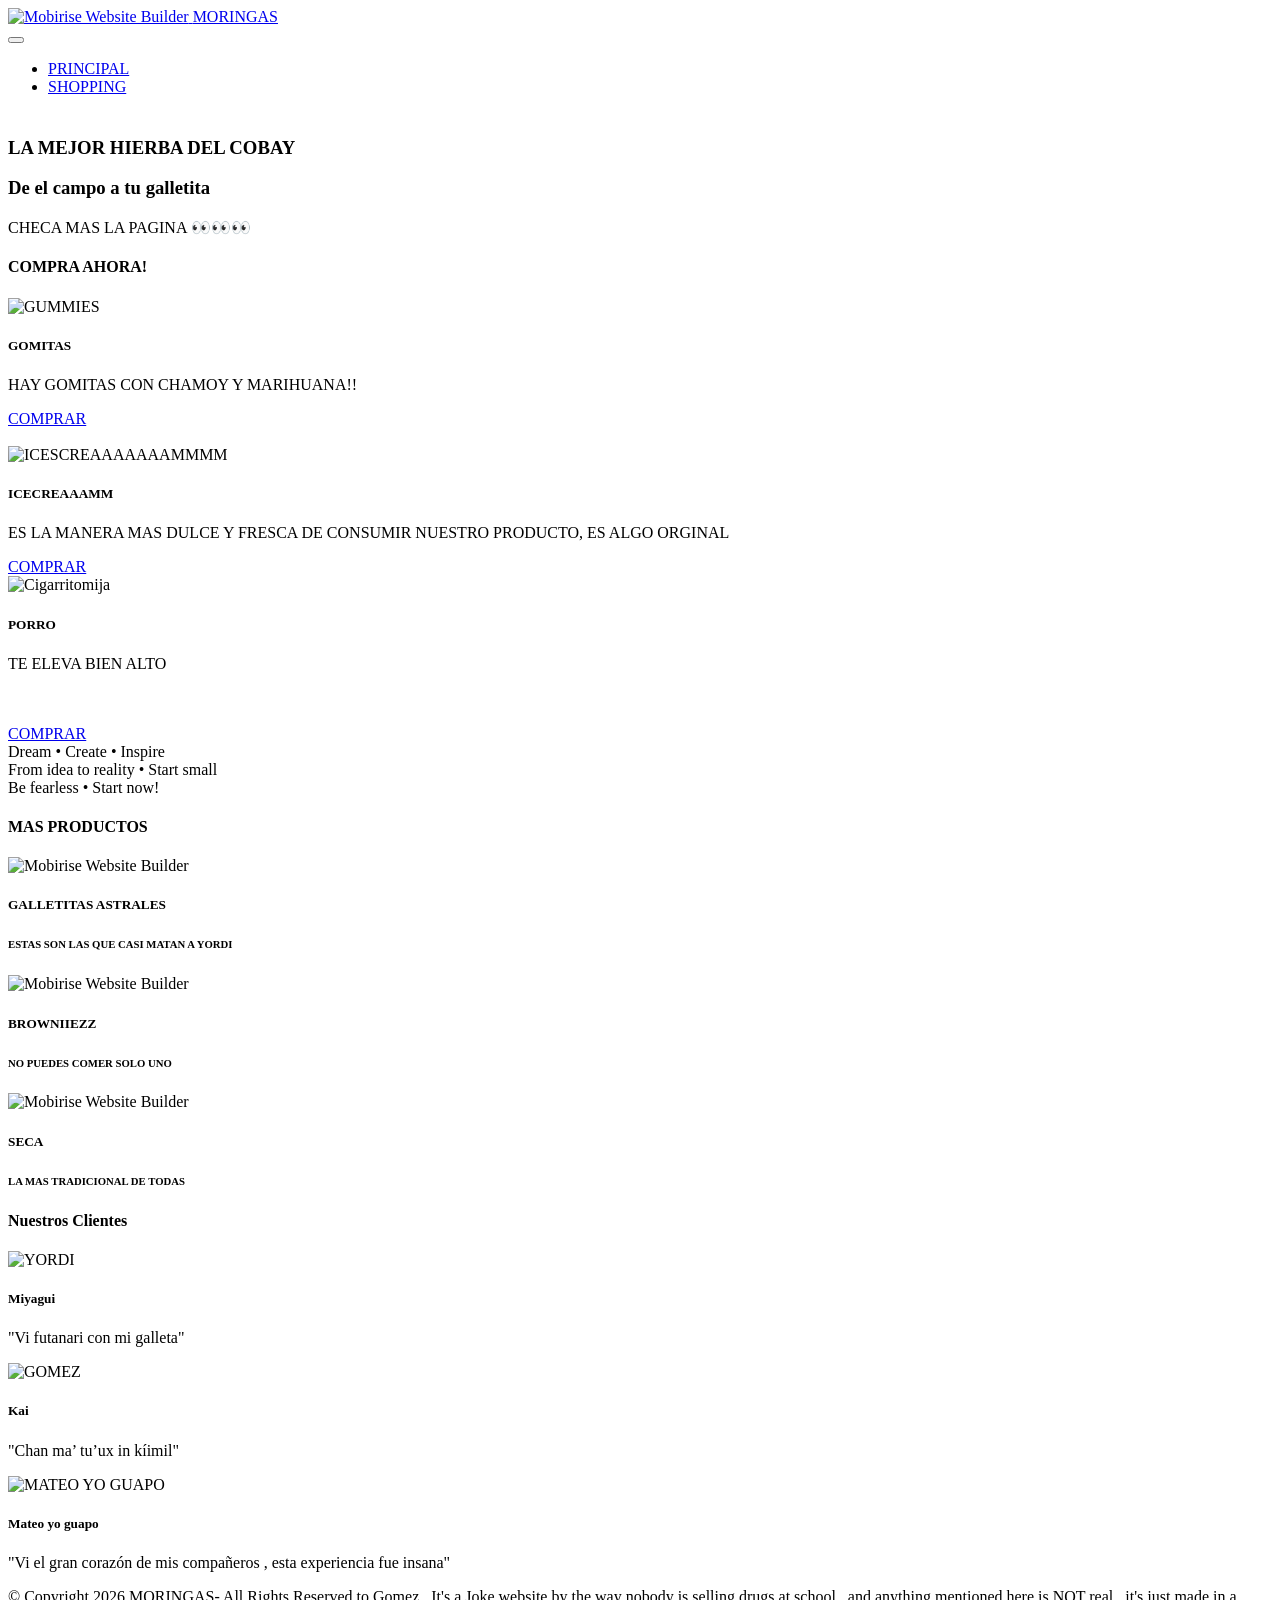
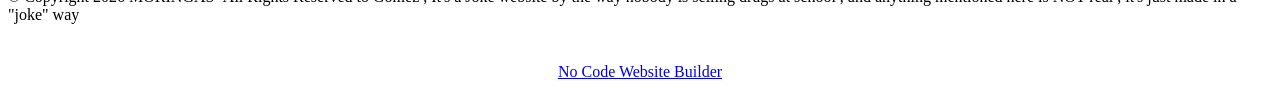
==== index.html @ fa755286 "MORINGASV1.1" ====
<!DOCTYPE html>
<html  >
<head>
  <!-- Site made with Mobirise Website Builder v6.1.12, https://mobirise.com -->
  <meta charset="UTF-8">
  <meta http-equiv="X-UA-Compatible" content="IE=edge">
  <meta name="generator" content="Mobirise v6.1.12, mobirise.com">
  <meta name="viewport" content="width=device-width, initial-scale=1, minimum-scale=1">
  <link rel="shortcut icon" href="assets/images/descarga-96x96.png" type="image/x-icon">
  <meta name="description" content="">
  
  
  <title>Home</title>
  <link rel="stylesheet" href="assets/web/assets/mobirise-icons2/mobirise2.css">
  <link rel="stylesheet" href="assets/bootstrap/css/bootstrap.min.css">
  <link rel="stylesheet" href="assets/parallax/jarallax.css">
  <link rel="stylesheet" href="assets/dropdown/css/style.css">
  <link rel="stylesheet" href="assets/theme/css/style.css">
  <link rel="preload" href="https://fonts.googleapis.com/css?family=Inter+Tight:100,200,300,400,500,600,700,800,900,100i,200i,300i,400i,500i,600i,700i,800i,900i&display=swap" as="style" onload="this.onload=null;this.rel='stylesheet'">
  <noscript><link rel="stylesheet" href="https://fonts.googleapis.com/css?family=Inter+Tight:100,200,300,400,500,600,700,800,900,100i,200i,300i,400i,500i,600i,700i,800i,900i&display=swap"></noscript>
  <link rel="preload" as="style" href="assets/mobirise/css/mbr-additional.css?v=xSwXAr"><link rel="stylesheet" href="assets/mobirise/css/mbr-additional.css?v=xSwXAr" type="text/css">

  
  
  
</head>
<body>
  
  <section data-bs-version="5.1" class="menu menu1 cid-vdzXny1fJV" once="menu" id="menu01-0">
	

	<nav class="navbar navbar-dropdown navbar-fixed-top navbar-expand-lg">
		<div class="container">
			<div class="navbar-brand">
				<span class="navbar-logo">
					<a href="https://mobiri.se">
						<img src="assets/images/descarga-96x96.png" alt="Mobirise Website Builder" style="height: 3rem;">
					</a>
				</span>
				<span class="navbar-caption-wrap"><a class="navbar-caption text-black text-primary display-4" href="index.html">MORINGAS</a></span>
			</div>
			<button class="navbar-toggler" type="button" data-toggle="collapse" data-bs-toggle="collapse" data-target="#navbarSupportedContent" data-bs-target="#navbarSupportedContent" aria-controls="navbarNavAltMarkup" aria-expanded="false" aria-label="Toggle navigation">
				<div class="hamburger">
					<span></span>
					<span></span>
					<span></span>
					<span></span>
				</div>
			</button>
			<div class="collapse navbar-collapse" id="navbarSupportedContent">
				<ul class="navbar-nav nav-dropdown nav-right" data-app-modern-menu="true"><li class="nav-item">
						<a class="nav-link link text-black text-primary display-4" href="index.html">PRINCIPAL</a>
					</li>
					
					<li class="nav-item">
						<a class="nav-link link text-black text-primary display-4" href="page4.html">SHOPPING</a>
					</li></ul>
				
				
			</div>
		</div>
	</nav>
</section>

<section data-bs-version="5.1" class="header16 cid-vdzXtmGDAd mbr-parallax-background" id="header17-1">
  
  <div class="mbr-overlay" style="opacity: 0.6; background-color: rgb(46, 72, 26);"></div>
  <div class="container-fluid">
    <div class="row">
      <div class="content-wrap col-12 col-md-12">
        <h3 class="mbr-section-title mbr-fonts-style mbr-white mb-4 display-1">
          <strong><br>LA MEJOR HIERBA DEL COBAY</strong></h3>
        <h3 class="mbr-section-subtitle mbr-fonts-style mbr-white mb-4 display-5">De el campo a tu galletita</h3>
        <p class="mbr-fonts-style mbr-text mbr-white mb-4 display-7">CHECA MAS LA PAGINA 👀👀👀</p>
        
      </div>
    </div>
  </div>
</section>

<section data-bs-version="5.1" class="features03 cid-vdIKVGwzmR" id="features03-p">
	
	
	<div class="container">
		<div class="row justify-content-center mb-5">
			<div class="col-12 content-head">
				<div class="mbr-section-head">
					<h4 class="mbr-section-title mbr-fonts-style align-center mb-0 display-2"><strong>COMPRA AHORA!</strong></h4>
					
				</div>
			</div>
		</div>
		<div class="row">
			<div class="item features-image col-12 col-md-6 col-lg-4 active">
				<div class="item-wrapper">
					<div class="item-img mb-3">
						<img src="assets/images/mbr-1-770x513.jpg" alt="GUMMIES" title="">
					</div>
					<div class="item-content align-left">
						<h5 class="item-title mbr-fonts-style mt-0 mb-2 display-5"><strong>GOMITAS</strong></h5>
						<p class="mbr-text mbr-fonts-style mb-3 display-7">HAY GOMITAS CON CHAMOY Y MARIHUANA!!</p>
						<div class="mbr-section-btn item-footer"><a href="page3.html" class="btn item-btn btn-primary display-7">COMPRAR<br><br></a></div>
					</div>
				</div>
			</div>
			<div class="item features-image col-12 col-md-6 col-lg-4">
				<div class="item-wrapper">
					<div class="item-img mb-3">
						<img src="assets/images/mbr-770x513.jpg" alt="ICESCREAAAAAAAMMMM" title="" data-slide-to="1" data-bs-slide-to="1">
					</div>
					<div class="item-content align-left">
						<h5 class="item-title mbr-fonts-style mb-2 mt-0 display-5"><strong>ICECREAAAMM</strong></h5>
						<p class="mbr-text mbr-fonts-style mb-3 display-7">ES LA MANERA MAS DULCE Y FRESCA DE CONSUMIR NUESTRO PRODUCTO, ES ALGO ORGINAL</p>
						<div class="mbr-section-btn item-footer"><a href="page5.html" class="btn item-btn btn-primary display-7">COMPRAR</a></div>
					</div>
				</div>
			</div>
			<div class="item features-image col-12 col-md-6 col-lg-4">
				<div class="item-wrapper">
					<div class="item-img mb-3">
						<img src="assets/images/mbr-770x433.jpg" alt=" Cigarritomija" title="" data-slide-to="2" data-bs-slide-to="2">
					</div>
					<div class="item-content align-left">
						<h5 class="item-title mbr-fonts-style mb-2 mt-0 display-5">
						    <strong>PORRO</strong></h5>
						<p class="mbr-text mbr-fonts-style mb-3 display-7">TE ELEVA BIEN ALTO<br><br><br></p>
						<div class="mbr-section-btn item-footer"><a href="page1.html" class="btn item-btn btn-primary display-7">COMPRAR</a></div>
					</div>
				</div>
			</div>
		</div>
	</div>
</section>

<section data-bs-version="5.1" class="gallery08 cid-vdIx3UpFU5" id="gallery08-8">
  


  <div class="container-fluid gallery-wrapper">

    <div class="ticker-wrap">
      <div class="ticker">
        <div class="ticker__item display-1" data-word="MOTA• CHOCHO• CANABIS">Dream • Create • Inspire
        </div>
      </div>
    </div>

    <div class="ticker-wrap">
      <div class="ticker ticker__center">
        <div class="ticker__item display-1" data-word="MARIHUANA • MORINGA">From idea to reality • Start small
        </div>
      </div>
    </div>

    <div class="ticker-wrap">
      <div class="ticker ticker__end">
        <div class="ticker__item display-1" data-word="VERDE • HIERBA">Be fearless • Start now!
        </div>
      </div>
    </div>
  </div>
</section>

<section data-bs-version="5.1" class="gallery3 cid-vdzXy2ByOW" id="gallery03-4">
    
    
    <div class="container-fluid">
      <div class="row justify-content-center">
        <div class="col-12 content-head">
          <div class="mbr-section-head mb-5">
            <h4 class="mbr-section-title mbr-fonts-style align-center mb-0 display-2">
              <strong>MAS PRODUCTOS</strong><strong><br></strong></h4>
            
          </div>
        </div>
      </div>
      <div class="row">
        
        <div class="item features-image col-12 col-md-6 col-lg-4 active">
          <div class="item-wrapper">
            <div class="item-img">
              <img src="assets/images/3-7ac83b8b-a008-4d86-b93b-7d4931234b55.webp" alt="Mobirise Website Builder" title="" data-slide-to="1" data-bs-slide-to="1">
            </div>
            <div class="item-content align-left">
              <h5 class="item-title mbr-fonts-style mt-3 mb-3 display-7">
                <strong>GALLETITAS ASTRALES</strong></h5>
              <h6 class="item-subtitle mbr-fonts-style mb-3 display-7">
                ESTAS SON LAS QUE CASI MATAN A YORDI</h6>
            </div>
          </div>
        </div>
        <div class="item features-image col-12 col-md-6 col-lg-4">
          <div class="item-wrapper">
            <div class="item-img">
              <img src="assets/images/ar-9599-quick-easy-brownies-ddmfs-4x3-697df57aa40a45f8a7bdb3a089eee2e5-1139x854.jpg" alt="Mobirise Website Builder" title="" data-slide-to="2" data-bs-slide-to="2">
            </div>
            <div class="item-content align-left">
              <h5 class="item-title mbr-fonts-style mt-3 mb-3 display-7"><strong>BROWNIIEZZ</strong></h5>
              <h6 class="item-subtitle mbr-fonts-style mb-3 display-7">NO PUEDES COMER SOLO UNO</h6>
              
            </div>
          </div>
        </div>
        <div class="item features-image col-12 col-md-6 col-lg-4">
          <div class="item-wrapper">
            <div class="item-img">
              <img src="assets/images/captura20de20pantalla202026-03-1120112033-518x361.png" alt="Mobirise Website Builder" title="" data-slide-to="3" data-bs-slide-to="3">
            </div>
            <div class="item-content align-left">
              <h5 class="item-title mbr-fonts-style mt-3 mb-3 display-7"><strong>SECA</strong></h5>
              <h6 class="item-subtitle mbr-fonts-style mb-3 display-7">LA MAS TRADICIONAL DE TODAS</h6>
            </div>
          </div>
        </div>
      </div>
    </div>
  </section>

<section data-bs-version="5.1" class="features03 cid-vdzXvhmvb1" id="features03-2">
	
	
	<div class="container">
		<div class="row justify-content-center mb-5">
			<div class="col-12 content-head">
				<div class="mbr-section-head">
					<h4 class="mbr-section-title mbr-fonts-style align-center mb-0 display-2"><strong>Nuestros Clientes</strong></h4>
					
				</div>
			</div>
		</div>
		<div class="row">
			<div class="item features-image col-12 col-md-6 col-lg-4 active">
				<div class="item-wrapper">
					<div class="item-img mb-3">
						<img src="assets/images/captura20de20pantalla202024-09-2420000457-157x176.png" alt="YORDI" title="">
					</div>
					<div class="item-content align-left">
						<h5 class="item-title mbr-fonts-style mt-0 mb-2 display-5"><strong>Miyagui</strong></h5>
						<p class="mbr-text mbr-fonts-style mb-3 display-7">
						    "Vi futanari con mi galleta"</p>
						
					</div>
				</div>
			</div>
			
			<div class="item features-image col-12 col-md-6 col-lg-4">
				<div class="item-wrapper">
					<div class="item-img mb-3">
						<img src="assets/images/captura20de20pantalla202024-10-0520030410-770x540.png" alt="GOMEZ" title="" data-slide-to="1" data-bs-slide-to="1">
					</div>
					<div class="item-content align-left">
						<h5 class="item-title mbr-fonts-style mb-2 mt-0 display-5"><strong>Kai</strong></h5>
						<p class="mbr-text mbr-fonts-style mb-3 display-7">"Chan ma’ tu’ux in kíimil"</p>
						
					</div>
				</div>
			</div><div class="item features-image col-12 col-md-6 col-lg-4">
				<div class="item-wrapper">
					<div class="item-img mb-3">
						<img src="assets/images/mateo-169x167.png" alt="MATEO YO GUAPO" title="" data-slide-to="2" data-bs-slide-to="2">
					</div>
					<div class="item-content align-left">
						<h5 class="item-title mbr-fonts-style mb-2 mt-0 display-5">
						    <strong>Mateo yo guapo</strong></h5>
						<p class="mbr-text mbr-fonts-style mb-3 display-7">"Vi el gran corazón de mis compañeros , esta experiencia fue insana"</p>
						
					</div>
				</div>
			</div>
		</div>
	</div>
</section>

<section data-bs-version="5.1" class="footer4 cid-vdILfOLojB" once="footers" id="footer04-q">

    

    

    <div class="container">
        <div class="media-container-row align-center mbr-white">
            <div class="col-12">
                <p class="mbr-text mb-0 mbr-fonts-style display-7">
                    © Copyright 2026 MORINGAS- All Rights Reserved to Gomez , It's a Joke website by the way nobody is selling drugs at school , and anything mentioned here is NOT real , it's just made in a "joke" way</p>
            </div>
        </div>
    </div>
</section><section class="display-7" style="padding: 0;align-items: center;justify-content: center;flex-wrap: wrap;    align-content: center;display: flex;position: relative;height: 4rem;"><a href="https://mobiri.se/" style="flex: 1 1;height: 4rem;position: absolute;width: 100%;z-index: 1;"><img alt="" style="height: 4rem;" src="[data-uri]"></a><p style="margin: 0;text-align: center;" class="display-7">&#8204;</p><a style="z-index:1" href="https://mobirise.com/builder/no-code-website-builder.html">No Code Website Builder</a></section><script src="assets/bootstrap/js/bootstrap.bundle.min.js"></script>  <script src="assets/parallax/jarallax.js"></script>  <script src="assets/smoothscroll/smooth-scroll.js"></script>  <script src="assets/ytplayer/index.js"></script>  <script src="assets/dropdown/js/navbar-dropdown.js"></script>  <script src="assets/theme/js/script.js"></script>  
  
  
</body>
</html>
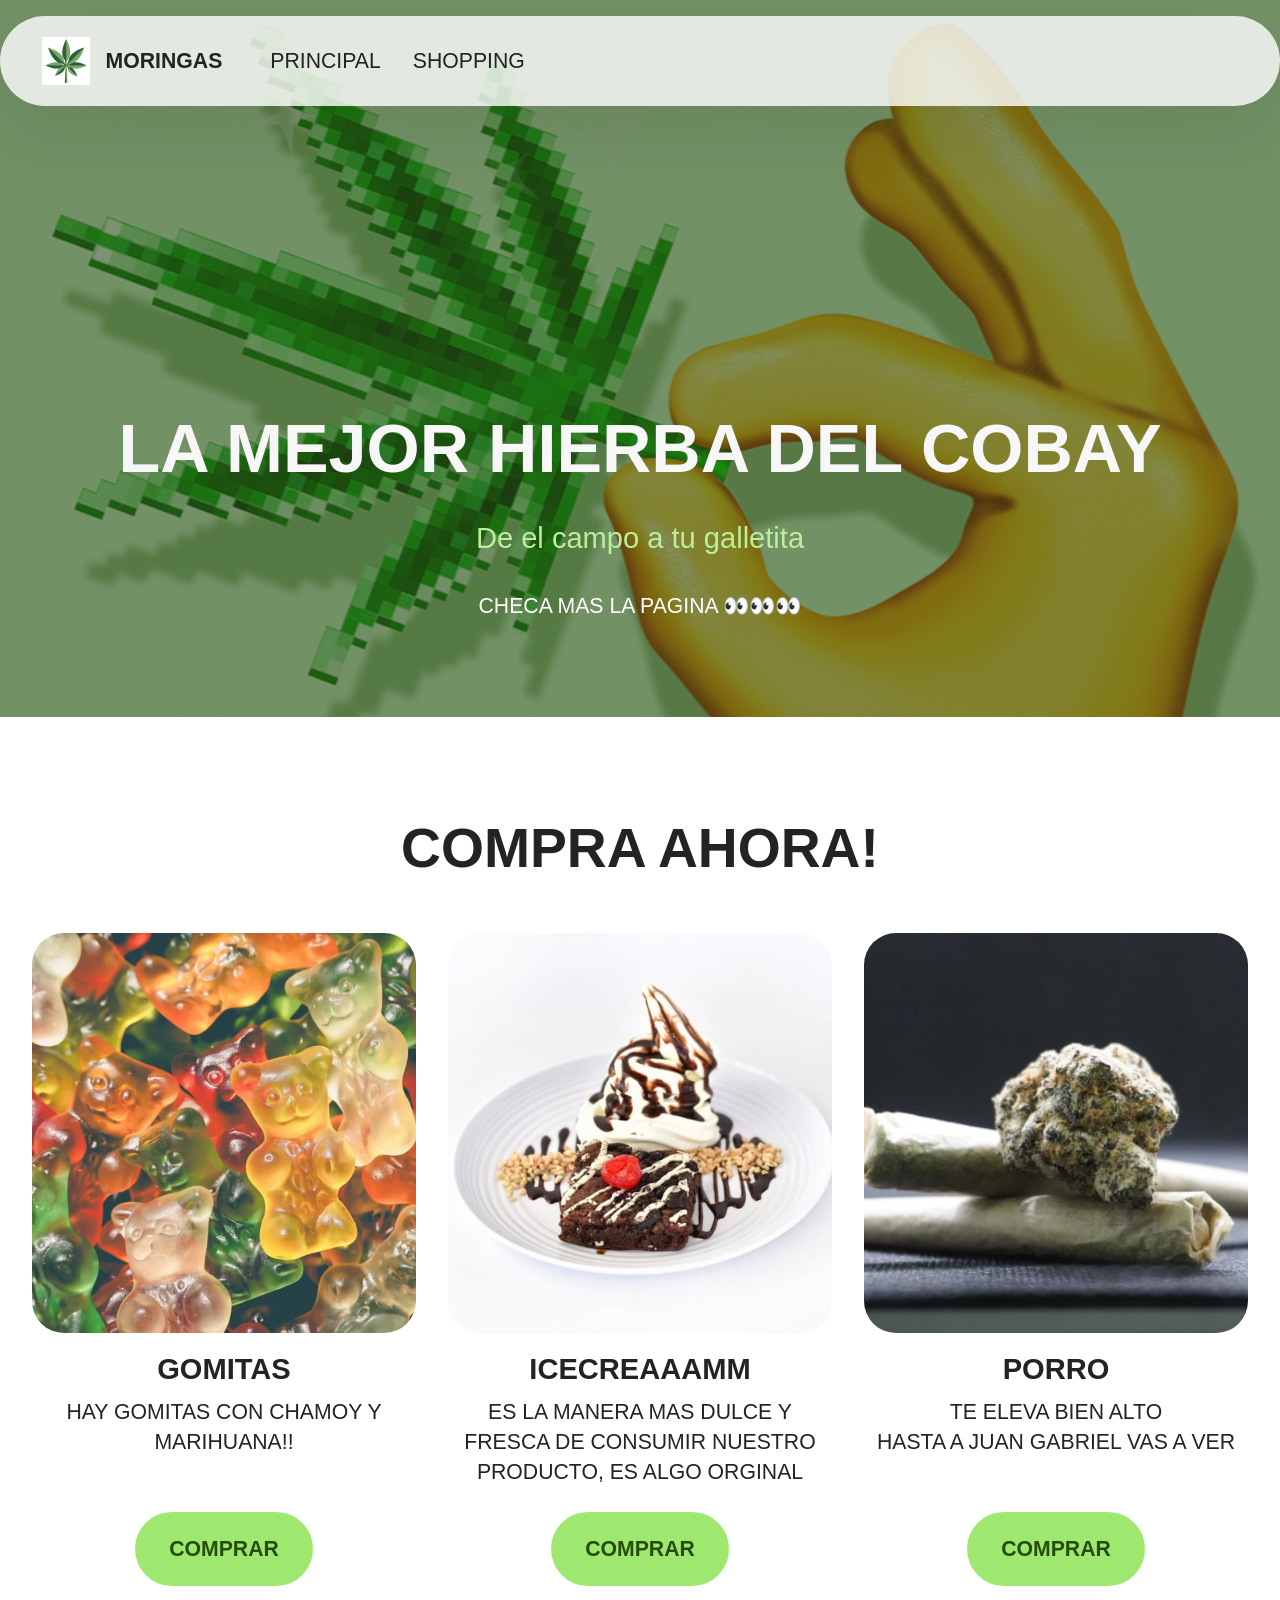
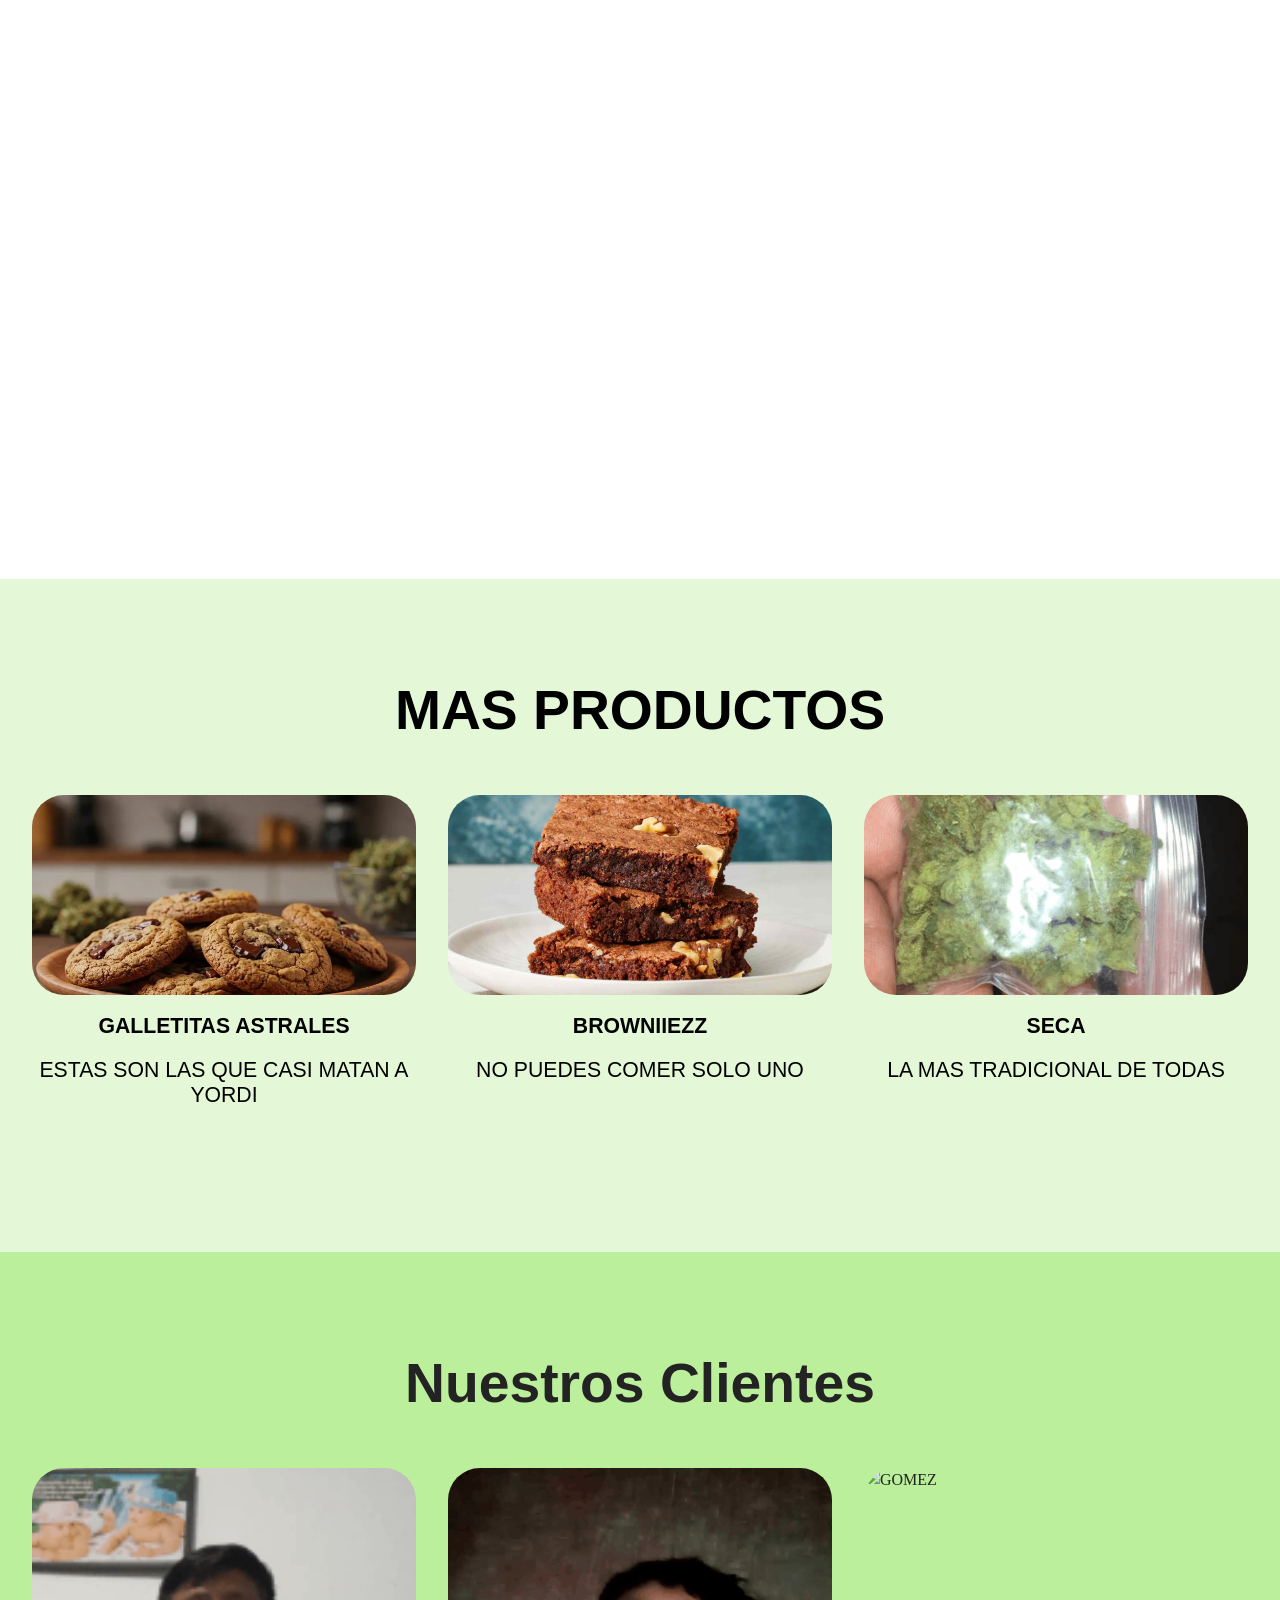
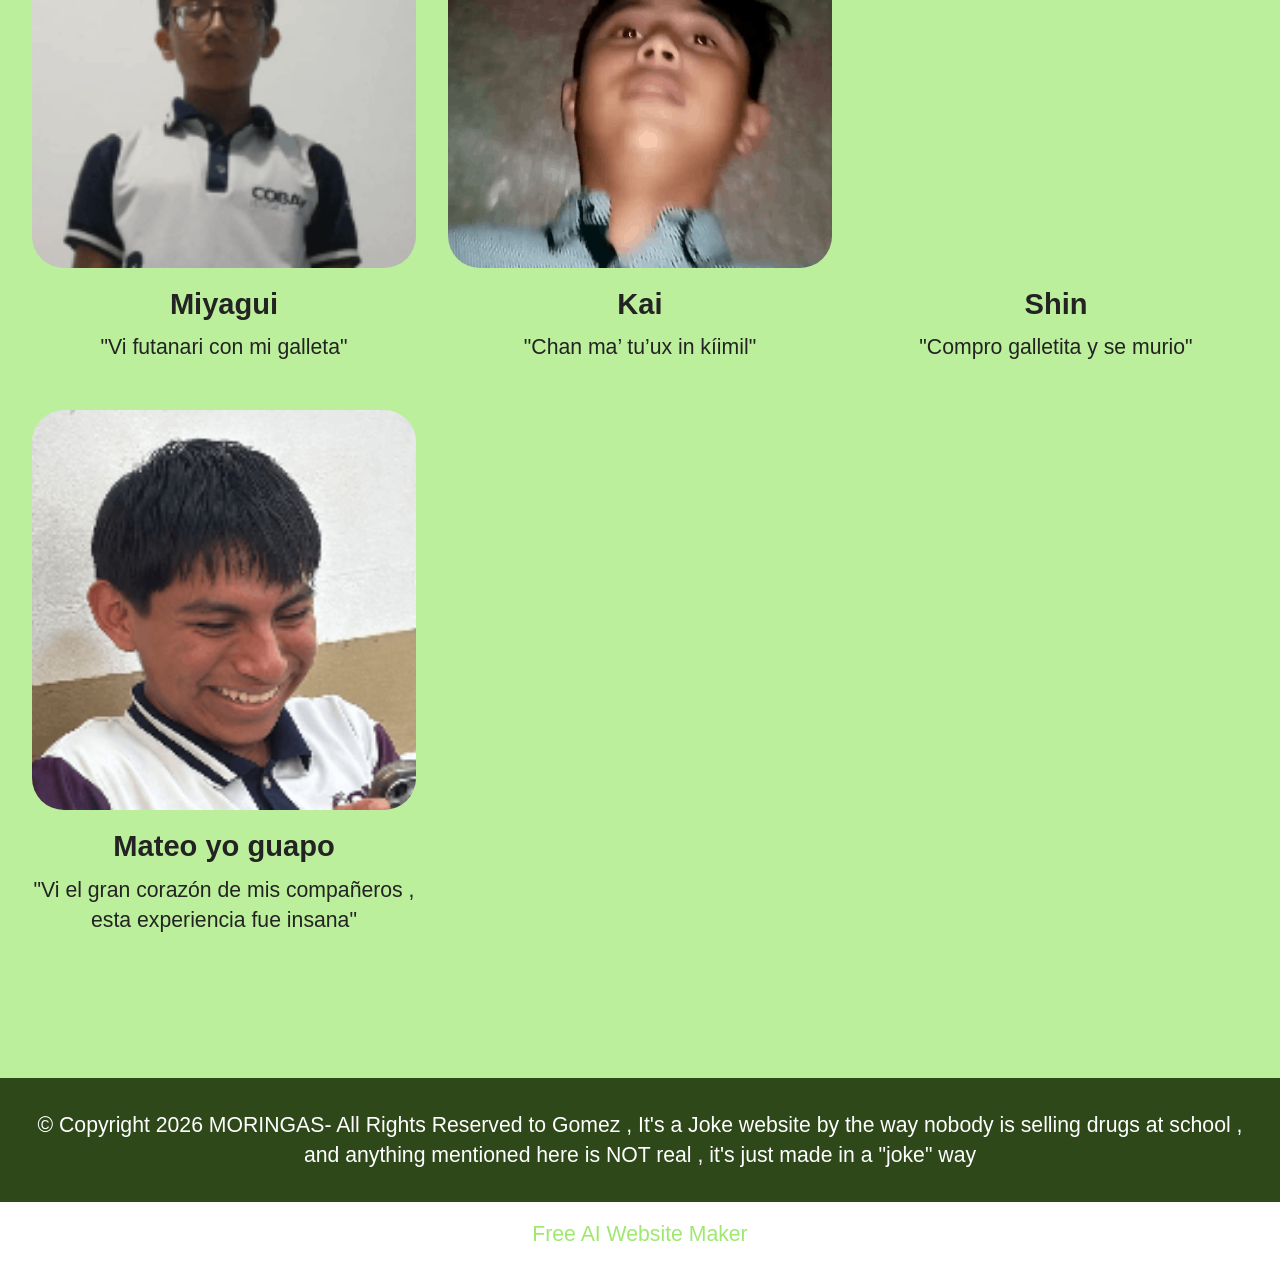
==== commit d5496a54: "MORINGASV1.2 agregue fotos de damian y mas productos a la pagina" ====
--- a/index.html
+++ b/index.html
@@ -18,7 +18,7 @@
   <link rel="stylesheet" href="assets/theme/css/style.css">
   <link rel="preload" href="https://fonts.googleapis.com/css?family=Inter+Tight:100,200,300,400,500,600,700,800,900,100i,200i,300i,400i,500i,600i,700i,800i,900i&display=swap" as="style" onload="this.onload=null;this.rel='stylesheet'">
   <noscript><link rel="stylesheet" href="https://fonts.googleapis.com/css?family=Inter+Tight:100,200,300,400,500,600,700,800,900,100i,200i,300i,400i,500i,600i,700i,800i,900i&display=swap"></noscript>
-  <link rel="preload" as="style" href="assets/mobirise/css/mbr-additional.css?v=xSwXAr"><link rel="stylesheet" href="assets/mobirise/css/mbr-additional.css?v=xSwXAr" type="text/css">
+  <link rel="preload" as="style" href="assets/mobirise/css/mbr-additional.css?v=IcbsRm"><link rel="stylesheet" href="assets/mobirise/css/mbr-additional.css?v=IcbsRm" type="text/css">
 
   
   
@@ -98,8 +98,8 @@
 					</div>
 					<div class="item-content align-left">
 						<h5 class="item-title mbr-fonts-style mt-0 mb-2 display-5"><strong>GOMITAS</strong></h5>
-						<p class="mbr-text mbr-fonts-style mb-3 display-7">HAY GOMITAS CON CHAMOY Y MARIHUANA!!</p>
-						<div class="mbr-section-btn item-footer"><a href="page3.html" class="btn item-btn btn-primary display-7">COMPRAR<br><br></a></div>
+						<p class="mbr-text mbr-fonts-style mb-3 display-7">HAY GOMITAS CON CHAMOY Y MARIHUANA!!<br><br></p>
+						<div class="mbr-section-btn item-footer"><a href="page3.html" class="btn item-btn btn-primary display-7">COMPRAR<br></a></div>
 					</div>
 				</div>
 			</div>
@@ -123,7 +123,7 @@
 					<div class="item-content align-left">
 						<h5 class="item-title mbr-fonts-style mb-2 mt-0 display-5">
 						    <strong>PORRO</strong></h5>
-						<p class="mbr-text mbr-fonts-style mb-3 display-7">TE ELEVA BIEN ALTO<br><br><br></p>
+						<p class="mbr-text mbr-fonts-style mb-3 display-7">TE ELEVA BIEN ALTO<br>HASTA A JUAN GABRIEL VAS A VER<br><br></p>
 						<div class="mbr-section-btn item-footer"><a href="page1.html" class="btn item-btn btn-primary display-7">COMPRAR</a></div>
 					</div>
 				</div>
@@ -232,7 +232,7 @@
 			<div class="item features-image col-12 col-md-6 col-lg-4 active">
 				<div class="item-wrapper">
 					<div class="item-img mb-3">
-						<img src="assets/images/captura20de20pantalla202024-09-2420000457-157x176.png" alt="YORDI" title="">
+						<img src="assets/images/captura20de20pantalla202024-09-2420000457-157x176.png" alt="YORDI" title="" data-slide-to="0" data-bs-slide-to="0">
 					</div>
 					<div class="item-content align-left">
 						<h5 class="item-title mbr-fonts-style mt-0 mb-2 display-5"><strong>Miyagui</strong></h5>
@@ -257,7 +257,18 @@
 			</div><div class="item features-image col-12 col-md-6 col-lg-4">
 				<div class="item-wrapper">
 					<div class="item-img mb-3">
-						<img src="assets/images/mateo-169x167.png" alt="MATEO YO GUAPO" title="" data-slide-to="2" data-bs-slide-to="2">
+						<img src="assets/images/web.whatsapp201-1200x1600.png" alt="GOMEZ" title="" data-slide-to="2" data-bs-slide-to="2">
+					</div>
+					<div class="item-content align-left">
+						<h5 class="item-title mbr-fonts-style mb-2 mt-0 display-5"><strong>Shin</strong></h5>
+						<p class="mbr-text mbr-fonts-style mb-3 display-7">"Compro galletita y se murio"</p>
+						
+					</div>
+				</div>
+			</div><div class="item features-image col-12 col-md-6 col-lg-4">
+				<div class="item-wrapper">
+					<div class="item-img mb-3">
+						<img src="assets/images/mateo-169x167.png" alt="MATEO YO GUAPO" title="" data-slide-to="3" data-bs-slide-to="3">
 					</div>
 					<div class="item-content align-left">
 						<h5 class="item-title mbr-fonts-style mb-2 mt-0 display-5">
@@ -285,7 +296,7 @@
             </div>
         </div>
     </div>
-</section><section class="display-7" style="padding: 0;align-items: center;justify-content: center;flex-wrap: wrap;    align-content: center;display: flex;position: relative;height: 4rem;"><a href="https://mobiri.se/" style="flex: 1 1;height: 4rem;position: absolute;width: 100%;z-index: 1;"><img alt="" style="height: 4rem;" src="[data-uri]"></a><p style="margin: 0;text-align: center;" class="display-7">&#8204;</p><a style="z-index:1" href="https://mobirise.com/builder/no-code-website-builder.html">No Code Website Builder</a></section><script src="assets/bootstrap/js/bootstrap.bundle.min.js"></script>  <script src="assets/parallax/jarallax.js"></script>  <script src="assets/smoothscroll/smooth-scroll.js"></script>  <script src="assets/ytplayer/index.js"></script>  <script src="assets/dropdown/js/navbar-dropdown.js"></script>  <script src="assets/theme/js/script.js"></script>  
+</section><section class="display-7" style="padding: 0;align-items: center;justify-content: center;flex-wrap: wrap;    align-content: center;display: flex;position: relative;height: 4rem;"><a href="https://mobiri.se/" style="flex: 1 1;height: 4rem;position: absolute;width: 100%;z-index: 1;"><img alt="" style="height: 4rem;" src="[data-uri]"></a><p style="margin: 0;text-align: center;" class="display-7">&#8204;</p><a style="z-index:1" href="https://mobirise.com/builder/ai-website-maker.html">Free AI Website Maker</a></section><script src="assets/bootstrap/js/bootstrap.bundle.min.js"></script>  <script src="assets/parallax/jarallax.js"></script>  <script src="assets/smoothscroll/smooth-scroll.js"></script>  <script src="assets/ytplayer/index.js"></script>  <script src="assets/dropdown/js/navbar-dropdown.js"></script>  <script src="assets/theme/js/script.js"></script>  
   
   
 </body>
--- a/assets/web/assets/mobirise-icons2/mobirise2.css
+++ b/assets/web/assets/mobirise-icons2/mobirise2.css
@@ -0,0 +1,499 @@
+@font-face {
+  font-family: 'Moririse2';
+  font-display: swap;
+  src:  url('mobirise2.eot?f2bix4');
+  src:  url('mobirise2.eot?f2bix4#iefix') format('embedded-opentype'),
+    url('mobirise2.woff2?f2bix4') format('woff2'),
+    url('mobirise2.woff?f2bix4') format('woff'),
+    url('mobirise2.ttf?f2bix4') format('truetype'),
+    url('mobirise2.svg?f2bix4#mobirise2') format('svg');
+  font-weight: normal;
+  font-style: normal;
+}
+
+[class^="mobi-"], [class*=" mobi-"] {
+  /* use !important to prevent issues with browser extensions that change fonts */
+  font-family: 'Moririse2' !important;
+  speak: none;
+  font-style: normal;
+  font-weight: normal;
+  font-variant: normal;
+  text-transform: none;
+  line-height: 1;
+
+  /* Better Font Rendering =========== */
+  -webkit-font-smoothing: antialiased;
+  -moz-osx-font-smoothing: grayscale;
+}
+
+.mobi-mbri-add-submenu:before {
+  content: "\e900";
+}
+.mobi-mbri-alert:before {
+  content: "\e901";
+}
+.mobi-mbri-align-center:before {
+  content: "\e902";
+}
+.mobi-mbri-align-justify:before {
+  content: "\e903";
+}
+.mobi-mbri-align-left:before {
+  content: "\e904";
+}
+.mobi-mbri-align-right:before {
+  content: "\e905";
+}
+.mobi-mbri-android:before {
+  content: "\e906";
+}
+.mobi-mbri-apple:before {
+  content: "\e907";
+}
+.mobi-mbri-arrow-down:before {
+  content: "\e908";
+}
+.mobi-mbri-arrow-next:before {
+  content: "\e909";
+}
+.mobi-mbri-arrow-prev:before {
+  content: "\e90a";
+}
+.mobi-mbri-arrow-up:before {
+  content: "\e90b";
+}
+.mobi-mbri-bold:before {
+  content: "\e90c";
+}
+.mobi-mbri-bookmark:before {
+  content: "\e90d";
+}
+.mobi-mbri-bootstrap:before {
+  content: "\e90e";
+}
+.mobi-mbri-briefcase:before {
+  content: "\e90f";
+}
+.mobi-mbri-browse:before {
+  content: "\e910";
+}
+.mobi-mbri-bulleted-list:before {
+  content: "\e911";
+}
+.mobi-mbri-calendar:before {
+  content: "\e912";
+}
+.mobi-mbri-camera:before {
+  content: "\e913";
+}
+.mobi-mbri-cart-add:before {
+  content: "\e914";
+}
+.mobi-mbri-cart-full:before {
+  content: "\e915";
+}
+.mobi-mbri-cash:before {
+  content: "\e916";
+}
+.mobi-mbri-change-style:before {
+  content: "\e917";
+}
+.mobi-mbri-chat:before {
+  content: "\e918";
+}
+.mobi-mbri-clock:before {
+  content: "\e919";
+}
+.mobi-mbri-close:before {
+  content: "\e91a";
+}
+.mobi-mbri-cloud:before {
+  content: "\e91b";
+}
+.mobi-mbri-code:before {
+  content: "\e91c";
+}
+.mobi-mbri-contact-form:before {
+  content: "\e91d";
+}
+.mobi-mbri-credit-card:before {
+  content: "\e91e";
+}
+.mobi-mbri-cursor-click:before {
+  content: "\e91f";
+}
+.mobi-mbri-cust-feedback:before {
+  content: "\e920";
+}
+.mobi-mbri-database:before {
+  content: "\e921";
+}
+.mobi-mbri-delivery:before {
+  content: "\e922";
+}
+.mobi-mbri-desktop:before {
+  content: "\e923";
+}
+.mobi-mbri-devices:before {
+  content: "\e924";
+}
+.mobi-mbri-down:before {
+  content: "\e925";
+}
+.mobi-mbri-download-2:before {
+  content: "\e926";
+}
+.mobi-mbri-download:before {
+  content: "\e927";
+}
+.mobi-mbri-drag-n-drop-2:before {
+  content: "\e928";
+}
+.mobi-mbri-drag-n-drop:before {
+  content: "\e929";
+}
+.mobi-mbri-edit-2:before {
+  content: "\e92a";
+}
+.mobi-mbri-edit:before {
+  content: "\e92b";
+}
+.mobi-mbri-error:before {
+  content: "\e92c";
+}
+.mobi-mbri-extension:before {
+  content: "\e92d";
+}
+.mobi-mbri-features:before {
+  content: "\e92e";
+}
+.mobi-mbri-file:before {
+  content: "\e92f";
+}
+.mobi-mbri-flag:before {
+  content: "\e930";
+}
+.mobi-mbri-folder:before {
+  content: "\e931";
+}
+.mobi-mbri-gift:before {
+  content: "\e932";
+}
+.mobi-mbri-github:before {
+  content: "\e933";
+}
+.mobi-mbri-globe-2:before {
+  content: "\e934";
+}
+.mobi-mbri-globe:before {
+  content: "\e935";
+}
+.mobi-mbri-growing-chart:before {
+  content: "\e936";
+}
+.mobi-mbri-hearth:before {
+  content: "\e937";
+}
+.mobi-mbri-help:before {
+  content: "\e938";
+}
+.mobi-mbri-home:before {
+  content: "\e939";
+}
+.mobi-mbri-hot-cup:before {
+  content: "\e93a";
+}
+.mobi-mbri-idea:before {
+  content: "\e93b";
+}
+.mobi-mbri-image-gallery:before {
+  content: "\e93c";
+}
+.mobi-mbri-image-slider:before {
+  content: "\e93d";
+}
+.mobi-mbri-info:before {
+  content: "\e93e";
+}
+.mobi-mbri-italic:before {
+  content: "\e93f";
+}
+.mobi-mbri-key:before {
+  content: "\e940";
+}
+.mobi-mbri-laptop:before {
+  content: "\e941";
+}
+.mobi-mbri-layers:before {
+  content: "\e942";
+}
+.mobi-mbri-left-right:before {
+  content: "\e943";
+}
+.mobi-mbri-left:before {
+  content: "\e944";
+}
+.mobi-mbri-letter:before {
+  content: "\e945";
+}
+.mobi-mbri-like:before {
+  content: "\e946";
+}
+.mobi-mbri-link:before {
+  content: "\e947";
+}
+.mobi-mbri-lock:before {
+  content: "\e948";
+}
+.mobi-mbri-login:before {
+  content: "\e949";
+}
+.mobi-mbri-logout:before {
+  content: "\e94a";
+}
+.mobi-mbri-magic-stick:before {
+  content: "\e94b";
+}
+.mobi-mbri-map-pin:before {
+  content: "\e94c";
+}
+.mobi-mbri-menu:before {
+  content: "\e94d";
+}
+.mobi-mbri-mobile-2:before {
+  content: "\e94e";
+}
+.mobi-mbri-mobile-horizontal:before {
+  content: "\e94f";
+}
+.mobi-mbri-mobile:before {
+  content: "\e950";
+}
+.mobi-mbri-mobirise:before {
+  content: "\e951";
+}
+.mobi-mbri-more-horizontal:before {
+  content: "\e952";
+}
+.mobi-mbri-more-vertical:before {
+  content: "\e953";
+}
+.mobi-mbri-music:before {
+  content: "\e954";
+}
+.mobi-mbri-new-file:before {
+  content: "\e955";
+}
+.mobi-mbri-numbered-list:before {
+  content: "\e956";
+}
+.mobi-mbri-opened-folder:before {
+  content: "\e957";
+}
+.mobi-mbri-pages:before {
+  content: "\e958";
+}
+.mobi-mbri-paper-plane:before {
+  content: "\e959";
+}
+.mobi-mbri-paperclip:before {
+  content: "\e95a";
+}
+.mobi-mbri-phone:before {
+  content: "\e95b";
+}
+.mobi-mbri-photo:before {
+  content: "\e95c";
+}
+.mobi-mbri-photos:before {
+  content: "\e95d";
+}
+.mobi-mbri-pin:before {
+  content: "\e95e";
+}
+.mobi-mbri-play:before {
+  content: "\e95f";
+}
+.mobi-mbri-plus:before {
+  content: "\e960";
+}
+.mobi-mbri-preview:before {
+  content: "\e961";
+}
+.mobi-mbri-print:before {
+  content: "\e962";
+}
+.mobi-mbri-protect:before {
+  content: "\e963";
+}
+.mobi-mbri-question:before {
+  content: "\e964";
+}
+.mobi-mbri-quote-left:before {
+  content: "\e965";
+}
+.mobi-mbri-quote-right:before {
+  content: "\e966";
+}
+.mobi-mbri-redo:before {
+  content: "\e967";
+}
+.mobi-mbri-refresh:before {
+  content: "\e968";
+}
+.mobi-mbri-responsive-2:before {
+  content: "\e969";
+}
+.mobi-mbri-responsive:before {
+  content: "\e96a";
+}
+.mobi-mbri-right:before {
+  content: "\e96b";
+}
+.mobi-mbri-rocket:before {
+  content: "\e96c";
+}
+.mobi-mbri-sad-face:before {
+  content: "\e96d";
+}
+.mobi-mbri-sale:before {
+  content: "\e96e";
+}
+.mobi-mbri-save:before {
+  content: "\e96f";
+}
+.mobi-mbri-search:before {
+  content: "\e970";
+}
+.mobi-mbri-setting-2:before {
+  content: "\e971";
+}
+.mobi-mbri-setting-3:before {
+  content: "\e972";
+}
+.mobi-mbri-setting:before {
+  content: "\e973";
+}
+.mobi-mbri-share:before {
+  content: "\e974";
+}
+.mobi-mbri-shopping-bag:before {
+  content: "\e975";
+}
+.mobi-mbri-shopping-basket:before {
+  content: "\e976";
+}
+.mobi-mbri-shopping-cart:before {
+  content: "\e977";
+}
+.mobi-mbri-sites:before {
+  content: "\e978";
+}
+.mobi-mbri-smile-face:before {
+  content: "\e979";
+}
+.mobi-mbri-speed:before {
+  content: "\e97a";
+}
+.mobi-mbri-star:before {
+  content: "\e97b";
+}
+.mobi-mbri-success:before {
+  content: "\e97c";
+}
+.mobi-mbri-sun:before {
+  content: "\e97d";
+}
+.mobi-mbri-sun2:before {
+  content: "\e97e";
+}
+.mobi-mbri-tablet-vertical:before {
+  content: "\e97f";
+}
+.mobi-mbri-tablet:before {
+  content: "\e980";
+}
+.mobi-mbri-target:before {
+  content: "\e981";
+}
+.mobi-mbri-timer:before {
+  content: "\e982";
+}
+.mobi-mbri-to-ftp:before {
+  content: "\e983";
+}
+.mobi-mbri-to-local-drive:before {
+  content: "\e984";
+}
+.mobi-mbri-touch-swipe:before {
+  content: "\e985";
+}
+.mobi-mbri-touch:before {
+  content: "\e986";
+}
+.mobi-mbri-trash:before {
+  content: "\e987";
+}
+.mobi-mbri-underline:before {
+  content: "\e988";
+}
+.mobi-mbri-undo:before {
+  content: "\e989";
+}
+.mobi-mbri-unlink:before {
+  content: "\e98a";
+}
+.mobi-mbri-unlock:before {
+  content: "\e98b";
+}
+.mobi-mbri-up-down:before {
+  content: "\e98c";
+}
+.mobi-mbri-up:before {
+  content: "\e98d";
+}
+.mobi-mbri-update:before {
+  content: "\e98e";
+}
+.mobi-mbri-upload-2:before {
+  content: "\e98f";
+}
+.mobi-mbri-upload:before {
+  content: "\e990";
+}
+.mobi-mbri-user-2:before {
+  content: "\e991";
+}
+.mobi-mbri-user:before {
+  content: "\e992";
+}
+.mobi-mbri-users:before {
+  content: "\e993";
+}
+.mobi-mbri-video-play:before {
+  content: "\e994";
+}
+.mobi-mbri-video:before {
+  content: "\e995";
+}
+.mobi-mbri-watch:before {
+  content: "\e996";
+}
+.mobi-mbri-website-theme-2:before {
+  content: "\e997";
+}
+.mobi-mbri-website-theme:before {
+  content: "\e998";
+}
+.mobi-mbri-wifi:before {
+  content: "\e999";
+}
+.mobi-mbri-windows:before {
+  content: "\e99a";
+}
+.mobi-mbri-zoom-in:before {
+  content: "\e99b";
+}
+.mobi-mbri-zoom-out:before {
+  content: "\e99c";
+}
--- a/assets/parallax/jarallax.css
+++ b/assets/parallax/jarallax.css
@@ -0,0 +1,15 @@
+.jarallax {
+    position: relative;
+    z-index: 0;
+}
+.jarallax > .jarallax-img {
+    position: absolute;
+    object-fit: cover;
+    /* support for plugin https://github.com/bfred-it/object-fit-images */
+    font-family: 'object-fit: cover;';
+    top: 0;
+    left: 0;
+    width: 100%;
+    height: 100%;
+    z-index: -1;
+}
--- a/assets/dropdown/css/style.css
+++ b/assets/dropdown/css/style.css
@@ -0,0 +1,265 @@
+.navbar-dropdown {
+  left: 0;
+  padding: 0;
+  position: absolute;
+  right: 0;
+  top: 0;
+  transition: all 0.45s ease;
+  z-index: 1030;
+  background: #282828; }
+  .navbar-dropdown .navbar-logo {
+    margin-right: 0.8rem;
+    transition: margin 0.3s ease-in-out;
+    vertical-align: middle; }
+    .navbar-dropdown .navbar-logo img {
+      height: 3.125rem;
+      transition: all 0.3s ease-in-out; }
+    .navbar-dropdown .navbar-logo.mbr-iconfont {
+      font-size: 3.125rem;
+      line-height: 3.125rem; }
+  .navbar-dropdown .navbar-caption {
+    font-weight: 700;
+    white-space: normal;
+    vertical-align: -4px;
+    line-height: 3.125rem !important; }
+    .navbar-dropdown .navbar-caption, .navbar-dropdown .navbar-caption:hover {
+      color: inherit;
+      text-decoration: none; }
+  .navbar-dropdown .mbr-iconfont + .navbar-caption {
+    vertical-align: -1px; }
+  .navbar-dropdown.navbar-fixed-top {
+    position: fixed; }
+  .navbar-dropdown .navbar-brand span {
+    vertical-align: -4px; }
+  .navbar-dropdown.bg-color.transparent {
+    background: none; }
+  .navbar-dropdown.navbar-short .navbar-brand {
+    padding: 0.625rem 0; }
+    .navbar-dropdown.navbar-short .navbar-brand span {
+      vertical-align: -1px; }
+  .navbar-dropdown.navbar-short .navbar-caption {
+    line-height: 2.375rem !important;
+    vertical-align: -2px; }
+  .navbar-dropdown.navbar-short .navbar-logo {
+    margin-right: 0.5rem; }
+    .navbar-dropdown.navbar-short .navbar-logo img {
+      height: 2.375rem; }
+    .navbar-dropdown.navbar-short .navbar-logo.mbr-iconfont {
+      font-size: 2.375rem;
+      line-height: 2.375rem; }
+  .navbar-dropdown.navbar-short .mbr-table-cell {
+    height: 3.625rem; }
+  .navbar-dropdown .navbar-close {
+    left: 0.6875rem;
+    position: fixed;
+    top: 0.75rem;
+    z-index: 1000; }
+  .navbar-dropdown .hamburger-icon {
+    content: "";
+    display: inline-block;
+    vertical-align: middle;
+    width: 16px;
+    -webkit-box-shadow: 0 -6px 0 1px #282828,0 0 0 1px #282828,0 6px 0 1px #282828;
+    -moz-box-shadow: 0 -6px 0 1px #282828,0 0 0 1px #282828,0 6px 0 1px #282828;
+    box-shadow: 0 -6px 0 1px #282828,0 0 0 1px #282828,0 6px 0 1px #282828; }
+
+.dropdown-menu .dropdown-toggle[data-toggle="dropdown-submenu"]::after {
+  border-bottom: 0.35em solid transparent;
+  border-left: 0.35em solid;
+  border-right: 0;
+  border-top: 0.35em solid transparent;
+  margin-left: 0.3rem; }
+
+.dropdown-menu .dropdown-item:focus {
+  outline: 0; }
+
+.nav-dropdown {
+  font-size: 0.75rem;
+  font-weight: 500;
+  height: auto !important; }
+  .nav-dropdown .nav-btn {
+    padding-left: 1rem; }
+  .nav-dropdown .link {
+    margin: .667em 1.667em;
+    font-weight: 500;
+    padding: 0;
+    transition: color .2s ease-in-out; }
+    .nav-dropdown .link.dropdown-toggle {
+      margin-right: 2.583em; }
+      .nav-dropdown .link.dropdown-toggle::after {
+        margin-left: .25rem;
+        border-top: 0.35em solid;
+        border-right: 0.35em solid transparent;
+        border-left: 0.35em solid transparent;
+        border-bottom: 0; }
+      .nav-dropdown .link.dropdown-toggle[aria-expanded="true"] {
+        margin: 0;
+        padding: 0.667em 3.263em  0.667em 1.667em; }
+  .nav-dropdown .link::after,
+  .nav-dropdown .dropdown-item::after {
+    color: inherit; }
+  .nav-dropdown .btn {
+    font-size: 0.75rem;
+    font-weight: 700;
+    letter-spacing: 0;
+    margin-bottom: 0;
+    padding-left: 1.25rem;
+    padding-right: 1.25rem; }
+  .nav-dropdown .dropdown-menu {
+    border-radius: 0;
+    border: 0;
+    left: 0;
+    margin: 0;
+    padding-bottom: 1.25rem;
+    padding-top: 1.25rem;
+    position: relative; }
+  .nav-dropdown .dropdown-submenu {
+    margin-left: 0.125rem;
+    top: 0; }
+  .nav-dropdown .dropdown-item {
+    font-weight: 500;
+    line-height: 2;
+    padding: 0.3846em 4.615em 0.3846em 1.5385em;
+    position: relative;
+    transition: color .2s ease-in-out, background-color .2s ease-in-out; }
+    .nav-dropdown .dropdown-item::after {
+      margin-top: -0.3077em;
+      position: absolute;
+      right: 1.1538em;
+      top: 50%; }
+    .nav-dropdown .dropdown-item:focus, .nav-dropdown .dropdown-item:hover {
+      background: none; }
+
+@media (max-width: 767px) {
+  .nav-dropdown.navbar-toggleable-sm {
+    bottom: 0;
+    display: none;
+    left: 0;
+    overflow-x: hidden;
+    position: fixed;
+    top: 0;
+    transform: translateX(-100%);
+    -ms-transform: translateX(-100%);
+    -webkit-transform: translateX(-100%);
+    width: 18.75rem;
+    z-index: 999; } }
+.nav-dropdown.navbar-toggleable-xl {
+  bottom: 0;
+  display: none;
+  left: 0;
+  overflow-x: hidden;
+  position: fixed;
+  top: 0;
+  transform: translateX(-100%);
+  -ms-transform: translateX(-100%);
+  -webkit-transform: translateX(-100%);
+  width: 18.75rem;
+  z-index: 999; }
+
+.nav-dropdown-sm {
+  display: block !important;
+  overflow-x: hidden;
+  overflow: auto;
+  padding-top: 3.875rem; }
+  .nav-dropdown-sm::after {
+    content: "";
+    display: block;
+    height: 3rem;
+    width: 100%; }
+  .nav-dropdown-sm.collapse.in ~ .navbar-close {
+    display: block !important; }
+  .nav-dropdown-sm.collapsing, .nav-dropdown-sm.collapse.in {
+    transform: translateX(0);
+    -ms-transform: translateX(0);
+    -webkit-transform: translateX(0);
+    transition: all 0.25s ease-out;
+    -webkit-transition: all 0.25s ease-out;
+    background: #282828; }
+  .nav-dropdown-sm.collapsing[aria-expanded="false"] {
+    transform: translateX(-100%);
+    -ms-transform: translateX(-100%);
+    -webkit-transform: translateX(-100%); }
+  .nav-dropdown-sm .nav-item {
+    display: block;
+    margin-left: 0 !important;
+    padding-left: 0; }
+  .nav-dropdown-sm .link,
+  .nav-dropdown-sm .dropdown-item {
+    border-top: 1px dotted rgba(255, 255, 255, 0.1);
+    font-size: 0.8125rem;
+    line-height: 1.6;
+    margin: 0 !important;
+    padding: 0.875rem 2.4rem 0.875rem 1.5625rem !important;
+    position: relative;
+    white-space: normal; }
+    .nav-dropdown-sm .link:focus, .nav-dropdown-sm .link:hover,
+    .nav-dropdown-sm .dropdown-item:focus,
+    .nav-dropdown-sm .dropdown-item:hover {
+      background: rgba(0, 0, 0, 0.2) !important;
+      color: #c0a375; }
+  .nav-dropdown-sm .nav-btn {
+    position: relative;
+    padding: 1.5625rem 1.5625rem 0 1.5625rem; }
+    .nav-dropdown-sm .nav-btn::before {
+      border-top: 1px dotted rgba(255, 255, 255, 0.1);
+      content: "";
+      left: 0;
+      position: absolute;
+      top: 0;
+      width: 100%; }
+    .nav-dropdown-sm .nav-btn + .nav-btn {
+      padding-top: 0.625rem; }
+      .nav-dropdown-sm .nav-btn + .nav-btn::before {
+        display: none; }
+  .nav-dropdown-sm .btn {
+    padding: 0.625rem 0; }
+  .nav-dropdown-sm .dropdown-toggle[data-toggle="dropdown-submenu"]::after {
+    margin-left: .25rem;
+    border-top: 0.35em solid;
+    border-right: 0.35em solid transparent;
+    border-left: 0.35em solid transparent;
+    border-bottom: 0; }
+  .nav-dropdown-sm .dropdown-toggle[data-toggle="dropdown-submenu"][aria-expanded="true"]::after {
+    border-top: 0;
+    border-right: 0.35em solid transparent;
+    border-left: 0.35em solid transparent;
+    border-bottom: 0.35em solid; }
+  .nav-dropdown-sm .dropdown-menu {
+    margin: 0;
+    padding: 0;
+    position: relative;
+    top: 0;
+    left: 0;
+    width: 100%;
+    border: 0;
+    float: none;
+    border-radius: 0;
+    background: none; }
+  .nav-dropdown-sm .dropdown-submenu {
+    left: 100%;
+    margin-left: 0.125rem;
+    margin-top: -1.25rem;
+    top: 0; }
+
+.navbar-toggleable-sm .nav-dropdown .dropdown-menu {
+  position: absolute; }
+
+.navbar-toggleable-sm .nav-dropdown .dropdown-submenu {
+  left: 100%;
+  margin-left: 0.125rem;
+  margin-top: -1.25rem;
+  top: 0; }
+
+.navbar-toggleable-sm.opened .nav-dropdown .dropdown-menu {
+  position: relative; }
+
+.navbar-toggleable-sm.opened .nav-dropdown .dropdown-submenu {
+  left: 0;
+  margin-left: 00rem;
+  margin-top: 0rem;
+  top: 0; }
+
+.is-builder .nav-dropdown.collapsing {
+  transition: none !important; }
+
+
--- a/assets/theme/css/style.css
+++ b/assets/theme/css/style.css
@@ -0,0 +1,965 @@
+@charset "UTF-8";
+section {
+  background-color: #ffffff;
+}
+
+body {
+  font-style: normal;
+  line-height: 1.5;
+  font-weight: 400;
+  color: #232323;
+  position: relative;
+}
+
+button {
+  background-color: transparent;
+  border-color: transparent;
+}
+
+.embla__button,
+.carousel-control {
+  background-color: #edefea !important;
+  opacity: 0.8 !important;
+  color: #464845 !important;
+  border-color: #edefea !important;
+}
+
+.carousel .close,
+.modalWindow .close {
+  background-color: #edefea !important;
+  color: #464845 !important;
+  border-color: #edefea !important;
+  opacity: 0.8 !important;
+}
+
+.carousel .close:hover,
+.modalWindow .close:hover {
+  opacity: 1 !important;
+}
+
+.carousel-indicators li {
+  background-color: #edefea !important;
+  border: 2px solid #464845 !important;
+}
+
+.carousel-indicators li:hover,
+.carousel-indicators li:active {
+  opacity: 0.8 !important;
+}
+
+.embla__button:hover,
+.carousel-control:hover {
+  background-color: #edefea !important;
+  opacity: 1 !important;
+}
+
+.modalWindow-video-container {
+  height: 80%;
+}
+
+section,
+.container,
+.container-fluid {
+  position: relative;
+  word-wrap: break-word;
+}
+
+a.mbr-iconfont:hover {
+  text-decoration: none;
+}
+
+.article .lead p,
+.article .lead ul,
+.article .lead ol,
+.article .lead pre,
+.article .lead blockquote {
+  margin-bottom: 0;
+}
+
+a {
+  font-style: normal;
+  font-weight: 400;
+  cursor: pointer;
+}
+a, a:hover {
+  text-decoration: none;
+}
+
+.mbr-section-title {
+  font-style: normal;
+  line-height: 1.3;
+}
+
+.mbr-section-subtitle {
+  line-height: 1.3;
+}
+
+.mbr-text {
+  font-style: normal;
+  line-height: 1.7;
+}
+
+h1,
+h2,
+h3,
+h4,
+h5,
+h6,
+.display-1,
+.display-2,
+.display-4,
+.display-5,
+.display-7,
+span,
+p,
+a {
+  line-height: 1;
+  word-break: break-word;
+  word-wrap: break-word;
+  font-weight: 400;
+}
+
+b,
+strong {
+  font-weight: bold;
+}
+
+input:-webkit-autofill, input:-webkit-autofill:hover, input:-webkit-autofill:focus, input:-webkit-autofill:active {
+  transition-delay: 9999s;
+  -webkit-transition-property: background-color, color;
+  transition-property: background-color, color;
+}
+
+textarea[type=hidden] {
+  display: none;
+}
+
+section {
+  background-position: 50% 50%;
+  background-repeat: no-repeat;
+  background-size: cover;
+}
+section .mbr-background-video,
+section .mbr-background-video-preview {
+  position: absolute;
+  bottom: 0;
+  left: 0;
+  right: 0;
+  top: 0;
+}
+
+.hidden {
+  visibility: hidden;
+}
+
+.mbr-z-index20 {
+  z-index: 20;
+}
+
+/*! Base colors */
+.mbr-white {
+  color: #ffffff;
+}
+
+.mbr-black {
+  color: #111111;
+}
+
+.mbr-bg-white {
+  background-color: #ffffff;
+}
+
+.mbr-bg-black {
+  background-color: #000000;
+}
+
+/*! Text-aligns */
+.align-left {
+  text-align: left;
+}
+
+.align-center {
+  text-align: center;
+}
+
+.align-right {
+  text-align: right;
+}
+
+/*! Font-weight  */
+.mbr-light {
+  font-weight: 300;
+}
+
+.mbr-regular {
+  font-weight: 400;
+}
+
+.mbr-semibold {
+  font-weight: 500;
+}
+
+.mbr-bold {
+  font-weight: 700;
+}
+
+/*! Media  */
+.media-content {
+  flex-basis: 100%;
+}
+
+.media-container-row {
+  display: flex;
+  flex-direction: row;
+  flex-wrap: wrap;
+  justify-content: center;
+  align-content: center;
+  align-items: start;
+}
+.media-container-row .media-size-item {
+  width: 400px;
+}
+
+.media-container-column {
+  display: flex;
+  flex-direction: column;
+  flex-wrap: wrap;
+  justify-content: center;
+  align-content: center;
+  align-items: stretch;
+}
+.media-container-column > * {
+  width: 100%;
+}
+
+@media (min-width: 992px) {
+  .media-container-row {
+    flex-wrap: nowrap;
+  }
+}
+figure {
+  margin-bottom: 0;
+  overflow: hidden;
+}
+
+figure[mbr-media-size] {
+  transition: width 0.1s;
+}
+
+img,
+iframe {
+  display: block;
+  width: 100%;
+}
+
+.card {
+  background-color: transparent;
+  border: none;
+}
+
+.card-box {
+  width: 100%;
+}
+
+.card-img {
+  text-align: center;
+  flex-shrink: 0;
+  -webkit-flex-shrink: 0;
+}
+
+.media {
+  max-width: 100%;
+  margin: 0 auto;
+}
+
+.mbr-figure {
+  align-self: center;
+}
+
+.media-container > div {
+  max-width: 100%;
+}
+
+.mbr-figure img,
+.card-img img {
+  width: 100%;
+}
+
+@media (max-width: 991px) {
+  .media-size-item {
+    width: auto !important;
+  }
+  .media {
+    width: auto;
+  }
+  .mbr-figure {
+    width: 100% !important;
+  }
+}
+/*! Buttons */
+.mbr-section-btn {
+  margin-left: -0.6rem;
+  margin-right: -0.6rem;
+  font-size: 0;
+}
+
+.btn {
+  font-weight: 600;
+  border-width: 1px;
+  font-style: normal;
+  margin: 0.6rem 0.6rem;
+  white-space: normal;
+  transition: all 0.2s ease-in-out;
+  display: inline-flex;
+  align-items: center;
+  justify-content: center;
+  word-break: break-word;
+}
+
+.btn-sm {
+  font-weight: 600;
+  letter-spacing: 0px;
+  transition: all 0.3s ease-in-out;
+}
+
+.btn-md {
+  font-weight: 600;
+  letter-spacing: 0px;
+  transition: all 0.3s ease-in-out;
+}
+
+.btn-lg {
+  font-weight: 600;
+  letter-spacing: 0px;
+  transition: all 0.3s ease-in-out;
+}
+
+.btn-form {
+  margin: 0;
+}
+.btn-form:hover {
+  cursor: pointer;
+}
+
+nav .mbr-section-btn {
+  margin-left: 0rem;
+  margin-right: 0rem;
+}
+
+/*! Btn icon margin */
+.btn .mbr-iconfont,
+.btn.btn-sm .mbr-iconfont {
+  order: 1;
+  cursor: pointer;
+  margin-left: 0.5rem;
+  vertical-align: sub;
+}
+
+.btn.btn-md .mbr-iconfont,
+.btn.btn-md .mbr-iconfont {
+  margin-left: 0.8rem;
+}
+
+.mbr-regular {
+  font-weight: 400;
+}
+
+.mbr-semibold {
+  font-weight: 500;
+}
+
+.mbr-bold {
+  font-weight: 700;
+}
+
+[type=submit] {
+  -webkit-appearance: none;
+}
+
+/*! Full-screen */
+.mbr-fullscreen .mbr-overlay {
+  min-height: 100vh;
+}
+
+.mbr-fullscreen {
+  display: flex;
+  display: -moz-flex;
+  display: -ms-flex;
+  display: -o-flex;
+  align-items: center;
+  min-height: 100vh;
+  padding-top: 3rem;
+  padding-bottom: 3rem;
+}
+
+/*! Map */
+.map {
+  height: 25rem;
+  position: relative;
+}
+.map iframe {
+  width: 100%;
+  height: 100%;
+}
+
+/*! Scroll to top arrow */
+.mbr-arrow-up {
+  bottom: 25px;
+  right: 90px;
+  position: fixed;
+  text-align: right;
+  z-index: 5000;
+  color: #ffffff;
+  font-size: 22px;
+}
+
+.mbr-arrow-up a {
+  background: rgba(0, 0, 0, 0.2);
+  border-radius: 50%;
+  color: #fff;
+  display: inline-block;
+  height: 60px;
+  width: 60px;
+  border: 2px solid #fff;
+  outline-style: none !important;
+  position: relative;
+  text-decoration: none;
+  transition: all 0.3s ease-in-out;
+  cursor: pointer;
+  text-align: center;
+}
+.mbr-arrow-up a:hover {
+  background-color: rgba(0, 0, 0, 0.4);
+}
+.mbr-arrow-up a i {
+  line-height: 60px;
+}
+
+.mbr-arrow-up-icon {
+  display: block;
+  color: #fff;
+}
+
+.mbr-arrow-up-icon::before {
+  content: "›";
+  display: inline-block;
+  font-family: serif;
+  font-size: 22px;
+  line-height: 1;
+  font-style: normal;
+  position: relative;
+  top: 6px;
+  left: -4px;
+  transform: rotate(-90deg);
+}
+
+/*! Arrow Down */
+.mbr-arrow {
+  position: absolute;
+  bottom: 45px;
+  left: 50%;
+  width: 60px;
+  height: 60px;
+  cursor: pointer;
+  background-color: rgba(80, 80, 80, 0.5);
+  border-radius: 50%;
+  transform: translateX(-50%);
+}
+@media (max-width: 767px) {
+  .mbr-arrow {
+    display: none;
+  }
+}
+.mbr-arrow > a {
+  display: inline-block;
+  text-decoration: none;
+  outline-style: none;
+  animation: arrowdown 1.7s ease-in-out infinite;
+  color: #ffffff;
+}
+.mbr-arrow > a > i {
+  position: absolute;
+  top: -2px;
+  left: 15px;
+  font-size: 2rem;
+}
+
+#scrollToTop a i::before {
+  content: "";
+  position: absolute;
+  display: block;
+  border-bottom: 2.5px solid #fff;
+  border-left: 2.5px solid #fff;
+  width: 27.8%;
+  height: 27.8%;
+  left: 50%;
+  top: 51%;
+  transform: translateY(-30%) translateX(-50%) rotate(135deg);
+}
+
+@keyframes arrowdown {
+  0% {
+    transform: translateY(0px);
+  }
+  50% {
+    transform: translateY(-5px);
+  }
+  100% {
+    transform: translateY(0px);
+  }
+}
+@media (max-width: 500px) {
+  .mbr-arrow-up {
+    left: 0;
+    right: 0;
+    text-align: center;
+  }
+}
+/*Gradients animation*/
+@keyframes gradient-animation {
+  from {
+    background-position: 0% 100%;
+    animation-timing-function: ease-in-out;
+  }
+  to {
+    background-position: 100% 0%;
+    animation-timing-function: ease-in-out;
+  }
+}
+.bg-gradient {
+  background-size: 200% 200%;
+  animation: gradient-animation 5s infinite alternate;
+  -webkit-animation: gradient-animation 5s infinite alternate;
+}
+
+.menu .navbar-brand {
+  display: -webkit-flex;
+}
+.menu .navbar-brand span {
+  display: flex;
+  display: -webkit-flex;
+}
+.menu .navbar-brand .navbar-caption-wrap {
+  display: -webkit-flex;
+}
+.menu .navbar-brand .navbar-logo img {
+  display: -webkit-flex;
+  width: auto;
+}
+@media (min-width: 768px) and (max-width: 991px) {
+  .menu .navbar-toggleable-sm .navbar-nav {
+    display: -ms-flexbox;
+  }
+}
+@media (max-width: 991px) {
+  .menu .navbar-collapse {
+    max-height: 93.5vh;
+  }
+  .menu .navbar-collapse.show {
+    overflow: auto;
+  }
+}
+@media (min-width: 992px) {
+  .menu .navbar-nav.nav-dropdown {
+    display: -webkit-flex;
+  }
+  .menu .navbar-toggleable-sm .navbar-collapse {
+    display: -webkit-flex !important;
+  }
+  .menu .collapsed .navbar-collapse {
+    max-height: 93.5vh;
+  }
+  .menu .collapsed .navbar-collapse.show {
+    overflow: auto;
+  }
+}
+@media (max-width: 767px) {
+  .menu .navbar-collapse {
+    max-height: 80vh;
+  }
+}
+
+.nav-link .mbr-iconfont {
+  margin-right: 0.5rem;
+}
+
+.navbar {
+  display: -webkit-flex;
+  -webkit-flex-wrap: wrap;
+  -webkit-align-items: center;
+  -webkit-justify-content: space-between;
+}
+
+.navbar-collapse {
+  -webkit-flex-basis: 100%;
+  -webkit-flex-grow: 1;
+  -webkit-align-items: center;
+}
+
+.nav-dropdown .link {
+  padding: 0.667em 1.667em !important;
+  margin: 0 !important;
+}
+
+.nav {
+  display: -webkit-flex;
+  -webkit-flex-wrap: wrap;
+}
+
+.row {
+  display: -webkit-flex;
+  -webkit-flex-wrap: wrap;
+}
+
+.justify-content-center {
+  -webkit-justify-content: center;
+}
+
+.form-inline {
+  display: -webkit-flex;
+}
+
+.card-wrapper {
+  -webkit-flex: 1;
+}
+
+.carousel-control {
+  z-index: 10;
+  display: -webkit-flex;
+}
+
+.carousel-controls {
+  display: -webkit-flex;
+}
+
+.media {
+  display: -webkit-flex;
+}
+
+.form-group:focus {
+  outline: none;
+}
+
+.jq-selectbox__select {
+  padding: 7px 0;
+  position: relative;
+}
+
+.jq-selectbox__dropdown {
+  overflow: hidden;
+  border-radius: 10px;
+  position: absolute;
+  top: 100%;
+  left: 0 !important;
+  width: 100% !important;
+}
+
+.jq-selectbox__trigger-arrow {
+  right: 0;
+  transform: translateY(-50%);
+}
+
+.jq-selectbox li {
+  padding: 1.07em 0.5em;
+}
+
+input[type=range] {
+  padding-left: 0 !important;
+  padding-right: 0 !important;
+}
+
+.modal-dialog,
+.modal-content {
+  height: 100%;
+}
+
+.modal-dialog .carousel-inner {
+  height: calc(100vh - 1.75rem);
+}
+@media (max-width: 575px) {
+  .modal-dialog .carousel-inner {
+    height: calc(100vh - 1rem);
+  }
+}
+
+.carousel-item {
+  text-align: center;
+}
+
+.carousel-item img {
+  margin: auto;
+}
+
+.navbar-toggler {
+  align-self: flex-start;
+  padding: 0.25rem 0.75rem;
+  font-size: 1.25rem;
+  line-height: 1;
+  background: transparent;
+  border: 1px solid transparent;
+  border-radius: 0.25rem;
+}
+
+.navbar-toggler:focus,
+.navbar-toggler:hover {
+  text-decoration: none;
+  box-shadow: none;
+}
+
+.navbar-toggler-icon {
+  display: inline-block;
+  width: 1.5em;
+  height: 1.5em;
+  vertical-align: middle;
+  content: "";
+  background: no-repeat center center;
+  background-size: 100% 100%;
+}
+
+.navbar-toggler-left {
+  position: absolute;
+  left: 1rem;
+}
+
+.navbar-toggler-right {
+  position: absolute;
+  right: 1rem;
+}
+
+.card-img {
+  width: auto;
+}
+
+.menu .navbar.collapsed:not(.beta-menu) {
+  flex-direction: column;
+}
+
+.carousel-item.active,
+.carousel-item-next,
+.carousel-item-prev {
+  display: flex;
+}
+
+.note-air-layout .dropup .dropdown-menu,
+.note-air-layout .navbar-fixed-bottom .dropdown .dropdown-menu {
+  bottom: initial !important;
+}
+
+html,
+body {
+  height: auto;
+  min-height: 100vh;
+}
+
+.dropup .dropdown-toggle::after {
+  display: none;
+}
+
+.form-asterisk {
+  font-family: initial;
+  position: absolute;
+  top: -2px;
+  font-weight: normal;
+}
+
+.form-control-label {
+  position: relative;
+  cursor: pointer;
+  margin-bottom: 0.357em;
+  padding: 0;
+}
+
+.alert {
+  color: #ffffff;
+  border-radius: 0;
+  border: 0;
+  font-size: 1.1rem;
+  line-height: 1.5;
+  margin-bottom: 1.875rem;
+  padding: 1.25rem;
+  position: relative;
+  text-align: center;
+}
+.alert.alert-form::after {
+  background-color: inherit;
+  bottom: -7px;
+  content: "";
+  display: block;
+  height: 14px;
+  left: 50%;
+  margin-left: -7px;
+  position: absolute;
+  transform: rotate(45deg);
+  width: 14px;
+}
+
+.form-control {
+  background-color: #ffffff;
+  background-clip: border-box;
+  color: #232323;
+  line-height: 1rem !important;
+  height: auto;
+  padding: 1.2rem 2rem;
+  transition: border-color 0.25s ease 0s;
+  border: 1px solid transparent !important;
+  border-radius: 4px;
+  box-shadow: rgba(0, 0, 0, 0.07) 0px 1px 1px 0px, rgba(0, 0, 0, 0.07) 0px 1px 3px 0px, rgba(0, 0, 0, 0.03) 0px 0px 0px 1px;
+}
+.form-active .form-control:invalid {
+  border-color: red;
+}
+
+.row > * {
+  padding-right: 1rem;
+  padding-left: 1rem;
+}
+
+form .row {
+  margin-left: -0.6rem;
+  margin-right: -0.6rem;
+}
+form .row [class*=col] {
+  padding-left: 0.6rem;
+  padding-right: 0.6rem;
+}
+
+form .mbr-section-btn {
+  padding-left: 0.6rem;
+  padding-right: 0.6rem;
+}
+
+form .form-check-input {
+  margin-top: 0.5;
+}
+
+textarea.form-control {
+  line-height: 1.5rem !important;
+}
+
+.form-group {
+  margin-bottom: 1.2rem;
+}
+
+.form-control,
+form .btn {
+  min-height: 48px;
+}
+
+.gdpr-block label span.textGDPR input[name=gdpr] {
+  top: 7px;
+}
+
+.form-control:focus {
+  box-shadow: none;
+}
+
+:focus {
+  outline: none;
+}
+
+.mbr-overlay {
+  background-color: #000;
+  bottom: 0;
+  left: 0;
+  opacity: 0.5;
+  position: absolute;
+  right: 0;
+  top: 0;
+  z-index: 0;
+  pointer-events: none;
+}
+
+blockquote {
+  font-style: italic;
+  padding: 3rem;
+  font-size: 1.09rem;
+  position: relative;
+  border-left: 3px solid;
+}
+
+ul,
+ol,
+pre,
+blockquote {
+  margin-bottom: 2.3125rem;
+}
+
+.mt-4 {
+  margin-top: 2rem !important;
+}
+
+.mb-4 {
+  margin-bottom: 2rem !important;
+}
+
+.container,
+.container-fluid {
+  padding-left: 16px;
+  padding-right: 16px;
+}
+
+.row {
+  margin-left: -16px;
+  margin-right: -16px;
+}
+.row > [class*=col] {
+  padding-left: 16px;
+  padding-right: 16px;
+}
+
+@media (min-width: 992px) {
+  .container-fluid {
+    padding-left: 32px;
+    padding-right: 32px;
+  }
+}
+@media (max-width: 991px) {
+  .mbr-container {
+    padding-left: 16px;
+    padding-right: 16px;
+  }
+}
+.app-video-wrapper > img {
+  opacity: 1;
+}
+
+.app-video-wrapper {
+  background: transparent;
+}
+
+.item {
+  position: relative;
+}
+
+.dropdown-menu .dropdown-menu {
+  left: 100%;
+}
+
+.dropdown-item + .dropdown-menu {
+  display: none;
+}
+
+.dropdown-item:hover + .dropdown-menu,
+.dropdown-menu:hover {
+  display: block;
+}
+
+@media (min-aspect-ratio: 16/9) {
+  .mbr-video-foreground {
+    height: 300% !important;
+    top: -100% !important;
+  }
+}
+@media (max-aspect-ratio: 16/9) {
+  .mbr-video-foreground {
+    width: 300% !important;
+    left: -100% !important;
+  }
+}.engine {
+	position: absolute;
+	text-indent: -2400px;
+	text-align: center;
+	padding: 0;
+	top: 0;
+	left: -2400px;
+}
--- a/assets/mobirise/css/mbr-additional.css
+++ b/assets/mobirise/css/mbr-additional.css
@@ -0,0 +1,4268 @@
+.btn {
+  border-width: 2px;
+}
+img,
+.card-wrap,
+.card-wrapper,
+.video-wrapper,
+.mbr-figure iframe,
+.google-map iframe,
+.slide-content,
+.plan,
+.card,
+.item-wrapper,
+.item-wrapper .mbr-overlay {
+  border-radius: 2rem !important;
+}
+.video-wrapper {
+  overflow: hidden;
+}
+body {
+  font-family: Inter Tight;
+}
+.display-1 {
+  font-family: 'Inter Tight', sans-serif;
+  font-size: 5rem;
+  line-height: 1;
+}
+.display-1 > .mbr-iconfont {
+  font-size: 6.25rem;
+}
+.display-2 {
+  font-family: 'Inter Tight', sans-serif;
+  font-size: 4rem;
+  line-height: 1;
+}
+.display-2 > .mbr-iconfont {
+  font-size: 5rem;
+}
+.display-4 {
+  font-family: 'Inter Tight', sans-serif;
+  font-size: 1.4rem;
+  line-height: 1.5;
+}
+.display-4 > .mbr-iconfont {
+  font-size: 1.75rem;
+}
+.display-5 {
+  font-family: 'Inter Tight', sans-serif;
+  font-size: 2rem;
+  line-height: 1.5;
+}
+.display-5 > .mbr-iconfont {
+  font-size: 2.5rem;
+}
+.display-7 {
+  font-family: 'Inter Tight', sans-serif;
+  font-size: 1.4rem;
+  line-height: 1.3;
+}
+.display-7 > .mbr-iconfont {
+  font-size: 1.75rem;
+}
+/* ---- Fluid typography for mobile devices ---- */
+/* 1.4 - font scale ratio ( bootstrap == 1.42857 ) */
+/* 100vw - current viewport width */
+/* (48 - 20)  48 == 48rem == 768px, 20 == 20rem == 320px(minimal supported viewport) */
+/* 0.65 - min scale variable, may vary */
+@media (max-width: 992px) {
+  .display-1 {
+    font-size: 4rem;
+  }
+}
+@media (max-width: 768px) {
+  .display-1 {
+    font-size: 3.5rem;
+    font-size: calc( 2.4rem + (5 - 2.4) * ((100vw - 20rem) / (48 - 20)));
+    line-height: calc( 1.1 * (2.4rem + (5 - 2.4) * ((100vw - 20rem) / (48 - 20))));
+  }
+  .display-2 {
+    font-size: 3.2rem;
+    font-size: calc( 2.05rem + (4 - 2.05) * ((100vw - 20rem) / (48 - 20)));
+    line-height: calc( 1.3 * (2.05rem + (4 - 2.05) * ((100vw - 20rem) / (48 - 20))));
+  }
+  .display-4 {
+    font-size: 1.12rem;
+    font-size: calc( 1.14rem + (1.4 - 1.14) * ((100vw - 20rem) / (48 - 20)));
+    line-height: calc( 1.4 * (1.14rem + (1.4 - 1.14) * ((100vw - 20rem) / (48 - 20))));
+  }
+  .display-5 {
+    font-size: 1.6rem;
+    font-size: calc( 1.35rem + (2 - 1.35) * ((100vw - 20rem) / (48 - 20)));
+    line-height: calc( 1.4 * (1.35rem + (2 - 1.35) * ((100vw - 20rem) / (48 - 20))));
+  }
+  .display-7 {
+    font-size: 1.12rem;
+    font-size: calc( 1.14rem + (1.4 - 1.14) * ((100vw - 20rem) / (48 - 20)));
+    line-height: calc( 1.4 * (1.14rem + (1.4 - 1.14) * ((100vw - 20rem) / (48 - 20))));
+  }
+}
+@media (min-width: 992px) and (max-width: 1400px) {
+  .display-1 {
+    font-size: 3.5rem;
+    font-size: calc( 2.4rem + (5 - 2.4) * ((100vw - 62rem) / (87 - 62)));
+    line-height: calc( 1.1 * (2.4rem + (5 - 2.4) * ((100vw - 62rem) / (87 - 62))));
+  }
+  .display-2 {
+    font-size: 3.2rem;
+    font-size: calc( 2.05rem + (4 - 2.05) * ((100vw - 62rem) / (87 - 62)));
+    line-height: calc( 1.3 * (2.05rem + (4 - 2.05) * ((100vw - 62rem) / (87 - 62))));
+  }
+  .display-4 {
+    font-size: 1.12rem;
+    font-size: calc( 1.14rem + (1.4 - 1.14) * ((100vw - 62rem) / (87 - 62)));
+    line-height: calc( 1.4 * (1.14rem + (1.4 - 1.14) * ((100vw - 62rem) / (87 - 62))));
+  }
+  .display-5 {
+    font-size: 1.6rem;
+    font-size: calc( 1.35rem + (2 - 1.35) * ((100vw - 62rem) / (87 - 62)));
+    line-height: calc( 1.4 * (1.35rem + (2 - 1.35) * ((100vw - 62rem) / (87 - 62))));
+  }
+  .display-7 {
+    font-size: 1.12rem;
+    font-size: calc( 1.14rem + (1.4 - 1.14) * ((100vw - 62rem) / (87 - 62)));
+    line-height: calc( 1.4 * (1.14rem + (1.4 - 1.14) * ((100vw - 62rem) / (87 - 62))));
+  }
+}
+/* Buttons */
+.btn {
+  padding: 1.25rem 2rem;
+  border-radius: 4px;
+}
+@media (max-width: 767px) {
+  .btn {
+    padding: 0.75rem 1.5rem;
+  }
+}
+.btn-sm {
+  padding: 0.6rem 1.2rem;
+  border-radius: 4px;
+}
+.btn-md {
+  padding: 0.6rem 1.2rem;
+  border-radius: 4px;
+}
+.btn-lg {
+  padding: 1.25rem 2rem;
+  border-radius: 4px;
+}
+.bg-primary {
+  background-color: #9fe870 !important;
+}
+.bg-success {
+  background-color: #3a341c !important;
+}
+.bg-info {
+  background-color: #320707 !important;
+}
+.bg-warning {
+  background-color: #a0e2e1 !important;
+}
+.bg-danger {
+  background-color: #ffea64 !important;
+}
+.btn-primary,
+.btn-primary:active {
+  background-color: #9fe870 !important;
+  border-color: #9fe870 !important;
+  color: #264d0c !important;
+  box-shadow: none;
+}
+.btn-primary:hover,
+.btn-primary:focus,
+.btn-primary.focus,
+.btn-primary.active {
+  color: inherit;
+  background-color: #bcef9c !important;
+  border-color: #bcef9c !important;
+  box-shadow: none;
+}
+.btn-primary.disabled,
+.btn-primary:disabled {
+  color: #264d0c !important;
+  background-color: #bcef9c !important;
+  border-color: #bcef9c !important;
+}
+.btn-secondary,
+.btn-secondary:active {
+  background-color: #ffd7ef !important;
+  border-color: #ffd7ef !important;
+  color: #d70081 !important;
+  box-shadow: none;
+}
+.btn-secondary:hover,
+.btn-secondary:focus,
+.btn-secondary.focus,
+.btn-secondary.active {
+  color: inherit;
+  background-color: #ffffff !important;
+  border-color: #ffffff !important;
+  box-shadow: none;
+}
+.btn-secondary.disabled,
+.btn-secondary:disabled {
+  color: #d70081 !important;
+  background-color: #ffffff !important;
+  border-color: #ffffff !important;
+}
+.btn-info,
+.btn-info:active {
+  background-color: #320707 !important;
+  border-color: #320707 !important;
+  color: #ffffff !important;
+  box-shadow: none;
+}
+.btn-info:hover,
+.btn-info:focus,
+.btn-info.focus,
+.btn-info.active {
+  color: inherit;
+  background-color: #5f0d0d !important;
+  border-color: #5f0d0d !important;
+  box-shadow: none;
+}
+.btn-info.disabled,
+.btn-info:disabled {
+  color: #ffffff !important;
+  background-color: #5f0d0d !important;
+  border-color: #5f0d0d !important;
+}
+.btn-success,
+.btn-success:active {
+  background-color: #3a341c !important;
+  border-color: #3a341c !important;
+  color: #ffffff !important;
+  box-shadow: none;
+}
+.btn-success:hover,
+.btn-success:focus,
+.btn-success.focus,
+.btn-success.active {
+  color: inherit;
+  background-color: #5c532d !important;
+  border-color: #5c532d !important;
+  box-shadow: none;
+}
+.btn-success.disabled,
+.btn-success:disabled {
+  color: #ffffff !important;
+  background-color: #5c532d !important;
+  border-color: #5c532d !important;
+}
+.btn-warning,
+.btn-warning:active {
+  background-color: #a0e2e1 !important;
+  border-color: #a0e2e1 !important;
+  color: #1f6463 !important;
+  box-shadow: none;
+}
+.btn-warning:hover,
+.btn-warning:focus,
+.btn-warning.focus,
+.btn-warning.active {
+  color: inherit;
+  background-color: #c7eeed !important;
+  border-color: #c7eeed !important;
+  box-shadow: none;
+}
+.btn-warning.disabled,
+.btn-warning:disabled {
+  color: #1f6463 !important;
+  background-color: #c7eeed !important;
+  border-color: #c7eeed !important;
+}
+.btn-danger,
+.btn-danger:active {
+  background-color: #ffea64 !important;
+  border-color: #ffea64 !important;
+  color: #645600 !important;
+  box-shadow: none;
+}
+.btn-danger:hover,
+.btn-danger:focus,
+.btn-danger.focus,
+.btn-danger.active {
+  color: inherit;
+  background-color: #fff197 !important;
+  border-color: #fff197 !important;
+  box-shadow: none;
+}
+.btn-danger.disabled,
+.btn-danger:disabled {
+  color: #645600 !important;
+  background-color: #fff197 !important;
+  border-color: #fff197 !important;
+}
+.btn-white,
+.btn-white:active {
+  background-color: #eff0ec !important;
+  border-color: #eff0ec !important;
+  color: #757b62 !important;
+  box-shadow: none;
+}
+.btn-white:hover,
+.btn-white:focus,
+.btn-white.focus,
+.btn-white.active {
+  color: inherit;
+  background-color: #ffffff !important;
+  border-color: #ffffff !important;
+  box-shadow: none;
+}
+.btn-white.disabled,
+.btn-white:disabled {
+  color: #757b62 !important;
+  background-color: #ffffff !important;
+  border-color: #ffffff !important;
+}
+.btn-black,
+.btn-black:active {
+  background-color: #232323 !important;
+  border-color: #232323 !important;
+  color: #ffffff !important;
+  box-shadow: none;
+}
+.btn-black:hover,
+.btn-black:focus,
+.btn-black.focus,
+.btn-black.active {
+  color: inherit;
+  background-color: #3d3d3d !important;
+  border-color: #3d3d3d !important;
+  box-shadow: none;
+}
+.btn-black.disabled,
+.btn-black:disabled {
+  color: #ffffff !important;
+  background-color: #3d3d3d !important;
+  border-color: #3d3d3d !important;
+}
+.btn-primary-outline,
+.btn-primary-outline:active {
+  background-color: transparent !important;
+  border-color: #9fe870;
+  color: #9fe870;
+}
+.btn-primary-outline:hover,
+.btn-primary-outline:focus,
+.btn-primary-outline.focus,
+.btn-primary-outline.active {
+  color: #6ddc25 !important;
+  background-color: transparent !important;
+  border-color: #6ddc25 !important;
+  box-shadow: none !important;
+}
+.btn-primary-outline.disabled,
+.btn-primary-outline:disabled {
+  color: #264d0c !important;
+  background-color: #9fe870 !important;
+  border-color: #9fe870 !important;
+}
+.btn-secondary-outline,
+.btn-secondary-outline:active {
+  background-color: transparent !important;
+  border-color: #ffd7ef;
+  color: #ffd7ef;
+}
+.btn-secondary-outline:hover,
+.btn-secondary-outline:focus,
+.btn-secondary-outline.focus,
+.btn-secondary-outline.active {
+  color: #ff80cc !important;
+  background-color: transparent !important;
+  border-color: #ff80cc !important;
+  box-shadow: none !important;
+}
+.btn-secondary-outline.disabled,
+.btn-secondary-outline:disabled {
+  color: #d70081 !important;
+  background-color: #ffd7ef !important;
+  border-color: #ffd7ef !important;
+}
+.btn-info-outline,
+.btn-info-outline:active {
+  background-color: transparent !important;
+  border-color: #320707;
+  color: #320707;
+}
+.btn-info-outline:hover,
+.btn-info-outline:focus,
+.btn-info-outline.focus,
+.btn-info-outline.active {
+  color: #000000 !important;
+  background-color: transparent !important;
+  border-color: #000000 !important;
+  box-shadow: none !important;
+}
+.btn-info-outline.disabled,
+.btn-info-outline:disabled {
+  color: #ffffff !important;
+  background-color: #320707 !important;
+  border-color: #320707 !important;
+}
+.btn-success-outline,
+.btn-success-outline:active {
+  background-color: transparent !important;
+  border-color: #3a341c;
+  color: #3a341c;
+}
+.btn-success-outline:hover,
+.btn-success-outline:focus,
+.btn-success-outline.focus,
+.btn-success-outline.active {
+  color: #000000 !important;
+  background-color: transparent !important;
+  border-color: #000000 !important;
+  box-shadow: none !important;
+}
+.btn-success-outline.disabled,
+.btn-success-outline:disabled {
+  color: #ffffff !important;
+  background-color: #3a341c !important;
+  border-color: #3a341c !important;
+}
+.btn-warning-outline,
+.btn-warning-outline:active {
+  background-color: transparent !important;
+  border-color: #a0e2e1;
+  color: #a0e2e1;
+}
+.btn-warning-outline:hover,
+.btn-warning-outline:focus,
+.btn-warning-outline.focus,
+.btn-warning-outline.active {
+  color: #5ececc !important;
+  background-color: transparent !important;
+  border-color: #5ececc !important;
+  box-shadow: none !important;
+}
+.btn-warning-outline.disabled,
+.btn-warning-outline:disabled {
+  color: #1f6463 !important;
+  background-color: #a0e2e1 !important;
+  border-color: #a0e2e1 !important;
+}
+.btn-danger-outline,
+.btn-danger-outline:active {
+  background-color: transparent !important;
+  border-color: #ffea64;
+  color: #ffea64;
+}
+.btn-danger-outline:hover,
+.btn-danger-outline:focus,
+.btn-danger-outline.focus,
+.btn-danger-outline.active {
+  color: #ffde0d !important;
+  background-color: transparent !important;
+  border-color: #ffde0d !important;
+  box-shadow: none !important;
+}
+.btn-danger-outline.disabled,
+.btn-danger-outline:disabled {
+  color: #645600 !important;
+  background-color: #ffea64 !important;
+  border-color: #ffea64 !important;
+}
+.btn-black-outline,
+.btn-black-outline:active {
+  background-color: transparent !important;
+  border-color: #232323;
+  color: #232323;
+}
+.btn-black-outline:hover,
+.btn-black-outline:focus,
+.btn-black-outline.focus,
+.btn-black-outline.active {
+  color: #000000 !important;
+  background-color: transparent !important;
+  border-color: #000000 !important;
+  box-shadow: none !important;
+}
+.btn-black-outline.disabled,
+.btn-black-outline:disabled {
+  color: #ffffff !important;
+  background-color: #232323 !important;
+  border-color: #232323 !important;
+}
+.btn-white-outline,
+.btn-white-outline:active {
+  background-color: transparent !important;
+  border-color: #fafafa;
+  color: #fafafa;
+}
+.btn-white-outline:hover,
+.btn-white-outline:focus,
+.btn-white-outline.focus,
+.btn-white-outline.active {
+  color: #cfcfcf !important;
+  background-color: transparent !important;
+  border-color: #cfcfcf !important;
+  box-shadow: none !important;
+}
+.btn-white-outline.disabled,
+.btn-white-outline:disabled {
+  color: #7a7a7a !important;
+  background-color: #fafafa !important;
+  border-color: #fafafa !important;
+}
+.text-primary {
+  color: #9fe870 !important;
+}
+.text-secondary {
+  color: #ffd7ef !important;
+}
+.text-success {
+  color: #3a341c !important;
+}
+.text-info {
+  color: #320707 !important;
+}
+.text-warning {
+  color: #a0e2e1 !important;
+}
+.text-danger {
+  color: #ffea64 !important;
+}
+.text-white {
+  color: #fafafa !important;
+}
+.text-black {
+  color: #232323 !important;
+}
+a.text-primary:hover,
+a.text-primary:focus,
+a.text-primary.active {
+  color: #66d022 !important;
+}
+a.text-secondary:hover,
+a.text-secondary:focus,
+a.text-secondary.active {
+  color: #ff71c6 !important;
+}
+a.text-success:hover,
+a.text-success:focus,
+a.text-success.active {
+  color: #000000 !important;
+}
+a.text-info:hover,
+a.text-info:focus,
+a.text-info.active {
+  color: #000000 !important;
+}
+a.text-warning:hover,
+a.text-warning:focus,
+a.text-warning.active {
+  color: #52cac8 !important;
+}
+a.text-danger:hover,
+a.text-danger:focus,
+a.text-danger.active {
+  color: #fddb00 !important;
+}
+a.text-white:hover,
+a.text-white:focus,
+a.text-white.active {
+  color: #c7c7c7 !important;
+}
+a.text-black:hover,
+a.text-black:focus,
+a.text-black.active {
+  color: #000000 !important;
+}
+a[class*="text-"]:not(.nav-link):not(.dropdown-item):not([role]):not(.navbar-caption) {
+  position: relative;
+  background-image: transparent;
+  background-size: 10000px 2px;
+  background-repeat: no-repeat;
+  background-position: 0px 1.2em;
+  background-position: -10000px 1.2em;
+}
+a[class*="text-"]:not(.nav-link):not(.dropdown-item):not([role]):not(.navbar-caption):hover {
+  transition: background-position 2s ease-in-out;
+  background-image: linear-gradient(currentColor 50%, currentColor 50%);
+  background-position: 0px 1.2em;
+}
+.nav-tabs .nav-link.active {
+  color: #9fe870;
+}
+.nav-tabs .nav-link:not(.active) {
+  color: #232323;
+}
+.alert-success {
+  background-color: #70c770;
+}
+.alert-info {
+  background-color: #320707;
+}
+.alert-warning {
+  background-color: #a0e2e1;
+}
+.alert-danger {
+  background-color: #ffea64;
+}
+.mbr-section-btn .btn:not(.btn-form) {
+  border-radius: 100px;
+}
+.mbr-gallery-filter li a {
+  border-radius: 100px !important;
+}
+.mbr-gallery-filter li.active .btn {
+  background-color: #9fe870;
+  border-color: #9fe870;
+  color: #306310;
+}
+.mbr-gallery-filter li.active .btn:focus {
+  box-shadow: none;
+}
+.nav-tabs .nav-link {
+  border-radius: 100px !important;
+}
+a,
+a:hover {
+  color: #9fe870;
+}
+.mbr-plan-header.bg-primary .mbr-plan-subtitle,
+.mbr-plan-header.bg-primary .mbr-plan-price-desc {
+  color: #ffffff;
+}
+.mbr-plan-header.bg-success .mbr-plan-subtitle,
+.mbr-plan-header.bg-success .mbr-plan-price-desc {
+  color: #c0b27c;
+}
+.mbr-plan-header.bg-info .mbr-plan-subtitle,
+.mbr-plan-header.bg-info .mbr-plan-price-desc {
+  color: #f3abab;
+}
+.mbr-plan-header.bg-warning .mbr-plan-subtitle,
+.mbr-plan-header.bg-warning .mbr-plan-price-desc {
+  color: #ffffff;
+}
+.mbr-plan-header.bg-danger .mbr-plan-subtitle,
+.mbr-plan-header.bg-danger .mbr-plan-price-desc {
+  color: #ffffff;
+}
+/* Scroll to top button*/
+.scrollToTop_wraper {
+  display: none;
+}
+.form-control {
+  font-family: 'Inter Tight', sans-serif;
+  font-size: 1.4rem;
+  line-height: 1.3;
+  font-weight: 400;
+  border-radius: 40px !important;
+}
+.form-control > .mbr-iconfont {
+  font-size: 1.75rem;
+}
+.form-control:hover,
+.form-control:focus {
+  box-shadow: rgba(0, 0, 0, 0.07) 0px 1px 1px 0px, rgba(0, 0, 0, 0.07) 0px 1px 3px 0px, rgba(0, 0, 0, 0.03) 0px 0px 0px 1px;
+  border-color: #9fe870 !important;
+}
+.form-control:-webkit-input-placeholder {
+  font-family: 'Inter Tight', sans-serif;
+  font-size: 1.4rem;
+  line-height: 1.3;
+  font-weight: 400;
+}
+.form-control:-webkit-input-placeholder > .mbr-iconfont {
+  font-size: 1.75rem;
+}
+blockquote {
+  border-color: #9fe870;
+}
+/* Forms */
+.mbr-form .input-group-btn .btn {
+  border-radius: 100px !important;
+}
+.mbr-form .input-group-btn .btn:hover {
+  box-shadow: 0 10px 40px 0 rgba(0, 0, 0, 0.2);
+}
+.mbr-form .input-group-btn button[type="submit"] {
+  border-radius: 100px !important;
+  padding: 1rem 3rem;
+}
+.mbr-form .input-group-btn button[type="submit"]:hover {
+  box-shadow: 0 10px 40px 0 rgba(0, 0, 0, 0.2);
+}
+.jq-selectbox li:hover,
+.jq-selectbox li.selected {
+  background-color: #9fe870;
+  color: #000000;
+}
+.jq-number__spin {
+  transition: 0.25s ease;
+}
+.jq-number__spin:hover {
+  border-color: #9fe870;
+}
+.jq-selectbox .jq-selectbox__trigger-arrow,
+.jq-number__spin.minus:after,
+.jq-number__spin.plus:after {
+  transition: 0.4s;
+  border-top-color: #232323;
+  border-bottom-color: #232323;
+}
+.jq-selectbox:hover .jq-selectbox__trigger-arrow,
+.jq-number__spin.minus:hover:after,
+.jq-number__spin.plus:hover:after {
+  border-top-color: #9fe870;
+  border-bottom-color: #9fe870;
+}
+.xdsoft_datetimepicker .xdsoft_calendar td.xdsoft_default,
+.xdsoft_datetimepicker .xdsoft_calendar td.xdsoft_current,
+.xdsoft_datetimepicker .xdsoft_timepicker .xdsoft_time_box > div > div.xdsoft_current {
+  color: #000000 !important;
+  background-color: #9fe870 !important;
+  box-shadow: none !important;
+}
+.xdsoft_datetimepicker .xdsoft_calendar td:hover,
+.xdsoft_datetimepicker .xdsoft_timepicker .xdsoft_time_box > div > div:hover {
+  color: #000000 !important;
+  background: #ffd7ef !important;
+  box-shadow: none !important;
+}
+.lazy-bg {
+  background-image: none !important;
+}
+.lazy-placeholder:not(section),
+.lazy-none {
+  display: block;
+  position: relative;
+  padding-bottom: 56.25%;
+  width: 100%;
+  height: auto;
+}
+iframe.lazy-placeholder,
+.lazy-placeholder:after {
+  content: '';
+  position: absolute;
+  width: 200px;
+  height: 200px;
+  background: transparent no-repeat center;
+  background-size: contain;
+  top: 50%;
+  left: 50%;
+  transform: translateX(-50%) translateY(-50%);
+  background-image: url("data:image/svg+xml;charset=UTF-8,%3csvg width='32' height='32' viewBox='0 0 64 64' xmlns='http://www.w3.org/2000/svg' stroke='%239fe870' %3e%3cg fill='none' fill-rule='evenodd'%3e%3cg transform='translate(16 16)' stroke-width='2'%3e%3ccircle stroke-opacity='.5' cx='16' cy='16' r='16'/%3e%3cpath d='M32 16c0-9.94-8.06-16-16-16'%3e%3canimateTransform attributeName='transform' type='rotate' from='0 16 16' to='360 16 16' dur='1s' repeatCount='indefinite'/%3e%3c/path%3e%3c/g%3e%3c/g%3e%3c/svg%3e");
+}
+section.lazy-placeholder:after {
+  opacity: 0.5;
+}
+body {
+  overflow-x: hidden;
+}
+a {
+  transition: color 0.6s;
+}
+@media (max-width: 1400px) {
+  .container {
+    max-width: 100%;
+  }
+}
+@media (max-width: 1400px) and (min-width: 768px) {
+  .container {
+    padding-left: 32px;
+    padding-right: 32px;
+  }
+}
+@media (max-width: 1400px) and (min-width: 768px) {
+  .container-fluid {
+    padding-left: 32px;
+    padding-right: 32px;
+  }
+}
+@media (max-width: 767px) {
+  .container-fluid {
+    padding-left: 16px;
+    padding-right: 16px;
+  }
+}
+*:focus-visible {
+  outline: red solid 2px !important;
+  outline-offset: 2px !important;
+  transition: outline 0.2s ease-in-out;
+}
+.cid-vdzXny1fJV {
+  z-index: 1000;
+  width: 100%;
+  position: relative;
+}
+.cid-vdzXny1fJV .dropdown-item:before {
+  font-family: Moririse2 !important;
+  content: "\e966";
+  display: inline-block;
+  width: 0;
+  position: absolute;
+  left: 1rem;
+  top: 0.5rem;
+  margin-right: 0.5rem;
+  line-height: 1;
+  font-size: inherit;
+  vertical-align: middle;
+  text-align: center;
+  overflow: hidden;
+  transform: scale(0, 1);
+  transition: all 0.25s ease-in-out;
+}
+@media (max-width: 767px) {
+  .cid-vdzXny1fJV .navbar-toggler {
+    transform: scale(0.8);
+  }
+}
+.cid-vdzXny1fJV .navbar-brand {
+  flex-shrink: 0;
+  align-items: center;
+  margin-right: 0;
+  padding: 10px 0;
+  transition: all 0.3s;
+  word-break: break-word;
+  z-index: 1;
+}
+.cid-vdzXny1fJV .navbar-brand img {
+  max-width: 100%;
+  max-height: 100%;
+  border-radius: 0px !important;
+}
+.cid-vdzXny1fJV .navbar-brand .navbar-caption {
+  line-height: inherit !important;
+}
+.cid-vdzXny1fJV .navbar-brand .navbar-logo a {
+  outline: none;
+}
+.cid-vdzXny1fJV .navbar-nav {
+  margin: auto;
+  margin-left: 0;
+}
+.cid-vdzXny1fJV .navbar-nav .nav-item {
+  padding: 0 !important;
+  transition: .3s all !important;
+}
+.cid-vdzXny1fJV .navbar-nav .nav-item .nav-link {
+  padding: 16px !important;
+  margin: 0 !important;
+  border-radius: 1rem !important;
+  transition: .3s all !important;
+}
+.cid-vdzXny1fJV .navbar-nav .nav-item .nav-link:hover {
+  background-color: rgba(27, 31, 10, 0.06);
+}
+.cid-vdzXny1fJV .navbar-nav .open .nav-link::after {
+  transform: rotate(180deg);
+}
+@media (min-width: 992px) {
+  .cid-vdzXny1fJV .navbar-nav .open .nav-link::before {
+    content: "";
+    width: 100%;
+    height: 20px;
+    top: 100%;
+    background: transparent;
+    position: absolute;
+  }
+}
+.cid-vdzXny1fJV .navbar-nav .dropdown-item {
+  padding: 12px !important;
+  border-radius: 0.5rem !important;
+  margin: 0 8px !important;
+  transition: .3s all !important;
+}
+.cid-vdzXny1fJV .navbar-nav .dropdown-item:hover {
+  background-color: rgba(27, 31, 10, 0.06);
+}
+@media (min-width: 992px) {
+  .cid-vdzXny1fJV .navbar-nav {
+    padding-left: 1.5rem;
+  }
+}
+.cid-vdzXny1fJV .nav-link {
+  width: fit-content;
+  position: relative;
+}
+.cid-vdzXny1fJV .navbar-logo {
+  padding-left: 2rem;
+  margin: 0 !important;
+}
+@media (max-width: 767px) {
+  .cid-vdzXny1fJV .navbar-logo {
+    padding-left: 1rem;
+  }
+}
+.cid-vdzXny1fJV .navbar-caption {
+  padding-left: 1rem;
+  padding-right: .5rem;
+}
+@media (max-width: 767px) {
+  .cid-vdzXny1fJV .nav-dropdown {
+    padding-bottom: 0.5rem;
+  }
+}
+.cid-vdzXny1fJV .nav-dropdown .link.dropdown-toggle::after {
+  margin-left: 0.5rem;
+  margin-top: 0.2rem;
+  transition: .3s all;
+}
+.cid-vdzXny1fJV .container {
+  display: flex;
+  height: 90px;
+  padding: 0.5rem 0.6rem;
+  flex-wrap: nowrap;
+  background: rgba(255, 255, 255, 0.8) !important;
+  left: 0;
+  right: 0;
+  -webkit-box-pack: justify;
+  -ms-flex-pack: justify;
+  justify-content: flex-end;
+  -webkit-box-align: center;
+  -webkit-align-items: center;
+  -ms-flex-align: center;
+  align-items: center;
+  border-radius: 100vw;
+  margin-top: 1rem;
+  background-color: #ffffff;
+  box-shadow: 0 30px 60px 0 rgba(27, 31, 10, 0.08);
+}
+@media (max-width: 992px) {
+  .cid-vdzXny1fJV .container {
+    padding-right: 2rem;
+  }
+}
+@media (max-width: 767px) {
+  .cid-vdzXny1fJV .container {
+    width: 95%;
+    height: 56px !important;
+    padding-right: 1rem;
+    margin-top: 0rem;
+  }
+}
+.cid-vdzXny1fJV .iconfont-wrapper {
+  color: #000000 !important;
+  font-size: 1.5rem;
+  padding-right: 0.5rem;
+}
+.cid-vdzXny1fJV .dropdown-menu {
+  flex-wrap: wrap;
+  flex-direction: column;
+  max-width: 100%;
+  padding: 12px 4px !important;
+  border-radius: 1.5rem;
+  transition: .3s all !important;
+  min-width: auto;
+  background: #ffffff;
+  background: rgba(255, 255, 255, 0.8) !important;
+}
+.cid-vdzXny1fJV .nav-item:focus,
+.cid-vdzXny1fJV .nav-link:focus {
+  outline: none;
+}
+.cid-vdzXny1fJV .dropdown .dropdown-menu .dropdown-item {
+  width: auto;
+  transition: all 0.25s ease-in-out;
+}
+.cid-vdzXny1fJV .dropdown .dropdown-menu .dropdown-item::after {
+  right: 0.5rem;
+}
+.cid-vdzXny1fJV .dropdown .dropdown-menu .dropdown-item .mbr-iconfont {
+  margin-right: 0.5rem;
+  vertical-align: sub;
+}
+.cid-vdzXny1fJV .dropdown .dropdown-menu .dropdown-item .mbr-iconfont:before {
+  display: inline-block;
+  transform: scale(1, 1);
+  transition: all 0.25s ease-in-out;
+}
+.cid-vdzXny1fJV .collapsed .dropdown-menu .dropdown-item:before {
+  display: none;
+}
+.cid-vdzXny1fJV .collapsed .dropdown .dropdown-menu .dropdown-item {
+  padding: 0.235em 1.5em 0.235em 1.5em !important;
+  transition: none;
+  margin: 0 !important;
+}
+.cid-vdzXny1fJV .navbar {
+  min-height: 90px;
+  transition: all 0.3s;
+  border-bottom: 1px solid transparent;
+  background: transparent !important;
+  padding: 0 !important;
+  border: none !important;
+  box-shadow: none !important;
+  border-radius: 0 !important;
+}
+.cid-vdzXny1fJV .navbar.opened {
+  transition: all 0.3s;
+}
+.cid-vdzXny1fJV .navbar .dropdown-item {
+  padding: 0.5rem 1.8rem;
+}
+.cid-vdzXny1fJV .navbar .navbar-logo img {
+  width: auto;
+}
+.cid-vdzXny1fJV .navbar .navbar-collapse {
+  z-index: 1;
+  justify-content: flex-end;
+}
+.cid-vdzXny1fJV .navbar.collapsed {
+  justify-content: center;
+}
+.cid-vdzXny1fJV .navbar.collapsed .nav-item .nav-link::before {
+  display: none;
+}
+.cid-vdzXny1fJV .navbar.collapsed.opened .dropdown-menu {
+  top: 0;
+}
+@media (min-width: 992px) {
+  .cid-vdzXny1fJV .navbar.collapsed.opened:not(.navbar-short) .navbar-collapse {
+    max-height: calc(98.5vh - 3rem);
+  }
+}
+.cid-vdzXny1fJV .navbar.collapsed .dropdown-menu .dropdown-submenu {
+  left: 0 !important;
+}
+.cid-vdzXny1fJV .navbar.collapsed .dropdown-menu .dropdown-item:after {
+  right: auto;
+}
+.cid-vdzXny1fJV .navbar.collapsed .dropdown-menu .dropdown-toggle[data-toggle="dropdown-submenu"]:after {
+  margin-left: 0.5rem;
+  margin-top: 0.2rem;
+  border-top: 0.35em solid;
+  border-right: 0.35em solid transparent;
+  border-left: 0.35em solid transparent;
+  border-bottom: 0;
+  top: 41%;
+}
+.cid-vdzXny1fJV .navbar.collapsed ul.navbar-nav li {
+  margin: auto;
+}
+.cid-vdzXny1fJV .navbar.collapsed .dropdown-menu .dropdown-item {
+  padding: 0.25rem 1.5rem;
+  text-align: center;
+}
+.cid-vdzXny1fJV .navbar.collapsed .icons-menu {
+  padding-left: 0;
+  padding-right: 0;
+  padding-top: 0.5rem;
+  padding-bottom: 0.5rem;
+}
+@media (max-width: 767px) {
+  .cid-vdzXny1fJV .navbar {
+    min-height: 72px;
+  }
+  .cid-vdzXny1fJV .navbar .navbar-logo img {
+    height: 2rem !important;
+  }
+}
+@media (max-width: 991px) {
+  .cid-vdzXny1fJV .navbar .nav-item .nav-link::before {
+    display: none;
+  }
+  .cid-vdzXny1fJV .navbar.opened .dropdown-menu {
+    top: 0;
+  }
+  .cid-vdzXny1fJV .navbar .dropdown-menu .dropdown-submenu {
+    left: 0 !important;
+  }
+  .cid-vdzXny1fJV .navbar .dropdown-menu .dropdown-item:after {
+    right: auto;
+  }
+  .cid-vdzXny1fJV .navbar .dropdown-menu .dropdown-toggle[data-toggle="dropdown-submenu"]:after {
+    margin-left: 0.5rem;
+    margin-top: 0.2rem;
+    border-top: 0.35em solid;
+    border-right: 0.35em solid transparent;
+    border-left: 0.35em solid transparent;
+    border-bottom: 0;
+    top: 40%;
+  }
+  .cid-vdzXny1fJV .navbar .dropdown-menu .dropdown-item {
+    padding: 0.25rem 1.5rem !important;
+    text-align: center;
+  }
+  .cid-vdzXny1fJV .navbar .navbar-brand {
+    flex-shrink: initial;
+    flex-basis: auto;
+    word-break: break-word;
+    padding-right: 10px;
+  }
+  .cid-vdzXny1fJV .navbar .navbar-toggler {
+    flex-basis: auto;
+  }
+  .cid-vdzXny1fJV .navbar .icons-menu {
+    padding-left: 0;
+    padding-top: 0.5rem;
+    padding-bottom: 0.5rem;
+  }
+}
+.cid-vdzXny1fJV .navbar.navbar-short .navbar-logo img {
+  height: 2rem;
+}
+.cid-vdzXny1fJV .dropdown-item.active,
+.cid-vdzXny1fJV .dropdown-item:active {
+  background-color: transparent;
+}
+.cid-vdzXny1fJV .navbar-expand-lg .navbar-nav .nav-link {
+  padding: 0;
+}
+.cid-vdzXny1fJV .nav-dropdown .link.dropdown-toggle {
+  margin-right: 1.667em;
+}
+.cid-vdzXny1fJV .nav-dropdown .link.dropdown-toggle[aria-expanded="true"] {
+  margin-right: 0;
+  padding: 0.667em 1.667em;
+}
+.cid-vdzXny1fJV .navbar.navbar-expand-lg .dropdown .dropdown-menu {
+  background: #ffffff;
+}
+.cid-vdzXny1fJV .navbar.navbar-expand-lg .dropdown .dropdown-menu .dropdown-submenu {
+  margin: 0;
+  left: 105%;
+  transform: none;
+  top: -12px;
+}
+.cid-vdzXny1fJV .navbar .dropdown.open > .dropdown-menu {
+  display: flex;
+}
+.cid-vdzXny1fJV ul.navbar-nav {
+  flex-wrap: wrap;
+}
+.cid-vdzXny1fJV .navbar-buttons {
+  text-align: center;
+  min-width: 140px;
+}
+@media (max-width: 992px) {
+  .cid-vdzXny1fJV .navbar-buttons {
+    text-align: left;
+  }
+}
+.cid-vdzXny1fJV button.navbar-toggler {
+  outline: none;
+  width: 31px;
+  height: 20px;
+  cursor: pointer;
+  transition: all 0.2s;
+  position: relative;
+  align-self: center;
+}
+.cid-vdzXny1fJV button.navbar-toggler .hamburger span {
+  position: absolute;
+  right: 0;
+  width: 30px;
+  height: 2px;
+  border-right: 5px;
+  background-color: #000000;
+}
+.cid-vdzXny1fJV button.navbar-toggler .hamburger span:nth-child(1) {
+  top: 0;
+  transition: all 0.2s;
+}
+.cid-vdzXny1fJV button.navbar-toggler .hamburger span:nth-child(2) {
+  top: 8px;
+  transition: all 0.15s;
+}
+.cid-vdzXny1fJV button.navbar-toggler .hamburger span:nth-child(3) {
+  top: 8px;
+  transition: all 0.15s;
+}
+.cid-vdzXny1fJV button.navbar-toggler .hamburger span:nth-child(4) {
+  top: 16px;
+  transition: all 0.2s;
+}
+.cid-vdzXny1fJV nav.opened .hamburger span:nth-child(1) {
+  top: 8px;
+  width: 0;
+  opacity: 0;
+  right: 50%;
+  transition: all 0.2s;
+}
+.cid-vdzXny1fJV nav.opened .hamburger span:nth-child(2) {
+  transform: rotate(45deg);
+  transition: all 0.25s;
+}
+.cid-vdzXny1fJV nav.opened .hamburger span:nth-child(3) {
+  transform: rotate(-45deg);
+  transition: all 0.25s;
+}
+.cid-vdzXny1fJV nav.opened .hamburger span:nth-child(4) {
+  top: 8px;
+  width: 0;
+  opacity: 0;
+  right: 50%;
+  transition: all 0.2s;
+}
+.cid-vdzXny1fJV .navbar-dropdown {
+  padding: 0 1rem;
+}
+.cid-vdzXny1fJV a.nav-link {
+  display: flex;
+  align-items: center;
+  justify-content: center;
+}
+.cid-vdzXny1fJV .icons-menu {
+  flex-wrap: nowrap;
+  display: flex;
+  justify-content: center;
+  padding-left: 1rem;
+  padding-right: 1rem;
+  padding-top: 0.3rem;
+  text-align: center;
+}
+@media (max-width: 992px) {
+  .cid-vdzXny1fJV .icons-menu {
+    justify-content: flex-start;
+    margin-bottom: .5rem;
+  }
+}
+@media screen and (-ms-high-contrast: active), (-ms-high-contrast: none) {
+  .cid-vdzXny1fJV .navbar {
+    height: 70px;
+  }
+  .cid-vdzXny1fJV .navbar.opened {
+    height: auto;
+  }
+  .cid-vdzXny1fJV .nav-item .nav-link:hover::before {
+    width: 175%;
+    max-width: calc(100% + 2rem);
+    left: -1rem;
+  }
+}
+.cid-vdzXny1fJV .navbar .dropdown > .dropdown-menu {
+  display: none;
+  width: max-content;
+  max-width: 500px !important;
+  transform: translateX(-50%);
+  top: calc(100% + 20px);
+  left: 50%;
+}
+.cid-vdzXny1fJV .navbar .dropdown > .dropdown-menu .dropdown-item {
+  line-height: 1 !important;
+}
+.cid-vdzXny1fJV .navbar .dropdown > .dropdown-menu .dropdown .dropdown-item {
+  align-items: center;
+  display: flex;
+  height: max-content !important;
+  min-height: max-content !important;
+}
+.cid-vdzXny1fJV .navbar .dropdown > .dropdown-menu .dropdown .dropdown-item::after {
+  display: inline-block;
+  position: static;
+  margin-left: 0.5rem;
+  margin-top: 0;
+  margin-right: 0;
+  margin-bottom: 0;
+  transition: .3s all;
+  transform: rotate(-90deg);
+}
+.cid-vdzXny1fJV .navbar .dropdown > .dropdown-menu .dropdown.open .dropdown-item::after {
+  transform: rotate(0deg);
+}
+.cid-vdzXny1fJV .mbr-section-btn {
+  margin: -0.6rem -0.6rem;
+}
+.cid-vdzXny1fJV .navbar-toggler {
+  margin-left: 12px;
+  margin-right: 8px;
+  order: 1000;
+}
+@media (max-width: 991px) {
+  .cid-vdzXny1fJV .navbar-brand {
+    margin-right: auto;
+  }
+  .cid-vdzXny1fJV .navbar-collapse {
+    z-index: -1 !important;
+    position: absolute;
+    top: 110%;
+    left: 0;
+    width: 100%;
+    padding: 1rem;
+    border-radius: 1.5rem;
+    background: #ffffff;
+    opacity: 1;
+    border-color: rgba(255, 255, 255, 0.8) !important;
+    background: rgba(255, 255, 255, 0.8) !important;
+    backdrop-filter: blur(8px);
+  }
+  .cid-vdzXny1fJV .navbar-nav .nav-item .nav-link::after {
+    margin-left: 10px;
+  }
+  .cid-vdzXny1fJV .navbar-nav .dropdown-item:hover {
+    background-color: rgba(27, 31, 10, 0.06);
+  }
+  .cid-vdzXny1fJV .navbar .dropdown > .dropdown-menu {
+    max-width: 100% !important;
+    transform: translateX(0);
+    top: 10px;
+    left: 0;
+    padding: 8px !important;
+    border-radius: 1rem;
+    background-color: rgba(27, 31, 10, 0.04) !important;
+  }
+  .cid-vdzXny1fJV .navbar .dropdown > .dropdown-menu .dropdown-item {
+    padding: 8px !important;
+    line-height: 1 !important;
+    margin-bottom: 4px !important;
+  }
+  .cid-vdzXny1fJV .navbar .dropdown > .dropdown-menu .dropdown .dropdown-item {
+    align-items: center;
+    display: flex;
+    height: max-content !important;
+    min-height: max-content !important;
+  }
+  .cid-vdzXny1fJV .navbar .dropdown > .dropdown-menu .dropdown .dropdown-item::after {
+    display: inline-block;
+    position: static;
+    margin-left: 0.5rem;
+    margin-top: 0;
+    margin-right: 0;
+    margin-bottom: 0;
+    transition: .3s all;
+    transform: rotate(0deg);
+  }
+  .cid-vdzXny1fJV .navbar .dropdown > .dropdown-menu .dropdown.open .dropdown-item::after {
+    transform: rotate(180deg);
+  }
+  .cid-vdzXny1fJV .navbar .dropdown > .dropdown-menu .dropdown-submenu {
+    position: static;
+    width: 100%;
+    max-width: 100% !important;
+    transform: translateX(0) !important;
+    top: 0;
+    left: 0;
+    padding: 8px !important;
+    border-radius: 1rem;
+    background-color: rgba(27, 31, 10, 0.04) !important;
+  }
+  .cid-vdzXny1fJV .navbar .dropdown.open > .dropdown-menu {
+    display: flex !important;
+    flex-direction: column;
+    align-items: flex-start;
+  }
+}
+@media (max-width: 575px) {
+  .cid-vdzXny1fJV .navbar-collapse {
+    padding: 1rem;
+  }
+}
+.cid-vdzXtmGDAd {
+  display: flex;
+  padding-top: 20rem;
+  padding-bottom: 3rem;
+  background-image: url("../../../assets/images/25state-jumbo.gif");
+}
+.cid-vdzXtmGDAd .mbr-overlay {
+  background-color: #2e481a;
+  opacity: 0.6;
+}
+@media (min-width: 768px) {
+  .cid-vdzXtmGDAd {
+    align-items: flex-end;
+  }
+  .cid-vdzXtmGDAd .row {
+    justify-content: center;
+  }
+  .cid-vdzXtmGDAd .content-wrap {
+    padding: 1rem 3rem;
+  }
+}
+@media (max-width: 991px) and (min-width: 768px) {
+  .cid-vdzXtmGDAd .content-wrap {
+    min-width: 50%;
+  }
+}
+@media (max-width: 767px) {
+  .cid-vdzXtmGDAd {
+    -webkit-align-items: center;
+    align-items: flex-end;
+  }
+  .cid-vdzXtmGDAd .mbr-row {
+    -webkit-justify-content: center;
+    justify-content: center;
+  }
+  .cid-vdzXtmGDAd .content-wrap {
+    width: 100%;
+  }
+}
+.cid-vdzXtmGDAd .mbr-section-title,
+.cid-vdzXtmGDAd .mbr-section-subtitle {
+  text-align: center;
+}
+.cid-vdzXtmGDAd .mbr-text,
+.cid-vdzXtmGDAd .mbr-section-btn {
+  text-align: center;
+}
+.cid-vdzXtmGDAd .mbr-section-title {
+  color: #f7f7f7;
+}
+.cid-vdzXtmGDAd .mbr-section-subtitle {
+  color: #bcef9b;
+}
+.cid-vdIKVGwzmR {
+  padding-top: 6rem;
+  padding-bottom: 6rem;
+  background-color: #ffffff;
+}
+.cid-vdIKVGwzmR .item-subtitle {
+  line-height: 1.2;
+  color: #232323;
+  text-align: center;
+}
+.cid-vdIKVGwzmR img,
+.cid-vdIKVGwzmR .item-img {
+  width: 100%;
+  height: 100%;
+  height: 400px;
+  object-fit: cover;
+}
+.cid-vdIKVGwzmR .item:focus,
+.cid-vdIKVGwzmR span:focus {
+  outline: none;
+}
+.cid-vdIKVGwzmR .item {
+  margin-bottom: 2rem;
+}
+@media (max-width: 767px) {
+  .cid-vdIKVGwzmR .item {
+    margin-bottom: 1rem;
+  }
+}
+.cid-vdIKVGwzmR .item-wrapper {
+  position: relative;
+  border-radius: 4px;
+  height: 100%;
+  display: flex;
+  flex-flow: column nowrap;
+}
+.cid-vdIKVGwzmR .mbr-section-title {
+  color: #232323;
+}
+.cid-vdIKVGwzmR .mbr-text,
+.cid-vdIKVGwzmR .mbr-section-btn {
+  color: #232323;
+  text-align: center;
+}
+.cid-vdIKVGwzmR .item-title {
+  color: #232323;
+  text-align: center;
+}
+.cid-vdIKVGwzmR .content-head {
+  max-width: 800px;
+}
+.cid-vdIx3UpFU5 {
+  padding-top: 6rem;
+  padding-bottom: 6rem;
+  background-color: #ffffff;
+}
+.cid-vdIx3UpFU5 .item:focus,
+.cid-vdIx3UpFU5 span:focus {
+  outline: none;
+}
+.cid-vdIx3UpFU5 .item {
+  cursor: pointer;
+}
+.cid-vdIx3UpFU5 .container-fluid {
+  padding-left: 0;
+  padding-right: 0;
+  overflow: hidden;
+}
+.cid-vdIx3UpFU5 .content-head {
+  max-width: 800px;
+}
+@keyframes ticker {
+  0% {
+    transform: translate3d(0, 0, 0);
+    visibility: visible;
+  }
+  100% {
+    transform: translate3d(-100%, 0, 0);
+  }
+}
+.cid-vdIx3UpFU5 .ticker-wrap {
+  width: 100%;
+  overflow: hidden;
+  padding-left: 100%;
+  box-sizing: content-box;
+}
+.cid-vdIx3UpFU5 .ticker-wrap .ticker {
+  display: inline-block;
+  line-height: 4rem;
+  white-space: nowrap;
+  padding-right: 100%;
+  box-sizing: content-box;
+  animation-iteration-count: infinite;
+  animation-timing-function: linear;
+  animation-name: ticker;
+  animation-duration: 20s;
+}
+.cid-vdIx3UpFU5 .ticker-wrap .ticker__item {
+  display: inline-block;
+  padding: 0 2rem;
+  color: #232323;
+}
+@keyframes ticker__center {
+  0% {
+    transform: translate3d(0, 0, 0);
+    visibility: visible;
+  }
+  100% {
+    transform: translate3d(-100%, 0, 0);
+  }
+}
+.cid-vdIx3UpFU5 .ticker-wrap .ticker__center {
+  display: inline-block;
+  line-height: 4rem;
+  white-space: nowrap;
+  padding-right: 100%;
+  box-sizing: content-box;
+  animation-iteration-count: infinite;
+  animation-timing-function: linear;
+  animation-name: ticker__center;
+  animation-duration: 25s;
+}
+@keyframes ticker__end {
+  0% {
+    transform: translate3d(0, 0, 0);
+    visibility: visible;
+  }
+  100% {
+    transform: translate3d(-100%, 0, 0);
+  }
+}
+.cid-vdIx3UpFU5 .ticker-wrap .ticker__end {
+  display: inline-block;
+  line-height: 4rem;
+  white-space: nowrap;
+  padding-right: 100%;
+  box-sizing: content-box;
+  animation-iteration-count: infinite;
+  animation-timing-function: linear;
+  animation-name: ticker__end;
+  animation-duration: 18s;
+}
+.cid-vdIx3UpFU5 .mbr-section-title,
+.cid-vdIx3UpFU5 .mbr-section-subtitle {
+  color: #000000;
+}
+.cid-vdzXy2ByOW {
+  padding-top: 6rem;
+  padding-bottom: 6rem;
+  background-color: #e4f8d8;
+}
+.cid-vdzXy2ByOW h6 {
+  line-height: 1.2;
+}
+.cid-vdzXy2ByOW img,
+.cid-vdzXy2ByOW .item-img {
+  width: 100%;
+  height: 100%;
+  height: 200px;
+  object-fit: cover;
+}
+@media (max-width: 1200px) {
+  .cid-vdzXy2ByOW img,
+  .cid-vdzXy2ByOW .item-img {
+    height: 150px;
+    object-fit: cover;
+  }
+}
+.cid-vdzXy2ByOW .item:focus,
+.cid-vdzXy2ByOW span:focus {
+  outline: none;
+}
+.cid-vdzXy2ByOW .item-wrapper {
+  position: relative;
+  display: flex;
+  flex-flow: column nowrap;
+  margin-bottom: 2rem;
+}
+.cid-vdzXy2ByOW .mbr-section-btn {
+  margin-top: auto !important;
+  text-align: center;
+}
+.cid-vdzXy2ByOW .mbr-section-title {
+  color: #000000;
+}
+.cid-vdzXy2ByOW .mbr-text,
+.cid-vdzXy2ByOW .mbr-section-btn {
+  color: #000000;
+}
+.cid-vdzXy2ByOW .item-title {
+  color: #000000;
+  text-align: center;
+}
+.cid-vdzXy2ByOW .item-subtitle {
+  color: #000000;
+  text-align: center;
+}
+.cid-vdzXy2ByOW .item-text {
+  color: #000000;
+  text-align: center;
+}
+.cid-vdzXy2ByOW .content-head {
+  max-width: 800px;
+}
+@media (max-width: 767px) {
+  .cid-vdzXy2ByOW img,
+  .cid-vdzXy2ByOW .item-img {
+    height: 150px;
+    object-fit: cover;
+  }
+  .cid-vdzXy2ByOW .item-wrapper {
+    margin-bottom: 1rem;
+  }
+}
+.cid-vdzXvhmvb1 {
+  padding-top: 6rem;
+  padding-bottom: 6rem;
+  background-color: #bcef9b;
+}
+.cid-vdzXvhmvb1 .item-subtitle {
+  line-height: 1.2;
+  color: #232323;
+  text-align: center;
+}
+.cid-vdzXvhmvb1 img,
+.cid-vdzXvhmvb1 .item-img {
+  width: 100%;
+  height: 100%;
+  height: 400px;
+  object-fit: cover;
+}
+.cid-vdzXvhmvb1 .item:focus,
+.cid-vdzXvhmvb1 span:focus {
+  outline: none;
+}
+.cid-vdzXvhmvb1 .item {
+  margin-bottom: 2rem;
+}
+@media (max-width: 767px) {
+  .cid-vdzXvhmvb1 .item {
+    margin-bottom: 1rem;
+  }
+}
+.cid-vdzXvhmvb1 .item-wrapper {
+  position: relative;
+  border-radius: 4px;
+  height: 100%;
+  display: flex;
+  flex-flow: column nowrap;
+}
+.cid-vdzXvhmvb1 .mbr-section-title {
+  color: #232323;
+}
+.cid-vdzXvhmvb1 .mbr-text,
+.cid-vdzXvhmvb1 .mbr-section-btn {
+  color: #232323;
+  text-align: center;
+}
+.cid-vdzXvhmvb1 .item-title {
+  color: #232323;
+  text-align: center;
+}
+.cid-vdzXvhmvb1 .content-head {
+  max-width: 800px;
+}
+.cid-vdILfOLojB {
+  padding-top: 2rem;
+  padding-bottom: 2rem;
+  background-color: #2e481a;
+  overflow: hidden;
+}
+.cid-vdzXny1fJV {
+  z-index: 1000;
+  width: 100%;
+  position: relative;
+}
+.cid-vdzXny1fJV .dropdown-item:before {
+  font-family: Moririse2 !important;
+  content: "\e966";
+  display: inline-block;
+  width: 0;
+  position: absolute;
+  left: 1rem;
+  top: 0.5rem;
+  margin-right: 0.5rem;
+  line-height: 1;
+  font-size: inherit;
+  vertical-align: middle;
+  text-align: center;
+  overflow: hidden;
+  transform: scale(0, 1);
+  transition: all 0.25s ease-in-out;
+}
+@media (max-width: 767px) {
+  .cid-vdzXny1fJV .navbar-toggler {
+    transform: scale(0.8);
+  }
+}
+.cid-vdzXny1fJV .navbar-brand {
+  flex-shrink: 0;
+  align-items: center;
+  margin-right: 0;
+  padding: 10px 0;
+  transition: all 0.3s;
+  word-break: break-word;
+  z-index: 1;
+}
+.cid-vdzXny1fJV .navbar-brand img {
+  max-width: 100%;
+  max-height: 100%;
+  border-radius: 0px !important;
+}
+.cid-vdzXny1fJV .navbar-brand .navbar-caption {
+  line-height: inherit !important;
+}
+.cid-vdzXny1fJV .navbar-brand .navbar-logo a {
+  outline: none;
+}
+.cid-vdzXny1fJV .navbar-nav {
+  margin: auto;
+  margin-left: 0;
+}
+.cid-vdzXny1fJV .navbar-nav .nav-item {
+  padding: 0 !important;
+  transition: .3s all !important;
+}
+.cid-vdzXny1fJV .navbar-nav .nav-item .nav-link {
+  padding: 16px !important;
+  margin: 0 !important;
+  border-radius: 1rem !important;
+  transition: .3s all !important;
+}
+.cid-vdzXny1fJV .navbar-nav .nav-item .nav-link:hover {
+  background-color: rgba(27, 31, 10, 0.06);
+}
+.cid-vdzXny1fJV .navbar-nav .open .nav-link::after {
+  transform: rotate(180deg);
+}
+@media (min-width: 992px) {
+  .cid-vdzXny1fJV .navbar-nav .open .nav-link::before {
+    content: "";
+    width: 100%;
+    height: 20px;
+    top: 100%;
+    background: transparent;
+    position: absolute;
+  }
+}
+.cid-vdzXny1fJV .navbar-nav .dropdown-item {
+  padding: 12px !important;
+  border-radius: 0.5rem !important;
+  margin: 0 8px !important;
+  transition: .3s all !important;
+}
+.cid-vdzXny1fJV .navbar-nav .dropdown-item:hover {
+  background-color: rgba(27, 31, 10, 0.06);
+}
+@media (min-width: 992px) {
+  .cid-vdzXny1fJV .navbar-nav {
+    padding-left: 1.5rem;
+  }
+}
+.cid-vdzXny1fJV .nav-link {
+  width: fit-content;
+  position: relative;
+}
+.cid-vdzXny1fJV .navbar-logo {
+  padding-left: 2rem;
+  margin: 0 !important;
+}
+@media (max-width: 767px) {
+  .cid-vdzXny1fJV .navbar-logo {
+    padding-left: 1rem;
+  }
+}
+.cid-vdzXny1fJV .navbar-caption {
+  padding-left: 1rem;
+  padding-right: .5rem;
+}
+@media (max-width: 767px) {
+  .cid-vdzXny1fJV .nav-dropdown {
+    padding-bottom: 0.5rem;
+  }
+}
+.cid-vdzXny1fJV .nav-dropdown .link.dropdown-toggle::after {
+  margin-left: 0.5rem;
+  margin-top: 0.2rem;
+  transition: .3s all;
+}
+.cid-vdzXny1fJV .container {
+  display: flex;
+  height: 90px;
+  padding: 0.5rem 0.6rem;
+  flex-wrap: nowrap;
+  background: rgba(255, 255, 255, 0.8) !important;
+  left: 0;
+  right: 0;
+  -webkit-box-pack: justify;
+  -ms-flex-pack: justify;
+  justify-content: flex-end;
+  -webkit-box-align: center;
+  -webkit-align-items: center;
+  -ms-flex-align: center;
+  align-items: center;
+  border-radius: 100vw;
+  margin-top: 1rem;
+  background-color: #ffffff;
+  box-shadow: 0 30px 60px 0 rgba(27, 31, 10, 0.08);
+}
+@media (max-width: 992px) {
+  .cid-vdzXny1fJV .container {
+    padding-right: 2rem;
+  }
+}
+@media (max-width: 767px) {
+  .cid-vdzXny1fJV .container {
+    width: 95%;
+    height: 56px !important;
+    padding-right: 1rem;
+    margin-top: 0rem;
+  }
+}
+.cid-vdzXny1fJV .iconfont-wrapper {
+  color: #000000 !important;
+  font-size: 1.5rem;
+  padding-right: 0.5rem;
+}
+.cid-vdzXny1fJV .dropdown-menu {
+  flex-wrap: wrap;
+  flex-direction: column;
+  max-width: 100%;
+  padding: 12px 4px !important;
+  border-radius: 1.5rem;
+  transition: .3s all !important;
+  min-width: auto;
+  background: #ffffff;
+  background: rgba(255, 255, 255, 0.8) !important;
+}
+.cid-vdzXny1fJV .nav-item:focus,
+.cid-vdzXny1fJV .nav-link:focus {
+  outline: none;
+}
+.cid-vdzXny1fJV .dropdown .dropdown-menu .dropdown-item {
+  width: auto;
+  transition: all 0.25s ease-in-out;
+}
+.cid-vdzXny1fJV .dropdown .dropdown-menu .dropdown-item::after {
+  right: 0.5rem;
+}
+.cid-vdzXny1fJV .dropdown .dropdown-menu .dropdown-item .mbr-iconfont {
+  margin-right: 0.5rem;
+  vertical-align: sub;
+}
+.cid-vdzXny1fJV .dropdown .dropdown-menu .dropdown-item .mbr-iconfont:before {
+  display: inline-block;
+  transform: scale(1, 1);
+  transition: all 0.25s ease-in-out;
+}
+.cid-vdzXny1fJV .collapsed .dropdown-menu .dropdown-item:before {
+  display: none;
+}
+.cid-vdzXny1fJV .collapsed .dropdown .dropdown-menu .dropdown-item {
+  padding: 0.235em 1.5em 0.235em 1.5em !important;
+  transition: none;
+  margin: 0 !important;
+}
+.cid-vdzXny1fJV .navbar {
+  min-height: 90px;
+  transition: all 0.3s;
+  border-bottom: 1px solid transparent;
+  background: transparent !important;
+  padding: 0 !important;
+  border: none !important;
+  box-shadow: none !important;
+  border-radius: 0 !important;
+}
+.cid-vdzXny1fJV .navbar.opened {
+  transition: all 0.3s;
+}
+.cid-vdzXny1fJV .navbar .dropdown-item {
+  padding: 0.5rem 1.8rem;
+}
+.cid-vdzXny1fJV .navbar .navbar-logo img {
+  width: auto;
+}
+.cid-vdzXny1fJV .navbar .navbar-collapse {
+  z-index: 1;
+  justify-content: flex-end;
+}
+.cid-vdzXny1fJV .navbar.collapsed {
+  justify-content: center;
+}
+.cid-vdzXny1fJV .navbar.collapsed .nav-item .nav-link::before {
+  display: none;
+}
+.cid-vdzXny1fJV .navbar.collapsed.opened .dropdown-menu {
+  top: 0;
+}
+@media (min-width: 992px) {
+  .cid-vdzXny1fJV .navbar.collapsed.opened:not(.navbar-short) .navbar-collapse {
+    max-height: calc(98.5vh - 3rem);
+  }
+}
+.cid-vdzXny1fJV .navbar.collapsed .dropdown-menu .dropdown-submenu {
+  left: 0 !important;
+}
+.cid-vdzXny1fJV .navbar.collapsed .dropdown-menu .dropdown-item:after {
+  right: auto;
+}
+.cid-vdzXny1fJV .navbar.collapsed .dropdown-menu .dropdown-toggle[data-toggle="dropdown-submenu"]:after {
+  margin-left: 0.5rem;
+  margin-top: 0.2rem;
+  border-top: 0.35em solid;
+  border-right: 0.35em solid transparent;
+  border-left: 0.35em solid transparent;
+  border-bottom: 0;
+  top: 41%;
+}
+.cid-vdzXny1fJV .navbar.collapsed ul.navbar-nav li {
+  margin: auto;
+}
+.cid-vdzXny1fJV .navbar.collapsed .dropdown-menu .dropdown-item {
+  padding: 0.25rem 1.5rem;
+  text-align: center;
+}
+.cid-vdzXny1fJV .navbar.collapsed .icons-menu {
+  padding-left: 0;
+  padding-right: 0;
+  padding-top: 0.5rem;
+  padding-bottom: 0.5rem;
+}
+@media (max-width: 767px) {
+  .cid-vdzXny1fJV .navbar {
+    min-height: 72px;
+  }
+  .cid-vdzXny1fJV .navbar .navbar-logo img {
+    height: 2rem !important;
+  }
+}
+@media (max-width: 991px) {
+  .cid-vdzXny1fJV .navbar .nav-item .nav-link::before {
+    display: none;
+  }
+  .cid-vdzXny1fJV .navbar.opened .dropdown-menu {
+    top: 0;
+  }
+  .cid-vdzXny1fJV .navbar .dropdown-menu .dropdown-submenu {
+    left: 0 !important;
+  }
+  .cid-vdzXny1fJV .navbar .dropdown-menu .dropdown-item:after {
+    right: auto;
+  }
+  .cid-vdzXny1fJV .navbar .dropdown-menu .dropdown-toggle[data-toggle="dropdown-submenu"]:after {
+    margin-left: 0.5rem;
+    margin-top: 0.2rem;
+    border-top: 0.35em solid;
+    border-right: 0.35em solid transparent;
+    border-left: 0.35em solid transparent;
+    border-bottom: 0;
+    top: 40%;
+  }
+  .cid-vdzXny1fJV .navbar .dropdown-menu .dropdown-item {
+    padding: 0.25rem 1.5rem !important;
+    text-align: center;
+  }
+  .cid-vdzXny1fJV .navbar .navbar-brand {
+    flex-shrink: initial;
+    flex-basis: auto;
+    word-break: break-word;
+    padding-right: 10px;
+  }
+  .cid-vdzXny1fJV .navbar .navbar-toggler {
+    flex-basis: auto;
+  }
+  .cid-vdzXny1fJV .navbar .icons-menu {
+    padding-left: 0;
+    padding-top: 0.5rem;
+    padding-bottom: 0.5rem;
+  }
+}
+.cid-vdzXny1fJV .navbar.navbar-short .navbar-logo img {
+  height: 2rem;
+}
+.cid-vdzXny1fJV .dropdown-item.active,
+.cid-vdzXny1fJV .dropdown-item:active {
+  background-color: transparent;
+}
+.cid-vdzXny1fJV .navbar-expand-lg .navbar-nav .nav-link {
+  padding: 0;
+}
+.cid-vdzXny1fJV .nav-dropdown .link.dropdown-toggle {
+  margin-right: 1.667em;
+}
+.cid-vdzXny1fJV .nav-dropdown .link.dropdown-toggle[aria-expanded="true"] {
+  margin-right: 0;
+  padding: 0.667em 1.667em;
+}
+.cid-vdzXny1fJV .navbar.navbar-expand-lg .dropdown .dropdown-menu {
+  background: #ffffff;
+}
+.cid-vdzXny1fJV .navbar.navbar-expand-lg .dropdown .dropdown-menu .dropdown-submenu {
+  margin: 0;
+  left: 105%;
+  transform: none;
+  top: -12px;
+}
+.cid-vdzXny1fJV .navbar .dropdown.open > .dropdown-menu {
+  display: flex;
+}
+.cid-vdzXny1fJV ul.navbar-nav {
+  flex-wrap: wrap;
+}
+.cid-vdzXny1fJV .navbar-buttons {
+  text-align: center;
+  min-width: 140px;
+}
+@media (max-width: 992px) {
+  .cid-vdzXny1fJV .navbar-buttons {
+    text-align: left;
+  }
+}
+.cid-vdzXny1fJV button.navbar-toggler {
+  outline: none;
+  width: 31px;
+  height: 20px;
+  cursor: pointer;
+  transition: all 0.2s;
+  position: relative;
+  align-self: center;
+}
+.cid-vdzXny1fJV button.navbar-toggler .hamburger span {
+  position: absolute;
+  right: 0;
+  width: 30px;
+  height: 2px;
+  border-right: 5px;
+  background-color: #000000;
+}
+.cid-vdzXny1fJV button.navbar-toggler .hamburger span:nth-child(1) {
+  top: 0;
+  transition: all 0.2s;
+}
+.cid-vdzXny1fJV button.navbar-toggler .hamburger span:nth-child(2) {
+  top: 8px;
+  transition: all 0.15s;
+}
+.cid-vdzXny1fJV button.navbar-toggler .hamburger span:nth-child(3) {
+  top: 8px;
+  transition: all 0.15s;
+}
+.cid-vdzXny1fJV button.navbar-toggler .hamburger span:nth-child(4) {
+  top: 16px;
+  transition: all 0.2s;
+}
+.cid-vdzXny1fJV nav.opened .hamburger span:nth-child(1) {
+  top: 8px;
+  width: 0;
+  opacity: 0;
+  right: 50%;
+  transition: all 0.2s;
+}
+.cid-vdzXny1fJV nav.opened .hamburger span:nth-child(2) {
+  transform: rotate(45deg);
+  transition: all 0.25s;
+}
+.cid-vdzXny1fJV nav.opened .hamburger span:nth-child(3) {
+  transform: rotate(-45deg);
+  transition: all 0.25s;
+}
+.cid-vdzXny1fJV nav.opened .hamburger span:nth-child(4) {
+  top: 8px;
+  width: 0;
+  opacity: 0;
+  right: 50%;
+  transition: all 0.2s;
+}
+.cid-vdzXny1fJV .navbar-dropdown {
+  padding: 0 1rem;
+}
+.cid-vdzXny1fJV a.nav-link {
+  display: flex;
+  align-items: center;
+  justify-content: center;
+}
+.cid-vdzXny1fJV .icons-menu {
+  flex-wrap: nowrap;
+  display: flex;
+  justify-content: center;
+  padding-left: 1rem;
+  padding-right: 1rem;
+  padding-top: 0.3rem;
+  text-align: center;
+}
+@media (max-width: 992px) {
+  .cid-vdzXny1fJV .icons-menu {
+    justify-content: flex-start;
+    margin-bottom: .5rem;
+  }
+}
+@media screen and (-ms-high-contrast: active), (-ms-high-contrast: none) {
+  .cid-vdzXny1fJV .navbar {
+    height: 70px;
+  }
+  .cid-vdzXny1fJV .navbar.opened {
+    height: auto;
+  }
+  .cid-vdzXny1fJV .nav-item .nav-link:hover::before {
+    width: 175%;
+    max-width: calc(100% + 2rem);
+    left: -1rem;
+  }
+}
+.cid-vdzXny1fJV .navbar .dropdown > .dropdown-menu {
+  display: none;
+  width: max-content;
+  max-width: 500px !important;
+  transform: translateX(-50%);
+  top: calc(100% + 20px);
+  left: 50%;
+}
+.cid-vdzXny1fJV .navbar .dropdown > .dropdown-menu .dropdown-item {
+  line-height: 1 !important;
+}
+.cid-vdzXny1fJV .navbar .dropdown > .dropdown-menu .dropdown .dropdown-item {
+  align-items: center;
+  display: flex;
+  height: max-content !important;
+  min-height: max-content !important;
+}
+.cid-vdzXny1fJV .navbar .dropdown > .dropdown-menu .dropdown .dropdown-item::after {
+  display: inline-block;
+  position: static;
+  margin-left: 0.5rem;
+  margin-top: 0;
+  margin-right: 0;
+  margin-bottom: 0;
+  transition: .3s all;
+  transform: rotate(-90deg);
+}
+.cid-vdzXny1fJV .navbar .dropdown > .dropdown-menu .dropdown.open .dropdown-item::after {
+  transform: rotate(0deg);
+}
+.cid-vdzXny1fJV .mbr-section-btn {
+  margin: -0.6rem -0.6rem;
+}
+.cid-vdzXny1fJV .navbar-toggler {
+  margin-left: 12px;
+  margin-right: 8px;
+  order: 1000;
+}
+@media (max-width: 991px) {
+  .cid-vdzXny1fJV .navbar-brand {
+    margin-right: auto;
+  }
+  .cid-vdzXny1fJV .navbar-collapse {
+    z-index: -1 !important;
+    position: absolute;
+    top: 110%;
+    left: 0;
+    width: 100%;
+    padding: 1rem;
+    border-radius: 1.5rem;
+    background: #ffffff;
+    opacity: 1;
+    border-color: rgba(255, 255, 255, 0.8) !important;
+    background: rgba(255, 255, 255, 0.8) !important;
+    backdrop-filter: blur(8px);
+  }
+  .cid-vdzXny1fJV .navbar-nav .nav-item .nav-link::after {
+    margin-left: 10px;
+  }
+  .cid-vdzXny1fJV .navbar-nav .dropdown-item:hover {
+    background-color: rgba(27, 31, 10, 0.06);
+  }
+  .cid-vdzXny1fJV .navbar .dropdown > .dropdown-menu {
+    max-width: 100% !important;
+    transform: translateX(0);
+    top: 10px;
+    left: 0;
+    padding: 8px !important;
+    border-radius: 1rem;
+    background-color: rgba(27, 31, 10, 0.04) !important;
+  }
+  .cid-vdzXny1fJV .navbar .dropdown > .dropdown-menu .dropdown-item {
+    padding: 8px !important;
+    line-height: 1 !important;
+    margin-bottom: 4px !important;
+  }
+  .cid-vdzXny1fJV .navbar .dropdown > .dropdown-menu .dropdown .dropdown-item {
+    align-items: center;
+    display: flex;
+    height: max-content !important;
+    min-height: max-content !important;
+  }
+  .cid-vdzXny1fJV .navbar .dropdown > .dropdown-menu .dropdown .dropdown-item::after {
+    display: inline-block;
+    position: static;
+    margin-left: 0.5rem;
+    margin-top: 0;
+    margin-right: 0;
+    margin-bottom: 0;
+    transition: .3s all;
+    transform: rotate(0deg);
+  }
+  .cid-vdzXny1fJV .navbar .dropdown > .dropdown-menu .dropdown.open .dropdown-item::after {
+    transform: rotate(180deg);
+  }
+  .cid-vdzXny1fJV .navbar .dropdown > .dropdown-menu .dropdown-submenu {
+    position: static;
+    width: 100%;
+    max-width: 100% !important;
+    transform: translateX(0) !important;
+    top: 0;
+    left: 0;
+    padding: 8px !important;
+    border-radius: 1rem;
+    background-color: rgba(27, 31, 10, 0.04) !important;
+  }
+  .cid-vdzXny1fJV .navbar .dropdown.open > .dropdown-menu {
+    display: flex !important;
+    flex-direction: column;
+    align-items: flex-start;
+  }
+}
+@media (max-width: 575px) {
+  .cid-vdzXny1fJV .navbar-collapse {
+    padding: 1rem;
+  }
+}
+.cid-vdIB5wkZM1 {
+  padding-top: 6rem;
+  padding-bottom: 6rem;
+  background-color: #edefeb;
+}
+.cid-vdIB5wkZM1 .row {
+  flex-direction: row-reverse;
+}
+.cid-vdIB5wkZM1 .mbr-fallback-image.disabled {
+  display: none;
+}
+.cid-vdIB5wkZM1 .mbr-fallback-image {
+  display: block;
+  background-size: cover;
+  background-position: center center;
+  width: 100%;
+  height: 100%;
+  position: absolute;
+  top: 0;
+}
+.cid-vdIB5wkZM1 .mbr-description {
+  text-align: left;
+}
+.cid-vdIB5wkZM1 .item-wrapper {
+  background: #ffffff;
+  margin-bottom: 2rem;
+  padding: 2.25rem 2.25rem 1rem 2.25rem;
+}
+@media (max-width: 767px) {
+  .cid-vdIB5wkZM1 .item-wrapper {
+    padding: 2rem 1.5rem 0.5rem 1.5rem;
+    margin-bottom: 1rem;
+  }
+}
+@media (min-width: 992px) and (max-width: 1200px) {
+  .cid-vdIB5wkZM1 .item-wrapper {
+    padding: 2rem 1.5rem 0.5rem 1.5rem;
+    margin-bottom: 1rem;
+  }
+}
+.cid-vdIB5wkZM1 .card-title,
+.cid-vdIB5wkZM1 .iconfont-wrapper {
+  color: #000000;
+}
+.cid-vdIB5wkZM1 .card-text {
+  color: #000000;
+}
+.cid-vdIB5wkZM1 .mbr-section-title {
+  color: #000000;
+  text-align: center;
+}
+.cid-vdIB5wkZM1 .mbr-text,
+.cid-vdIB5wkZM1 .mbr-section-btn {
+  text-align: center;
+}
+.cid-vdIB5wkZM1 .card-text,
+.cid-vdIB5wkZM1 .item .mbr-section-btn {
+  text-align: left;
+}
+.cid-vdIB5wkZM1 .counter-container ul {
+  margin: 0;
+  padding-left: 2.25rem;
+  list-style: none;
+}
+.cid-vdIB5wkZM1 .counter-container ul li {
+  position: relative;
+  list-style: none;
+  margin-bottom: 2rem;
+}
+.cid-vdIB5wkZM1 .counter-container ul li:before {
+  position: absolute;
+  left: -1.5em;
+  content: "";
+  display: flex;
+  justify-content: center;
+  align-items: center;
+  color: #9fe870;
+  background-color: #9fe870;
+  width: 0.5em;
+  height: 0.5em;
+  top: 0.4em;
+  border-radius: 50%;
+}
+.cid-vdIB5wkZM1 .mbr-text UL {
+  text-align: left;
+}
+.cid-vdIB6PpTzy {
+  padding-top: 6rem;
+  padding-bottom: 6rem;
+  background-color: #ffffff;
+}
+.cid-vdILfOLojB {
+  padding-top: 2rem;
+  padding-bottom: 2rem;
+  background-color: #2e481a;
+  overflow: hidden;
+}
+.cid-vdzXny1fJV {
+  z-index: 1000;
+  width: 100%;
+  position: relative;
+}
+.cid-vdzXny1fJV .dropdown-item:before {
+  font-family: Moririse2 !important;
+  content: "\e966";
+  display: inline-block;
+  width: 0;
+  position: absolute;
+  left: 1rem;
+  top: 0.5rem;
+  margin-right: 0.5rem;
+  line-height: 1;
+  font-size: inherit;
+  vertical-align: middle;
+  text-align: center;
+  overflow: hidden;
+  transform: scale(0, 1);
+  transition: all 0.25s ease-in-out;
+}
+@media (max-width: 767px) {
+  .cid-vdzXny1fJV .navbar-toggler {
+    transform: scale(0.8);
+  }
+}
+.cid-vdzXny1fJV .navbar-brand {
+  flex-shrink: 0;
+  align-items: center;
+  margin-right: 0;
+  padding: 10px 0;
+  transition: all 0.3s;
+  word-break: break-word;
+  z-index: 1;
+}
+.cid-vdzXny1fJV .navbar-brand img {
+  max-width: 100%;
+  max-height: 100%;
+  border-radius: 0px !important;
+}
+.cid-vdzXny1fJV .navbar-brand .navbar-caption {
+  line-height: inherit !important;
+}
+.cid-vdzXny1fJV .navbar-brand .navbar-logo a {
+  outline: none;
+}
+.cid-vdzXny1fJV .navbar-nav {
+  margin: auto;
+  margin-left: 0;
+}
+.cid-vdzXny1fJV .navbar-nav .nav-item {
+  padding: 0 !important;
+  transition: .3s all !important;
+}
+.cid-vdzXny1fJV .navbar-nav .nav-item .nav-link {
+  padding: 16px !important;
+  margin: 0 !important;
+  border-radius: 1rem !important;
+  transition: .3s all !important;
+}
+.cid-vdzXny1fJV .navbar-nav .nav-item .nav-link:hover {
+  background-color: rgba(27, 31, 10, 0.06);
+}
+.cid-vdzXny1fJV .navbar-nav .open .nav-link::after {
+  transform: rotate(180deg);
+}
+@media (min-width: 992px) {
+  .cid-vdzXny1fJV .navbar-nav .open .nav-link::before {
+    content: "";
+    width: 100%;
+    height: 20px;
+    top: 100%;
+    background: transparent;
+    position: absolute;
+  }
+}
+.cid-vdzXny1fJV .navbar-nav .dropdown-item {
+  padding: 12px !important;
+  border-radius: 0.5rem !important;
+  margin: 0 8px !important;
+  transition: .3s all !important;
+}
+.cid-vdzXny1fJV .navbar-nav .dropdown-item:hover {
+  background-color: rgba(27, 31, 10, 0.06);
+}
+@media (min-width: 992px) {
+  .cid-vdzXny1fJV .navbar-nav {
+    padding-left: 1.5rem;
+  }
+}
+.cid-vdzXny1fJV .nav-link {
+  width: fit-content;
+  position: relative;
+}
+.cid-vdzXny1fJV .navbar-logo {
+  padding-left: 2rem;
+  margin: 0 !important;
+}
+@media (max-width: 767px) {
+  .cid-vdzXny1fJV .navbar-logo {
+    padding-left: 1rem;
+  }
+}
+.cid-vdzXny1fJV .navbar-caption {
+  padding-left: 1rem;
+  padding-right: .5rem;
+}
+@media (max-width: 767px) {
+  .cid-vdzXny1fJV .nav-dropdown {
+    padding-bottom: 0.5rem;
+  }
+}
+.cid-vdzXny1fJV .nav-dropdown .link.dropdown-toggle::after {
+  margin-left: 0.5rem;
+  margin-top: 0.2rem;
+  transition: .3s all;
+}
+.cid-vdzXny1fJV .container {
+  display: flex;
+  height: 90px;
+  padding: 0.5rem 0.6rem;
+  flex-wrap: nowrap;
+  background: rgba(255, 255, 255, 0.8) !important;
+  left: 0;
+  right: 0;
+  -webkit-box-pack: justify;
+  -ms-flex-pack: justify;
+  justify-content: flex-end;
+  -webkit-box-align: center;
+  -webkit-align-items: center;
+  -ms-flex-align: center;
+  align-items: center;
+  border-radius: 100vw;
+  margin-top: 1rem;
+  background-color: #ffffff;
+  box-shadow: 0 30px 60px 0 rgba(27, 31, 10, 0.08);
+}
+@media (max-width: 992px) {
+  .cid-vdzXny1fJV .container {
+    padding-right: 2rem;
+  }
+}
+@media (max-width: 767px) {
+  .cid-vdzXny1fJV .container {
+    width: 95%;
+    height: 56px !important;
+    padding-right: 1rem;
+    margin-top: 0rem;
+  }
+}
+.cid-vdzXny1fJV .iconfont-wrapper {
+  color: #000000 !important;
+  font-size: 1.5rem;
+  padding-right: 0.5rem;
+}
+.cid-vdzXny1fJV .dropdown-menu {
+  flex-wrap: wrap;
+  flex-direction: column;
+  max-width: 100%;
+  padding: 12px 4px !important;
+  border-radius: 1.5rem;
+  transition: .3s all !important;
+  min-width: auto;
+  background: #ffffff;
+  background: rgba(255, 255, 255, 0.8) !important;
+}
+.cid-vdzXny1fJV .nav-item:focus,
+.cid-vdzXny1fJV .nav-link:focus {
+  outline: none;
+}
+.cid-vdzXny1fJV .dropdown .dropdown-menu .dropdown-item {
+  width: auto;
+  transition: all 0.25s ease-in-out;
+}
+.cid-vdzXny1fJV .dropdown .dropdown-menu .dropdown-item::after {
+  right: 0.5rem;
+}
+.cid-vdzXny1fJV .dropdown .dropdown-menu .dropdown-item .mbr-iconfont {
+  margin-right: 0.5rem;
+  vertical-align: sub;
+}
+.cid-vdzXny1fJV .dropdown .dropdown-menu .dropdown-item .mbr-iconfont:before {
+  display: inline-block;
+  transform: scale(1, 1);
+  transition: all 0.25s ease-in-out;
+}
+.cid-vdzXny1fJV .collapsed .dropdown-menu .dropdown-item:before {
+  display: none;
+}
+.cid-vdzXny1fJV .collapsed .dropdown .dropdown-menu .dropdown-item {
+  padding: 0.235em 1.5em 0.235em 1.5em !important;
+  transition: none;
+  margin: 0 !important;
+}
+.cid-vdzXny1fJV .navbar {
+  min-height: 90px;
+  transition: all 0.3s;
+  border-bottom: 1px solid transparent;
+  background: transparent !important;
+  padding: 0 !important;
+  border: none !important;
+  box-shadow: none !important;
+  border-radius: 0 !important;
+}
+.cid-vdzXny1fJV .navbar.opened {
+  transition: all 0.3s;
+}
+.cid-vdzXny1fJV .navbar .dropdown-item {
+  padding: 0.5rem 1.8rem;
+}
+.cid-vdzXny1fJV .navbar .navbar-logo img {
+  width: auto;
+}
+.cid-vdzXny1fJV .navbar .navbar-collapse {
+  z-index: 1;
+  justify-content: flex-end;
+}
+.cid-vdzXny1fJV .navbar.collapsed {
+  justify-content: center;
+}
+.cid-vdzXny1fJV .navbar.collapsed .nav-item .nav-link::before {
+  display: none;
+}
+.cid-vdzXny1fJV .navbar.collapsed.opened .dropdown-menu {
+  top: 0;
+}
+@media (min-width: 992px) {
+  .cid-vdzXny1fJV .navbar.collapsed.opened:not(.navbar-short) .navbar-collapse {
+    max-height: calc(98.5vh - 3rem);
+  }
+}
+.cid-vdzXny1fJV .navbar.collapsed .dropdown-menu .dropdown-submenu {
+  left: 0 !important;
+}
+.cid-vdzXny1fJV .navbar.collapsed .dropdown-menu .dropdown-item:after {
+  right: auto;
+}
+.cid-vdzXny1fJV .navbar.collapsed .dropdown-menu .dropdown-toggle[data-toggle="dropdown-submenu"]:after {
+  margin-left: 0.5rem;
+  margin-top: 0.2rem;
+  border-top: 0.35em solid;
+  border-right: 0.35em solid transparent;
+  border-left: 0.35em solid transparent;
+  border-bottom: 0;
+  top: 41%;
+}
+.cid-vdzXny1fJV .navbar.collapsed ul.navbar-nav li {
+  margin: auto;
+}
+.cid-vdzXny1fJV .navbar.collapsed .dropdown-menu .dropdown-item {
+  padding: 0.25rem 1.5rem;
+  text-align: center;
+}
+.cid-vdzXny1fJV .navbar.collapsed .icons-menu {
+  padding-left: 0;
+  padding-right: 0;
+  padding-top: 0.5rem;
+  padding-bottom: 0.5rem;
+}
+@media (max-width: 767px) {
+  .cid-vdzXny1fJV .navbar {
+    min-height: 72px;
+  }
+  .cid-vdzXny1fJV .navbar .navbar-logo img {
+    height: 2rem !important;
+  }
+}
+@media (max-width: 991px) {
+  .cid-vdzXny1fJV .navbar .nav-item .nav-link::before {
+    display: none;
+  }
+  .cid-vdzXny1fJV .navbar.opened .dropdown-menu {
+    top: 0;
+  }
+  .cid-vdzXny1fJV .navbar .dropdown-menu .dropdown-submenu {
+    left: 0 !important;
+  }
+  .cid-vdzXny1fJV .navbar .dropdown-menu .dropdown-item:after {
+    right: auto;
+  }
+  .cid-vdzXny1fJV .navbar .dropdown-menu .dropdown-toggle[data-toggle="dropdown-submenu"]:after {
+    margin-left: 0.5rem;
+    margin-top: 0.2rem;
+    border-top: 0.35em solid;
+    border-right: 0.35em solid transparent;
+    border-left: 0.35em solid transparent;
+    border-bottom: 0;
+    top: 40%;
+  }
+  .cid-vdzXny1fJV .navbar .dropdown-menu .dropdown-item {
+    padding: 0.25rem 1.5rem !important;
+    text-align: center;
+  }
+  .cid-vdzXny1fJV .navbar .navbar-brand {
+    flex-shrink: initial;
+    flex-basis: auto;
+    word-break: break-word;
+    padding-right: 10px;
+  }
+  .cid-vdzXny1fJV .navbar .navbar-toggler {
+    flex-basis: auto;
+  }
+  .cid-vdzXny1fJV .navbar .icons-menu {
+    padding-left: 0;
+    padding-top: 0.5rem;
+    padding-bottom: 0.5rem;
+  }
+}
+.cid-vdzXny1fJV .navbar.navbar-short .navbar-logo img {
+  height: 2rem;
+}
+.cid-vdzXny1fJV .dropdown-item.active,
+.cid-vdzXny1fJV .dropdown-item:active {
+  background-color: transparent;
+}
+.cid-vdzXny1fJV .navbar-expand-lg .navbar-nav .nav-link {
+  padding: 0;
+}
+.cid-vdzXny1fJV .nav-dropdown .link.dropdown-toggle {
+  margin-right: 1.667em;
+}
+.cid-vdzXny1fJV .nav-dropdown .link.dropdown-toggle[aria-expanded="true"] {
+  margin-right: 0;
+  padding: 0.667em 1.667em;
+}
+.cid-vdzXny1fJV .navbar.navbar-expand-lg .dropdown .dropdown-menu {
+  background: #ffffff;
+}
+.cid-vdzXny1fJV .navbar.navbar-expand-lg .dropdown .dropdown-menu .dropdown-submenu {
+  margin: 0;
+  left: 105%;
+  transform: none;
+  top: -12px;
+}
+.cid-vdzXny1fJV .navbar .dropdown.open > .dropdown-menu {
+  display: flex;
+}
+.cid-vdzXny1fJV ul.navbar-nav {
+  flex-wrap: wrap;
+}
+.cid-vdzXny1fJV .navbar-buttons {
+  text-align: center;
+  min-width: 140px;
+}
+@media (max-width: 992px) {
+  .cid-vdzXny1fJV .navbar-buttons {
+    text-align: left;
+  }
+}
+.cid-vdzXny1fJV button.navbar-toggler {
+  outline: none;
+  width: 31px;
+  height: 20px;
+  cursor: pointer;
+  transition: all 0.2s;
+  position: relative;
+  align-self: center;
+}
+.cid-vdzXny1fJV button.navbar-toggler .hamburger span {
+  position: absolute;
+  right: 0;
+  width: 30px;
+  height: 2px;
+  border-right: 5px;
+  background-color: #000000;
+}
+.cid-vdzXny1fJV button.navbar-toggler .hamburger span:nth-child(1) {
+  top: 0;
+  transition: all 0.2s;
+}
+.cid-vdzXny1fJV button.navbar-toggler .hamburger span:nth-child(2) {
+  top: 8px;
+  transition: all 0.15s;
+}
+.cid-vdzXny1fJV button.navbar-toggler .hamburger span:nth-child(3) {
+  top: 8px;
+  transition: all 0.15s;
+}
+.cid-vdzXny1fJV button.navbar-toggler .hamburger span:nth-child(4) {
+  top: 16px;
+  transition: all 0.2s;
+}
+.cid-vdzXny1fJV nav.opened .hamburger span:nth-child(1) {
+  top: 8px;
+  width: 0;
+  opacity: 0;
+  right: 50%;
+  transition: all 0.2s;
+}
+.cid-vdzXny1fJV nav.opened .hamburger span:nth-child(2) {
+  transform: rotate(45deg);
+  transition: all 0.25s;
+}
+.cid-vdzXny1fJV nav.opened .hamburger span:nth-child(3) {
+  transform: rotate(-45deg);
+  transition: all 0.25s;
+}
+.cid-vdzXny1fJV nav.opened .hamburger span:nth-child(4) {
+  top: 8px;
+  width: 0;
+  opacity: 0;
+  right: 50%;
+  transition: all 0.2s;
+}
+.cid-vdzXny1fJV .navbar-dropdown {
+  padding: 0 1rem;
+}
+.cid-vdzXny1fJV a.nav-link {
+  display: flex;
+  align-items: center;
+  justify-content: center;
+}
+.cid-vdzXny1fJV .icons-menu {
+  flex-wrap: nowrap;
+  display: flex;
+  justify-content: center;
+  padding-left: 1rem;
+  padding-right: 1rem;
+  padding-top: 0.3rem;
+  text-align: center;
+}
+@media (max-width: 992px) {
+  .cid-vdzXny1fJV .icons-menu {
+    justify-content: flex-start;
+    margin-bottom: .5rem;
+  }
+}
+@media screen and (-ms-high-contrast: active), (-ms-high-contrast: none) {
+  .cid-vdzXny1fJV .navbar {
+    height: 70px;
+  }
+  .cid-vdzXny1fJV .navbar.opened {
+    height: auto;
+  }
+  .cid-vdzXny1fJV .nav-item .nav-link:hover::before {
+    width: 175%;
+    max-width: calc(100% + 2rem);
+    left: -1rem;
+  }
+}
+.cid-vdzXny1fJV .navbar .dropdown > .dropdown-menu {
+  display: none;
+  width: max-content;
+  max-width: 500px !important;
+  transform: translateX(-50%);
+  top: calc(100% + 20px);
+  left: 50%;
+}
+.cid-vdzXny1fJV .navbar .dropdown > .dropdown-menu .dropdown-item {
+  line-height: 1 !important;
+}
+.cid-vdzXny1fJV .navbar .dropdown > .dropdown-menu .dropdown .dropdown-item {
+  align-items: center;
+  display: flex;
+  height: max-content !important;
+  min-height: max-content !important;
+}
+.cid-vdzXny1fJV .navbar .dropdown > .dropdown-menu .dropdown .dropdown-item::after {
+  display: inline-block;
+  position: static;
+  margin-left: 0.5rem;
+  margin-top: 0;
+  margin-right: 0;
+  margin-bottom: 0;
+  transition: .3s all;
+  transform: rotate(-90deg);
+}
+.cid-vdzXny1fJV .navbar .dropdown > .dropdown-menu .dropdown.open .dropdown-item::after {
+  transform: rotate(0deg);
+}
+.cid-vdzXny1fJV .mbr-section-btn {
+  margin: -0.6rem -0.6rem;
+}
+.cid-vdzXny1fJV .navbar-toggler {
+  margin-left: 12px;
+  margin-right: 8px;
+  order: 1000;
+}
+@media (max-width: 991px) {
+  .cid-vdzXny1fJV .navbar-brand {
+    margin-right: auto;
+  }
+  .cid-vdzXny1fJV .navbar-collapse {
+    z-index: -1 !important;
+    position: absolute;
+    top: 110%;
+    left: 0;
+    width: 100%;
+    padding: 1rem;
+    border-radius: 1.5rem;
+    background: #ffffff;
+    opacity: 1;
+    border-color: rgba(255, 255, 255, 0.8) !important;
+    background: rgba(255, 255, 255, 0.8) !important;
+    backdrop-filter: blur(8px);
+  }
+  .cid-vdzXny1fJV .navbar-nav .nav-item .nav-link::after {
+    margin-left: 10px;
+  }
+  .cid-vdzXny1fJV .navbar-nav .dropdown-item:hover {
+    background-color: rgba(27, 31, 10, 0.06);
+  }
+  .cid-vdzXny1fJV .navbar .dropdown > .dropdown-menu {
+    max-width: 100% !important;
+    transform: translateX(0);
+    top: 10px;
+    left: 0;
+    padding: 8px !important;
+    border-radius: 1rem;
+    background-color: rgba(27, 31, 10, 0.04) !important;
+  }
+  .cid-vdzXny1fJV .navbar .dropdown > .dropdown-menu .dropdown-item {
+    padding: 8px !important;
+    line-height: 1 !important;
+    margin-bottom: 4px !important;
+  }
+  .cid-vdzXny1fJV .navbar .dropdown > .dropdown-menu .dropdown .dropdown-item {
+    align-items: center;
+    display: flex;
+    height: max-content !important;
+    min-height: max-content !important;
+  }
+  .cid-vdzXny1fJV .navbar .dropdown > .dropdown-menu .dropdown .dropdown-item::after {
+    display: inline-block;
+    position: static;
+    margin-left: 0.5rem;
+    margin-top: 0;
+    margin-right: 0;
+    margin-bottom: 0;
+    transition: .3s all;
+    transform: rotate(0deg);
+  }
+  .cid-vdzXny1fJV .navbar .dropdown > .dropdown-menu .dropdown.open .dropdown-item::after {
+    transform: rotate(180deg);
+  }
+  .cid-vdzXny1fJV .navbar .dropdown > .dropdown-menu .dropdown-submenu {
+    position: static;
+    width: 100%;
+    max-width: 100% !important;
+    transform: translateX(0) !important;
+    top: 0;
+    left: 0;
+    padding: 8px !important;
+    border-radius: 1rem;
+    background-color: rgba(27, 31, 10, 0.04) !important;
+  }
+  .cid-vdzXny1fJV .navbar .dropdown.open > .dropdown-menu {
+    display: flex !important;
+    flex-direction: column;
+    align-items: flex-start;
+  }
+}
+@media (max-width: 575px) {
+  .cid-vdzXny1fJV .navbar-collapse {
+    padding: 1rem;
+  }
+}
+.cid-vdINXvZaTN {
+  padding-top: 6rem;
+  padding-bottom: 6rem;
+  background-color: #edefeb;
+}
+.cid-vdINXvZaTN img,
+.cid-vdINXvZaTN .item-img {
+  width: 100%;
+  height: 100%;
+  height: 300px;
+  object-fit: cover;
+}
+.cid-vdINXvZaTN .item:focus,
+.cid-vdINXvZaTN span:focus {
+  outline: none;
+}
+.cid-vdINXvZaTN .item {
+  margin-bottom: 2rem;
+}
+@media (max-width: 767px) {
+  .cid-vdINXvZaTN .item {
+    margin-bottom: 1rem;
+  }
+}
+.cid-vdINXvZaTN .item-content {
+  margin-top: 2rem;
+  padding: 0 2.25rem 2.25rem;
+  display: flex;
+  flex-direction: column;
+  height: 100%;
+}
+@media (min-width: 992px) and (max-width: 1200px) {
+  .cid-vdINXvZaTN .item-content {
+    padding: 0 1.5rem 1.5rem;
+    padding-top: 1rem;
+    margin-top: 1rem;
+  }
+}
+@media (max-width: 767px) {
+  .cid-vdINXvZaTN .item-content {
+    padding: 2rem 1.5rem;
+    padding-top: 1rem;
+    margin-top: 1rem;
+  }
+}
+.cid-vdINXvZaTN .item-wrapper {
+  position: relative;
+  background: #ffffff;
+  height: 100%;
+  display: flex;
+  flex-flow: column nowrap;
+}
+.cid-vdINXvZaTN .item-wrapper .item-footer {
+  margin-top: auto;
+}
+.cid-vdINXvZaTN .mbr-section-title {
+  color: #000000;
+}
+.cid-vdINXvZaTN .item-title {
+  text-align: left;
+}
+.cid-vdINXvZaTN .item-subtitle {
+  text-align: left;
+}
+.cid-vdINXvZaTN .mbr-text,
+.cid-vdINXvZaTN .item .mbr-section-btn {
+  text-align: left;
+}
+.cid-vdINXvZaTN .content-head {
+  max-width: 800px;
+}
+.cid-vdILfOLojB {
+  padding-top: 2rem;
+  padding-bottom: 2rem;
+  background-color: #2e481a;
+  overflow: hidden;
+}
+.cid-vdIElc0VHe {
+  z-index: 1000;
+  width: 100%;
+  position: relative;
+}
+.cid-vdIElc0VHe .dropdown-item:before {
+  font-family: Moririse2 !important;
+  content: "\e966";
+  display: inline-block;
+  width: 0;
+  position: absolute;
+  left: 1rem;
+  top: 0.5rem;
+  margin-right: 0.5rem;
+  line-height: 1;
+  font-size: inherit;
+  vertical-align: middle;
+  text-align: center;
+  overflow: hidden;
+  transform: scale(0, 1);
+  transition: all 0.25s ease-in-out;
+}
+@media (max-width: 767px) {
+  .cid-vdIElc0VHe .navbar-toggler {
+    transform: scale(0.8);
+  }
+}
+.cid-vdIElc0VHe .navbar-brand {
+  flex-shrink: 0;
+  align-items: center;
+  margin-right: 0;
+  padding: 10px 0;
+  transition: all 0.3s;
+  word-break: break-word;
+  z-index: 1;
+}
+.cid-vdIElc0VHe .navbar-brand img {
+  max-width: 100%;
+  max-height: 100%;
+  border-radius: 0px !important;
+}
+.cid-vdIElc0VHe .navbar-brand .navbar-caption {
+  line-height: inherit !important;
+}
+.cid-vdIElc0VHe .navbar-brand .navbar-logo a {
+  outline: none;
+}
+.cid-vdIElc0VHe .navbar-nav {
+  margin: auto;
+  margin-left: 0;
+}
+.cid-vdIElc0VHe .navbar-nav .nav-item {
+  padding: 0 !important;
+  transition: .3s all !important;
+}
+.cid-vdIElc0VHe .navbar-nav .nav-item .nav-link {
+  padding: 16px !important;
+  margin: 0 !important;
+  border-radius: 1rem !important;
+  transition: .3s all !important;
+}
+.cid-vdIElc0VHe .navbar-nav .nav-item .nav-link:hover {
+  background-color: rgba(27, 31, 10, 0.06);
+}
+.cid-vdIElc0VHe .navbar-nav .open .nav-link::after {
+  transform: rotate(180deg);
+}
+@media (min-width: 992px) {
+  .cid-vdIElc0VHe .navbar-nav .open .nav-link::before {
+    content: "";
+    width: 100%;
+    height: 20px;
+    top: 100%;
+    background: transparent;
+    position: absolute;
+  }
+}
+.cid-vdIElc0VHe .navbar-nav .dropdown-item {
+  padding: 12px !important;
+  border-radius: 0.5rem !important;
+  margin: 0 8px !important;
+  transition: .3s all !important;
+}
+.cid-vdIElc0VHe .navbar-nav .dropdown-item:hover {
+  background-color: rgba(27, 31, 10, 0.06);
+}
+@media (min-width: 992px) {
+  .cid-vdIElc0VHe .navbar-nav {
+    padding-left: 1.5rem;
+  }
+}
+.cid-vdIElc0VHe .nav-link {
+  width: fit-content;
+  position: relative;
+}
+.cid-vdIElc0VHe .navbar-logo {
+  padding-left: 2rem;
+  margin: 0 !important;
+}
+@media (max-width: 767px) {
+  .cid-vdIElc0VHe .navbar-logo {
+    padding-left: 1rem;
+  }
+}
+.cid-vdIElc0VHe .navbar-caption {
+  padding-left: 1rem;
+  padding-right: .5rem;
+}
+@media (max-width: 767px) {
+  .cid-vdIElc0VHe .nav-dropdown {
+    padding-bottom: 0.5rem;
+  }
+}
+.cid-vdIElc0VHe .nav-dropdown .link.dropdown-toggle::after {
+  margin-left: 0.5rem;
+  margin-top: 0.2rem;
+  transition: .3s all;
+}
+.cid-vdIElc0VHe .container {
+  display: flex;
+  height: 90px;
+  padding: 0.5rem 0.6rem;
+  flex-wrap: nowrap;
+  background: rgba(255, 255, 255, 0.8) !important;
+  left: 0;
+  right: 0;
+  -webkit-box-pack: justify;
+  -ms-flex-pack: justify;
+  justify-content: flex-end;
+  -webkit-box-align: center;
+  -webkit-align-items: center;
+  -ms-flex-align: center;
+  align-items: center;
+  border-radius: 100vw;
+  margin-top: 1rem;
+  background-color: #ffffff;
+  box-shadow: 0 30px 60px 0 rgba(27, 31, 10, 0.08);
+}
+@media (max-width: 992px) {
+  .cid-vdIElc0VHe .container {
+    padding-right: 2rem;
+  }
+}
+@media (max-width: 767px) {
+  .cid-vdIElc0VHe .container {
+    width: 95%;
+    height: 56px !important;
+    padding-right: 1rem;
+    margin-top: 0rem;
+  }
+}
+.cid-vdIElc0VHe .iconfont-wrapper {
+  color: #000000 !important;
+  font-size: 1.5rem;
+  padding-right: 0.5rem;
+}
+.cid-vdIElc0VHe .dropdown-menu {
+  flex-wrap: wrap;
+  flex-direction: column;
+  max-width: 100%;
+  padding: 12px 4px !important;
+  border-radius: 1.5rem;
+  transition: .3s all !important;
+  min-width: auto;
+  background: #ffffff;
+  background: rgba(255, 255, 255, 0.8) !important;
+}
+.cid-vdIElc0VHe .nav-item:focus,
+.cid-vdIElc0VHe .nav-link:focus {
+  outline: none;
+}
+.cid-vdIElc0VHe .dropdown .dropdown-menu .dropdown-item {
+  width: auto;
+  transition: all 0.25s ease-in-out;
+}
+.cid-vdIElc0VHe .dropdown .dropdown-menu .dropdown-item::after {
+  right: 0.5rem;
+}
+.cid-vdIElc0VHe .dropdown .dropdown-menu .dropdown-item .mbr-iconfont {
+  margin-right: 0.5rem;
+  vertical-align: sub;
+}
+.cid-vdIElc0VHe .dropdown .dropdown-menu .dropdown-item .mbr-iconfont:before {
+  display: inline-block;
+  transform: scale(1, 1);
+  transition: all 0.25s ease-in-out;
+}
+.cid-vdIElc0VHe .collapsed .dropdown-menu .dropdown-item:before {
+  display: none;
+}
+.cid-vdIElc0VHe .collapsed .dropdown .dropdown-menu .dropdown-item {
+  padding: 0.235em 1.5em 0.235em 1.5em !important;
+  transition: none;
+  margin: 0 !important;
+}
+.cid-vdIElc0VHe .navbar {
+  min-height: 90px;
+  transition: all 0.3s;
+  border-bottom: 1px solid transparent;
+  background: transparent !important;
+  padding: 0 !important;
+  border: none !important;
+  box-shadow: none !important;
+  border-radius: 0 !important;
+}
+.cid-vdIElc0VHe .navbar.opened {
+  transition: all 0.3s;
+}
+.cid-vdIElc0VHe .navbar .dropdown-item {
+  padding: 0.5rem 1.8rem;
+}
+.cid-vdIElc0VHe .navbar .navbar-logo img {
+  width: auto;
+}
+.cid-vdIElc0VHe .navbar .navbar-collapse {
+  z-index: 1;
+  justify-content: flex-end;
+}
+.cid-vdIElc0VHe .navbar.collapsed {
+  justify-content: center;
+}
+.cid-vdIElc0VHe .navbar.collapsed .nav-item .nav-link::before {
+  display: none;
+}
+.cid-vdIElc0VHe .navbar.collapsed.opened .dropdown-menu {
+  top: 0;
+}
+@media (min-width: 992px) {
+  .cid-vdIElc0VHe .navbar.collapsed.opened:not(.navbar-short) .navbar-collapse {
+    max-height: calc(98.5vh - 3rem);
+  }
+}
+.cid-vdIElc0VHe .navbar.collapsed .dropdown-menu .dropdown-submenu {
+  left: 0 !important;
+}
+.cid-vdIElc0VHe .navbar.collapsed .dropdown-menu .dropdown-item:after {
+  right: auto;
+}
+.cid-vdIElc0VHe .navbar.collapsed .dropdown-menu .dropdown-toggle[data-toggle="dropdown-submenu"]:after {
+  margin-left: 0.5rem;
+  margin-top: 0.2rem;
+  border-top: 0.35em solid;
+  border-right: 0.35em solid transparent;
+  border-left: 0.35em solid transparent;
+  border-bottom: 0;
+  top: 41%;
+}
+.cid-vdIElc0VHe .navbar.collapsed ul.navbar-nav li {
+  margin: auto;
+}
+.cid-vdIElc0VHe .navbar.collapsed .dropdown-menu .dropdown-item {
+  padding: 0.25rem 1.5rem;
+  text-align: center;
+}
+.cid-vdIElc0VHe .navbar.collapsed .icons-menu {
+  padding-left: 0;
+  padding-right: 0;
+  padding-top: 0.5rem;
+  padding-bottom: 0.5rem;
+}
+@media (max-width: 767px) {
+  .cid-vdIElc0VHe .navbar {
+    min-height: 72px;
+  }
+  .cid-vdIElc0VHe .navbar .navbar-logo img {
+    height: 2rem !important;
+  }
+}
+@media (max-width: 991px) {
+  .cid-vdIElc0VHe .navbar .nav-item .nav-link::before {
+    display: none;
+  }
+  .cid-vdIElc0VHe .navbar.opened .dropdown-menu {
+    top: 0;
+  }
+  .cid-vdIElc0VHe .navbar .dropdown-menu .dropdown-submenu {
+    left: 0 !important;
+  }
+  .cid-vdIElc0VHe .navbar .dropdown-menu .dropdown-item:after {
+    right: auto;
+  }
+  .cid-vdIElc0VHe .navbar .dropdown-menu .dropdown-toggle[data-toggle="dropdown-submenu"]:after {
+    margin-left: 0.5rem;
+    margin-top: 0.2rem;
+    border-top: 0.35em solid;
+    border-right: 0.35em solid transparent;
+    border-left: 0.35em solid transparent;
+    border-bottom: 0;
+    top: 40%;
+  }
+  .cid-vdIElc0VHe .navbar .dropdown-menu .dropdown-item {
+    padding: 0.25rem 1.5rem !important;
+    text-align: center;
+  }
+  .cid-vdIElc0VHe .navbar .navbar-brand {
+    flex-shrink: initial;
+    flex-basis: auto;
+    word-break: break-word;
+    padding-right: 10px;
+  }
+  .cid-vdIElc0VHe .navbar .navbar-toggler {
+    flex-basis: auto;
+  }
+  .cid-vdIElc0VHe .navbar .icons-menu {
+    padding-left: 0;
+    padding-top: 0.5rem;
+    padding-bottom: 0.5rem;
+  }
+}
+.cid-vdIElc0VHe .navbar.navbar-short .navbar-logo img {
+  height: 2rem;
+}
+.cid-vdIElc0VHe .dropdown-item.active,
+.cid-vdIElc0VHe .dropdown-item:active {
+  background-color: transparent;
+}
+.cid-vdIElc0VHe .navbar-expand-lg .navbar-nav .nav-link {
+  padding: 0;
+}
+.cid-vdIElc0VHe .nav-dropdown .link.dropdown-toggle {
+  margin-right: 1.667em;
+}
+.cid-vdIElc0VHe .nav-dropdown .link.dropdown-toggle[aria-expanded="true"] {
+  margin-right: 0;
+  padding: 0.667em 1.667em;
+}
+.cid-vdIElc0VHe .navbar.navbar-expand-lg .dropdown .dropdown-menu {
+  background: #ffffff;
+}
+.cid-vdIElc0VHe .navbar.navbar-expand-lg .dropdown .dropdown-menu .dropdown-submenu {
+  margin: 0;
+  left: 105%;
+  transform: none;
+  top: -12px;
+}
+.cid-vdIElc0VHe .navbar .dropdown.open > .dropdown-menu {
+  display: flex;
+}
+.cid-vdIElc0VHe ul.navbar-nav {
+  flex-wrap: wrap;
+}
+.cid-vdIElc0VHe .navbar-buttons {
+  text-align: center;
+  min-width: 140px;
+}
+@media (max-width: 992px) {
+  .cid-vdIElc0VHe .navbar-buttons {
+    text-align: left;
+  }
+}
+.cid-vdIElc0VHe button.navbar-toggler {
+  outline: none;
+  width: 31px;
+  height: 20px;
+  cursor: pointer;
+  transition: all 0.2s;
+  position: relative;
+  align-self: center;
+}
+.cid-vdIElc0VHe button.navbar-toggler .hamburger span {
+  position: absolute;
+  right: 0;
+  width: 30px;
+  height: 2px;
+  border-right: 5px;
+  background-color: #000000;
+}
+.cid-vdIElc0VHe button.navbar-toggler .hamburger span:nth-child(1) {
+  top: 0;
+  transition: all 0.2s;
+}
+.cid-vdIElc0VHe button.navbar-toggler .hamburger span:nth-child(2) {
+  top: 8px;
+  transition: all 0.15s;
+}
+.cid-vdIElc0VHe button.navbar-toggler .hamburger span:nth-child(3) {
+  top: 8px;
+  transition: all 0.15s;
+}
+.cid-vdIElc0VHe button.navbar-toggler .hamburger span:nth-child(4) {
+  top: 16px;
+  transition: all 0.2s;
+}
+.cid-vdIElc0VHe nav.opened .hamburger span:nth-child(1) {
+  top: 8px;
+  width: 0;
+  opacity: 0;
+  right: 50%;
+  transition: all 0.2s;
+}
+.cid-vdIElc0VHe nav.opened .hamburger span:nth-child(2) {
+  transform: rotate(45deg);
+  transition: all 0.25s;
+}
+.cid-vdIElc0VHe nav.opened .hamburger span:nth-child(3) {
+  transform: rotate(-45deg);
+  transition: all 0.25s;
+}
+.cid-vdIElc0VHe nav.opened .hamburger span:nth-child(4) {
+  top: 8px;
+  width: 0;
+  opacity: 0;
+  right: 50%;
+  transition: all 0.2s;
+}
+.cid-vdIElc0VHe .navbar-dropdown {
+  padding: 0 1rem;
+}
+.cid-vdIElc0VHe a.nav-link {
+  display: flex;
+  align-items: center;
+  justify-content: center;
+}
+.cid-vdIElc0VHe .icons-menu {
+  flex-wrap: nowrap;
+  display: flex;
+  justify-content: center;
+  padding-left: 1rem;
+  padding-right: 1rem;
+  padding-top: 0.3rem;
+  text-align: center;
+}
+@media (max-width: 992px) {
+  .cid-vdIElc0VHe .icons-menu {
+    justify-content: flex-start;
+    margin-bottom: .5rem;
+  }
+}
+@media screen and (-ms-high-contrast: active), (-ms-high-contrast: none) {
+  .cid-vdIElc0VHe .navbar {
+    height: 70px;
+  }
+  .cid-vdIElc0VHe .navbar.opened {
+    height: auto;
+  }
+  .cid-vdIElc0VHe .nav-item .nav-link:hover::before {
+    width: 175%;
+    max-width: calc(100% + 2rem);
+    left: -1rem;
+  }
+}
+.cid-vdIElc0VHe .navbar .dropdown > .dropdown-menu {
+  display: none;
+  width: max-content;
+  max-width: 500px !important;
+  transform: translateX(-50%);
+  top: calc(100% + 20px);
+  left: 50%;
+}
+.cid-vdIElc0VHe .navbar .dropdown > .dropdown-menu .dropdown-item {
+  line-height: 1 !important;
+}
+.cid-vdIElc0VHe .navbar .dropdown > .dropdown-menu .dropdown .dropdown-item {
+  align-items: center;
+  display: flex;
+  height: max-content !important;
+  min-height: max-content !important;
+}
+.cid-vdIElc0VHe .navbar .dropdown > .dropdown-menu .dropdown .dropdown-item::after {
+  display: inline-block;
+  position: static;
+  margin-left: 0.5rem;
+  margin-top: 0;
+  margin-right: 0;
+  margin-bottom: 0;
+  transition: .3s all;
+  transform: rotate(-90deg);
+}
+.cid-vdIElc0VHe .navbar .dropdown > .dropdown-menu .dropdown.open .dropdown-item::after {
+  transform: rotate(0deg);
+}
+.cid-vdIElc0VHe .mbr-section-btn {
+  margin: -0.6rem -0.6rem;
+}
+.cid-vdIElc0VHe .navbar-toggler {
+  margin-left: 12px;
+  margin-right: 8px;
+  order: 1000;
+}
+@media (max-width: 991px) {
+  .cid-vdIElc0VHe .navbar-brand {
+    margin-right: auto;
+  }
+  .cid-vdIElc0VHe .navbar-collapse {
+    z-index: -1 !important;
+    position: absolute;
+    top: 110%;
+    left: 0;
+    width: 100%;
+    padding: 1rem;
+    border-radius: 1.5rem;
+    background: #ffffff;
+    opacity: 1;
+    border-color: rgba(255, 255, 255, 0.8) !important;
+    background: rgba(255, 255, 255, 0.8) !important;
+    backdrop-filter: blur(8px);
+  }
+  .cid-vdIElc0VHe .navbar-nav .nav-item .nav-link::after {
+    margin-left: 10px;
+  }
+  .cid-vdIElc0VHe .navbar-nav .dropdown-item:hover {
+    background-color: rgba(27, 31, 10, 0.06);
+  }
+  .cid-vdIElc0VHe .navbar .dropdown > .dropdown-menu {
+    max-width: 100% !important;
+    transform: translateX(0);
+    top: 10px;
+    left: 0;
+    padding: 8px !important;
+    border-radius: 1rem;
+    background-color: rgba(27, 31, 10, 0.04) !important;
+  }
+  .cid-vdIElc0VHe .navbar .dropdown > .dropdown-menu .dropdown-item {
+    padding: 8px !important;
+    line-height: 1 !important;
+    margin-bottom: 4px !important;
+  }
+  .cid-vdIElc0VHe .navbar .dropdown > .dropdown-menu .dropdown .dropdown-item {
+    align-items: center;
+    display: flex;
+    height: max-content !important;
+    min-height: max-content !important;
+  }
+  .cid-vdIElc0VHe .navbar .dropdown > .dropdown-menu .dropdown .dropdown-item::after {
+    display: inline-block;
+    position: static;
+    margin-left: 0.5rem;
+    margin-top: 0;
+    margin-right: 0;
+    margin-bottom: 0;
+    transition: .3s all;
+    transform: rotate(0deg);
+  }
+  .cid-vdIElc0VHe .navbar .dropdown > .dropdown-menu .dropdown.open .dropdown-item::after {
+    transform: rotate(180deg);
+  }
+  .cid-vdIElc0VHe .navbar .dropdown > .dropdown-menu .dropdown-submenu {
+    position: static;
+    width: 100%;
+    max-width: 100% !important;
+    transform: translateX(0) !important;
+    top: 0;
+    left: 0;
+    padding: 8px !important;
+    border-radius: 1rem;
+    background-color: rgba(27, 31, 10, 0.04) !important;
+  }
+  .cid-vdIElc0VHe .navbar .dropdown.open > .dropdown-menu {
+    display: flex !important;
+    flex-direction: column;
+    align-items: flex-start;
+  }
+}
+@media (max-width: 575px) {
+  .cid-vdIElc0VHe .navbar-collapse {
+    padding: 1rem;
+  }
+}
+.cid-vdIEld60OX {
+  padding-top: 6rem;
+  padding-bottom: 6rem;
+  background-color: #edefeb;
+}
+.cid-vdIEld60OX .row {
+  flex-direction: row-reverse;
+}
+.cid-vdIEld60OX .mbr-fallback-image.disabled {
+  display: none;
+}
+.cid-vdIEld60OX .mbr-fallback-image {
+  display: block;
+  background-size: cover;
+  background-position: center center;
+  width: 100%;
+  height: 100%;
+  position: absolute;
+  top: 0;
+}
+.cid-vdIEld60OX .mbr-description {
+  text-align: left;
+}
+.cid-vdIEld60OX .item-wrapper {
+  background: #ffffff;
+  margin-bottom: 2rem;
+  padding: 2.25rem 2.25rem 1rem 2.25rem;
+}
+@media (max-width: 767px) {
+  .cid-vdIEld60OX .item-wrapper {
+    padding: 2rem 1.5rem 0.5rem 1.5rem;
+    margin-bottom: 1rem;
+  }
+}
+@media (min-width: 992px) and (max-width: 1200px) {
+  .cid-vdIEld60OX .item-wrapper {
+    padding: 2rem 1.5rem 0.5rem 1.5rem;
+    margin-bottom: 1rem;
+  }
+}
+.cid-vdIEld60OX .card-title,
+.cid-vdIEld60OX .iconfont-wrapper {
+  color: #000000;
+}
+.cid-vdIEld60OX .card-text {
+  color: #000000;
+}
+.cid-vdIEld60OX .mbr-section-title {
+  color: #000000;
+  text-align: center;
+}
+.cid-vdIEld60OX .mbr-text,
+.cid-vdIEld60OX .mbr-section-btn {
+  text-align: center;
+}
+.cid-vdIEld60OX .card-text,
+.cid-vdIEld60OX .item .mbr-section-btn {
+  text-align: left;
+}
+.cid-vdIEld60OX .counter-container ul {
+  margin: 0;
+  padding-left: 2.25rem;
+  list-style: none;
+}
+.cid-vdIEld60OX .counter-container ul li {
+  position: relative;
+  list-style: none;
+  margin-bottom: 2rem;
+}
+.cid-vdIEld60OX .counter-container ul li:before {
+  position: absolute;
+  left: -1.5em;
+  content: "";
+  display: flex;
+  justify-content: center;
+  align-items: center;
+  color: #9fe870;
+  background-color: #9fe870;
+  width: 0.5em;
+  height: 0.5em;
+  top: 0.4em;
+  border-radius: 50%;
+}
+.cid-vdIEld60OX .mbr-text UL {
+  text-align: left;
+}
+.cid-vdIEldWAKJ {
+  padding-top: 6rem;
+  padding-bottom: 6rem;
+  background-color: #ffffff;
+}
+.cid-vdILfOLojB {
+  padding-top: 2rem;
+  padding-bottom: 2rem;
+  background-color: #2e481a;
+  overflow: hidden;
+}
+.cid-vdIEn9HGnG {
+  z-index: 1000;
+  width: 100%;
+  position: relative;
+}
+.cid-vdIEn9HGnG .dropdown-item:before {
+  font-family: Moririse2 !important;
+  content: "\e966";
+  display: inline-block;
+  width: 0;
+  position: absolute;
+  left: 1rem;
+  top: 0.5rem;
+  margin-right: 0.5rem;
+  line-height: 1;
+  font-size: inherit;
+  vertical-align: middle;
+  text-align: center;
+  overflow: hidden;
+  transform: scale(0, 1);
+  transition: all 0.25s ease-in-out;
+}
+@media (max-width: 767px) {
+  .cid-vdIEn9HGnG .navbar-toggler {
+    transform: scale(0.8);
+  }
+}
+.cid-vdIEn9HGnG .navbar-brand {
+  flex-shrink: 0;
+  align-items: center;
+  margin-right: 0;
+  padding: 10px 0;
+  transition: all 0.3s;
+  word-break: break-word;
+  z-index: 1;
+}
+.cid-vdIEn9HGnG .navbar-brand img {
+  max-width: 100%;
+  max-height: 100%;
+  border-radius: 0px !important;
+}
+.cid-vdIEn9HGnG .navbar-brand .navbar-caption {
+  line-height: inherit !important;
+}
+.cid-vdIEn9HGnG .navbar-brand .navbar-logo a {
+  outline: none;
+}
+.cid-vdIEn9HGnG .navbar-nav {
+  margin: auto;
+  margin-left: 0;
+}
+.cid-vdIEn9HGnG .navbar-nav .nav-item {
+  padding: 0 !important;
+  transition: .3s all !important;
+}
+.cid-vdIEn9HGnG .navbar-nav .nav-item .nav-link {
+  padding: 16px !important;
+  margin: 0 !important;
+  border-radius: 1rem !important;
+  transition: .3s all !important;
+}
+.cid-vdIEn9HGnG .navbar-nav .nav-item .nav-link:hover {
+  background-color: rgba(27, 31, 10, 0.06);
+}
+.cid-vdIEn9HGnG .navbar-nav .open .nav-link::after {
+  transform: rotate(180deg);
+}
+@media (min-width: 992px) {
+  .cid-vdIEn9HGnG .navbar-nav .open .nav-link::before {
+    content: "";
+    width: 100%;
+    height: 20px;
+    top: 100%;
+    background: transparent;
+    position: absolute;
+  }
+}
+.cid-vdIEn9HGnG .navbar-nav .dropdown-item {
+  padding: 12px !important;
+  border-radius: 0.5rem !important;
+  margin: 0 8px !important;
+  transition: .3s all !important;
+}
+.cid-vdIEn9HGnG .navbar-nav .dropdown-item:hover {
+  background-color: rgba(27, 31, 10, 0.06);
+}
+@media (min-width: 992px) {
+  .cid-vdIEn9HGnG .navbar-nav {
+    padding-left: 1.5rem;
+  }
+}
+.cid-vdIEn9HGnG .nav-link {
+  width: fit-content;
+  position: relative;
+}
+.cid-vdIEn9HGnG .navbar-logo {
+  padding-left: 2rem;
+  margin: 0 !important;
+}
+@media (max-width: 767px) {
+  .cid-vdIEn9HGnG .navbar-logo {
+    padding-left: 1rem;
+  }
+}
+.cid-vdIEn9HGnG .navbar-caption {
+  padding-left: 1rem;
+  padding-right: .5rem;
+}
+@media (max-width: 767px) {
+  .cid-vdIEn9HGnG .nav-dropdown {
+    padding-bottom: 0.5rem;
+  }
+}
+.cid-vdIEn9HGnG .nav-dropdown .link.dropdown-toggle::after {
+  margin-left: 0.5rem;
+  margin-top: 0.2rem;
+  transition: .3s all;
+}
+.cid-vdIEn9HGnG .container {
+  display: flex;
+  height: 90px;
+  padding: 0.5rem 0.6rem;
+  flex-wrap: nowrap;
+  background: rgba(255, 255, 255, 0.8) !important;
+  left: 0;
+  right: 0;
+  -webkit-box-pack: justify;
+  -ms-flex-pack: justify;
+  justify-content: flex-end;
+  -webkit-box-align: center;
+  -webkit-align-items: center;
+  -ms-flex-align: center;
+  align-items: center;
+  border-radius: 100vw;
+  margin-top: 1rem;
+  background-color: #ffffff;
+  box-shadow: 0 30px 60px 0 rgba(27, 31, 10, 0.08);
+}
+@media (max-width: 992px) {
+  .cid-vdIEn9HGnG .container {
+    padding-right: 2rem;
+  }
+}
+@media (max-width: 767px) {
+  .cid-vdIEn9HGnG .container {
+    width: 95%;
+    height: 56px !important;
+    padding-right: 1rem;
+    margin-top: 0rem;
+  }
+}
+.cid-vdIEn9HGnG .iconfont-wrapper {
+  color: #000000 !important;
+  font-size: 1.5rem;
+  padding-right: 0.5rem;
+}
+.cid-vdIEn9HGnG .dropdown-menu {
+  flex-wrap: wrap;
+  flex-direction: column;
+  max-width: 100%;
+  padding: 12px 4px !important;
+  border-radius: 1.5rem;
+  transition: .3s all !important;
+  min-width: auto;
+  background: #ffffff;
+  background: rgba(255, 255, 255, 0.8) !important;
+}
+.cid-vdIEn9HGnG .nav-item:focus,
+.cid-vdIEn9HGnG .nav-link:focus {
+  outline: none;
+}
+.cid-vdIEn9HGnG .dropdown .dropdown-menu .dropdown-item {
+  width: auto;
+  transition: all 0.25s ease-in-out;
+}
+.cid-vdIEn9HGnG .dropdown .dropdown-menu .dropdown-item::after {
+  right: 0.5rem;
+}
+.cid-vdIEn9HGnG .dropdown .dropdown-menu .dropdown-item .mbr-iconfont {
+  margin-right: 0.5rem;
+  vertical-align: sub;
+}
+.cid-vdIEn9HGnG .dropdown .dropdown-menu .dropdown-item .mbr-iconfont:before {
+  display: inline-block;
+  transform: scale(1, 1);
+  transition: all 0.25s ease-in-out;
+}
+.cid-vdIEn9HGnG .collapsed .dropdown-menu .dropdown-item:before {
+  display: none;
+}
+.cid-vdIEn9HGnG .collapsed .dropdown .dropdown-menu .dropdown-item {
+  padding: 0.235em 1.5em 0.235em 1.5em !important;
+  transition: none;
+  margin: 0 !important;
+}
+.cid-vdIEn9HGnG .navbar {
+  min-height: 90px;
+  transition: all 0.3s;
+  border-bottom: 1px solid transparent;
+  background: transparent !important;
+  padding: 0 !important;
+  border: none !important;
+  box-shadow: none !important;
+  border-radius: 0 !important;
+}
+.cid-vdIEn9HGnG .navbar.opened {
+  transition: all 0.3s;
+}
+.cid-vdIEn9HGnG .navbar .dropdown-item {
+  padding: 0.5rem 1.8rem;
+}
+.cid-vdIEn9HGnG .navbar .navbar-logo img {
+  width: auto;
+}
+.cid-vdIEn9HGnG .navbar .navbar-collapse {
+  z-index: 1;
+  justify-content: flex-end;
+}
+.cid-vdIEn9HGnG .navbar.collapsed {
+  justify-content: center;
+}
+.cid-vdIEn9HGnG .navbar.collapsed .nav-item .nav-link::before {
+  display: none;
+}
+.cid-vdIEn9HGnG .navbar.collapsed.opened .dropdown-menu {
+  top: 0;
+}
+@media (min-width: 992px) {
+  .cid-vdIEn9HGnG .navbar.collapsed.opened:not(.navbar-short) .navbar-collapse {
+    max-height: calc(98.5vh - 3rem);
+  }
+}
+.cid-vdIEn9HGnG .navbar.collapsed .dropdown-menu .dropdown-submenu {
+  left: 0 !important;
+}
+.cid-vdIEn9HGnG .navbar.collapsed .dropdown-menu .dropdown-item:after {
+  right: auto;
+}
+.cid-vdIEn9HGnG .navbar.collapsed .dropdown-menu .dropdown-toggle[data-toggle="dropdown-submenu"]:after {
+  margin-left: 0.5rem;
+  margin-top: 0.2rem;
+  border-top: 0.35em solid;
+  border-right: 0.35em solid transparent;
+  border-left: 0.35em solid transparent;
+  border-bottom: 0;
+  top: 41%;
+}
+.cid-vdIEn9HGnG .navbar.collapsed ul.navbar-nav li {
+  margin: auto;
+}
+.cid-vdIEn9HGnG .navbar.collapsed .dropdown-menu .dropdown-item {
+  padding: 0.25rem 1.5rem;
+  text-align: center;
+}
+.cid-vdIEn9HGnG .navbar.collapsed .icons-menu {
+  padding-left: 0;
+  padding-right: 0;
+  padding-top: 0.5rem;
+  padding-bottom: 0.5rem;
+}
+@media (max-width: 767px) {
+  .cid-vdIEn9HGnG .navbar {
+    min-height: 72px;
+  }
+  .cid-vdIEn9HGnG .navbar .navbar-logo img {
+    height: 2rem !important;
+  }
+}
+@media (max-width: 991px) {
+  .cid-vdIEn9HGnG .navbar .nav-item .nav-link::before {
+    display: none;
+  }
+  .cid-vdIEn9HGnG .navbar.opened .dropdown-menu {
+    top: 0;
+  }
+  .cid-vdIEn9HGnG .navbar .dropdown-menu .dropdown-submenu {
+    left: 0 !important;
+  }
+  .cid-vdIEn9HGnG .navbar .dropdown-menu .dropdown-item:after {
+    right: auto;
+  }
+  .cid-vdIEn9HGnG .navbar .dropdown-menu .dropdown-toggle[data-toggle="dropdown-submenu"]:after {
+    margin-left: 0.5rem;
+    margin-top: 0.2rem;
+    border-top: 0.35em solid;
+    border-right: 0.35em solid transparent;
+    border-left: 0.35em solid transparent;
+    border-bottom: 0;
+    top: 40%;
+  }
+  .cid-vdIEn9HGnG .navbar .dropdown-menu .dropdown-item {
+    padding: 0.25rem 1.5rem !important;
+    text-align: center;
+  }
+  .cid-vdIEn9HGnG .navbar .navbar-brand {
+    flex-shrink: initial;
+    flex-basis: auto;
+    word-break: break-word;
+    padding-right: 10px;
+  }
+  .cid-vdIEn9HGnG .navbar .navbar-toggler {
+    flex-basis: auto;
+  }
+  .cid-vdIEn9HGnG .navbar .icons-menu {
+    padding-left: 0;
+    padding-top: 0.5rem;
+    padding-bottom: 0.5rem;
+  }
+}
+.cid-vdIEn9HGnG .navbar.navbar-short .navbar-logo img {
+  height: 2rem;
+}
+.cid-vdIEn9HGnG .dropdown-item.active,
+.cid-vdIEn9HGnG .dropdown-item:active {
+  background-color: transparent;
+}
+.cid-vdIEn9HGnG .navbar-expand-lg .navbar-nav .nav-link {
+  padding: 0;
+}
+.cid-vdIEn9HGnG .nav-dropdown .link.dropdown-toggle {
+  margin-right: 1.667em;
+}
+.cid-vdIEn9HGnG .nav-dropdown .link.dropdown-toggle[aria-expanded="true"] {
+  margin-right: 0;
+  padding: 0.667em 1.667em;
+}
+.cid-vdIEn9HGnG .navbar.navbar-expand-lg .dropdown .dropdown-menu {
+  background: #ffffff;
+}
+.cid-vdIEn9HGnG .navbar.navbar-expand-lg .dropdown .dropdown-menu .dropdown-submenu {
+  margin: 0;
+  left: 105%;
+  transform: none;
+  top: -12px;
+}
+.cid-vdIEn9HGnG .navbar .dropdown.open > .dropdown-menu {
+  display: flex;
+}
+.cid-vdIEn9HGnG ul.navbar-nav {
+  flex-wrap: wrap;
+}
+.cid-vdIEn9HGnG .navbar-buttons {
+  text-align: center;
+  min-width: 140px;
+}
+@media (max-width: 992px) {
+  .cid-vdIEn9HGnG .navbar-buttons {
+    text-align: left;
+  }
+}
+.cid-vdIEn9HGnG button.navbar-toggler {
+  outline: none;
+  width: 31px;
+  height: 20px;
+  cursor: pointer;
+  transition: all 0.2s;
+  position: relative;
+  align-self: center;
+}
+.cid-vdIEn9HGnG button.navbar-toggler .hamburger span {
+  position: absolute;
+  right: 0;
+  width: 30px;
+  height: 2px;
+  border-right: 5px;
+  background-color: #000000;
+}
+.cid-vdIEn9HGnG button.navbar-toggler .hamburger span:nth-child(1) {
+  top: 0;
+  transition: all 0.2s;
+}
+.cid-vdIEn9HGnG button.navbar-toggler .hamburger span:nth-child(2) {
+  top: 8px;
+  transition: all 0.15s;
+}
+.cid-vdIEn9HGnG button.navbar-toggler .hamburger span:nth-child(3) {
+  top: 8px;
+  transition: all 0.15s;
+}
+.cid-vdIEn9HGnG button.navbar-toggler .hamburger span:nth-child(4) {
+  top: 16px;
+  transition: all 0.2s;
+}
+.cid-vdIEn9HGnG nav.opened .hamburger span:nth-child(1) {
+  top: 8px;
+  width: 0;
+  opacity: 0;
+  right: 50%;
+  transition: all 0.2s;
+}
+.cid-vdIEn9HGnG nav.opened .hamburger span:nth-child(2) {
+  transform: rotate(45deg);
+  transition: all 0.25s;
+}
+.cid-vdIEn9HGnG nav.opened .hamburger span:nth-child(3) {
+  transform: rotate(-45deg);
+  transition: all 0.25s;
+}
+.cid-vdIEn9HGnG nav.opened .hamburger span:nth-child(4) {
+  top: 8px;
+  width: 0;
+  opacity: 0;
+  right: 50%;
+  transition: all 0.2s;
+}
+.cid-vdIEn9HGnG .navbar-dropdown {
+  padding: 0 1rem;
+}
+.cid-vdIEn9HGnG a.nav-link {
+  display: flex;
+  align-items: center;
+  justify-content: center;
+}
+.cid-vdIEn9HGnG .icons-menu {
+  flex-wrap: nowrap;
+  display: flex;
+  justify-content: center;
+  padding-left: 1rem;
+  padding-right: 1rem;
+  padding-top: 0.3rem;
+  text-align: center;
+}
+@media (max-width: 992px) {
+  .cid-vdIEn9HGnG .icons-menu {
+    justify-content: flex-start;
+    margin-bottom: .5rem;
+  }
+}
+@media screen and (-ms-high-contrast: active), (-ms-high-contrast: none) {
+  .cid-vdIEn9HGnG .navbar {
+    height: 70px;
+  }
+  .cid-vdIEn9HGnG .navbar.opened {
+    height: auto;
+  }
+  .cid-vdIEn9HGnG .nav-item .nav-link:hover::before {
+    width: 175%;
+    max-width: calc(100% + 2rem);
+    left: -1rem;
+  }
+}
+.cid-vdIEn9HGnG .navbar .dropdown > .dropdown-menu {
+  display: none;
+  width: max-content;
+  max-width: 500px !important;
+  transform: translateX(-50%);
+  top: calc(100% + 20px);
+  left: 50%;
+}
+.cid-vdIEn9HGnG .navbar .dropdown > .dropdown-menu .dropdown-item {
+  line-height: 1 !important;
+}
+.cid-vdIEn9HGnG .navbar .dropdown > .dropdown-menu .dropdown .dropdown-item {
+  align-items: center;
+  display: flex;
+  height: max-content !important;
+  min-height: max-content !important;
+}
+.cid-vdIEn9HGnG .navbar .dropdown > .dropdown-menu .dropdown .dropdown-item::after {
+  display: inline-block;
+  position: static;
+  margin-left: 0.5rem;
+  margin-top: 0;
+  margin-right: 0;
+  margin-bottom: 0;
+  transition: .3s all;
+  transform: rotate(-90deg);
+}
+.cid-vdIEn9HGnG .navbar .dropdown > .dropdown-menu .dropdown.open .dropdown-item::after {
+  transform: rotate(0deg);
+}
+.cid-vdIEn9HGnG .mbr-section-btn {
+  margin: -0.6rem -0.6rem;
+}
+.cid-vdIEn9HGnG .navbar-toggler {
+  margin-left: 12px;
+  margin-right: 8px;
+  order: 1000;
+}
+@media (max-width: 991px) {
+  .cid-vdIEn9HGnG .navbar-brand {
+    margin-right: auto;
+  }
+  .cid-vdIEn9HGnG .navbar-collapse {
+    z-index: -1 !important;
+    position: absolute;
+    top: 110%;
+    left: 0;
+    width: 100%;
+    padding: 1rem;
+    border-radius: 1.5rem;
+    background: #ffffff;
+    opacity: 1;
+    border-color: rgba(255, 255, 255, 0.8) !important;
+    background: rgba(255, 255, 255, 0.8) !important;
+    backdrop-filter: blur(8px);
+  }
+  .cid-vdIEn9HGnG .navbar-nav .nav-item .nav-link::after {
+    margin-left: 10px;
+  }
+  .cid-vdIEn9HGnG .navbar-nav .dropdown-item:hover {
+    background-color: rgba(27, 31, 10, 0.06);
+  }
+  .cid-vdIEn9HGnG .navbar .dropdown > .dropdown-menu {
+    max-width: 100% !important;
+    transform: translateX(0);
+    top: 10px;
+    left: 0;
+    padding: 8px !important;
+    border-radius: 1rem;
+    background-color: rgba(27, 31, 10, 0.04) !important;
+  }
+  .cid-vdIEn9HGnG .navbar .dropdown > .dropdown-menu .dropdown-item {
+    padding: 8px !important;
+    line-height: 1 !important;
+    margin-bottom: 4px !important;
+  }
+  .cid-vdIEn9HGnG .navbar .dropdown > .dropdown-menu .dropdown .dropdown-item {
+    align-items: center;
+    display: flex;
+    height: max-content !important;
+    min-height: max-content !important;
+  }
+  .cid-vdIEn9HGnG .navbar .dropdown > .dropdown-menu .dropdown .dropdown-item::after {
+    display: inline-block;
+    position: static;
+    margin-left: 0.5rem;
+    margin-top: 0;
+    margin-right: 0;
+    margin-bottom: 0;
+    transition: .3s all;
+    transform: rotate(0deg);
+  }
+  .cid-vdIEn9HGnG .navbar .dropdown > .dropdown-menu .dropdown.open .dropdown-item::after {
+    transform: rotate(180deg);
+  }
+  .cid-vdIEn9HGnG .navbar .dropdown > .dropdown-menu .dropdown-submenu {
+    position: static;
+    width: 100%;
+    max-width: 100% !important;
+    transform: translateX(0) !important;
+    top: 0;
+    left: 0;
+    padding: 8px !important;
+    border-radius: 1rem;
+    background-color: rgba(27, 31, 10, 0.04) !important;
+  }
+  .cid-vdIEn9HGnG .navbar .dropdown.open > .dropdown-menu {
+    display: flex !important;
+    flex-direction: column;
+    align-items: flex-start;
+  }
+}
+@media (max-width: 575px) {
+  .cid-vdIEn9HGnG .navbar-collapse {
+    padding: 1rem;
+  }
+}
+.cid-vdIEnaEcqM {
+  padding-top: 6rem;
+  padding-bottom: 6rem;
+  background-color: #edefeb;
+}
+.cid-vdIEnaEcqM .row {
+  flex-direction: row-reverse;
+}
+.cid-vdIEnaEcqM .mbr-fallback-image.disabled {
+  display: none;
+}
+.cid-vdIEnaEcqM .mbr-fallback-image {
+  display: block;
+  background-size: cover;
+  background-position: center center;
+  width: 100%;
+  height: 100%;
+  position: absolute;
+  top: 0;
+}
+.cid-vdIEnaEcqM .mbr-description {
+  text-align: left;
+}
+.cid-vdIEnaEcqM .item-wrapper {
+  background: #ffffff;
+  margin-bottom: 2rem;
+  padding: 2.25rem 2.25rem 1rem 2.25rem;
+}
+@media (max-width: 767px) {
+  .cid-vdIEnaEcqM .item-wrapper {
+    padding: 2rem 1.5rem 0.5rem 1.5rem;
+    margin-bottom: 1rem;
+  }
+}
+@media (min-width: 992px) and (max-width: 1200px) {
+  .cid-vdIEnaEcqM .item-wrapper {
+    padding: 2rem 1.5rem 0.5rem 1.5rem;
+    margin-bottom: 1rem;
+  }
+}
+.cid-vdIEnaEcqM .card-title,
+.cid-vdIEnaEcqM .iconfont-wrapper {
+  color: #000000;
+}
+.cid-vdIEnaEcqM .card-text {
+  color: #000000;
+}
+.cid-vdIEnaEcqM .mbr-section-title {
+  color: #000000;
+  text-align: center;
+}
+.cid-vdIEnaEcqM .mbr-text,
+.cid-vdIEnaEcqM .mbr-section-btn {
+  text-align: center;
+}
+.cid-vdIEnaEcqM .card-text,
+.cid-vdIEnaEcqM .item .mbr-section-btn {
+  text-align: left;
+}
+.cid-vdIEnaEcqM .counter-container ul {
+  margin: 0;
+  padding-left: 2.25rem;
+  list-style: none;
+}
+.cid-vdIEnaEcqM .counter-container ul li {
+  position: relative;
+  list-style: none;
+  margin-bottom: 2rem;
+}
+.cid-vdIEnaEcqM .counter-container ul li:before {
+  position: absolute;
+  left: -1.5em;
+  content: "";
+  display: flex;
+  justify-content: center;
+  align-items: center;
+  color: #9fe870;
+  background-color: #9fe870;
+  width: 0.5em;
+  height: 0.5em;
+  top: 0.4em;
+  border-radius: 50%;
+}
+.cid-vdIEnaEcqM .mbr-text UL {
+  text-align: left;
+}
+.cid-vdIEnbkgU8 {
+  padding-top: 6rem;
+  padding-bottom: 6rem;
+  background-color: #ffffff;
+}
+.cid-vdILfOLojB {
+  padding-top: 2rem;
+  padding-bottom: 2rem;
+  background-color: #2e481a;
+  overflow: hidden;
+}
--- a/assets/mobirise/css/mbr-additional.css
+++ b/assets/mobirise/css/mbr-additional.css
@@ -0,0 +1,4268 @@
+.btn {
+  border-width: 2px;
+}
+img,
+.card-wrap,
+.card-wrapper,
+.video-wrapper,
+.mbr-figure iframe,
+.google-map iframe,
+.slide-content,
+.plan,
+.card,
+.item-wrapper,
+.item-wrapper .mbr-overlay {
+  border-radius: 2rem !important;
+}
+.video-wrapper {
+  overflow: hidden;
+}
+body {
+  font-family: Inter Tight;
+}
+.display-1 {
+  font-family: 'Inter Tight', sans-serif;
+  font-size: 5rem;
+  line-height: 1;
+}
+.display-1 > .mbr-iconfont {
+  font-size: 6.25rem;
+}
+.display-2 {
+  font-family: 'Inter Tight', sans-serif;
+  font-size: 4rem;
+  line-height: 1;
+}
+.display-2 > .mbr-iconfont {
+  font-size: 5rem;
+}
+.display-4 {
+  font-family: 'Inter Tight', sans-serif;
+  font-size: 1.4rem;
+  line-height: 1.5;
+}
+.display-4 > .mbr-iconfont {
+  font-size: 1.75rem;
+}
+.display-5 {
+  font-family: 'Inter Tight', sans-serif;
+  font-size: 2rem;
+  line-height: 1.5;
+}
+.display-5 > .mbr-iconfont {
+  font-size: 2.5rem;
+}
+.display-7 {
+  font-family: 'Inter Tight', sans-serif;
+  font-size: 1.4rem;
+  line-height: 1.3;
+}
+.display-7 > .mbr-iconfont {
+  font-size: 1.75rem;
+}
+/* ---- Fluid typography for mobile devices ---- */
+/* 1.4 - font scale ratio ( bootstrap == 1.42857 ) */
+/* 100vw - current viewport width */
+/* (48 - 20)  48 == 48rem == 768px, 20 == 20rem == 320px(minimal supported viewport) */
+/* 0.65 - min scale variable, may vary */
+@media (max-width: 992px) {
+  .display-1 {
+    font-size: 4rem;
+  }
+}
+@media (max-width: 768px) {
+  .display-1 {
+    font-size: 3.5rem;
+    font-size: calc( 2.4rem + (5 - 2.4) * ((100vw - 20rem) / (48 - 20)));
+    line-height: calc( 1.1 * (2.4rem + (5 - 2.4) * ((100vw - 20rem) / (48 - 20))));
+  }
+  .display-2 {
+    font-size: 3.2rem;
+    font-size: calc( 2.05rem + (4 - 2.05) * ((100vw - 20rem) / (48 - 20)));
+    line-height: calc( 1.3 * (2.05rem + (4 - 2.05) * ((100vw - 20rem) / (48 - 20))));
+  }
+  .display-4 {
+    font-size: 1.12rem;
+    font-size: calc( 1.14rem + (1.4 - 1.14) * ((100vw - 20rem) / (48 - 20)));
+    line-height: calc( 1.4 * (1.14rem + (1.4 - 1.14) * ((100vw - 20rem) / (48 - 20))));
+  }
+  .display-5 {
+    font-size: 1.6rem;
+    font-size: calc( 1.35rem + (2 - 1.35) * ((100vw - 20rem) / (48 - 20)));
+    line-height: calc( 1.4 * (1.35rem + (2 - 1.35) * ((100vw - 20rem) / (48 - 20))));
+  }
+  .display-7 {
+    font-size: 1.12rem;
+    font-size: calc( 1.14rem + (1.4 - 1.14) * ((100vw - 20rem) / (48 - 20)));
+    line-height: calc( 1.4 * (1.14rem + (1.4 - 1.14) * ((100vw - 20rem) / (48 - 20))));
+  }
+}
+@media (min-width: 992px) and (max-width: 1400px) {
+  .display-1 {
+    font-size: 3.5rem;
+    font-size: calc( 2.4rem + (5 - 2.4) * ((100vw - 62rem) / (87 - 62)));
+    line-height: calc( 1.1 * (2.4rem + (5 - 2.4) * ((100vw - 62rem) / (87 - 62))));
+  }
+  .display-2 {
+    font-size: 3.2rem;
+    font-size: calc( 2.05rem + (4 - 2.05) * ((100vw - 62rem) / (87 - 62)));
+    line-height: calc( 1.3 * (2.05rem + (4 - 2.05) * ((100vw - 62rem) / (87 - 62))));
+  }
+  .display-4 {
+    font-size: 1.12rem;
+    font-size: calc( 1.14rem + (1.4 - 1.14) * ((100vw - 62rem) / (87 - 62)));
+    line-height: calc( 1.4 * (1.14rem + (1.4 - 1.14) * ((100vw - 62rem) / (87 - 62))));
+  }
+  .display-5 {
+    font-size: 1.6rem;
+    font-size: calc( 1.35rem + (2 - 1.35) * ((100vw - 62rem) / (87 - 62)));
+    line-height: calc( 1.4 * (1.35rem + (2 - 1.35) * ((100vw - 62rem) / (87 - 62))));
+  }
+  .display-7 {
+    font-size: 1.12rem;
+    font-size: calc( 1.14rem + (1.4 - 1.14) * ((100vw - 62rem) / (87 - 62)));
+    line-height: calc( 1.4 * (1.14rem + (1.4 - 1.14) * ((100vw - 62rem) / (87 - 62))));
+  }
+}
+/* Buttons */
+.btn {
+  padding: 1.25rem 2rem;
+  border-radius: 4px;
+}
+@media (max-width: 767px) {
+  .btn {
+    padding: 0.75rem 1.5rem;
+  }
+}
+.btn-sm {
+  padding: 0.6rem 1.2rem;
+  border-radius: 4px;
+}
+.btn-md {
+  padding: 0.6rem 1.2rem;
+  border-radius: 4px;
+}
+.btn-lg {
+  padding: 1.25rem 2rem;
+  border-radius: 4px;
+}
+.bg-primary {
+  background-color: #9fe870 !important;
+}
+.bg-success {
+  background-color: #3a341c !important;
+}
+.bg-info {
+  background-color: #320707 !important;
+}
+.bg-warning {
+  background-color: #a0e2e1 !important;
+}
+.bg-danger {
+  background-color: #ffea64 !important;
+}
+.btn-primary,
+.btn-primary:active {
+  background-color: #9fe870 !important;
+  border-color: #9fe870 !important;
+  color: #264d0c !important;
+  box-shadow: none;
+}
+.btn-primary:hover,
+.btn-primary:focus,
+.btn-primary.focus,
+.btn-primary.active {
+  color: inherit;
+  background-color: #bcef9c !important;
+  border-color: #bcef9c !important;
+  box-shadow: none;
+}
+.btn-primary.disabled,
+.btn-primary:disabled {
+  color: #264d0c !important;
+  background-color: #bcef9c !important;
+  border-color: #bcef9c !important;
+}
+.btn-secondary,
+.btn-secondary:active {
+  background-color: #ffd7ef !important;
+  border-color: #ffd7ef !important;
+  color: #d70081 !important;
+  box-shadow: none;
+}
+.btn-secondary:hover,
+.btn-secondary:focus,
+.btn-secondary.focus,
+.btn-secondary.active {
+  color: inherit;
+  background-color: #ffffff !important;
+  border-color: #ffffff !important;
+  box-shadow: none;
+}
+.btn-secondary.disabled,
+.btn-secondary:disabled {
+  color: #d70081 !important;
+  background-color: #ffffff !important;
+  border-color: #ffffff !important;
+}
+.btn-info,
+.btn-info:active {
+  background-color: #320707 !important;
+  border-color: #320707 !important;
+  color: #ffffff !important;
+  box-shadow: none;
+}
+.btn-info:hover,
+.btn-info:focus,
+.btn-info.focus,
+.btn-info.active {
+  color: inherit;
+  background-color: #5f0d0d !important;
+  border-color: #5f0d0d !important;
+  box-shadow: none;
+}
+.btn-info.disabled,
+.btn-info:disabled {
+  color: #ffffff !important;
+  background-color: #5f0d0d !important;
+  border-color: #5f0d0d !important;
+}
+.btn-success,
+.btn-success:active {
+  background-color: #3a341c !important;
+  border-color: #3a341c !important;
+  color: #ffffff !important;
+  box-shadow: none;
+}
+.btn-success:hover,
+.btn-success:focus,
+.btn-success.focus,
+.btn-success.active {
+  color: inherit;
+  background-color: #5c532d !important;
+  border-color: #5c532d !important;
+  box-shadow: none;
+}
+.btn-success.disabled,
+.btn-success:disabled {
+  color: #ffffff !important;
+  background-color: #5c532d !important;
+  border-color: #5c532d !important;
+}
+.btn-warning,
+.btn-warning:active {
+  background-color: #a0e2e1 !important;
+  border-color: #a0e2e1 !important;
+  color: #1f6463 !important;
+  box-shadow: none;
+}
+.btn-warning:hover,
+.btn-warning:focus,
+.btn-warning.focus,
+.btn-warning.active {
+  color: inherit;
+  background-color: #c7eeed !important;
+  border-color: #c7eeed !important;
+  box-shadow: none;
+}
+.btn-warning.disabled,
+.btn-warning:disabled {
+  color: #1f6463 !important;
+  background-color: #c7eeed !important;
+  border-color: #c7eeed !important;
+}
+.btn-danger,
+.btn-danger:active {
+  background-color: #ffea64 !important;
+  border-color: #ffea64 !important;
+  color: #645600 !important;
+  box-shadow: none;
+}
+.btn-danger:hover,
+.btn-danger:focus,
+.btn-danger.focus,
+.btn-danger.active {
+  color: inherit;
+  background-color: #fff197 !important;
+  border-color: #fff197 !important;
+  box-shadow: none;
+}
+.btn-danger.disabled,
+.btn-danger:disabled {
+  color: #645600 !important;
+  background-color: #fff197 !important;
+  border-color: #fff197 !important;
+}
+.btn-white,
+.btn-white:active {
+  background-color: #eff0ec !important;
+  border-color: #eff0ec !important;
+  color: #757b62 !important;
+  box-shadow: none;
+}
+.btn-white:hover,
+.btn-white:focus,
+.btn-white.focus,
+.btn-white.active {
+  color: inherit;
+  background-color: #ffffff !important;
+  border-color: #ffffff !important;
+  box-shadow: none;
+}
+.btn-white.disabled,
+.btn-white:disabled {
+  color: #757b62 !important;
+  background-color: #ffffff !important;
+  border-color: #ffffff !important;
+}
+.btn-black,
+.btn-black:active {
+  background-color: #232323 !important;
+  border-color: #232323 !important;
+  color: #ffffff !important;
+  box-shadow: none;
+}
+.btn-black:hover,
+.btn-black:focus,
+.btn-black.focus,
+.btn-black.active {
+  color: inherit;
+  background-color: #3d3d3d !important;
+  border-color: #3d3d3d !important;
+  box-shadow: none;
+}
+.btn-black.disabled,
+.btn-black:disabled {
+  color: #ffffff !important;
+  background-color: #3d3d3d !important;
+  border-color: #3d3d3d !important;
+}
+.btn-primary-outline,
+.btn-primary-outline:active {
+  background-color: transparent !important;
+  border-color: #9fe870;
+  color: #9fe870;
+}
+.btn-primary-outline:hover,
+.btn-primary-outline:focus,
+.btn-primary-outline.focus,
+.btn-primary-outline.active {
+  color: #6ddc25 !important;
+  background-color: transparent !important;
+  border-color: #6ddc25 !important;
+  box-shadow: none !important;
+}
+.btn-primary-outline.disabled,
+.btn-primary-outline:disabled {
+  color: #264d0c !important;
+  background-color: #9fe870 !important;
+  border-color: #9fe870 !important;
+}
+.btn-secondary-outline,
+.btn-secondary-outline:active {
+  background-color: transparent !important;
+  border-color: #ffd7ef;
+  color: #ffd7ef;
+}
+.btn-secondary-outline:hover,
+.btn-secondary-outline:focus,
+.btn-secondary-outline.focus,
+.btn-secondary-outline.active {
+  color: #ff80cc !important;
+  background-color: transparent !important;
+  border-color: #ff80cc !important;
+  box-shadow: none !important;
+}
+.btn-secondary-outline.disabled,
+.btn-secondary-outline:disabled {
+  color: #d70081 !important;
+  background-color: #ffd7ef !important;
+  border-color: #ffd7ef !important;
+}
+.btn-info-outline,
+.btn-info-outline:active {
+  background-color: transparent !important;
+  border-color: #320707;
+  color: #320707;
+}
+.btn-info-outline:hover,
+.btn-info-outline:focus,
+.btn-info-outline.focus,
+.btn-info-outline.active {
+  color: #000000 !important;
+  background-color: transparent !important;
+  border-color: #000000 !important;
+  box-shadow: none !important;
+}
+.btn-info-outline.disabled,
+.btn-info-outline:disabled {
+  color: #ffffff !important;
+  background-color: #320707 !important;
+  border-color: #320707 !important;
+}
+.btn-success-outline,
+.btn-success-outline:active {
+  background-color: transparent !important;
+  border-color: #3a341c;
+  color: #3a341c;
+}
+.btn-success-outline:hover,
+.btn-success-outline:focus,
+.btn-success-outline.focus,
+.btn-success-outline.active {
+  color: #000000 !important;
+  background-color: transparent !important;
+  border-color: #000000 !important;
+  box-shadow: none !important;
+}
+.btn-success-outline.disabled,
+.btn-success-outline:disabled {
+  color: #ffffff !important;
+  background-color: #3a341c !important;
+  border-color: #3a341c !important;
+}
+.btn-warning-outline,
+.btn-warning-outline:active {
+  background-color: transparent !important;
+  border-color: #a0e2e1;
+  color: #a0e2e1;
+}
+.btn-warning-outline:hover,
+.btn-warning-outline:focus,
+.btn-warning-outline.focus,
+.btn-warning-outline.active {
+  color: #5ececc !important;
+  background-color: transparent !important;
+  border-color: #5ececc !important;
+  box-shadow: none !important;
+}
+.btn-warning-outline.disabled,
+.btn-warning-outline:disabled {
+  color: #1f6463 !important;
+  background-color: #a0e2e1 !important;
+  border-color: #a0e2e1 !important;
+}
+.btn-danger-outline,
+.btn-danger-outline:active {
+  background-color: transparent !important;
+  border-color: #ffea64;
+  color: #ffea64;
+}
+.btn-danger-outline:hover,
+.btn-danger-outline:focus,
+.btn-danger-outline.focus,
+.btn-danger-outline.active {
+  color: #ffde0d !important;
+  background-color: transparent !important;
+  border-color: #ffde0d !important;
+  box-shadow: none !important;
+}
+.btn-danger-outline.disabled,
+.btn-danger-outline:disabled {
+  color: #645600 !important;
+  background-color: #ffea64 !important;
+  border-color: #ffea64 !important;
+}
+.btn-black-outline,
+.btn-black-outline:active {
+  background-color: transparent !important;
+  border-color: #232323;
+  color: #232323;
+}
+.btn-black-outline:hover,
+.btn-black-outline:focus,
+.btn-black-outline.focus,
+.btn-black-outline.active {
+  color: #000000 !important;
+  background-color: transparent !important;
+  border-color: #000000 !important;
+  box-shadow: none !important;
+}
+.btn-black-outline.disabled,
+.btn-black-outline:disabled {
+  color: #ffffff !important;
+  background-color: #232323 !important;
+  border-color: #232323 !important;
+}
+.btn-white-outline,
+.btn-white-outline:active {
+  background-color: transparent !important;
+  border-color: #fafafa;
+  color: #fafafa;
+}
+.btn-white-outline:hover,
+.btn-white-outline:focus,
+.btn-white-outline.focus,
+.btn-white-outline.active {
+  color: #cfcfcf !important;
+  background-color: transparent !important;
+  border-color: #cfcfcf !important;
+  box-shadow: none !important;
+}
+.btn-white-outline.disabled,
+.btn-white-outline:disabled {
+  color: #7a7a7a !important;
+  background-color: #fafafa !important;
+  border-color: #fafafa !important;
+}
+.text-primary {
+  color: #9fe870 !important;
+}
+.text-secondary {
+  color: #ffd7ef !important;
+}
+.text-success {
+  color: #3a341c !important;
+}
+.text-info {
+  color: #320707 !important;
+}
+.text-warning {
+  color: #a0e2e1 !important;
+}
+.text-danger {
+  color: #ffea64 !important;
+}
+.text-white {
+  color: #fafafa !important;
+}
+.text-black {
+  color: #232323 !important;
+}
+a.text-primary:hover,
+a.text-primary:focus,
+a.text-primary.active {
+  color: #66d022 !important;
+}
+a.text-secondary:hover,
+a.text-secondary:focus,
+a.text-secondary.active {
+  color: #ff71c6 !important;
+}
+a.text-success:hover,
+a.text-success:focus,
+a.text-success.active {
+  color: #000000 !important;
+}
+a.text-info:hover,
+a.text-info:focus,
+a.text-info.active {
+  color: #000000 !important;
+}
+a.text-warning:hover,
+a.text-warning:focus,
+a.text-warning.active {
+  color: #52cac8 !important;
+}
+a.text-danger:hover,
+a.text-danger:focus,
+a.text-danger.active {
+  color: #fddb00 !important;
+}
+a.text-white:hover,
+a.text-white:focus,
+a.text-white.active {
+  color: #c7c7c7 !important;
+}
+a.text-black:hover,
+a.text-black:focus,
+a.text-black.active {
+  color: #000000 !important;
+}
+a[class*="text-"]:not(.nav-link):not(.dropdown-item):not([role]):not(.navbar-caption) {
+  position: relative;
+  background-image: transparent;
+  background-size: 10000px 2px;
+  background-repeat: no-repeat;
+  background-position: 0px 1.2em;
+  background-position: -10000px 1.2em;
+}
+a[class*="text-"]:not(.nav-link):not(.dropdown-item):not([role]):not(.navbar-caption):hover {
+  transition: background-position 2s ease-in-out;
+  background-image: linear-gradient(currentColor 50%, currentColor 50%);
+  background-position: 0px 1.2em;
+}
+.nav-tabs .nav-link.active {
+  color: #9fe870;
+}
+.nav-tabs .nav-link:not(.active) {
+  color: #232323;
+}
+.alert-success {
+  background-color: #70c770;
+}
+.alert-info {
+  background-color: #320707;
+}
+.alert-warning {
+  background-color: #a0e2e1;
+}
+.alert-danger {
+  background-color: #ffea64;
+}
+.mbr-section-btn .btn:not(.btn-form) {
+  border-radius: 100px;
+}
+.mbr-gallery-filter li a {
+  border-radius: 100px !important;
+}
+.mbr-gallery-filter li.active .btn {
+  background-color: #9fe870;
+  border-color: #9fe870;
+  color: #306310;
+}
+.mbr-gallery-filter li.active .btn:focus {
+  box-shadow: none;
+}
+.nav-tabs .nav-link {
+  border-radius: 100px !important;
+}
+a,
+a:hover {
+  color: #9fe870;
+}
+.mbr-plan-header.bg-primary .mbr-plan-subtitle,
+.mbr-plan-header.bg-primary .mbr-plan-price-desc {
+  color: #ffffff;
+}
+.mbr-plan-header.bg-success .mbr-plan-subtitle,
+.mbr-plan-header.bg-success .mbr-plan-price-desc {
+  color: #c0b27c;
+}
+.mbr-plan-header.bg-info .mbr-plan-subtitle,
+.mbr-plan-header.bg-info .mbr-plan-price-desc {
+  color: #f3abab;
+}
+.mbr-plan-header.bg-warning .mbr-plan-subtitle,
+.mbr-plan-header.bg-warning .mbr-plan-price-desc {
+  color: #ffffff;
+}
+.mbr-plan-header.bg-danger .mbr-plan-subtitle,
+.mbr-plan-header.bg-danger .mbr-plan-price-desc {
+  color: #ffffff;
+}
+/* Scroll to top button*/
+.scrollToTop_wraper {
+  display: none;
+}
+.form-control {
+  font-family: 'Inter Tight', sans-serif;
+  font-size: 1.4rem;
+  line-height: 1.3;
+  font-weight: 400;
+  border-radius: 40px !important;
+}
+.form-control > .mbr-iconfont {
+  font-size: 1.75rem;
+}
+.form-control:hover,
+.form-control:focus {
+  box-shadow: rgba(0, 0, 0, 0.07) 0px 1px 1px 0px, rgba(0, 0, 0, 0.07) 0px 1px 3px 0px, rgba(0, 0, 0, 0.03) 0px 0px 0px 1px;
+  border-color: #9fe870 !important;
+}
+.form-control:-webkit-input-placeholder {
+  font-family: 'Inter Tight', sans-serif;
+  font-size: 1.4rem;
+  line-height: 1.3;
+  font-weight: 400;
+}
+.form-control:-webkit-input-placeholder > .mbr-iconfont {
+  font-size: 1.75rem;
+}
+blockquote {
+  border-color: #9fe870;
+}
+/* Forms */
+.mbr-form .input-group-btn .btn {
+  border-radius: 100px !important;
+}
+.mbr-form .input-group-btn .btn:hover {
+  box-shadow: 0 10px 40px 0 rgba(0, 0, 0, 0.2);
+}
+.mbr-form .input-group-btn button[type="submit"] {
+  border-radius: 100px !important;
+  padding: 1rem 3rem;
+}
+.mbr-form .input-group-btn button[type="submit"]:hover {
+  box-shadow: 0 10px 40px 0 rgba(0, 0, 0, 0.2);
+}
+.jq-selectbox li:hover,
+.jq-selectbox li.selected {
+  background-color: #9fe870;
+  color: #000000;
+}
+.jq-number__spin {
+  transition: 0.25s ease;
+}
+.jq-number__spin:hover {
+  border-color: #9fe870;
+}
+.jq-selectbox .jq-selectbox__trigger-arrow,
+.jq-number__spin.minus:after,
+.jq-number__spin.plus:after {
+  transition: 0.4s;
+  border-top-color: #232323;
+  border-bottom-color: #232323;
+}
+.jq-selectbox:hover .jq-selectbox__trigger-arrow,
+.jq-number__spin.minus:hover:after,
+.jq-number__spin.plus:hover:after {
+  border-top-color: #9fe870;
+  border-bottom-color: #9fe870;
+}
+.xdsoft_datetimepicker .xdsoft_calendar td.xdsoft_default,
+.xdsoft_datetimepicker .xdsoft_calendar td.xdsoft_current,
+.xdsoft_datetimepicker .xdsoft_timepicker .xdsoft_time_box > div > div.xdsoft_current {
+  color: #000000 !important;
+  background-color: #9fe870 !important;
+  box-shadow: none !important;
+}
+.xdsoft_datetimepicker .xdsoft_calendar td:hover,
+.xdsoft_datetimepicker .xdsoft_timepicker .xdsoft_time_box > div > div:hover {
+  color: #000000 !important;
+  background: #ffd7ef !important;
+  box-shadow: none !important;
+}
+.lazy-bg {
+  background-image: none !important;
+}
+.lazy-placeholder:not(section),
+.lazy-none {
+  display: block;
+  position: relative;
+  padding-bottom: 56.25%;
+  width: 100%;
+  height: auto;
+}
+iframe.lazy-placeholder,
+.lazy-placeholder:after {
+  content: '';
+  position: absolute;
+  width: 200px;
+  height: 200px;
+  background: transparent no-repeat center;
+  background-size: contain;
+  top: 50%;
+  left: 50%;
+  transform: translateX(-50%) translateY(-50%);
+  background-image: url("data:image/svg+xml;charset=UTF-8,%3csvg width='32' height='32' viewBox='0 0 64 64' xmlns='http://www.w3.org/2000/svg' stroke='%239fe870' %3e%3cg fill='none' fill-rule='evenodd'%3e%3cg transform='translate(16 16)' stroke-width='2'%3e%3ccircle stroke-opacity='.5' cx='16' cy='16' r='16'/%3e%3cpath d='M32 16c0-9.94-8.06-16-16-16'%3e%3canimateTransform attributeName='transform' type='rotate' from='0 16 16' to='360 16 16' dur='1s' repeatCount='indefinite'/%3e%3c/path%3e%3c/g%3e%3c/g%3e%3c/svg%3e");
+}
+section.lazy-placeholder:after {
+  opacity: 0.5;
+}
+body {
+  overflow-x: hidden;
+}
+a {
+  transition: color 0.6s;
+}
+@media (max-width: 1400px) {
+  .container {
+    max-width: 100%;
+  }
+}
+@media (max-width: 1400px) and (min-width: 768px) {
+  .container {
+    padding-left: 32px;
+    padding-right: 32px;
+  }
+}
+@media (max-width: 1400px) and (min-width: 768px) {
+  .container-fluid {
+    padding-left: 32px;
+    padding-right: 32px;
+  }
+}
+@media (max-width: 767px) {
+  .container-fluid {
+    padding-left: 16px;
+    padding-right: 16px;
+  }
+}
+*:focus-visible {
+  outline: red solid 2px !important;
+  outline-offset: 2px !important;
+  transition: outline 0.2s ease-in-out;
+}
+.cid-vdzXny1fJV {
+  z-index: 1000;
+  width: 100%;
+  position: relative;
+}
+.cid-vdzXny1fJV .dropdown-item:before {
+  font-family: Moririse2 !important;
+  content: "\e966";
+  display: inline-block;
+  width: 0;
+  position: absolute;
+  left: 1rem;
+  top: 0.5rem;
+  margin-right: 0.5rem;
+  line-height: 1;
+  font-size: inherit;
+  vertical-align: middle;
+  text-align: center;
+  overflow: hidden;
+  transform: scale(0, 1);
+  transition: all 0.25s ease-in-out;
+}
+@media (max-width: 767px) {
+  .cid-vdzXny1fJV .navbar-toggler {
+    transform: scale(0.8);
+  }
+}
+.cid-vdzXny1fJV .navbar-brand {
+  flex-shrink: 0;
+  align-items: center;
+  margin-right: 0;
+  padding: 10px 0;
+  transition: all 0.3s;
+  word-break: break-word;
+  z-index: 1;
+}
+.cid-vdzXny1fJV .navbar-brand img {
+  max-width: 100%;
+  max-height: 100%;
+  border-radius: 0px !important;
+}
+.cid-vdzXny1fJV .navbar-brand .navbar-caption {
+  line-height: inherit !important;
+}
+.cid-vdzXny1fJV .navbar-brand .navbar-logo a {
+  outline: none;
+}
+.cid-vdzXny1fJV .navbar-nav {
+  margin: auto;
+  margin-left: 0;
+}
+.cid-vdzXny1fJV .navbar-nav .nav-item {
+  padding: 0 !important;
+  transition: .3s all !important;
+}
+.cid-vdzXny1fJV .navbar-nav .nav-item .nav-link {
+  padding: 16px !important;
+  margin: 0 !important;
+  border-radius: 1rem !important;
+  transition: .3s all !important;
+}
+.cid-vdzXny1fJV .navbar-nav .nav-item .nav-link:hover {
+  background-color: rgba(27, 31, 10, 0.06);
+}
+.cid-vdzXny1fJV .navbar-nav .open .nav-link::after {
+  transform: rotate(180deg);
+}
+@media (min-width: 992px) {
+  .cid-vdzXny1fJV .navbar-nav .open .nav-link::before {
+    content: "";
+    width: 100%;
+    height: 20px;
+    top: 100%;
+    background: transparent;
+    position: absolute;
+  }
+}
+.cid-vdzXny1fJV .navbar-nav .dropdown-item {
+  padding: 12px !important;
+  border-radius: 0.5rem !important;
+  margin: 0 8px !important;
+  transition: .3s all !important;
+}
+.cid-vdzXny1fJV .navbar-nav .dropdown-item:hover {
+  background-color: rgba(27, 31, 10, 0.06);
+}
+@media (min-width: 992px) {
+  .cid-vdzXny1fJV .navbar-nav {
+    padding-left: 1.5rem;
+  }
+}
+.cid-vdzXny1fJV .nav-link {
+  width: fit-content;
+  position: relative;
+}
+.cid-vdzXny1fJV .navbar-logo {
+  padding-left: 2rem;
+  margin: 0 !important;
+}
+@media (max-width: 767px) {
+  .cid-vdzXny1fJV .navbar-logo {
+    padding-left: 1rem;
+  }
+}
+.cid-vdzXny1fJV .navbar-caption {
+  padding-left: 1rem;
+  padding-right: .5rem;
+}
+@media (max-width: 767px) {
+  .cid-vdzXny1fJV .nav-dropdown {
+    padding-bottom: 0.5rem;
+  }
+}
+.cid-vdzXny1fJV .nav-dropdown .link.dropdown-toggle::after {
+  margin-left: 0.5rem;
+  margin-top: 0.2rem;
+  transition: .3s all;
+}
+.cid-vdzXny1fJV .container {
+  display: flex;
+  height: 90px;
+  padding: 0.5rem 0.6rem;
+  flex-wrap: nowrap;
+  background: rgba(255, 255, 255, 0.8) !important;
+  left: 0;
+  right: 0;
+  -webkit-box-pack: justify;
+  -ms-flex-pack: justify;
+  justify-content: flex-end;
+  -webkit-box-align: center;
+  -webkit-align-items: center;
+  -ms-flex-align: center;
+  align-items: center;
+  border-radius: 100vw;
+  margin-top: 1rem;
+  background-color: #ffffff;
+  box-shadow: 0 30px 60px 0 rgba(27, 31, 10, 0.08);
+}
+@media (max-width: 992px) {
+  .cid-vdzXny1fJV .container {
+    padding-right: 2rem;
+  }
+}
+@media (max-width: 767px) {
+  .cid-vdzXny1fJV .container {
+    width: 95%;
+    height: 56px !important;
+    padding-right: 1rem;
+    margin-top: 0rem;
+  }
+}
+.cid-vdzXny1fJV .iconfont-wrapper {
+  color: #000000 !important;
+  font-size: 1.5rem;
+  padding-right: 0.5rem;
+}
+.cid-vdzXny1fJV .dropdown-menu {
+  flex-wrap: wrap;
+  flex-direction: column;
+  max-width: 100%;
+  padding: 12px 4px !important;
+  border-radius: 1.5rem;
+  transition: .3s all !important;
+  min-width: auto;
+  background: #ffffff;
+  background: rgba(255, 255, 255, 0.8) !important;
+}
+.cid-vdzXny1fJV .nav-item:focus,
+.cid-vdzXny1fJV .nav-link:focus {
+  outline: none;
+}
+.cid-vdzXny1fJV .dropdown .dropdown-menu .dropdown-item {
+  width: auto;
+  transition: all 0.25s ease-in-out;
+}
+.cid-vdzXny1fJV .dropdown .dropdown-menu .dropdown-item::after {
+  right: 0.5rem;
+}
+.cid-vdzXny1fJV .dropdown .dropdown-menu .dropdown-item .mbr-iconfont {
+  margin-right: 0.5rem;
+  vertical-align: sub;
+}
+.cid-vdzXny1fJV .dropdown .dropdown-menu .dropdown-item .mbr-iconfont:before {
+  display: inline-block;
+  transform: scale(1, 1);
+  transition: all 0.25s ease-in-out;
+}
+.cid-vdzXny1fJV .collapsed .dropdown-menu .dropdown-item:before {
+  display: none;
+}
+.cid-vdzXny1fJV .collapsed .dropdown .dropdown-menu .dropdown-item {
+  padding: 0.235em 1.5em 0.235em 1.5em !important;
+  transition: none;
+  margin: 0 !important;
+}
+.cid-vdzXny1fJV .navbar {
+  min-height: 90px;
+  transition: all 0.3s;
+  border-bottom: 1px solid transparent;
+  background: transparent !important;
+  padding: 0 !important;
+  border: none !important;
+  box-shadow: none !important;
+  border-radius: 0 !important;
+}
+.cid-vdzXny1fJV .navbar.opened {
+  transition: all 0.3s;
+}
+.cid-vdzXny1fJV .navbar .dropdown-item {
+  padding: 0.5rem 1.8rem;
+}
+.cid-vdzXny1fJV .navbar .navbar-logo img {
+  width: auto;
+}
+.cid-vdzXny1fJV .navbar .navbar-collapse {
+  z-index: 1;
+  justify-content: flex-end;
+}
+.cid-vdzXny1fJV .navbar.collapsed {
+  justify-content: center;
+}
+.cid-vdzXny1fJV .navbar.collapsed .nav-item .nav-link::before {
+  display: none;
+}
+.cid-vdzXny1fJV .navbar.collapsed.opened .dropdown-menu {
+  top: 0;
+}
+@media (min-width: 992px) {
+  .cid-vdzXny1fJV .navbar.collapsed.opened:not(.navbar-short) .navbar-collapse {
+    max-height: calc(98.5vh - 3rem);
+  }
+}
+.cid-vdzXny1fJV .navbar.collapsed .dropdown-menu .dropdown-submenu {
+  left: 0 !important;
+}
+.cid-vdzXny1fJV .navbar.collapsed .dropdown-menu .dropdown-item:after {
+  right: auto;
+}
+.cid-vdzXny1fJV .navbar.collapsed .dropdown-menu .dropdown-toggle[data-toggle="dropdown-submenu"]:after {
+  margin-left: 0.5rem;
+  margin-top: 0.2rem;
+  border-top: 0.35em solid;
+  border-right: 0.35em solid transparent;
+  border-left: 0.35em solid transparent;
+  border-bottom: 0;
+  top: 41%;
+}
+.cid-vdzXny1fJV .navbar.collapsed ul.navbar-nav li {
+  margin: auto;
+}
+.cid-vdzXny1fJV .navbar.collapsed .dropdown-menu .dropdown-item {
+  padding: 0.25rem 1.5rem;
+  text-align: center;
+}
+.cid-vdzXny1fJV .navbar.collapsed .icons-menu {
+  padding-left: 0;
+  padding-right: 0;
+  padding-top: 0.5rem;
+  padding-bottom: 0.5rem;
+}
+@media (max-width: 767px) {
+  .cid-vdzXny1fJV .navbar {
+    min-height: 72px;
+  }
+  .cid-vdzXny1fJV .navbar .navbar-logo img {
+    height: 2rem !important;
+  }
+}
+@media (max-width: 991px) {
+  .cid-vdzXny1fJV .navbar .nav-item .nav-link::before {
+    display: none;
+  }
+  .cid-vdzXny1fJV .navbar.opened .dropdown-menu {
+    top: 0;
+  }
+  .cid-vdzXny1fJV .navbar .dropdown-menu .dropdown-submenu {
+    left: 0 !important;
+  }
+  .cid-vdzXny1fJV .navbar .dropdown-menu .dropdown-item:after {
+    right: auto;
+  }
+  .cid-vdzXny1fJV .navbar .dropdown-menu .dropdown-toggle[data-toggle="dropdown-submenu"]:after {
+    margin-left: 0.5rem;
+    margin-top: 0.2rem;
+    border-top: 0.35em solid;
+    border-right: 0.35em solid transparent;
+    border-left: 0.35em solid transparent;
+    border-bottom: 0;
+    top: 40%;
+  }
+  .cid-vdzXny1fJV .navbar .dropdown-menu .dropdown-item {
+    padding: 0.25rem 1.5rem !important;
+    text-align: center;
+  }
+  .cid-vdzXny1fJV .navbar .navbar-brand {
+    flex-shrink: initial;
+    flex-basis: auto;
+    word-break: break-word;
+    padding-right: 10px;
+  }
+  .cid-vdzXny1fJV .navbar .navbar-toggler {
+    flex-basis: auto;
+  }
+  .cid-vdzXny1fJV .navbar .icons-menu {
+    padding-left: 0;
+    padding-top: 0.5rem;
+    padding-bottom: 0.5rem;
+  }
+}
+.cid-vdzXny1fJV .navbar.navbar-short .navbar-logo img {
+  height: 2rem;
+}
+.cid-vdzXny1fJV .dropdown-item.active,
+.cid-vdzXny1fJV .dropdown-item:active {
+  background-color: transparent;
+}
+.cid-vdzXny1fJV .navbar-expand-lg .navbar-nav .nav-link {
+  padding: 0;
+}
+.cid-vdzXny1fJV .nav-dropdown .link.dropdown-toggle {
+  margin-right: 1.667em;
+}
+.cid-vdzXny1fJV .nav-dropdown .link.dropdown-toggle[aria-expanded="true"] {
+  margin-right: 0;
+  padding: 0.667em 1.667em;
+}
+.cid-vdzXny1fJV .navbar.navbar-expand-lg .dropdown .dropdown-menu {
+  background: #ffffff;
+}
+.cid-vdzXny1fJV .navbar.navbar-expand-lg .dropdown .dropdown-menu .dropdown-submenu {
+  margin: 0;
+  left: 105%;
+  transform: none;
+  top: -12px;
+}
+.cid-vdzXny1fJV .navbar .dropdown.open > .dropdown-menu {
+  display: flex;
+}
+.cid-vdzXny1fJV ul.navbar-nav {
+  flex-wrap: wrap;
+}
+.cid-vdzXny1fJV .navbar-buttons {
+  text-align: center;
+  min-width: 140px;
+}
+@media (max-width: 992px) {
+  .cid-vdzXny1fJV .navbar-buttons {
+    text-align: left;
+  }
+}
+.cid-vdzXny1fJV button.navbar-toggler {
+  outline: none;
+  width: 31px;
+  height: 20px;
+  cursor: pointer;
+  transition: all 0.2s;
+  position: relative;
+  align-self: center;
+}
+.cid-vdzXny1fJV button.navbar-toggler .hamburger span {
+  position: absolute;
+  right: 0;
+  width: 30px;
+  height: 2px;
+  border-right: 5px;
+  background-color: #000000;
+}
+.cid-vdzXny1fJV button.navbar-toggler .hamburger span:nth-child(1) {
+  top: 0;
+  transition: all 0.2s;
+}
+.cid-vdzXny1fJV button.navbar-toggler .hamburger span:nth-child(2) {
+  top: 8px;
+  transition: all 0.15s;
+}
+.cid-vdzXny1fJV button.navbar-toggler .hamburger span:nth-child(3) {
+  top: 8px;
+  transition: all 0.15s;
+}
+.cid-vdzXny1fJV button.navbar-toggler .hamburger span:nth-child(4) {
+  top: 16px;
+  transition: all 0.2s;
+}
+.cid-vdzXny1fJV nav.opened .hamburger span:nth-child(1) {
+  top: 8px;
+  width: 0;
+  opacity: 0;
+  right: 50%;
+  transition: all 0.2s;
+}
+.cid-vdzXny1fJV nav.opened .hamburger span:nth-child(2) {
+  transform: rotate(45deg);
+  transition: all 0.25s;
+}
+.cid-vdzXny1fJV nav.opened .hamburger span:nth-child(3) {
+  transform: rotate(-45deg);
+  transition: all 0.25s;
+}
+.cid-vdzXny1fJV nav.opened .hamburger span:nth-child(4) {
+  top: 8px;
+  width: 0;
+  opacity: 0;
+  right: 50%;
+  transition: all 0.2s;
+}
+.cid-vdzXny1fJV .navbar-dropdown {
+  padding: 0 1rem;
+}
+.cid-vdzXny1fJV a.nav-link {
+  display: flex;
+  align-items: center;
+  justify-content: center;
+}
+.cid-vdzXny1fJV .icons-menu {
+  flex-wrap: nowrap;
+  display: flex;
+  justify-content: center;
+  padding-left: 1rem;
+  padding-right: 1rem;
+  padding-top: 0.3rem;
+  text-align: center;
+}
+@media (max-width: 992px) {
+  .cid-vdzXny1fJV .icons-menu {
+    justify-content: flex-start;
+    margin-bottom: .5rem;
+  }
+}
+@media screen and (-ms-high-contrast: active), (-ms-high-contrast: none) {
+  .cid-vdzXny1fJV .navbar {
+    height: 70px;
+  }
+  .cid-vdzXny1fJV .navbar.opened {
+    height: auto;
+  }
+  .cid-vdzXny1fJV .nav-item .nav-link:hover::before {
+    width: 175%;
+    max-width: calc(100% + 2rem);
+    left: -1rem;
+  }
+}
+.cid-vdzXny1fJV .navbar .dropdown > .dropdown-menu {
+  display: none;
+  width: max-content;
+  max-width: 500px !important;
+  transform: translateX(-50%);
+  top: calc(100% + 20px);
+  left: 50%;
+}
+.cid-vdzXny1fJV .navbar .dropdown > .dropdown-menu .dropdown-item {
+  line-height: 1 !important;
+}
+.cid-vdzXny1fJV .navbar .dropdown > .dropdown-menu .dropdown .dropdown-item {
+  align-items: center;
+  display: flex;
+  height: max-content !important;
+  min-height: max-content !important;
+}
+.cid-vdzXny1fJV .navbar .dropdown > .dropdown-menu .dropdown .dropdown-item::after {
+  display: inline-block;
+  position: static;
+  margin-left: 0.5rem;
+  margin-top: 0;
+  margin-right: 0;
+  margin-bottom: 0;
+  transition: .3s all;
+  transform: rotate(-90deg);
+}
+.cid-vdzXny1fJV .navbar .dropdown > .dropdown-menu .dropdown.open .dropdown-item::after {
+  transform: rotate(0deg);
+}
+.cid-vdzXny1fJV .mbr-section-btn {
+  margin: -0.6rem -0.6rem;
+}
+.cid-vdzXny1fJV .navbar-toggler {
+  margin-left: 12px;
+  margin-right: 8px;
+  order: 1000;
+}
+@media (max-width: 991px) {
+  .cid-vdzXny1fJV .navbar-brand {
+    margin-right: auto;
+  }
+  .cid-vdzXny1fJV .navbar-collapse {
+    z-index: -1 !important;
+    position: absolute;
+    top: 110%;
+    left: 0;
+    width: 100%;
+    padding: 1rem;
+    border-radius: 1.5rem;
+    background: #ffffff;
+    opacity: 1;
+    border-color: rgba(255, 255, 255, 0.8) !important;
+    background: rgba(255, 255, 255, 0.8) !important;
+    backdrop-filter: blur(8px);
+  }
+  .cid-vdzXny1fJV .navbar-nav .nav-item .nav-link::after {
+    margin-left: 10px;
+  }
+  .cid-vdzXny1fJV .navbar-nav .dropdown-item:hover {
+    background-color: rgba(27, 31, 10, 0.06);
+  }
+  .cid-vdzXny1fJV .navbar .dropdown > .dropdown-menu {
+    max-width: 100% !important;
+    transform: translateX(0);
+    top: 10px;
+    left: 0;
+    padding: 8px !important;
+    border-radius: 1rem;
+    background-color: rgba(27, 31, 10, 0.04) !important;
+  }
+  .cid-vdzXny1fJV .navbar .dropdown > .dropdown-menu .dropdown-item {
+    padding: 8px !important;
+    line-height: 1 !important;
+    margin-bottom: 4px !important;
+  }
+  .cid-vdzXny1fJV .navbar .dropdown > .dropdown-menu .dropdown .dropdown-item {
+    align-items: center;
+    display: flex;
+    height: max-content !important;
+    min-height: max-content !important;
+  }
+  .cid-vdzXny1fJV .navbar .dropdown > .dropdown-menu .dropdown .dropdown-item::after {
+    display: inline-block;
+    position: static;
+    margin-left: 0.5rem;
+    margin-top: 0;
+    margin-right: 0;
+    margin-bottom: 0;
+    transition: .3s all;
+    transform: rotate(0deg);
+  }
+  .cid-vdzXny1fJV .navbar .dropdown > .dropdown-menu .dropdown.open .dropdown-item::after {
+    transform: rotate(180deg);
+  }
+  .cid-vdzXny1fJV .navbar .dropdown > .dropdown-menu .dropdown-submenu {
+    position: static;
+    width: 100%;
+    max-width: 100% !important;
+    transform: translateX(0) !important;
+    top: 0;
+    left: 0;
+    padding: 8px !important;
+    border-radius: 1rem;
+    background-color: rgba(27, 31, 10, 0.04) !important;
+  }
+  .cid-vdzXny1fJV .navbar .dropdown.open > .dropdown-menu {
+    display: flex !important;
+    flex-direction: column;
+    align-items: flex-start;
+  }
+}
+@media (max-width: 575px) {
+  .cid-vdzXny1fJV .navbar-collapse {
+    padding: 1rem;
+  }
+}
+.cid-vdzXtmGDAd {
+  display: flex;
+  padding-top: 20rem;
+  padding-bottom: 3rem;
+  background-image: url("../../../assets/images/25state-jumbo.gif");
+}
+.cid-vdzXtmGDAd .mbr-overlay {
+  background-color: #2e481a;
+  opacity: 0.6;
+}
+@media (min-width: 768px) {
+  .cid-vdzXtmGDAd {
+    align-items: flex-end;
+  }
+  .cid-vdzXtmGDAd .row {
+    justify-content: center;
+  }
+  .cid-vdzXtmGDAd .content-wrap {
+    padding: 1rem 3rem;
+  }
+}
+@media (max-width: 991px) and (min-width: 768px) {
+  .cid-vdzXtmGDAd .content-wrap {
+    min-width: 50%;
+  }
+}
+@media (max-width: 767px) {
+  .cid-vdzXtmGDAd {
+    -webkit-align-items: center;
+    align-items: flex-end;
+  }
+  .cid-vdzXtmGDAd .mbr-row {
+    -webkit-justify-content: center;
+    justify-content: center;
+  }
+  .cid-vdzXtmGDAd .content-wrap {
+    width: 100%;
+  }
+}
+.cid-vdzXtmGDAd .mbr-section-title,
+.cid-vdzXtmGDAd .mbr-section-subtitle {
+  text-align: center;
+}
+.cid-vdzXtmGDAd .mbr-text,
+.cid-vdzXtmGDAd .mbr-section-btn {
+  text-align: center;
+}
+.cid-vdzXtmGDAd .mbr-section-title {
+  color: #f7f7f7;
+}
+.cid-vdzXtmGDAd .mbr-section-subtitle {
+  color: #bcef9b;
+}
+.cid-vdIKVGwzmR {
+  padding-top: 6rem;
+  padding-bottom: 6rem;
+  background-color: #ffffff;
+}
+.cid-vdIKVGwzmR .item-subtitle {
+  line-height: 1.2;
+  color: #232323;
+  text-align: center;
+}
+.cid-vdIKVGwzmR img,
+.cid-vdIKVGwzmR .item-img {
+  width: 100%;
+  height: 100%;
+  height: 400px;
+  object-fit: cover;
+}
+.cid-vdIKVGwzmR .item:focus,
+.cid-vdIKVGwzmR span:focus {
+  outline: none;
+}
+.cid-vdIKVGwzmR .item {
+  margin-bottom: 2rem;
+}
+@media (max-width: 767px) {
+  .cid-vdIKVGwzmR .item {
+    margin-bottom: 1rem;
+  }
+}
+.cid-vdIKVGwzmR .item-wrapper {
+  position: relative;
+  border-radius: 4px;
+  height: 100%;
+  display: flex;
+  flex-flow: column nowrap;
+}
+.cid-vdIKVGwzmR .mbr-section-title {
+  color: #232323;
+}
+.cid-vdIKVGwzmR .mbr-text,
+.cid-vdIKVGwzmR .mbr-section-btn {
+  color: #232323;
+  text-align: center;
+}
+.cid-vdIKVGwzmR .item-title {
+  color: #232323;
+  text-align: center;
+}
+.cid-vdIKVGwzmR .content-head {
+  max-width: 800px;
+}
+.cid-vdIx3UpFU5 {
+  padding-top: 6rem;
+  padding-bottom: 6rem;
+  background-color: #ffffff;
+}
+.cid-vdIx3UpFU5 .item:focus,
+.cid-vdIx3UpFU5 span:focus {
+  outline: none;
+}
+.cid-vdIx3UpFU5 .item {
+  cursor: pointer;
+}
+.cid-vdIx3UpFU5 .container-fluid {
+  padding-left: 0;
+  padding-right: 0;
+  overflow: hidden;
+}
+.cid-vdIx3UpFU5 .content-head {
+  max-width: 800px;
+}
+@keyframes ticker {
+  0% {
+    transform: translate3d(0, 0, 0);
+    visibility: visible;
+  }
+  100% {
+    transform: translate3d(-100%, 0, 0);
+  }
+}
+.cid-vdIx3UpFU5 .ticker-wrap {
+  width: 100%;
+  overflow: hidden;
+  padding-left: 100%;
+  box-sizing: content-box;
+}
+.cid-vdIx3UpFU5 .ticker-wrap .ticker {
+  display: inline-block;
+  line-height: 4rem;
+  white-space: nowrap;
+  padding-right: 100%;
+  box-sizing: content-box;
+  animation-iteration-count: infinite;
+  animation-timing-function: linear;
+  animation-name: ticker;
+  animation-duration: 20s;
+}
+.cid-vdIx3UpFU5 .ticker-wrap .ticker__item {
+  display: inline-block;
+  padding: 0 2rem;
+  color: #232323;
+}
+@keyframes ticker__center {
+  0% {
+    transform: translate3d(0, 0, 0);
+    visibility: visible;
+  }
+  100% {
+    transform: translate3d(-100%, 0, 0);
+  }
+}
+.cid-vdIx3UpFU5 .ticker-wrap .ticker__center {
+  display: inline-block;
+  line-height: 4rem;
+  white-space: nowrap;
+  padding-right: 100%;
+  box-sizing: content-box;
+  animation-iteration-count: infinite;
+  animation-timing-function: linear;
+  animation-name: ticker__center;
+  animation-duration: 25s;
+}
+@keyframes ticker__end {
+  0% {
+    transform: translate3d(0, 0, 0);
+    visibility: visible;
+  }
+  100% {
+    transform: translate3d(-100%, 0, 0);
+  }
+}
+.cid-vdIx3UpFU5 .ticker-wrap .ticker__end {
+  display: inline-block;
+  line-height: 4rem;
+  white-space: nowrap;
+  padding-right: 100%;
+  box-sizing: content-box;
+  animation-iteration-count: infinite;
+  animation-timing-function: linear;
+  animation-name: ticker__end;
+  animation-duration: 18s;
+}
+.cid-vdIx3UpFU5 .mbr-section-title,
+.cid-vdIx3UpFU5 .mbr-section-subtitle {
+  color: #000000;
+}
+.cid-vdzXy2ByOW {
+  padding-top: 6rem;
+  padding-bottom: 6rem;
+  background-color: #e4f8d8;
+}
+.cid-vdzXy2ByOW h6 {
+  line-height: 1.2;
+}
+.cid-vdzXy2ByOW img,
+.cid-vdzXy2ByOW .item-img {
+  width: 100%;
+  height: 100%;
+  height: 200px;
+  object-fit: cover;
+}
+@media (max-width: 1200px) {
+  .cid-vdzXy2ByOW img,
+  .cid-vdzXy2ByOW .item-img {
+    height: 150px;
+    object-fit: cover;
+  }
+}
+.cid-vdzXy2ByOW .item:focus,
+.cid-vdzXy2ByOW span:focus {
+  outline: none;
+}
+.cid-vdzXy2ByOW .item-wrapper {
+  position: relative;
+  display: flex;
+  flex-flow: column nowrap;
+  margin-bottom: 2rem;
+}
+.cid-vdzXy2ByOW .mbr-section-btn {
+  margin-top: auto !important;
+  text-align: center;
+}
+.cid-vdzXy2ByOW .mbr-section-title {
+  color: #000000;
+}
+.cid-vdzXy2ByOW .mbr-text,
+.cid-vdzXy2ByOW .mbr-section-btn {
+  color: #000000;
+}
+.cid-vdzXy2ByOW .item-title {
+  color: #000000;
+  text-align: center;
+}
+.cid-vdzXy2ByOW .item-subtitle {
+  color: #000000;
+  text-align: center;
+}
+.cid-vdzXy2ByOW .item-text {
+  color: #000000;
+  text-align: center;
+}
+.cid-vdzXy2ByOW .content-head {
+  max-width: 800px;
+}
+@media (max-width: 767px) {
+  .cid-vdzXy2ByOW img,
+  .cid-vdzXy2ByOW .item-img {
+    height: 150px;
+    object-fit: cover;
+  }
+  .cid-vdzXy2ByOW .item-wrapper {
+    margin-bottom: 1rem;
+  }
+}
+.cid-vdzXvhmvb1 {
+  padding-top: 6rem;
+  padding-bottom: 6rem;
+  background-color: #bcef9b;
+}
+.cid-vdzXvhmvb1 .item-subtitle {
+  line-height: 1.2;
+  color: #232323;
+  text-align: center;
+}
+.cid-vdzXvhmvb1 img,
+.cid-vdzXvhmvb1 .item-img {
+  width: 100%;
+  height: 100%;
+  height: 400px;
+  object-fit: cover;
+}
+.cid-vdzXvhmvb1 .item:focus,
+.cid-vdzXvhmvb1 span:focus {
+  outline: none;
+}
+.cid-vdzXvhmvb1 .item {
+  margin-bottom: 2rem;
+}
+@media (max-width: 767px) {
+  .cid-vdzXvhmvb1 .item {
+    margin-bottom: 1rem;
+  }
+}
+.cid-vdzXvhmvb1 .item-wrapper {
+  position: relative;
+  border-radius: 4px;
+  height: 100%;
+  display: flex;
+  flex-flow: column nowrap;
+}
+.cid-vdzXvhmvb1 .mbr-section-title {
+  color: #232323;
+}
+.cid-vdzXvhmvb1 .mbr-text,
+.cid-vdzXvhmvb1 .mbr-section-btn {
+  color: #232323;
+  text-align: center;
+}
+.cid-vdzXvhmvb1 .item-title {
+  color: #232323;
+  text-align: center;
+}
+.cid-vdzXvhmvb1 .content-head {
+  max-width: 800px;
+}
+.cid-vdILfOLojB {
+  padding-top: 2rem;
+  padding-bottom: 2rem;
+  background-color: #2e481a;
+  overflow: hidden;
+}
+.cid-vdzXny1fJV {
+  z-index: 1000;
+  width: 100%;
+  position: relative;
+}
+.cid-vdzXny1fJV .dropdown-item:before {
+  font-family: Moririse2 !important;
+  content: "\e966";
+  display: inline-block;
+  width: 0;
+  position: absolute;
+  left: 1rem;
+  top: 0.5rem;
+  margin-right: 0.5rem;
+  line-height: 1;
+  font-size: inherit;
+  vertical-align: middle;
+  text-align: center;
+  overflow: hidden;
+  transform: scale(0, 1);
+  transition: all 0.25s ease-in-out;
+}
+@media (max-width: 767px) {
+  .cid-vdzXny1fJV .navbar-toggler {
+    transform: scale(0.8);
+  }
+}
+.cid-vdzXny1fJV .navbar-brand {
+  flex-shrink: 0;
+  align-items: center;
+  margin-right: 0;
+  padding: 10px 0;
+  transition: all 0.3s;
+  word-break: break-word;
+  z-index: 1;
+}
+.cid-vdzXny1fJV .navbar-brand img {
+  max-width: 100%;
+  max-height: 100%;
+  border-radius: 0px !important;
+}
+.cid-vdzXny1fJV .navbar-brand .navbar-caption {
+  line-height: inherit !important;
+}
+.cid-vdzXny1fJV .navbar-brand .navbar-logo a {
+  outline: none;
+}
+.cid-vdzXny1fJV .navbar-nav {
+  margin: auto;
+  margin-left: 0;
+}
+.cid-vdzXny1fJV .navbar-nav .nav-item {
+  padding: 0 !important;
+  transition: .3s all !important;
+}
+.cid-vdzXny1fJV .navbar-nav .nav-item .nav-link {
+  padding: 16px !important;
+  margin: 0 !important;
+  border-radius: 1rem !important;
+  transition: .3s all !important;
+}
+.cid-vdzXny1fJV .navbar-nav .nav-item .nav-link:hover {
+  background-color: rgba(27, 31, 10, 0.06);
+}
+.cid-vdzXny1fJV .navbar-nav .open .nav-link::after {
+  transform: rotate(180deg);
+}
+@media (min-width: 992px) {
+  .cid-vdzXny1fJV .navbar-nav .open .nav-link::before {
+    content: "";
+    width: 100%;
+    height: 20px;
+    top: 100%;
+    background: transparent;
+    position: absolute;
+  }
+}
+.cid-vdzXny1fJV .navbar-nav .dropdown-item {
+  padding: 12px !important;
+  border-radius: 0.5rem !important;
+  margin: 0 8px !important;
+  transition: .3s all !important;
+}
+.cid-vdzXny1fJV .navbar-nav .dropdown-item:hover {
+  background-color: rgba(27, 31, 10, 0.06);
+}
+@media (min-width: 992px) {
+  .cid-vdzXny1fJV .navbar-nav {
+    padding-left: 1.5rem;
+  }
+}
+.cid-vdzXny1fJV .nav-link {
+  width: fit-content;
+  position: relative;
+}
+.cid-vdzXny1fJV .navbar-logo {
+  padding-left: 2rem;
+  margin: 0 !important;
+}
+@media (max-width: 767px) {
+  .cid-vdzXny1fJV .navbar-logo {
+    padding-left: 1rem;
+  }
+}
+.cid-vdzXny1fJV .navbar-caption {
+  padding-left: 1rem;
+  padding-right: .5rem;
+}
+@media (max-width: 767px) {
+  .cid-vdzXny1fJV .nav-dropdown {
+    padding-bottom: 0.5rem;
+  }
+}
+.cid-vdzXny1fJV .nav-dropdown .link.dropdown-toggle::after {
+  margin-left: 0.5rem;
+  margin-top: 0.2rem;
+  transition: .3s all;
+}
+.cid-vdzXny1fJV .container {
+  display: flex;
+  height: 90px;
+  padding: 0.5rem 0.6rem;
+  flex-wrap: nowrap;
+  background: rgba(255, 255, 255, 0.8) !important;
+  left: 0;
+  right: 0;
+  -webkit-box-pack: justify;
+  -ms-flex-pack: justify;
+  justify-content: flex-end;
+  -webkit-box-align: center;
+  -webkit-align-items: center;
+  -ms-flex-align: center;
+  align-items: center;
+  border-radius: 100vw;
+  margin-top: 1rem;
+  background-color: #ffffff;
+  box-shadow: 0 30px 60px 0 rgba(27, 31, 10, 0.08);
+}
+@media (max-width: 992px) {
+  .cid-vdzXny1fJV .container {
+    padding-right: 2rem;
+  }
+}
+@media (max-width: 767px) {
+  .cid-vdzXny1fJV .container {
+    width: 95%;
+    height: 56px !important;
+    padding-right: 1rem;
+    margin-top: 0rem;
+  }
+}
+.cid-vdzXny1fJV .iconfont-wrapper {
+  color: #000000 !important;
+  font-size: 1.5rem;
+  padding-right: 0.5rem;
+}
+.cid-vdzXny1fJV .dropdown-menu {
+  flex-wrap: wrap;
+  flex-direction: column;
+  max-width: 100%;
+  padding: 12px 4px !important;
+  border-radius: 1.5rem;
+  transition: .3s all !important;
+  min-width: auto;
+  background: #ffffff;
+  background: rgba(255, 255, 255, 0.8) !important;
+}
+.cid-vdzXny1fJV .nav-item:focus,
+.cid-vdzXny1fJV .nav-link:focus {
+  outline: none;
+}
+.cid-vdzXny1fJV .dropdown .dropdown-menu .dropdown-item {
+  width: auto;
+  transition: all 0.25s ease-in-out;
+}
+.cid-vdzXny1fJV .dropdown .dropdown-menu .dropdown-item::after {
+  right: 0.5rem;
+}
+.cid-vdzXny1fJV .dropdown .dropdown-menu .dropdown-item .mbr-iconfont {
+  margin-right: 0.5rem;
+  vertical-align: sub;
+}
+.cid-vdzXny1fJV .dropdown .dropdown-menu .dropdown-item .mbr-iconfont:before {
+  display: inline-block;
+  transform: scale(1, 1);
+  transition: all 0.25s ease-in-out;
+}
+.cid-vdzXny1fJV .collapsed .dropdown-menu .dropdown-item:before {
+  display: none;
+}
+.cid-vdzXny1fJV .collapsed .dropdown .dropdown-menu .dropdown-item {
+  padding: 0.235em 1.5em 0.235em 1.5em !important;
+  transition: none;
+  margin: 0 !important;
+}
+.cid-vdzXny1fJV .navbar {
+  min-height: 90px;
+  transition: all 0.3s;
+  border-bottom: 1px solid transparent;
+  background: transparent !important;
+  padding: 0 !important;
+  border: none !important;
+  box-shadow: none !important;
+  border-radius: 0 !important;
+}
+.cid-vdzXny1fJV .navbar.opened {
+  transition: all 0.3s;
+}
+.cid-vdzXny1fJV .navbar .dropdown-item {
+  padding: 0.5rem 1.8rem;
+}
+.cid-vdzXny1fJV .navbar .navbar-logo img {
+  width: auto;
+}
+.cid-vdzXny1fJV .navbar .navbar-collapse {
+  z-index: 1;
+  justify-content: flex-end;
+}
+.cid-vdzXny1fJV .navbar.collapsed {
+  justify-content: center;
+}
+.cid-vdzXny1fJV .navbar.collapsed .nav-item .nav-link::before {
+  display: none;
+}
+.cid-vdzXny1fJV .navbar.collapsed.opened .dropdown-menu {
+  top: 0;
+}
+@media (min-width: 992px) {
+  .cid-vdzXny1fJV .navbar.collapsed.opened:not(.navbar-short) .navbar-collapse {
+    max-height: calc(98.5vh - 3rem);
+  }
+}
+.cid-vdzXny1fJV .navbar.collapsed .dropdown-menu .dropdown-submenu {
+  left: 0 !important;
+}
+.cid-vdzXny1fJV .navbar.collapsed .dropdown-menu .dropdown-item:after {
+  right: auto;
+}
+.cid-vdzXny1fJV .navbar.collapsed .dropdown-menu .dropdown-toggle[data-toggle="dropdown-submenu"]:after {
+  margin-left: 0.5rem;
+  margin-top: 0.2rem;
+  border-top: 0.35em solid;
+  border-right: 0.35em solid transparent;
+  border-left: 0.35em solid transparent;
+  border-bottom: 0;
+  top: 41%;
+}
+.cid-vdzXny1fJV .navbar.collapsed ul.navbar-nav li {
+  margin: auto;
+}
+.cid-vdzXny1fJV .navbar.collapsed .dropdown-menu .dropdown-item {
+  padding: 0.25rem 1.5rem;
+  text-align: center;
+}
+.cid-vdzXny1fJV .navbar.collapsed .icons-menu {
+  padding-left: 0;
+  padding-right: 0;
+  padding-top: 0.5rem;
+  padding-bottom: 0.5rem;
+}
+@media (max-width: 767px) {
+  .cid-vdzXny1fJV .navbar {
+    min-height: 72px;
+  }
+  .cid-vdzXny1fJV .navbar .navbar-logo img {
+    height: 2rem !important;
+  }
+}
+@media (max-width: 991px) {
+  .cid-vdzXny1fJV .navbar .nav-item .nav-link::before {
+    display: none;
+  }
+  .cid-vdzXny1fJV .navbar.opened .dropdown-menu {
+    top: 0;
+  }
+  .cid-vdzXny1fJV .navbar .dropdown-menu .dropdown-submenu {
+    left: 0 !important;
+  }
+  .cid-vdzXny1fJV .navbar .dropdown-menu .dropdown-item:after {
+    right: auto;
+  }
+  .cid-vdzXny1fJV .navbar .dropdown-menu .dropdown-toggle[data-toggle="dropdown-submenu"]:after {
+    margin-left: 0.5rem;
+    margin-top: 0.2rem;
+    border-top: 0.35em solid;
+    border-right: 0.35em solid transparent;
+    border-left: 0.35em solid transparent;
+    border-bottom: 0;
+    top: 40%;
+  }
+  .cid-vdzXny1fJV .navbar .dropdown-menu .dropdown-item {
+    padding: 0.25rem 1.5rem !important;
+    text-align: center;
+  }
+  .cid-vdzXny1fJV .navbar .navbar-brand {
+    flex-shrink: initial;
+    flex-basis: auto;
+    word-break: break-word;
+    padding-right: 10px;
+  }
+  .cid-vdzXny1fJV .navbar .navbar-toggler {
+    flex-basis: auto;
+  }
+  .cid-vdzXny1fJV .navbar .icons-menu {
+    padding-left: 0;
+    padding-top: 0.5rem;
+    padding-bottom: 0.5rem;
+  }
+}
+.cid-vdzXny1fJV .navbar.navbar-short .navbar-logo img {
+  height: 2rem;
+}
+.cid-vdzXny1fJV .dropdown-item.active,
+.cid-vdzXny1fJV .dropdown-item:active {
+  background-color: transparent;
+}
+.cid-vdzXny1fJV .navbar-expand-lg .navbar-nav .nav-link {
+  padding: 0;
+}
+.cid-vdzXny1fJV .nav-dropdown .link.dropdown-toggle {
+  margin-right: 1.667em;
+}
+.cid-vdzXny1fJV .nav-dropdown .link.dropdown-toggle[aria-expanded="true"] {
+  margin-right: 0;
+  padding: 0.667em 1.667em;
+}
+.cid-vdzXny1fJV .navbar.navbar-expand-lg .dropdown .dropdown-menu {
+  background: #ffffff;
+}
+.cid-vdzXny1fJV .navbar.navbar-expand-lg .dropdown .dropdown-menu .dropdown-submenu {
+  margin: 0;
+  left: 105%;
+  transform: none;
+  top: -12px;
+}
+.cid-vdzXny1fJV .navbar .dropdown.open > .dropdown-menu {
+  display: flex;
+}
+.cid-vdzXny1fJV ul.navbar-nav {
+  flex-wrap: wrap;
+}
+.cid-vdzXny1fJV .navbar-buttons {
+  text-align: center;
+  min-width: 140px;
+}
+@media (max-width: 992px) {
+  .cid-vdzXny1fJV .navbar-buttons {
+    text-align: left;
+  }
+}
+.cid-vdzXny1fJV button.navbar-toggler {
+  outline: none;
+  width: 31px;
+  height: 20px;
+  cursor: pointer;
+  transition: all 0.2s;
+  position: relative;
+  align-self: center;
+}
+.cid-vdzXny1fJV button.navbar-toggler .hamburger span {
+  position: absolute;
+  right: 0;
+  width: 30px;
+  height: 2px;
+  border-right: 5px;
+  background-color: #000000;
+}
+.cid-vdzXny1fJV button.navbar-toggler .hamburger span:nth-child(1) {
+  top: 0;
+  transition: all 0.2s;
+}
+.cid-vdzXny1fJV button.navbar-toggler .hamburger span:nth-child(2) {
+  top: 8px;
+  transition: all 0.15s;
+}
+.cid-vdzXny1fJV button.navbar-toggler .hamburger span:nth-child(3) {
+  top: 8px;
+  transition: all 0.15s;
+}
+.cid-vdzXny1fJV button.navbar-toggler .hamburger span:nth-child(4) {
+  top: 16px;
+  transition: all 0.2s;
+}
+.cid-vdzXny1fJV nav.opened .hamburger span:nth-child(1) {
+  top: 8px;
+  width: 0;
+  opacity: 0;
+  right: 50%;
+  transition: all 0.2s;
+}
+.cid-vdzXny1fJV nav.opened .hamburger span:nth-child(2) {
+  transform: rotate(45deg);
+  transition: all 0.25s;
+}
+.cid-vdzXny1fJV nav.opened .hamburger span:nth-child(3) {
+  transform: rotate(-45deg);
+  transition: all 0.25s;
+}
+.cid-vdzXny1fJV nav.opened .hamburger span:nth-child(4) {
+  top: 8px;
+  width: 0;
+  opacity: 0;
+  right: 50%;
+  transition: all 0.2s;
+}
+.cid-vdzXny1fJV .navbar-dropdown {
+  padding: 0 1rem;
+}
+.cid-vdzXny1fJV a.nav-link {
+  display: flex;
+  align-items: center;
+  justify-content: center;
+}
+.cid-vdzXny1fJV .icons-menu {
+  flex-wrap: nowrap;
+  display: flex;
+  justify-content: center;
+  padding-left: 1rem;
+  padding-right: 1rem;
+  padding-top: 0.3rem;
+  text-align: center;
+}
+@media (max-width: 992px) {
+  .cid-vdzXny1fJV .icons-menu {
+    justify-content: flex-start;
+    margin-bottom: .5rem;
+  }
+}
+@media screen and (-ms-high-contrast: active), (-ms-high-contrast: none) {
+  .cid-vdzXny1fJV .navbar {
+    height: 70px;
+  }
+  .cid-vdzXny1fJV .navbar.opened {
+    height: auto;
+  }
+  .cid-vdzXny1fJV .nav-item .nav-link:hover::before {
+    width: 175%;
+    max-width: calc(100% + 2rem);
+    left: -1rem;
+  }
+}
+.cid-vdzXny1fJV .navbar .dropdown > .dropdown-menu {
+  display: none;
+  width: max-content;
+  max-width: 500px !important;
+  transform: translateX(-50%);
+  top: calc(100% + 20px);
+  left: 50%;
+}
+.cid-vdzXny1fJV .navbar .dropdown > .dropdown-menu .dropdown-item {
+  line-height: 1 !important;
+}
+.cid-vdzXny1fJV .navbar .dropdown > .dropdown-menu .dropdown .dropdown-item {
+  align-items: center;
+  display: flex;
+  height: max-content !important;
+  min-height: max-content !important;
+}
+.cid-vdzXny1fJV .navbar .dropdown > .dropdown-menu .dropdown .dropdown-item::after {
+  display: inline-block;
+  position: static;
+  margin-left: 0.5rem;
+  margin-top: 0;
+  margin-right: 0;
+  margin-bottom: 0;
+  transition: .3s all;
+  transform: rotate(-90deg);
+}
+.cid-vdzXny1fJV .navbar .dropdown > .dropdown-menu .dropdown.open .dropdown-item::after {
+  transform: rotate(0deg);
+}
+.cid-vdzXny1fJV .mbr-section-btn {
+  margin: -0.6rem -0.6rem;
+}
+.cid-vdzXny1fJV .navbar-toggler {
+  margin-left: 12px;
+  margin-right: 8px;
+  order: 1000;
+}
+@media (max-width: 991px) {
+  .cid-vdzXny1fJV .navbar-brand {
+    margin-right: auto;
+  }
+  .cid-vdzXny1fJV .navbar-collapse {
+    z-index: -1 !important;
+    position: absolute;
+    top: 110%;
+    left: 0;
+    width: 100%;
+    padding: 1rem;
+    border-radius: 1.5rem;
+    background: #ffffff;
+    opacity: 1;
+    border-color: rgba(255, 255, 255, 0.8) !important;
+    background: rgba(255, 255, 255, 0.8) !important;
+    backdrop-filter: blur(8px);
+  }
+  .cid-vdzXny1fJV .navbar-nav .nav-item .nav-link::after {
+    margin-left: 10px;
+  }
+  .cid-vdzXny1fJV .navbar-nav .dropdown-item:hover {
+    background-color: rgba(27, 31, 10, 0.06);
+  }
+  .cid-vdzXny1fJV .navbar .dropdown > .dropdown-menu {
+    max-width: 100% !important;
+    transform: translateX(0);
+    top: 10px;
+    left: 0;
+    padding: 8px !important;
+    border-radius: 1rem;
+    background-color: rgba(27, 31, 10, 0.04) !important;
+  }
+  .cid-vdzXny1fJV .navbar .dropdown > .dropdown-menu .dropdown-item {
+    padding: 8px !important;
+    line-height: 1 !important;
+    margin-bottom: 4px !important;
+  }
+  .cid-vdzXny1fJV .navbar .dropdown > .dropdown-menu .dropdown .dropdown-item {
+    align-items: center;
+    display: flex;
+    height: max-content !important;
+    min-height: max-content !important;
+  }
+  .cid-vdzXny1fJV .navbar .dropdown > .dropdown-menu .dropdown .dropdown-item::after {
+    display: inline-block;
+    position: static;
+    margin-left: 0.5rem;
+    margin-top: 0;
+    margin-right: 0;
+    margin-bottom: 0;
+    transition: .3s all;
+    transform: rotate(0deg);
+  }
+  .cid-vdzXny1fJV .navbar .dropdown > .dropdown-menu .dropdown.open .dropdown-item::after {
+    transform: rotate(180deg);
+  }
+  .cid-vdzXny1fJV .navbar .dropdown > .dropdown-menu .dropdown-submenu {
+    position: static;
+    width: 100%;
+    max-width: 100% !important;
+    transform: translateX(0) !important;
+    top: 0;
+    left: 0;
+    padding: 8px !important;
+    border-radius: 1rem;
+    background-color: rgba(27, 31, 10, 0.04) !important;
+  }
+  .cid-vdzXny1fJV .navbar .dropdown.open > .dropdown-menu {
+    display: flex !important;
+    flex-direction: column;
+    align-items: flex-start;
+  }
+}
+@media (max-width: 575px) {
+  .cid-vdzXny1fJV .navbar-collapse {
+    padding: 1rem;
+  }
+}
+.cid-vdIB5wkZM1 {
+  padding-top: 6rem;
+  padding-bottom: 6rem;
+  background-color: #edefeb;
+}
+.cid-vdIB5wkZM1 .row {
+  flex-direction: row-reverse;
+}
+.cid-vdIB5wkZM1 .mbr-fallback-image.disabled {
+  display: none;
+}
+.cid-vdIB5wkZM1 .mbr-fallback-image {
+  display: block;
+  background-size: cover;
+  background-position: center center;
+  width: 100%;
+  height: 100%;
+  position: absolute;
+  top: 0;
+}
+.cid-vdIB5wkZM1 .mbr-description {
+  text-align: left;
+}
+.cid-vdIB5wkZM1 .item-wrapper {
+  background: #ffffff;
+  margin-bottom: 2rem;
+  padding: 2.25rem 2.25rem 1rem 2.25rem;
+}
+@media (max-width: 767px) {
+  .cid-vdIB5wkZM1 .item-wrapper {
+    padding: 2rem 1.5rem 0.5rem 1.5rem;
+    margin-bottom: 1rem;
+  }
+}
+@media (min-width: 992px) and (max-width: 1200px) {
+  .cid-vdIB5wkZM1 .item-wrapper {
+    padding: 2rem 1.5rem 0.5rem 1.5rem;
+    margin-bottom: 1rem;
+  }
+}
+.cid-vdIB5wkZM1 .card-title,
+.cid-vdIB5wkZM1 .iconfont-wrapper {
+  color: #000000;
+}
+.cid-vdIB5wkZM1 .card-text {
+  color: #000000;
+}
+.cid-vdIB5wkZM1 .mbr-section-title {
+  color: #000000;
+  text-align: center;
+}
+.cid-vdIB5wkZM1 .mbr-text,
+.cid-vdIB5wkZM1 .mbr-section-btn {
+  text-align: center;
+}
+.cid-vdIB5wkZM1 .card-text,
+.cid-vdIB5wkZM1 .item .mbr-section-btn {
+  text-align: left;
+}
+.cid-vdIB5wkZM1 .counter-container ul {
+  margin: 0;
+  padding-left: 2.25rem;
+  list-style: none;
+}
+.cid-vdIB5wkZM1 .counter-container ul li {
+  position: relative;
+  list-style: none;
+  margin-bottom: 2rem;
+}
+.cid-vdIB5wkZM1 .counter-container ul li:before {
+  position: absolute;
+  left: -1.5em;
+  content: "";
+  display: flex;
+  justify-content: center;
+  align-items: center;
+  color: #9fe870;
+  background-color: #9fe870;
+  width: 0.5em;
+  height: 0.5em;
+  top: 0.4em;
+  border-radius: 50%;
+}
+.cid-vdIB5wkZM1 .mbr-text UL {
+  text-align: left;
+}
+.cid-vdIB6PpTzy {
+  padding-top: 6rem;
+  padding-bottom: 6rem;
+  background-color: #ffffff;
+}
+.cid-vdILfOLojB {
+  padding-top: 2rem;
+  padding-bottom: 2rem;
+  background-color: #2e481a;
+  overflow: hidden;
+}
+.cid-vdzXny1fJV {
+  z-index: 1000;
+  width: 100%;
+  position: relative;
+}
+.cid-vdzXny1fJV .dropdown-item:before {
+  font-family: Moririse2 !important;
+  content: "\e966";
+  display: inline-block;
+  width: 0;
+  position: absolute;
+  left: 1rem;
+  top: 0.5rem;
+  margin-right: 0.5rem;
+  line-height: 1;
+  font-size: inherit;
+  vertical-align: middle;
+  text-align: center;
+  overflow: hidden;
+  transform: scale(0, 1);
+  transition: all 0.25s ease-in-out;
+}
+@media (max-width: 767px) {
+  .cid-vdzXny1fJV .navbar-toggler {
+    transform: scale(0.8);
+  }
+}
+.cid-vdzXny1fJV .navbar-brand {
+  flex-shrink: 0;
+  align-items: center;
+  margin-right: 0;
+  padding: 10px 0;
+  transition: all 0.3s;
+  word-break: break-word;
+  z-index: 1;
+}
+.cid-vdzXny1fJV .navbar-brand img {
+  max-width: 100%;
+  max-height: 100%;
+  border-radius: 0px !important;
+}
+.cid-vdzXny1fJV .navbar-brand .navbar-caption {
+  line-height: inherit !important;
+}
+.cid-vdzXny1fJV .navbar-brand .navbar-logo a {
+  outline: none;
+}
+.cid-vdzXny1fJV .navbar-nav {
+  margin: auto;
+  margin-left: 0;
+}
+.cid-vdzXny1fJV .navbar-nav .nav-item {
+  padding: 0 !important;
+  transition: .3s all !important;
+}
+.cid-vdzXny1fJV .navbar-nav .nav-item .nav-link {
+  padding: 16px !important;
+  margin: 0 !important;
+  border-radius: 1rem !important;
+  transition: .3s all !important;
+}
+.cid-vdzXny1fJV .navbar-nav .nav-item .nav-link:hover {
+  background-color: rgba(27, 31, 10, 0.06);
+}
+.cid-vdzXny1fJV .navbar-nav .open .nav-link::after {
+  transform: rotate(180deg);
+}
+@media (min-width: 992px) {
+  .cid-vdzXny1fJV .navbar-nav .open .nav-link::before {
+    content: "";
+    width: 100%;
+    height: 20px;
+    top: 100%;
+    background: transparent;
+    position: absolute;
+  }
+}
+.cid-vdzXny1fJV .navbar-nav .dropdown-item {
+  padding: 12px !important;
+  border-radius: 0.5rem !important;
+  margin: 0 8px !important;
+  transition: .3s all !important;
+}
+.cid-vdzXny1fJV .navbar-nav .dropdown-item:hover {
+  background-color: rgba(27, 31, 10, 0.06);
+}
+@media (min-width: 992px) {
+  .cid-vdzXny1fJV .navbar-nav {
+    padding-left: 1.5rem;
+  }
+}
+.cid-vdzXny1fJV .nav-link {
+  width: fit-content;
+  position: relative;
+}
+.cid-vdzXny1fJV .navbar-logo {
+  padding-left: 2rem;
+  margin: 0 !important;
+}
+@media (max-width: 767px) {
+  .cid-vdzXny1fJV .navbar-logo {
+    padding-left: 1rem;
+  }
+}
+.cid-vdzXny1fJV .navbar-caption {
+  padding-left: 1rem;
+  padding-right: .5rem;
+}
+@media (max-width: 767px) {
+  .cid-vdzXny1fJV .nav-dropdown {
+    padding-bottom: 0.5rem;
+  }
+}
+.cid-vdzXny1fJV .nav-dropdown .link.dropdown-toggle::after {
+  margin-left: 0.5rem;
+  margin-top: 0.2rem;
+  transition: .3s all;
+}
+.cid-vdzXny1fJV .container {
+  display: flex;
+  height: 90px;
+  padding: 0.5rem 0.6rem;
+  flex-wrap: nowrap;
+  background: rgba(255, 255, 255, 0.8) !important;
+  left: 0;
+  right: 0;
+  -webkit-box-pack: justify;
+  -ms-flex-pack: justify;
+  justify-content: flex-end;
+  -webkit-box-align: center;
+  -webkit-align-items: center;
+  -ms-flex-align: center;
+  align-items: center;
+  border-radius: 100vw;
+  margin-top: 1rem;
+  background-color: #ffffff;
+  box-shadow: 0 30px 60px 0 rgba(27, 31, 10, 0.08);
+}
+@media (max-width: 992px) {
+  .cid-vdzXny1fJV .container {
+    padding-right: 2rem;
+  }
+}
+@media (max-width: 767px) {
+  .cid-vdzXny1fJV .container {
+    width: 95%;
+    height: 56px !important;
+    padding-right: 1rem;
+    margin-top: 0rem;
+  }
+}
+.cid-vdzXny1fJV .iconfont-wrapper {
+  color: #000000 !important;
+  font-size: 1.5rem;
+  padding-right: 0.5rem;
+}
+.cid-vdzXny1fJV .dropdown-menu {
+  flex-wrap: wrap;
+  flex-direction: column;
+  max-width: 100%;
+  padding: 12px 4px !important;
+  border-radius: 1.5rem;
+  transition: .3s all !important;
+  min-width: auto;
+  background: #ffffff;
+  background: rgba(255, 255, 255, 0.8) !important;
+}
+.cid-vdzXny1fJV .nav-item:focus,
+.cid-vdzXny1fJV .nav-link:focus {
+  outline: none;
+}
+.cid-vdzXny1fJV .dropdown .dropdown-menu .dropdown-item {
+  width: auto;
+  transition: all 0.25s ease-in-out;
+}
+.cid-vdzXny1fJV .dropdown .dropdown-menu .dropdown-item::after {
+  right: 0.5rem;
+}
+.cid-vdzXny1fJV .dropdown .dropdown-menu .dropdown-item .mbr-iconfont {
+  margin-right: 0.5rem;
+  vertical-align: sub;
+}
+.cid-vdzXny1fJV .dropdown .dropdown-menu .dropdown-item .mbr-iconfont:before {
+  display: inline-block;
+  transform: scale(1, 1);
+  transition: all 0.25s ease-in-out;
+}
+.cid-vdzXny1fJV .collapsed .dropdown-menu .dropdown-item:before {
+  display: none;
+}
+.cid-vdzXny1fJV .collapsed .dropdown .dropdown-menu .dropdown-item {
+  padding: 0.235em 1.5em 0.235em 1.5em !important;
+  transition: none;
+  margin: 0 !important;
+}
+.cid-vdzXny1fJV .navbar {
+  min-height: 90px;
+  transition: all 0.3s;
+  border-bottom: 1px solid transparent;
+  background: transparent !important;
+  padding: 0 !important;
+  border: none !important;
+  box-shadow: none !important;
+  border-radius: 0 !important;
+}
+.cid-vdzXny1fJV .navbar.opened {
+  transition: all 0.3s;
+}
+.cid-vdzXny1fJV .navbar .dropdown-item {
+  padding: 0.5rem 1.8rem;
+}
+.cid-vdzXny1fJV .navbar .navbar-logo img {
+  width: auto;
+}
+.cid-vdzXny1fJV .navbar .navbar-collapse {
+  z-index: 1;
+  justify-content: flex-end;
+}
+.cid-vdzXny1fJV .navbar.collapsed {
+  justify-content: center;
+}
+.cid-vdzXny1fJV .navbar.collapsed .nav-item .nav-link::before {
+  display: none;
+}
+.cid-vdzXny1fJV .navbar.collapsed.opened .dropdown-menu {
+  top: 0;
+}
+@media (min-width: 992px) {
+  .cid-vdzXny1fJV .navbar.collapsed.opened:not(.navbar-short) .navbar-collapse {
+    max-height: calc(98.5vh - 3rem);
+  }
+}
+.cid-vdzXny1fJV .navbar.collapsed .dropdown-menu .dropdown-submenu {
+  left: 0 !important;
+}
+.cid-vdzXny1fJV .navbar.collapsed .dropdown-menu .dropdown-item:after {
+  right: auto;
+}
+.cid-vdzXny1fJV .navbar.collapsed .dropdown-menu .dropdown-toggle[data-toggle="dropdown-submenu"]:after {
+  margin-left: 0.5rem;
+  margin-top: 0.2rem;
+  border-top: 0.35em solid;
+  border-right: 0.35em solid transparent;
+  border-left: 0.35em solid transparent;
+  border-bottom: 0;
+  top: 41%;
+}
+.cid-vdzXny1fJV .navbar.collapsed ul.navbar-nav li {
+  margin: auto;
+}
+.cid-vdzXny1fJV .navbar.collapsed .dropdown-menu .dropdown-item {
+  padding: 0.25rem 1.5rem;
+  text-align: center;
+}
+.cid-vdzXny1fJV .navbar.collapsed .icons-menu {
+  padding-left: 0;
+  padding-right: 0;
+  padding-top: 0.5rem;
+  padding-bottom: 0.5rem;
+}
+@media (max-width: 767px) {
+  .cid-vdzXny1fJV .navbar {
+    min-height: 72px;
+  }
+  .cid-vdzXny1fJV .navbar .navbar-logo img {
+    height: 2rem !important;
+  }
+}
+@media (max-width: 991px) {
+  .cid-vdzXny1fJV .navbar .nav-item .nav-link::before {
+    display: none;
+  }
+  .cid-vdzXny1fJV .navbar.opened .dropdown-menu {
+    top: 0;
+  }
+  .cid-vdzXny1fJV .navbar .dropdown-menu .dropdown-submenu {
+    left: 0 !important;
+  }
+  .cid-vdzXny1fJV .navbar .dropdown-menu .dropdown-item:after {
+    right: auto;
+  }
+  .cid-vdzXny1fJV .navbar .dropdown-menu .dropdown-toggle[data-toggle="dropdown-submenu"]:after {
+    margin-left: 0.5rem;
+    margin-top: 0.2rem;
+    border-top: 0.35em solid;
+    border-right: 0.35em solid transparent;
+    border-left: 0.35em solid transparent;
+    border-bottom: 0;
+    top: 40%;
+  }
+  .cid-vdzXny1fJV .navbar .dropdown-menu .dropdown-item {
+    padding: 0.25rem 1.5rem !important;
+    text-align: center;
+  }
+  .cid-vdzXny1fJV .navbar .navbar-brand {
+    flex-shrink: initial;
+    flex-basis: auto;
+    word-break: break-word;
+    padding-right: 10px;
+  }
+  .cid-vdzXny1fJV .navbar .navbar-toggler {
+    flex-basis: auto;
+  }
+  .cid-vdzXny1fJV .navbar .icons-menu {
+    padding-left: 0;
+    padding-top: 0.5rem;
+    padding-bottom: 0.5rem;
+  }
+}
+.cid-vdzXny1fJV .navbar.navbar-short .navbar-logo img {
+  height: 2rem;
+}
+.cid-vdzXny1fJV .dropdown-item.active,
+.cid-vdzXny1fJV .dropdown-item:active {
+  background-color: transparent;
+}
+.cid-vdzXny1fJV .navbar-expand-lg .navbar-nav .nav-link {
+  padding: 0;
+}
+.cid-vdzXny1fJV .nav-dropdown .link.dropdown-toggle {
+  margin-right: 1.667em;
+}
+.cid-vdzXny1fJV .nav-dropdown .link.dropdown-toggle[aria-expanded="true"] {
+  margin-right: 0;
+  padding: 0.667em 1.667em;
+}
+.cid-vdzXny1fJV .navbar.navbar-expand-lg .dropdown .dropdown-menu {
+  background: #ffffff;
+}
+.cid-vdzXny1fJV .navbar.navbar-expand-lg .dropdown .dropdown-menu .dropdown-submenu {
+  margin: 0;
+  left: 105%;
+  transform: none;
+  top: -12px;
+}
+.cid-vdzXny1fJV .navbar .dropdown.open > .dropdown-menu {
+  display: flex;
+}
+.cid-vdzXny1fJV ul.navbar-nav {
+  flex-wrap: wrap;
+}
+.cid-vdzXny1fJV .navbar-buttons {
+  text-align: center;
+  min-width: 140px;
+}
+@media (max-width: 992px) {
+  .cid-vdzXny1fJV .navbar-buttons {
+    text-align: left;
+  }
+}
+.cid-vdzXny1fJV button.navbar-toggler {
+  outline: none;
+  width: 31px;
+  height: 20px;
+  cursor: pointer;
+  transition: all 0.2s;
+  position: relative;
+  align-self: center;
+}
+.cid-vdzXny1fJV button.navbar-toggler .hamburger span {
+  position: absolute;
+  right: 0;
+  width: 30px;
+  height: 2px;
+  border-right: 5px;
+  background-color: #000000;
+}
+.cid-vdzXny1fJV button.navbar-toggler .hamburger span:nth-child(1) {
+  top: 0;
+  transition: all 0.2s;
+}
+.cid-vdzXny1fJV button.navbar-toggler .hamburger span:nth-child(2) {
+  top: 8px;
+  transition: all 0.15s;
+}
+.cid-vdzXny1fJV button.navbar-toggler .hamburger span:nth-child(3) {
+  top: 8px;
+  transition: all 0.15s;
+}
+.cid-vdzXny1fJV button.navbar-toggler .hamburger span:nth-child(4) {
+  top: 16px;
+  transition: all 0.2s;
+}
+.cid-vdzXny1fJV nav.opened .hamburger span:nth-child(1) {
+  top: 8px;
+  width: 0;
+  opacity: 0;
+  right: 50%;
+  transition: all 0.2s;
+}
+.cid-vdzXny1fJV nav.opened .hamburger span:nth-child(2) {
+  transform: rotate(45deg);
+  transition: all 0.25s;
+}
+.cid-vdzXny1fJV nav.opened .hamburger span:nth-child(3) {
+  transform: rotate(-45deg);
+  transition: all 0.25s;
+}
+.cid-vdzXny1fJV nav.opened .hamburger span:nth-child(4) {
+  top: 8px;
+  width: 0;
+  opacity: 0;
+  right: 50%;
+  transition: all 0.2s;
+}
+.cid-vdzXny1fJV .navbar-dropdown {
+  padding: 0 1rem;
+}
+.cid-vdzXny1fJV a.nav-link {
+  display: flex;
+  align-items: center;
+  justify-content: center;
+}
+.cid-vdzXny1fJV .icons-menu {
+  flex-wrap: nowrap;
+  display: flex;
+  justify-content: center;
+  padding-left: 1rem;
+  padding-right: 1rem;
+  padding-top: 0.3rem;
+  text-align: center;
+}
+@media (max-width: 992px) {
+  .cid-vdzXny1fJV .icons-menu {
+    justify-content: flex-start;
+    margin-bottom: .5rem;
+  }
+}
+@media screen and (-ms-high-contrast: active), (-ms-high-contrast: none) {
+  .cid-vdzXny1fJV .navbar {
+    height: 70px;
+  }
+  .cid-vdzXny1fJV .navbar.opened {
+    height: auto;
+  }
+  .cid-vdzXny1fJV .nav-item .nav-link:hover::before {
+    width: 175%;
+    max-width: calc(100% + 2rem);
+    left: -1rem;
+  }
+}
+.cid-vdzXny1fJV .navbar .dropdown > .dropdown-menu {
+  display: none;
+  width: max-content;
+  max-width: 500px !important;
+  transform: translateX(-50%);
+  top: calc(100% + 20px);
+  left: 50%;
+}
+.cid-vdzXny1fJV .navbar .dropdown > .dropdown-menu .dropdown-item {
+  line-height: 1 !important;
+}
+.cid-vdzXny1fJV .navbar .dropdown > .dropdown-menu .dropdown .dropdown-item {
+  align-items: center;
+  display: flex;
+  height: max-content !important;
+  min-height: max-content !important;
+}
+.cid-vdzXny1fJV .navbar .dropdown > .dropdown-menu .dropdown .dropdown-item::after {
+  display: inline-block;
+  position: static;
+  margin-left: 0.5rem;
+  margin-top: 0;
+  margin-right: 0;
+  margin-bottom: 0;
+  transition: .3s all;
+  transform: rotate(-90deg);
+}
+.cid-vdzXny1fJV .navbar .dropdown > .dropdown-menu .dropdown.open .dropdown-item::after {
+  transform: rotate(0deg);
+}
+.cid-vdzXny1fJV .mbr-section-btn {
+  margin: -0.6rem -0.6rem;
+}
+.cid-vdzXny1fJV .navbar-toggler {
+  margin-left: 12px;
+  margin-right: 8px;
+  order: 1000;
+}
+@media (max-width: 991px) {
+  .cid-vdzXny1fJV .navbar-brand {
+    margin-right: auto;
+  }
+  .cid-vdzXny1fJV .navbar-collapse {
+    z-index: -1 !important;
+    position: absolute;
+    top: 110%;
+    left: 0;
+    width: 100%;
+    padding: 1rem;
+    border-radius: 1.5rem;
+    background: #ffffff;
+    opacity: 1;
+    border-color: rgba(255, 255, 255, 0.8) !important;
+    background: rgba(255, 255, 255, 0.8) !important;
+    backdrop-filter: blur(8px);
+  }
+  .cid-vdzXny1fJV .navbar-nav .nav-item .nav-link::after {
+    margin-left: 10px;
+  }
+  .cid-vdzXny1fJV .navbar-nav .dropdown-item:hover {
+    background-color: rgba(27, 31, 10, 0.06);
+  }
+  .cid-vdzXny1fJV .navbar .dropdown > .dropdown-menu {
+    max-width: 100% !important;
+    transform: translateX(0);
+    top: 10px;
+    left: 0;
+    padding: 8px !important;
+    border-radius: 1rem;
+    background-color: rgba(27, 31, 10, 0.04) !important;
+  }
+  .cid-vdzXny1fJV .navbar .dropdown > .dropdown-menu .dropdown-item {
+    padding: 8px !important;
+    line-height: 1 !important;
+    margin-bottom: 4px !important;
+  }
+  .cid-vdzXny1fJV .navbar .dropdown > .dropdown-menu .dropdown .dropdown-item {
+    align-items: center;
+    display: flex;
+    height: max-content !important;
+    min-height: max-content !important;
+  }
+  .cid-vdzXny1fJV .navbar .dropdown > .dropdown-menu .dropdown .dropdown-item::after {
+    display: inline-block;
+    position: static;
+    margin-left: 0.5rem;
+    margin-top: 0;
+    margin-right: 0;
+    margin-bottom: 0;
+    transition: .3s all;
+    transform: rotate(0deg);
+  }
+  .cid-vdzXny1fJV .navbar .dropdown > .dropdown-menu .dropdown.open .dropdown-item::after {
+    transform: rotate(180deg);
+  }
+  .cid-vdzXny1fJV .navbar .dropdown > .dropdown-menu .dropdown-submenu {
+    position: static;
+    width: 100%;
+    max-width: 100% !important;
+    transform: translateX(0) !important;
+    top: 0;
+    left: 0;
+    padding: 8px !important;
+    border-radius: 1rem;
+    background-color: rgba(27, 31, 10, 0.04) !important;
+  }
+  .cid-vdzXny1fJV .navbar .dropdown.open > .dropdown-menu {
+    display: flex !important;
+    flex-direction: column;
+    align-items: flex-start;
+  }
+}
+@media (max-width: 575px) {
+  .cid-vdzXny1fJV .navbar-collapse {
+    padding: 1rem;
+  }
+}
+.cid-vdINXvZaTN {
+  padding-top: 6rem;
+  padding-bottom: 6rem;
+  background-color: #edefeb;
+}
+.cid-vdINXvZaTN img,
+.cid-vdINXvZaTN .item-img {
+  width: 100%;
+  height: 100%;
+  height: 300px;
+  object-fit: cover;
+}
+.cid-vdINXvZaTN .item:focus,
+.cid-vdINXvZaTN span:focus {
+  outline: none;
+}
+.cid-vdINXvZaTN .item {
+  margin-bottom: 2rem;
+}
+@media (max-width: 767px) {
+  .cid-vdINXvZaTN .item {
+    margin-bottom: 1rem;
+  }
+}
+.cid-vdINXvZaTN .item-content {
+  margin-top: 2rem;
+  padding: 0 2.25rem 2.25rem;
+  display: flex;
+  flex-direction: column;
+  height: 100%;
+}
+@media (min-width: 992px) and (max-width: 1200px) {
+  .cid-vdINXvZaTN .item-content {
+    padding: 0 1.5rem 1.5rem;
+    padding-top: 1rem;
+    margin-top: 1rem;
+  }
+}
+@media (max-width: 767px) {
+  .cid-vdINXvZaTN .item-content {
+    padding: 2rem 1.5rem;
+    padding-top: 1rem;
+    margin-top: 1rem;
+  }
+}
+.cid-vdINXvZaTN .item-wrapper {
+  position: relative;
+  background: #ffffff;
+  height: 100%;
+  display: flex;
+  flex-flow: column nowrap;
+}
+.cid-vdINXvZaTN .item-wrapper .item-footer {
+  margin-top: auto;
+}
+.cid-vdINXvZaTN .mbr-section-title {
+  color: #000000;
+}
+.cid-vdINXvZaTN .item-title {
+  text-align: left;
+}
+.cid-vdINXvZaTN .item-subtitle {
+  text-align: left;
+}
+.cid-vdINXvZaTN .mbr-text,
+.cid-vdINXvZaTN .item .mbr-section-btn {
+  text-align: left;
+}
+.cid-vdINXvZaTN .content-head {
+  max-width: 800px;
+}
+.cid-vdILfOLojB {
+  padding-top: 2rem;
+  padding-bottom: 2rem;
+  background-color: #2e481a;
+  overflow: hidden;
+}
+.cid-vdIElc0VHe {
+  z-index: 1000;
+  width: 100%;
+  position: relative;
+}
+.cid-vdIElc0VHe .dropdown-item:before {
+  font-family: Moririse2 !important;
+  content: "\e966";
+  display: inline-block;
+  width: 0;
+  position: absolute;
+  left: 1rem;
+  top: 0.5rem;
+  margin-right: 0.5rem;
+  line-height: 1;
+  font-size: inherit;
+  vertical-align: middle;
+  text-align: center;
+  overflow: hidden;
+  transform: scale(0, 1);
+  transition: all 0.25s ease-in-out;
+}
+@media (max-width: 767px) {
+  .cid-vdIElc0VHe .navbar-toggler {
+    transform: scale(0.8);
+  }
+}
+.cid-vdIElc0VHe .navbar-brand {
+  flex-shrink: 0;
+  align-items: center;
+  margin-right: 0;
+  padding: 10px 0;
+  transition: all 0.3s;
+  word-break: break-word;
+  z-index: 1;
+}
+.cid-vdIElc0VHe .navbar-brand img {
+  max-width: 100%;
+  max-height: 100%;
+  border-radius: 0px !important;
+}
+.cid-vdIElc0VHe .navbar-brand .navbar-caption {
+  line-height: inherit !important;
+}
+.cid-vdIElc0VHe .navbar-brand .navbar-logo a {
+  outline: none;
+}
+.cid-vdIElc0VHe .navbar-nav {
+  margin: auto;
+  margin-left: 0;
+}
+.cid-vdIElc0VHe .navbar-nav .nav-item {
+  padding: 0 !important;
+  transition: .3s all !important;
+}
+.cid-vdIElc0VHe .navbar-nav .nav-item .nav-link {
+  padding: 16px !important;
+  margin: 0 !important;
+  border-radius: 1rem !important;
+  transition: .3s all !important;
+}
+.cid-vdIElc0VHe .navbar-nav .nav-item .nav-link:hover {
+  background-color: rgba(27, 31, 10, 0.06);
+}
+.cid-vdIElc0VHe .navbar-nav .open .nav-link::after {
+  transform: rotate(180deg);
+}
+@media (min-width: 992px) {
+  .cid-vdIElc0VHe .navbar-nav .open .nav-link::before {
+    content: "";
+    width: 100%;
+    height: 20px;
+    top: 100%;
+    background: transparent;
+    position: absolute;
+  }
+}
+.cid-vdIElc0VHe .navbar-nav .dropdown-item {
+  padding: 12px !important;
+  border-radius: 0.5rem !important;
+  margin: 0 8px !important;
+  transition: .3s all !important;
+}
+.cid-vdIElc0VHe .navbar-nav .dropdown-item:hover {
+  background-color: rgba(27, 31, 10, 0.06);
+}
+@media (min-width: 992px) {
+  .cid-vdIElc0VHe .navbar-nav {
+    padding-left: 1.5rem;
+  }
+}
+.cid-vdIElc0VHe .nav-link {
+  width: fit-content;
+  position: relative;
+}
+.cid-vdIElc0VHe .navbar-logo {
+  padding-left: 2rem;
+  margin: 0 !important;
+}
+@media (max-width: 767px) {
+  .cid-vdIElc0VHe .navbar-logo {
+    padding-left: 1rem;
+  }
+}
+.cid-vdIElc0VHe .navbar-caption {
+  padding-left: 1rem;
+  padding-right: .5rem;
+}
+@media (max-width: 767px) {
+  .cid-vdIElc0VHe .nav-dropdown {
+    padding-bottom: 0.5rem;
+  }
+}
+.cid-vdIElc0VHe .nav-dropdown .link.dropdown-toggle::after {
+  margin-left: 0.5rem;
+  margin-top: 0.2rem;
+  transition: .3s all;
+}
+.cid-vdIElc0VHe .container {
+  display: flex;
+  height: 90px;
+  padding: 0.5rem 0.6rem;
+  flex-wrap: nowrap;
+  background: rgba(255, 255, 255, 0.8) !important;
+  left: 0;
+  right: 0;
+  -webkit-box-pack: justify;
+  -ms-flex-pack: justify;
+  justify-content: flex-end;
+  -webkit-box-align: center;
+  -webkit-align-items: center;
+  -ms-flex-align: center;
+  align-items: center;
+  border-radius: 100vw;
+  margin-top: 1rem;
+  background-color: #ffffff;
+  box-shadow: 0 30px 60px 0 rgba(27, 31, 10, 0.08);
+}
+@media (max-width: 992px) {
+  .cid-vdIElc0VHe .container {
+    padding-right: 2rem;
+  }
+}
+@media (max-width: 767px) {
+  .cid-vdIElc0VHe .container {
+    width: 95%;
+    height: 56px !important;
+    padding-right: 1rem;
+    margin-top: 0rem;
+  }
+}
+.cid-vdIElc0VHe .iconfont-wrapper {
+  color: #000000 !important;
+  font-size: 1.5rem;
+  padding-right: 0.5rem;
+}
+.cid-vdIElc0VHe .dropdown-menu {
+  flex-wrap: wrap;
+  flex-direction: column;
+  max-width: 100%;
+  padding: 12px 4px !important;
+  border-radius: 1.5rem;
+  transition: .3s all !important;
+  min-width: auto;
+  background: #ffffff;
+  background: rgba(255, 255, 255, 0.8) !important;
+}
+.cid-vdIElc0VHe .nav-item:focus,
+.cid-vdIElc0VHe .nav-link:focus {
+  outline: none;
+}
+.cid-vdIElc0VHe .dropdown .dropdown-menu .dropdown-item {
+  width: auto;
+  transition: all 0.25s ease-in-out;
+}
+.cid-vdIElc0VHe .dropdown .dropdown-menu .dropdown-item::after {
+  right: 0.5rem;
+}
+.cid-vdIElc0VHe .dropdown .dropdown-menu .dropdown-item .mbr-iconfont {
+  margin-right: 0.5rem;
+  vertical-align: sub;
+}
+.cid-vdIElc0VHe .dropdown .dropdown-menu .dropdown-item .mbr-iconfont:before {
+  display: inline-block;
+  transform: scale(1, 1);
+  transition: all 0.25s ease-in-out;
+}
+.cid-vdIElc0VHe .collapsed .dropdown-menu .dropdown-item:before {
+  display: none;
+}
+.cid-vdIElc0VHe .collapsed .dropdown .dropdown-menu .dropdown-item {
+  padding: 0.235em 1.5em 0.235em 1.5em !important;
+  transition: none;
+  margin: 0 !important;
+}
+.cid-vdIElc0VHe .navbar {
+  min-height: 90px;
+  transition: all 0.3s;
+  border-bottom: 1px solid transparent;
+  background: transparent !important;
+  padding: 0 !important;
+  border: none !important;
+  box-shadow: none !important;
+  border-radius: 0 !important;
+}
+.cid-vdIElc0VHe .navbar.opened {
+  transition: all 0.3s;
+}
+.cid-vdIElc0VHe .navbar .dropdown-item {
+  padding: 0.5rem 1.8rem;
+}
+.cid-vdIElc0VHe .navbar .navbar-logo img {
+  width: auto;
+}
+.cid-vdIElc0VHe .navbar .navbar-collapse {
+  z-index: 1;
+  justify-content: flex-end;
+}
+.cid-vdIElc0VHe .navbar.collapsed {
+  justify-content: center;
+}
+.cid-vdIElc0VHe .navbar.collapsed .nav-item .nav-link::before {
+  display: none;
+}
+.cid-vdIElc0VHe .navbar.collapsed.opened .dropdown-menu {
+  top: 0;
+}
+@media (min-width: 992px) {
+  .cid-vdIElc0VHe .navbar.collapsed.opened:not(.navbar-short) .navbar-collapse {
+    max-height: calc(98.5vh - 3rem);
+  }
+}
+.cid-vdIElc0VHe .navbar.collapsed .dropdown-menu .dropdown-submenu {
+  left: 0 !important;
+}
+.cid-vdIElc0VHe .navbar.collapsed .dropdown-menu .dropdown-item:after {
+  right: auto;
+}
+.cid-vdIElc0VHe .navbar.collapsed .dropdown-menu .dropdown-toggle[data-toggle="dropdown-submenu"]:after {
+  margin-left: 0.5rem;
+  margin-top: 0.2rem;
+  border-top: 0.35em solid;
+  border-right: 0.35em solid transparent;
+  border-left: 0.35em solid transparent;
+  border-bottom: 0;
+  top: 41%;
+}
+.cid-vdIElc0VHe .navbar.collapsed ul.navbar-nav li {
+  margin: auto;
+}
+.cid-vdIElc0VHe .navbar.collapsed .dropdown-menu .dropdown-item {
+  padding: 0.25rem 1.5rem;
+  text-align: center;
+}
+.cid-vdIElc0VHe .navbar.collapsed .icons-menu {
+  padding-left: 0;
+  padding-right: 0;
+  padding-top: 0.5rem;
+  padding-bottom: 0.5rem;
+}
+@media (max-width: 767px) {
+  .cid-vdIElc0VHe .navbar {
+    min-height: 72px;
+  }
+  .cid-vdIElc0VHe .navbar .navbar-logo img {
+    height: 2rem !important;
+  }
+}
+@media (max-width: 991px) {
+  .cid-vdIElc0VHe .navbar .nav-item .nav-link::before {
+    display: none;
+  }
+  .cid-vdIElc0VHe .navbar.opened .dropdown-menu {
+    top: 0;
+  }
+  .cid-vdIElc0VHe .navbar .dropdown-menu .dropdown-submenu {
+    left: 0 !important;
+  }
+  .cid-vdIElc0VHe .navbar .dropdown-menu .dropdown-item:after {
+    right: auto;
+  }
+  .cid-vdIElc0VHe .navbar .dropdown-menu .dropdown-toggle[data-toggle="dropdown-submenu"]:after {
+    margin-left: 0.5rem;
+    margin-top: 0.2rem;
+    border-top: 0.35em solid;
+    border-right: 0.35em solid transparent;
+    border-left: 0.35em solid transparent;
+    border-bottom: 0;
+    top: 40%;
+  }
+  .cid-vdIElc0VHe .navbar .dropdown-menu .dropdown-item {
+    padding: 0.25rem 1.5rem !important;
+    text-align: center;
+  }
+  .cid-vdIElc0VHe .navbar .navbar-brand {
+    flex-shrink: initial;
+    flex-basis: auto;
+    word-break: break-word;
+    padding-right: 10px;
+  }
+  .cid-vdIElc0VHe .navbar .navbar-toggler {
+    flex-basis: auto;
+  }
+  .cid-vdIElc0VHe .navbar .icons-menu {
+    padding-left: 0;
+    padding-top: 0.5rem;
+    padding-bottom: 0.5rem;
+  }
+}
+.cid-vdIElc0VHe .navbar.navbar-short .navbar-logo img {
+  height: 2rem;
+}
+.cid-vdIElc0VHe .dropdown-item.active,
+.cid-vdIElc0VHe .dropdown-item:active {
+  background-color: transparent;
+}
+.cid-vdIElc0VHe .navbar-expand-lg .navbar-nav .nav-link {
+  padding: 0;
+}
+.cid-vdIElc0VHe .nav-dropdown .link.dropdown-toggle {
+  margin-right: 1.667em;
+}
+.cid-vdIElc0VHe .nav-dropdown .link.dropdown-toggle[aria-expanded="true"] {
+  margin-right: 0;
+  padding: 0.667em 1.667em;
+}
+.cid-vdIElc0VHe .navbar.navbar-expand-lg .dropdown .dropdown-menu {
+  background: #ffffff;
+}
+.cid-vdIElc0VHe .navbar.navbar-expand-lg .dropdown .dropdown-menu .dropdown-submenu {
+  margin: 0;
+  left: 105%;
+  transform: none;
+  top: -12px;
+}
+.cid-vdIElc0VHe .navbar .dropdown.open > .dropdown-menu {
+  display: flex;
+}
+.cid-vdIElc0VHe ul.navbar-nav {
+  flex-wrap: wrap;
+}
+.cid-vdIElc0VHe .navbar-buttons {
+  text-align: center;
+  min-width: 140px;
+}
+@media (max-width: 992px) {
+  .cid-vdIElc0VHe .navbar-buttons {
+    text-align: left;
+  }
+}
+.cid-vdIElc0VHe button.navbar-toggler {
+  outline: none;
+  width: 31px;
+  height: 20px;
+  cursor: pointer;
+  transition: all 0.2s;
+  position: relative;
+  align-self: center;
+}
+.cid-vdIElc0VHe button.navbar-toggler .hamburger span {
+  position: absolute;
+  right: 0;
+  width: 30px;
+  height: 2px;
+  border-right: 5px;
+  background-color: #000000;
+}
+.cid-vdIElc0VHe button.navbar-toggler .hamburger span:nth-child(1) {
+  top: 0;
+  transition: all 0.2s;
+}
+.cid-vdIElc0VHe button.navbar-toggler .hamburger span:nth-child(2) {
+  top: 8px;
+  transition: all 0.15s;
+}
+.cid-vdIElc0VHe button.navbar-toggler .hamburger span:nth-child(3) {
+  top: 8px;
+  transition: all 0.15s;
+}
+.cid-vdIElc0VHe button.navbar-toggler .hamburger span:nth-child(4) {
+  top: 16px;
+  transition: all 0.2s;
+}
+.cid-vdIElc0VHe nav.opened .hamburger span:nth-child(1) {
+  top: 8px;
+  width: 0;
+  opacity: 0;
+  right: 50%;
+  transition: all 0.2s;
+}
+.cid-vdIElc0VHe nav.opened .hamburger span:nth-child(2) {
+  transform: rotate(45deg);
+  transition: all 0.25s;
+}
+.cid-vdIElc0VHe nav.opened .hamburger span:nth-child(3) {
+  transform: rotate(-45deg);
+  transition: all 0.25s;
+}
+.cid-vdIElc0VHe nav.opened .hamburger span:nth-child(4) {
+  top: 8px;
+  width: 0;
+  opacity: 0;
+  right: 50%;
+  transition: all 0.2s;
+}
+.cid-vdIElc0VHe .navbar-dropdown {
+  padding: 0 1rem;
+}
+.cid-vdIElc0VHe a.nav-link {
+  display: flex;
+  align-items: center;
+  justify-content: center;
+}
+.cid-vdIElc0VHe .icons-menu {
+  flex-wrap: nowrap;
+  display: flex;
+  justify-content: center;
+  padding-left: 1rem;
+  padding-right: 1rem;
+  padding-top: 0.3rem;
+  text-align: center;
+}
+@media (max-width: 992px) {
+  .cid-vdIElc0VHe .icons-menu {
+    justify-content: flex-start;
+    margin-bottom: .5rem;
+  }
+}
+@media screen and (-ms-high-contrast: active), (-ms-high-contrast: none) {
+  .cid-vdIElc0VHe .navbar {
+    height: 70px;
+  }
+  .cid-vdIElc0VHe .navbar.opened {
+    height: auto;
+  }
+  .cid-vdIElc0VHe .nav-item .nav-link:hover::before {
+    width: 175%;
+    max-width: calc(100% + 2rem);
+    left: -1rem;
+  }
+}
+.cid-vdIElc0VHe .navbar .dropdown > .dropdown-menu {
+  display: none;
+  width: max-content;
+  max-width: 500px !important;
+  transform: translateX(-50%);
+  top: calc(100% + 20px);
+  left: 50%;
+}
+.cid-vdIElc0VHe .navbar .dropdown > .dropdown-menu .dropdown-item {
+  line-height: 1 !important;
+}
+.cid-vdIElc0VHe .navbar .dropdown > .dropdown-menu .dropdown .dropdown-item {
+  align-items: center;
+  display: flex;
+  height: max-content !important;
+  min-height: max-content !important;
+}
+.cid-vdIElc0VHe .navbar .dropdown > .dropdown-menu .dropdown .dropdown-item::after {
+  display: inline-block;
+  position: static;
+  margin-left: 0.5rem;
+  margin-top: 0;
+  margin-right: 0;
+  margin-bottom: 0;
+  transition: .3s all;
+  transform: rotate(-90deg);
+}
+.cid-vdIElc0VHe .navbar .dropdown > .dropdown-menu .dropdown.open .dropdown-item::after {
+  transform: rotate(0deg);
+}
+.cid-vdIElc0VHe .mbr-section-btn {
+  margin: -0.6rem -0.6rem;
+}
+.cid-vdIElc0VHe .navbar-toggler {
+  margin-left: 12px;
+  margin-right: 8px;
+  order: 1000;
+}
+@media (max-width: 991px) {
+  .cid-vdIElc0VHe .navbar-brand {
+    margin-right: auto;
+  }
+  .cid-vdIElc0VHe .navbar-collapse {
+    z-index: -1 !important;
+    position: absolute;
+    top: 110%;
+    left: 0;
+    width: 100%;
+    padding: 1rem;
+    border-radius: 1.5rem;
+    background: #ffffff;
+    opacity: 1;
+    border-color: rgba(255, 255, 255, 0.8) !important;
+    background: rgba(255, 255, 255, 0.8) !important;
+    backdrop-filter: blur(8px);
+  }
+  .cid-vdIElc0VHe .navbar-nav .nav-item .nav-link::after {
+    margin-left: 10px;
+  }
+  .cid-vdIElc0VHe .navbar-nav .dropdown-item:hover {
+    background-color: rgba(27, 31, 10, 0.06);
+  }
+  .cid-vdIElc0VHe .navbar .dropdown > .dropdown-menu {
+    max-width: 100% !important;
+    transform: translateX(0);
+    top: 10px;
+    left: 0;
+    padding: 8px !important;
+    border-radius: 1rem;
+    background-color: rgba(27, 31, 10, 0.04) !important;
+  }
+  .cid-vdIElc0VHe .navbar .dropdown > .dropdown-menu .dropdown-item {
+    padding: 8px !important;
+    line-height: 1 !important;
+    margin-bottom: 4px !important;
+  }
+  .cid-vdIElc0VHe .navbar .dropdown > .dropdown-menu .dropdown .dropdown-item {
+    align-items: center;
+    display: flex;
+    height: max-content !important;
+    min-height: max-content !important;
+  }
+  .cid-vdIElc0VHe .navbar .dropdown > .dropdown-menu .dropdown .dropdown-item::after {
+    display: inline-block;
+    position: static;
+    margin-left: 0.5rem;
+    margin-top: 0;
+    margin-right: 0;
+    margin-bottom: 0;
+    transition: .3s all;
+    transform: rotate(0deg);
+  }
+  .cid-vdIElc0VHe .navbar .dropdown > .dropdown-menu .dropdown.open .dropdown-item::after {
+    transform: rotate(180deg);
+  }
+  .cid-vdIElc0VHe .navbar .dropdown > .dropdown-menu .dropdown-submenu {
+    position: static;
+    width: 100%;
+    max-width: 100% !important;
+    transform: translateX(0) !important;
+    top: 0;
+    left: 0;
+    padding: 8px !important;
+    border-radius: 1rem;
+    background-color: rgba(27, 31, 10, 0.04) !important;
+  }
+  .cid-vdIElc0VHe .navbar .dropdown.open > .dropdown-menu {
+    display: flex !important;
+    flex-direction: column;
+    align-items: flex-start;
+  }
+}
+@media (max-width: 575px) {
+  .cid-vdIElc0VHe .navbar-collapse {
+    padding: 1rem;
+  }
+}
+.cid-vdIEld60OX {
+  padding-top: 6rem;
+  padding-bottom: 6rem;
+  background-color: #edefeb;
+}
+.cid-vdIEld60OX .row {
+  flex-direction: row-reverse;
+}
+.cid-vdIEld60OX .mbr-fallback-image.disabled {
+  display: none;
+}
+.cid-vdIEld60OX .mbr-fallback-image {
+  display: block;
+  background-size: cover;
+  background-position: center center;
+  width: 100%;
+  height: 100%;
+  position: absolute;
+  top: 0;
+}
+.cid-vdIEld60OX .mbr-description {
+  text-align: left;
+}
+.cid-vdIEld60OX .item-wrapper {
+  background: #ffffff;
+  margin-bottom: 2rem;
+  padding: 2.25rem 2.25rem 1rem 2.25rem;
+}
+@media (max-width: 767px) {
+  .cid-vdIEld60OX .item-wrapper {
+    padding: 2rem 1.5rem 0.5rem 1.5rem;
+    margin-bottom: 1rem;
+  }
+}
+@media (min-width: 992px) and (max-width: 1200px) {
+  .cid-vdIEld60OX .item-wrapper {
+    padding: 2rem 1.5rem 0.5rem 1.5rem;
+    margin-bottom: 1rem;
+  }
+}
+.cid-vdIEld60OX .card-title,
+.cid-vdIEld60OX .iconfont-wrapper {
+  color: #000000;
+}
+.cid-vdIEld60OX .card-text {
+  color: #000000;
+}
+.cid-vdIEld60OX .mbr-section-title {
+  color: #000000;
+  text-align: center;
+}
+.cid-vdIEld60OX .mbr-text,
+.cid-vdIEld60OX .mbr-section-btn {
+  text-align: center;
+}
+.cid-vdIEld60OX .card-text,
+.cid-vdIEld60OX .item .mbr-section-btn {
+  text-align: left;
+}
+.cid-vdIEld60OX .counter-container ul {
+  margin: 0;
+  padding-left: 2.25rem;
+  list-style: none;
+}
+.cid-vdIEld60OX .counter-container ul li {
+  position: relative;
+  list-style: none;
+  margin-bottom: 2rem;
+}
+.cid-vdIEld60OX .counter-container ul li:before {
+  position: absolute;
+  left: -1.5em;
+  content: "";
+  display: flex;
+  justify-content: center;
+  align-items: center;
+  color: #9fe870;
+  background-color: #9fe870;
+  width: 0.5em;
+  height: 0.5em;
+  top: 0.4em;
+  border-radius: 50%;
+}
+.cid-vdIEld60OX .mbr-text UL {
+  text-align: left;
+}
+.cid-vdIEldWAKJ {
+  padding-top: 6rem;
+  padding-bottom: 6rem;
+  background-color: #ffffff;
+}
+.cid-vdILfOLojB {
+  padding-top: 2rem;
+  padding-bottom: 2rem;
+  background-color: #2e481a;
+  overflow: hidden;
+}
+.cid-vdIEn9HGnG {
+  z-index: 1000;
+  width: 100%;
+  position: relative;
+}
+.cid-vdIEn9HGnG .dropdown-item:before {
+  font-family: Moririse2 !important;
+  content: "\e966";
+  display: inline-block;
+  width: 0;
+  position: absolute;
+  left: 1rem;
+  top: 0.5rem;
+  margin-right: 0.5rem;
+  line-height: 1;
+  font-size: inherit;
+  vertical-align: middle;
+  text-align: center;
+  overflow: hidden;
+  transform: scale(0, 1);
+  transition: all 0.25s ease-in-out;
+}
+@media (max-width: 767px) {
+  .cid-vdIEn9HGnG .navbar-toggler {
+    transform: scale(0.8);
+  }
+}
+.cid-vdIEn9HGnG .navbar-brand {
+  flex-shrink: 0;
+  align-items: center;
+  margin-right: 0;
+  padding: 10px 0;
+  transition: all 0.3s;
+  word-break: break-word;
+  z-index: 1;
+}
+.cid-vdIEn9HGnG .navbar-brand img {
+  max-width: 100%;
+  max-height: 100%;
+  border-radius: 0px !important;
+}
+.cid-vdIEn9HGnG .navbar-brand .navbar-caption {
+  line-height: inherit !important;
+}
+.cid-vdIEn9HGnG .navbar-brand .navbar-logo a {
+  outline: none;
+}
+.cid-vdIEn9HGnG .navbar-nav {
+  margin: auto;
+  margin-left: 0;
+}
+.cid-vdIEn9HGnG .navbar-nav .nav-item {
+  padding: 0 !important;
+  transition: .3s all !important;
+}
+.cid-vdIEn9HGnG .navbar-nav .nav-item .nav-link {
+  padding: 16px !important;
+  margin: 0 !important;
+  border-radius: 1rem !important;
+  transition: .3s all !important;
+}
+.cid-vdIEn9HGnG .navbar-nav .nav-item .nav-link:hover {
+  background-color: rgba(27, 31, 10, 0.06);
+}
+.cid-vdIEn9HGnG .navbar-nav .open .nav-link::after {
+  transform: rotate(180deg);
+}
+@media (min-width: 992px) {
+  .cid-vdIEn9HGnG .navbar-nav .open .nav-link::before {
+    content: "";
+    width: 100%;
+    height: 20px;
+    top: 100%;
+    background: transparent;
+    position: absolute;
+  }
+}
+.cid-vdIEn9HGnG .navbar-nav .dropdown-item {
+  padding: 12px !important;
+  border-radius: 0.5rem !important;
+  margin: 0 8px !important;
+  transition: .3s all !important;
+}
+.cid-vdIEn9HGnG .navbar-nav .dropdown-item:hover {
+  background-color: rgba(27, 31, 10, 0.06);
+}
+@media (min-width: 992px) {
+  .cid-vdIEn9HGnG .navbar-nav {
+    padding-left: 1.5rem;
+  }
+}
+.cid-vdIEn9HGnG .nav-link {
+  width: fit-content;
+  position: relative;
+}
+.cid-vdIEn9HGnG .navbar-logo {
+  padding-left: 2rem;
+  margin: 0 !important;
+}
+@media (max-width: 767px) {
+  .cid-vdIEn9HGnG .navbar-logo {
+    padding-left: 1rem;
+  }
+}
+.cid-vdIEn9HGnG .navbar-caption {
+  padding-left: 1rem;
+  padding-right: .5rem;
+}
+@media (max-width: 767px) {
+  .cid-vdIEn9HGnG .nav-dropdown {
+    padding-bottom: 0.5rem;
+  }
+}
+.cid-vdIEn9HGnG .nav-dropdown .link.dropdown-toggle::after {
+  margin-left: 0.5rem;
+  margin-top: 0.2rem;
+  transition: .3s all;
+}
+.cid-vdIEn9HGnG .container {
+  display: flex;
+  height: 90px;
+  padding: 0.5rem 0.6rem;
+  flex-wrap: nowrap;
+  background: rgba(255, 255, 255, 0.8) !important;
+  left: 0;
+  right: 0;
+  -webkit-box-pack: justify;
+  -ms-flex-pack: justify;
+  justify-content: flex-end;
+  -webkit-box-align: center;
+  -webkit-align-items: center;
+  -ms-flex-align: center;
+  align-items: center;
+  border-radius: 100vw;
+  margin-top: 1rem;
+  background-color: #ffffff;
+  box-shadow: 0 30px 60px 0 rgba(27, 31, 10, 0.08);
+}
+@media (max-width: 992px) {
+  .cid-vdIEn9HGnG .container {
+    padding-right: 2rem;
+  }
+}
+@media (max-width: 767px) {
+  .cid-vdIEn9HGnG .container {
+    width: 95%;
+    height: 56px !important;
+    padding-right: 1rem;
+    margin-top: 0rem;
+  }
+}
+.cid-vdIEn9HGnG .iconfont-wrapper {
+  color: #000000 !important;
+  font-size: 1.5rem;
+  padding-right: 0.5rem;
+}
+.cid-vdIEn9HGnG .dropdown-menu {
+  flex-wrap: wrap;
+  flex-direction: column;
+  max-width: 100%;
+  padding: 12px 4px !important;
+  border-radius: 1.5rem;
+  transition: .3s all !important;
+  min-width: auto;
+  background: #ffffff;
+  background: rgba(255, 255, 255, 0.8) !important;
+}
+.cid-vdIEn9HGnG .nav-item:focus,
+.cid-vdIEn9HGnG .nav-link:focus {
+  outline: none;
+}
+.cid-vdIEn9HGnG .dropdown .dropdown-menu .dropdown-item {
+  width: auto;
+  transition: all 0.25s ease-in-out;
+}
+.cid-vdIEn9HGnG .dropdown .dropdown-menu .dropdown-item::after {
+  right: 0.5rem;
+}
+.cid-vdIEn9HGnG .dropdown .dropdown-menu .dropdown-item .mbr-iconfont {
+  margin-right: 0.5rem;
+  vertical-align: sub;
+}
+.cid-vdIEn9HGnG .dropdown .dropdown-menu .dropdown-item .mbr-iconfont:before {
+  display: inline-block;
+  transform: scale(1, 1);
+  transition: all 0.25s ease-in-out;
+}
+.cid-vdIEn9HGnG .collapsed .dropdown-menu .dropdown-item:before {
+  display: none;
+}
+.cid-vdIEn9HGnG .collapsed .dropdown .dropdown-menu .dropdown-item {
+  padding: 0.235em 1.5em 0.235em 1.5em !important;
+  transition: none;
+  margin: 0 !important;
+}
+.cid-vdIEn9HGnG .navbar {
+  min-height: 90px;
+  transition: all 0.3s;
+  border-bottom: 1px solid transparent;
+  background: transparent !important;
+  padding: 0 !important;
+  border: none !important;
+  box-shadow: none !important;
+  border-radius: 0 !important;
+}
+.cid-vdIEn9HGnG .navbar.opened {
+  transition: all 0.3s;
+}
+.cid-vdIEn9HGnG .navbar .dropdown-item {
+  padding: 0.5rem 1.8rem;
+}
+.cid-vdIEn9HGnG .navbar .navbar-logo img {
+  width: auto;
+}
+.cid-vdIEn9HGnG .navbar .navbar-collapse {
+  z-index: 1;
+  justify-content: flex-end;
+}
+.cid-vdIEn9HGnG .navbar.collapsed {
+  justify-content: center;
+}
+.cid-vdIEn9HGnG .navbar.collapsed .nav-item .nav-link::before {
+  display: none;
+}
+.cid-vdIEn9HGnG .navbar.collapsed.opened .dropdown-menu {
+  top: 0;
+}
+@media (min-width: 992px) {
+  .cid-vdIEn9HGnG .navbar.collapsed.opened:not(.navbar-short) .navbar-collapse {
+    max-height: calc(98.5vh - 3rem);
+  }
+}
+.cid-vdIEn9HGnG .navbar.collapsed .dropdown-menu .dropdown-submenu {
+  left: 0 !important;
+}
+.cid-vdIEn9HGnG .navbar.collapsed .dropdown-menu .dropdown-item:after {
+  right: auto;
+}
+.cid-vdIEn9HGnG .navbar.collapsed .dropdown-menu .dropdown-toggle[data-toggle="dropdown-submenu"]:after {
+  margin-left: 0.5rem;
+  margin-top: 0.2rem;
+  border-top: 0.35em solid;
+  border-right: 0.35em solid transparent;
+  border-left: 0.35em solid transparent;
+  border-bottom: 0;
+  top: 41%;
+}
+.cid-vdIEn9HGnG .navbar.collapsed ul.navbar-nav li {
+  margin: auto;
+}
+.cid-vdIEn9HGnG .navbar.collapsed .dropdown-menu .dropdown-item {
+  padding: 0.25rem 1.5rem;
+  text-align: center;
+}
+.cid-vdIEn9HGnG .navbar.collapsed .icons-menu {
+  padding-left: 0;
+  padding-right: 0;
+  padding-top: 0.5rem;
+  padding-bottom: 0.5rem;
+}
+@media (max-width: 767px) {
+  .cid-vdIEn9HGnG .navbar {
+    min-height: 72px;
+  }
+  .cid-vdIEn9HGnG .navbar .navbar-logo img {
+    height: 2rem !important;
+  }
+}
+@media (max-width: 991px) {
+  .cid-vdIEn9HGnG .navbar .nav-item .nav-link::before {
+    display: none;
+  }
+  .cid-vdIEn9HGnG .navbar.opened .dropdown-menu {
+    top: 0;
+  }
+  .cid-vdIEn9HGnG .navbar .dropdown-menu .dropdown-submenu {
+    left: 0 !important;
+  }
+  .cid-vdIEn9HGnG .navbar .dropdown-menu .dropdown-item:after {
+    right: auto;
+  }
+  .cid-vdIEn9HGnG .navbar .dropdown-menu .dropdown-toggle[data-toggle="dropdown-submenu"]:after {
+    margin-left: 0.5rem;
+    margin-top: 0.2rem;
+    border-top: 0.35em solid;
+    border-right: 0.35em solid transparent;
+    border-left: 0.35em solid transparent;
+    border-bottom: 0;
+    top: 40%;
+  }
+  .cid-vdIEn9HGnG .navbar .dropdown-menu .dropdown-item {
+    padding: 0.25rem 1.5rem !important;
+    text-align: center;
+  }
+  .cid-vdIEn9HGnG .navbar .navbar-brand {
+    flex-shrink: initial;
+    flex-basis: auto;
+    word-break: break-word;
+    padding-right: 10px;
+  }
+  .cid-vdIEn9HGnG .navbar .navbar-toggler {
+    flex-basis: auto;
+  }
+  .cid-vdIEn9HGnG .navbar .icons-menu {
+    padding-left: 0;
+    padding-top: 0.5rem;
+    padding-bottom: 0.5rem;
+  }
+}
+.cid-vdIEn9HGnG .navbar.navbar-short .navbar-logo img {
+  height: 2rem;
+}
+.cid-vdIEn9HGnG .dropdown-item.active,
+.cid-vdIEn9HGnG .dropdown-item:active {
+  background-color: transparent;
+}
+.cid-vdIEn9HGnG .navbar-expand-lg .navbar-nav .nav-link {
+  padding: 0;
+}
+.cid-vdIEn9HGnG .nav-dropdown .link.dropdown-toggle {
+  margin-right: 1.667em;
+}
+.cid-vdIEn9HGnG .nav-dropdown .link.dropdown-toggle[aria-expanded="true"] {
+  margin-right: 0;
+  padding: 0.667em 1.667em;
+}
+.cid-vdIEn9HGnG .navbar.navbar-expand-lg .dropdown .dropdown-menu {
+  background: #ffffff;
+}
+.cid-vdIEn9HGnG .navbar.navbar-expand-lg .dropdown .dropdown-menu .dropdown-submenu {
+  margin: 0;
+  left: 105%;
+  transform: none;
+  top: -12px;
+}
+.cid-vdIEn9HGnG .navbar .dropdown.open > .dropdown-menu {
+  display: flex;
+}
+.cid-vdIEn9HGnG ul.navbar-nav {
+  flex-wrap: wrap;
+}
+.cid-vdIEn9HGnG .navbar-buttons {
+  text-align: center;
+  min-width: 140px;
+}
+@media (max-width: 992px) {
+  .cid-vdIEn9HGnG .navbar-buttons {
+    text-align: left;
+  }
+}
+.cid-vdIEn9HGnG button.navbar-toggler {
+  outline: none;
+  width: 31px;
+  height: 20px;
+  cursor: pointer;
+  transition: all 0.2s;
+  position: relative;
+  align-self: center;
+}
+.cid-vdIEn9HGnG button.navbar-toggler .hamburger span {
+  position: absolute;
+  right: 0;
+  width: 30px;
+  height: 2px;
+  border-right: 5px;
+  background-color: #000000;
+}
+.cid-vdIEn9HGnG button.navbar-toggler .hamburger span:nth-child(1) {
+  top: 0;
+  transition: all 0.2s;
+}
+.cid-vdIEn9HGnG button.navbar-toggler .hamburger span:nth-child(2) {
+  top: 8px;
+  transition: all 0.15s;
+}
+.cid-vdIEn9HGnG button.navbar-toggler .hamburger span:nth-child(3) {
+  top: 8px;
+  transition: all 0.15s;
+}
+.cid-vdIEn9HGnG button.navbar-toggler .hamburger span:nth-child(4) {
+  top: 16px;
+  transition: all 0.2s;
+}
+.cid-vdIEn9HGnG nav.opened .hamburger span:nth-child(1) {
+  top: 8px;
+  width: 0;
+  opacity: 0;
+  right: 50%;
+  transition: all 0.2s;
+}
+.cid-vdIEn9HGnG nav.opened .hamburger span:nth-child(2) {
+  transform: rotate(45deg);
+  transition: all 0.25s;
+}
+.cid-vdIEn9HGnG nav.opened .hamburger span:nth-child(3) {
+  transform: rotate(-45deg);
+  transition: all 0.25s;
+}
+.cid-vdIEn9HGnG nav.opened .hamburger span:nth-child(4) {
+  top: 8px;
+  width: 0;
+  opacity: 0;
+  right: 50%;
+  transition: all 0.2s;
+}
+.cid-vdIEn9HGnG .navbar-dropdown {
+  padding: 0 1rem;
+}
+.cid-vdIEn9HGnG a.nav-link {
+  display: flex;
+  align-items: center;
+  justify-content: center;
+}
+.cid-vdIEn9HGnG .icons-menu {
+  flex-wrap: nowrap;
+  display: flex;
+  justify-content: center;
+  padding-left: 1rem;
+  padding-right: 1rem;
+  padding-top: 0.3rem;
+  text-align: center;
+}
+@media (max-width: 992px) {
+  .cid-vdIEn9HGnG .icons-menu {
+    justify-content: flex-start;
+    margin-bottom: .5rem;
+  }
+}
+@media screen and (-ms-high-contrast: active), (-ms-high-contrast: none) {
+  .cid-vdIEn9HGnG .navbar {
+    height: 70px;
+  }
+  .cid-vdIEn9HGnG .navbar.opened {
+    height: auto;
+  }
+  .cid-vdIEn9HGnG .nav-item .nav-link:hover::before {
+    width: 175%;
+    max-width: calc(100% + 2rem);
+    left: -1rem;
+  }
+}
+.cid-vdIEn9HGnG .navbar .dropdown > .dropdown-menu {
+  display: none;
+  width: max-content;
+  max-width: 500px !important;
+  transform: translateX(-50%);
+  top: calc(100% + 20px);
+  left: 50%;
+}
+.cid-vdIEn9HGnG .navbar .dropdown > .dropdown-menu .dropdown-item {
+  line-height: 1 !important;
+}
+.cid-vdIEn9HGnG .navbar .dropdown > .dropdown-menu .dropdown .dropdown-item {
+  align-items: center;
+  display: flex;
+  height: max-content !important;
+  min-height: max-content !important;
+}
+.cid-vdIEn9HGnG .navbar .dropdown > .dropdown-menu .dropdown .dropdown-item::after {
+  display: inline-block;
+  position: static;
+  margin-left: 0.5rem;
+  margin-top: 0;
+  margin-right: 0;
+  margin-bottom: 0;
+  transition: .3s all;
+  transform: rotate(-90deg);
+}
+.cid-vdIEn9HGnG .navbar .dropdown > .dropdown-menu .dropdown.open .dropdown-item::after {
+  transform: rotate(0deg);
+}
+.cid-vdIEn9HGnG .mbr-section-btn {
+  margin: -0.6rem -0.6rem;
+}
+.cid-vdIEn9HGnG .navbar-toggler {
+  margin-left: 12px;
+  margin-right: 8px;
+  order: 1000;
+}
+@media (max-width: 991px) {
+  .cid-vdIEn9HGnG .navbar-brand {
+    margin-right: auto;
+  }
+  .cid-vdIEn9HGnG .navbar-collapse {
+    z-index: -1 !important;
+    position: absolute;
+    top: 110%;
+    left: 0;
+    width: 100%;
+    padding: 1rem;
+    border-radius: 1.5rem;
+    background: #ffffff;
+    opacity: 1;
+    border-color: rgba(255, 255, 255, 0.8) !important;
+    background: rgba(255, 255, 255, 0.8) !important;
+    backdrop-filter: blur(8px);
+  }
+  .cid-vdIEn9HGnG .navbar-nav .nav-item .nav-link::after {
+    margin-left: 10px;
+  }
+  .cid-vdIEn9HGnG .navbar-nav .dropdown-item:hover {
+    background-color: rgba(27, 31, 10, 0.06);
+  }
+  .cid-vdIEn9HGnG .navbar .dropdown > .dropdown-menu {
+    max-width: 100% !important;
+    transform: translateX(0);
+    top: 10px;
+    left: 0;
+    padding: 8px !important;
+    border-radius: 1rem;
+    background-color: rgba(27, 31, 10, 0.04) !important;
+  }
+  .cid-vdIEn9HGnG .navbar .dropdown > .dropdown-menu .dropdown-item {
+    padding: 8px !important;
+    line-height: 1 !important;
+    margin-bottom: 4px !important;
+  }
+  .cid-vdIEn9HGnG .navbar .dropdown > .dropdown-menu .dropdown .dropdown-item {
+    align-items: center;
+    display: flex;
+    height: max-content !important;
+    min-height: max-content !important;
+  }
+  .cid-vdIEn9HGnG .navbar .dropdown > .dropdown-menu .dropdown .dropdown-item::after {
+    display: inline-block;
+    position: static;
+    margin-left: 0.5rem;
+    margin-top: 0;
+    margin-right: 0;
+    margin-bottom: 0;
+    transition: .3s all;
+    transform: rotate(0deg);
+  }
+  .cid-vdIEn9HGnG .navbar .dropdown > .dropdown-menu .dropdown.open .dropdown-item::after {
+    transform: rotate(180deg);
+  }
+  .cid-vdIEn9HGnG .navbar .dropdown > .dropdown-menu .dropdown-submenu {
+    position: static;
+    width: 100%;
+    max-width: 100% !important;
+    transform: translateX(0) !important;
+    top: 0;
+    left: 0;
+    padding: 8px !important;
+    border-radius: 1rem;
+    background-color: rgba(27, 31, 10, 0.04) !important;
+  }
+  .cid-vdIEn9HGnG .navbar .dropdown.open > .dropdown-menu {
+    display: flex !important;
+    flex-direction: column;
+    align-items: flex-start;
+  }
+}
+@media (max-width: 575px) {
+  .cid-vdIEn9HGnG .navbar-collapse {
+    padding: 1rem;
+  }
+}
+.cid-vdIEnaEcqM {
+  padding-top: 6rem;
+  padding-bottom: 6rem;
+  background-color: #edefeb;
+}
+.cid-vdIEnaEcqM .row {
+  flex-direction: row-reverse;
+}
+.cid-vdIEnaEcqM .mbr-fallback-image.disabled {
+  display: none;
+}
+.cid-vdIEnaEcqM .mbr-fallback-image {
+  display: block;
+  background-size: cover;
+  background-position: center center;
+  width: 100%;
+  height: 100%;
+  position: absolute;
+  top: 0;
+}
+.cid-vdIEnaEcqM .mbr-description {
+  text-align: left;
+}
+.cid-vdIEnaEcqM .item-wrapper {
+  background: #ffffff;
+  margin-bottom: 2rem;
+  padding: 2.25rem 2.25rem 1rem 2.25rem;
+}
+@media (max-width: 767px) {
+  .cid-vdIEnaEcqM .item-wrapper {
+    padding: 2rem 1.5rem 0.5rem 1.5rem;
+    margin-bottom: 1rem;
+  }
+}
+@media (min-width: 992px) and (max-width: 1200px) {
+  .cid-vdIEnaEcqM .item-wrapper {
+    padding: 2rem 1.5rem 0.5rem 1.5rem;
+    margin-bottom: 1rem;
+  }
+}
+.cid-vdIEnaEcqM .card-title,
+.cid-vdIEnaEcqM .iconfont-wrapper {
+  color: #000000;
+}
+.cid-vdIEnaEcqM .card-text {
+  color: #000000;
+}
+.cid-vdIEnaEcqM .mbr-section-title {
+  color: #000000;
+  text-align: center;
+}
+.cid-vdIEnaEcqM .mbr-text,
+.cid-vdIEnaEcqM .mbr-section-btn {
+  text-align: center;
+}
+.cid-vdIEnaEcqM .card-text,
+.cid-vdIEnaEcqM .item .mbr-section-btn {
+  text-align: left;
+}
+.cid-vdIEnaEcqM .counter-container ul {
+  margin: 0;
+  padding-left: 2.25rem;
+  list-style: none;
+}
+.cid-vdIEnaEcqM .counter-container ul li {
+  position: relative;
+  list-style: none;
+  margin-bottom: 2rem;
+}
+.cid-vdIEnaEcqM .counter-container ul li:before {
+  position: absolute;
+  left: -1.5em;
+  content: "";
+  display: flex;
+  justify-content: center;
+  align-items: center;
+  color: #9fe870;
+  background-color: #9fe870;
+  width: 0.5em;
+  height: 0.5em;
+  top: 0.4em;
+  border-radius: 50%;
+}
+.cid-vdIEnaEcqM .mbr-text UL {
+  text-align: left;
+}
+.cid-vdIEnbkgU8 {
+  padding-top: 6rem;
+  padding-bottom: 6rem;
+  background-color: #ffffff;
+}
+.cid-vdILfOLojB {
+  padding-top: 2rem;
+  padding-bottom: 2rem;
+  background-color: #2e481a;
+  overflow: hidden;
+}
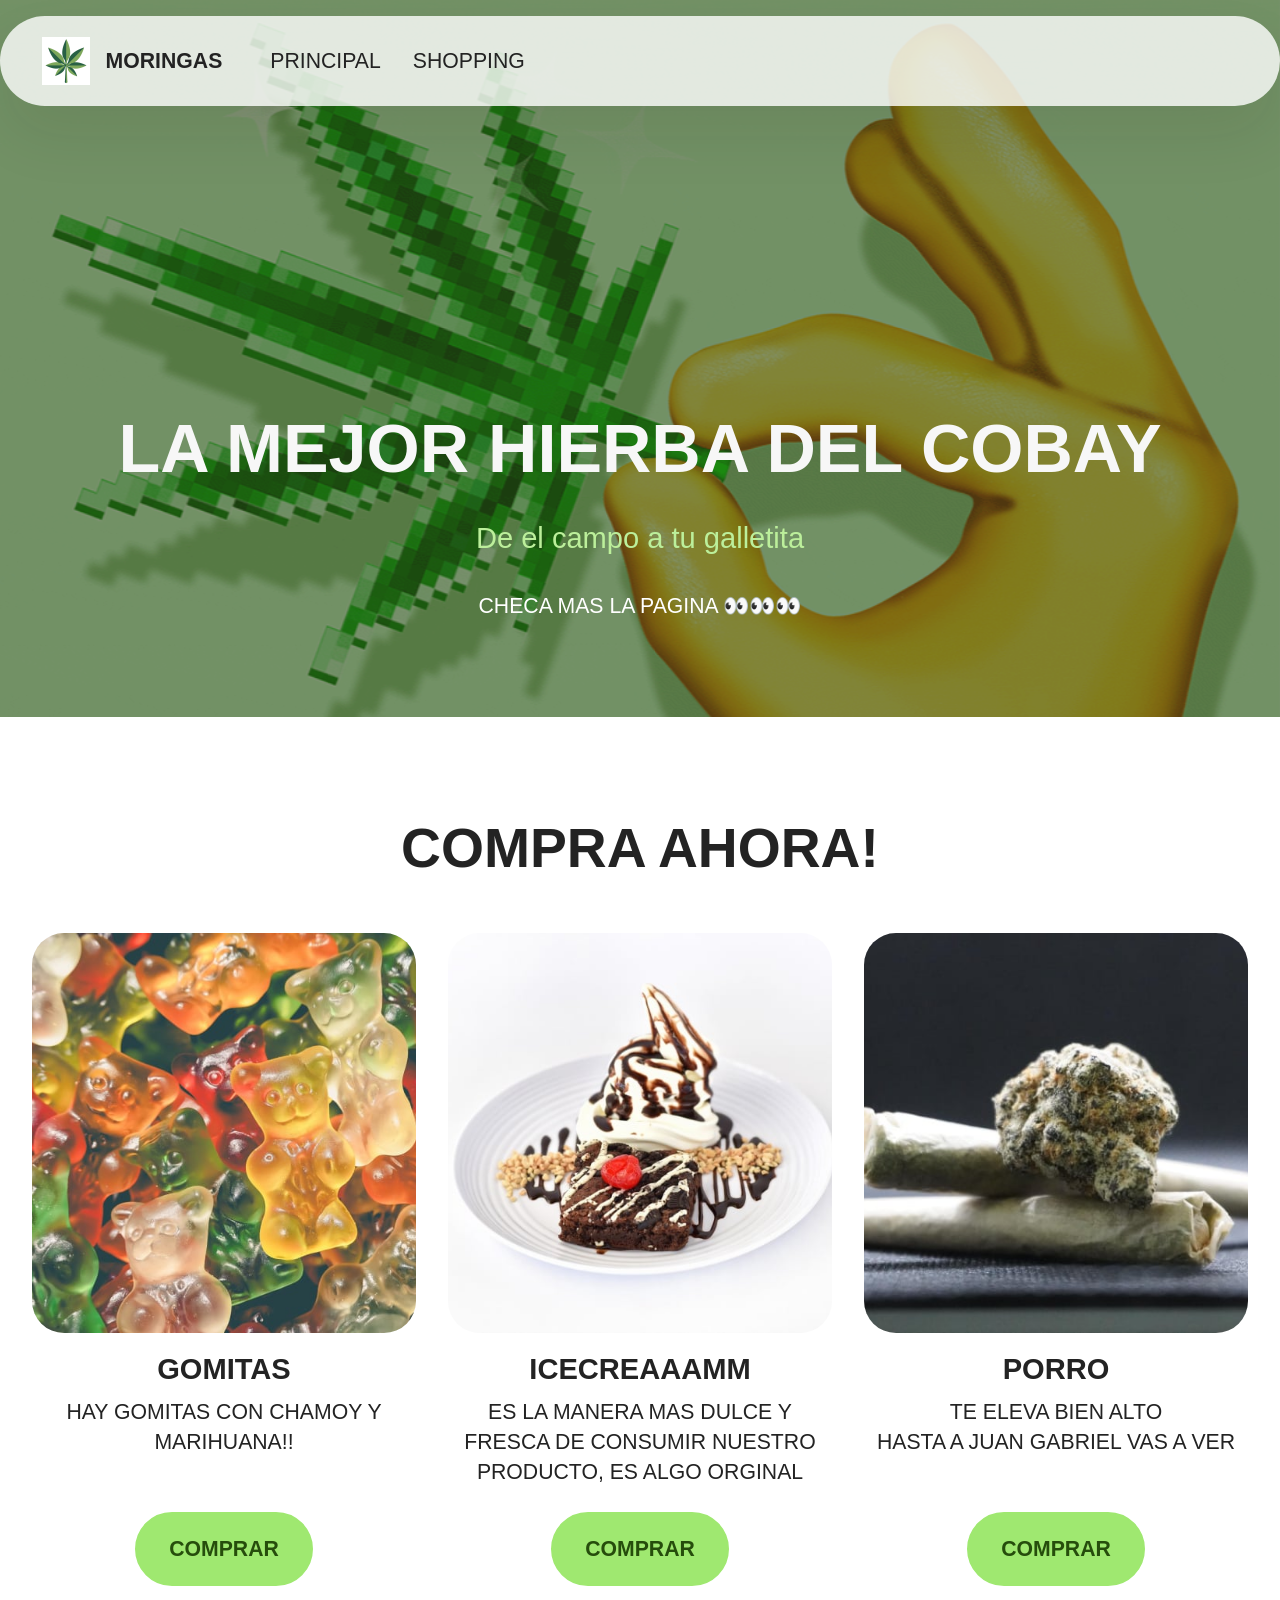
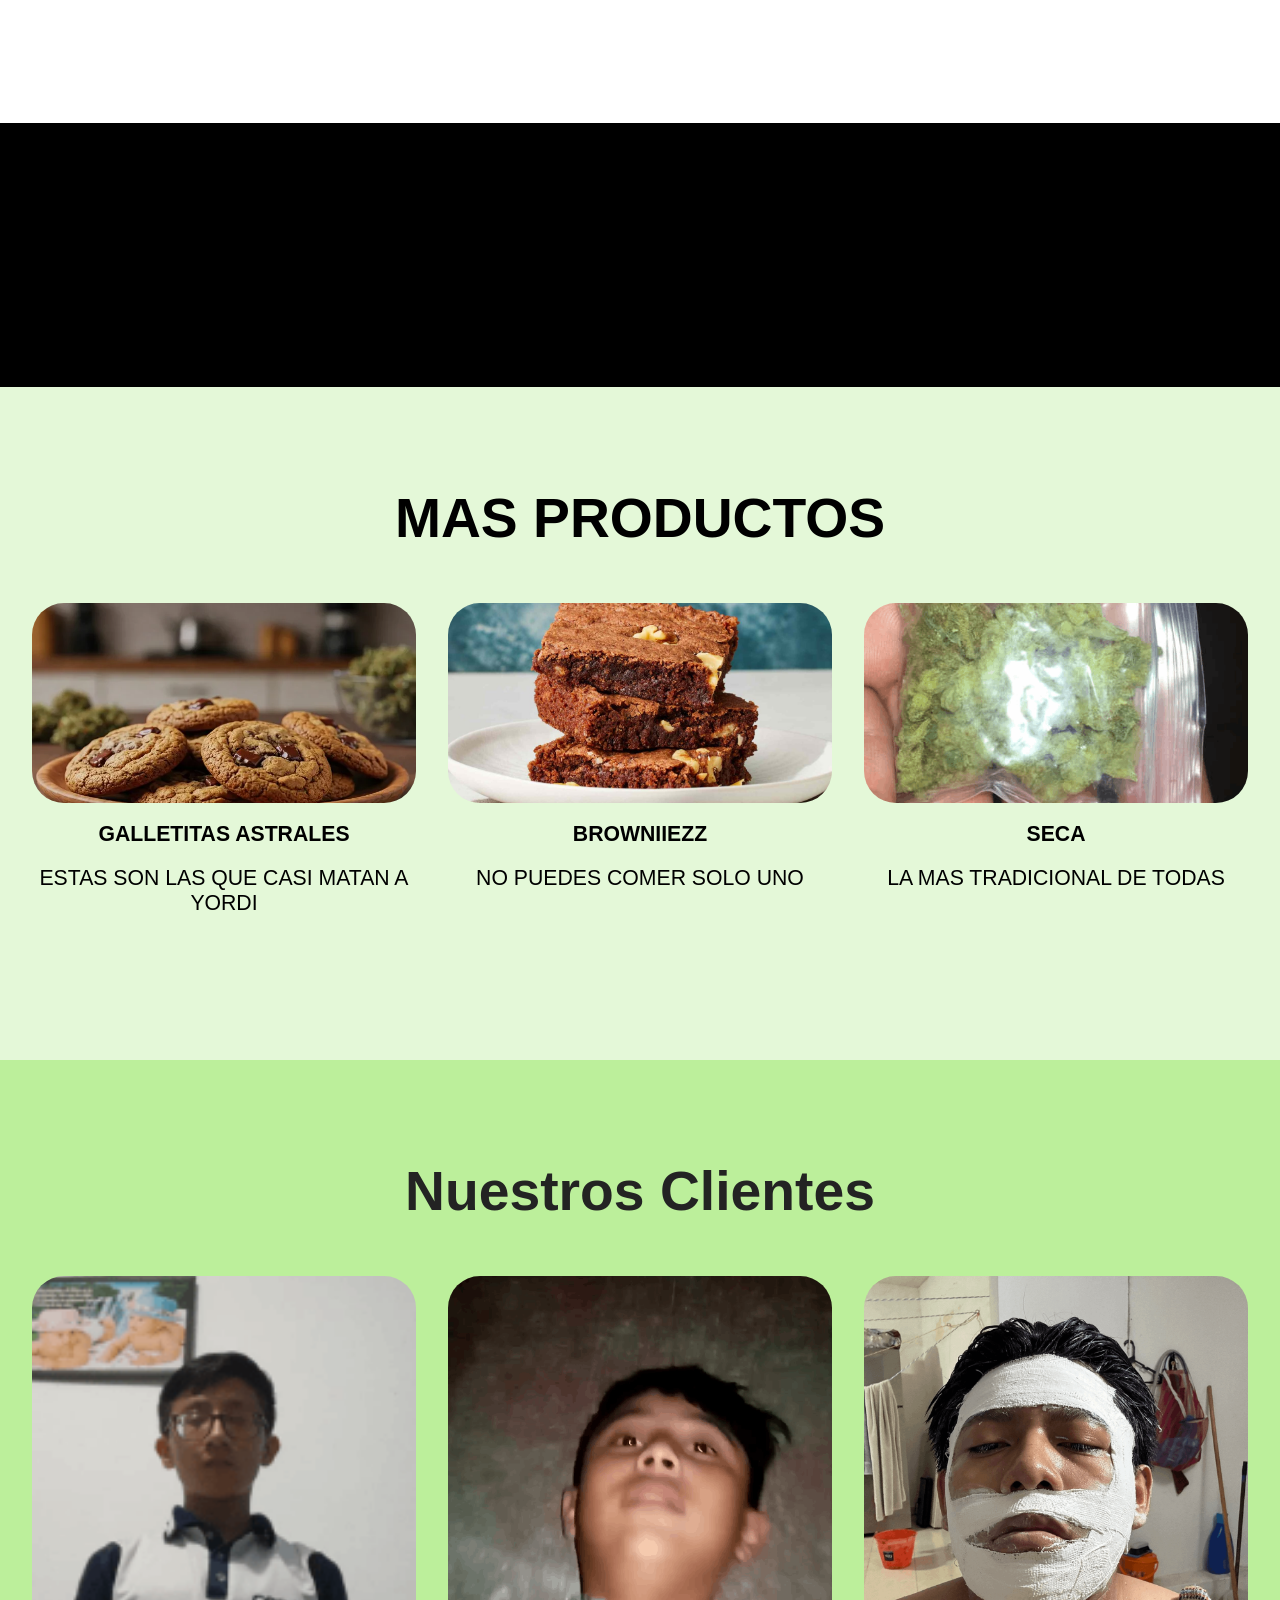
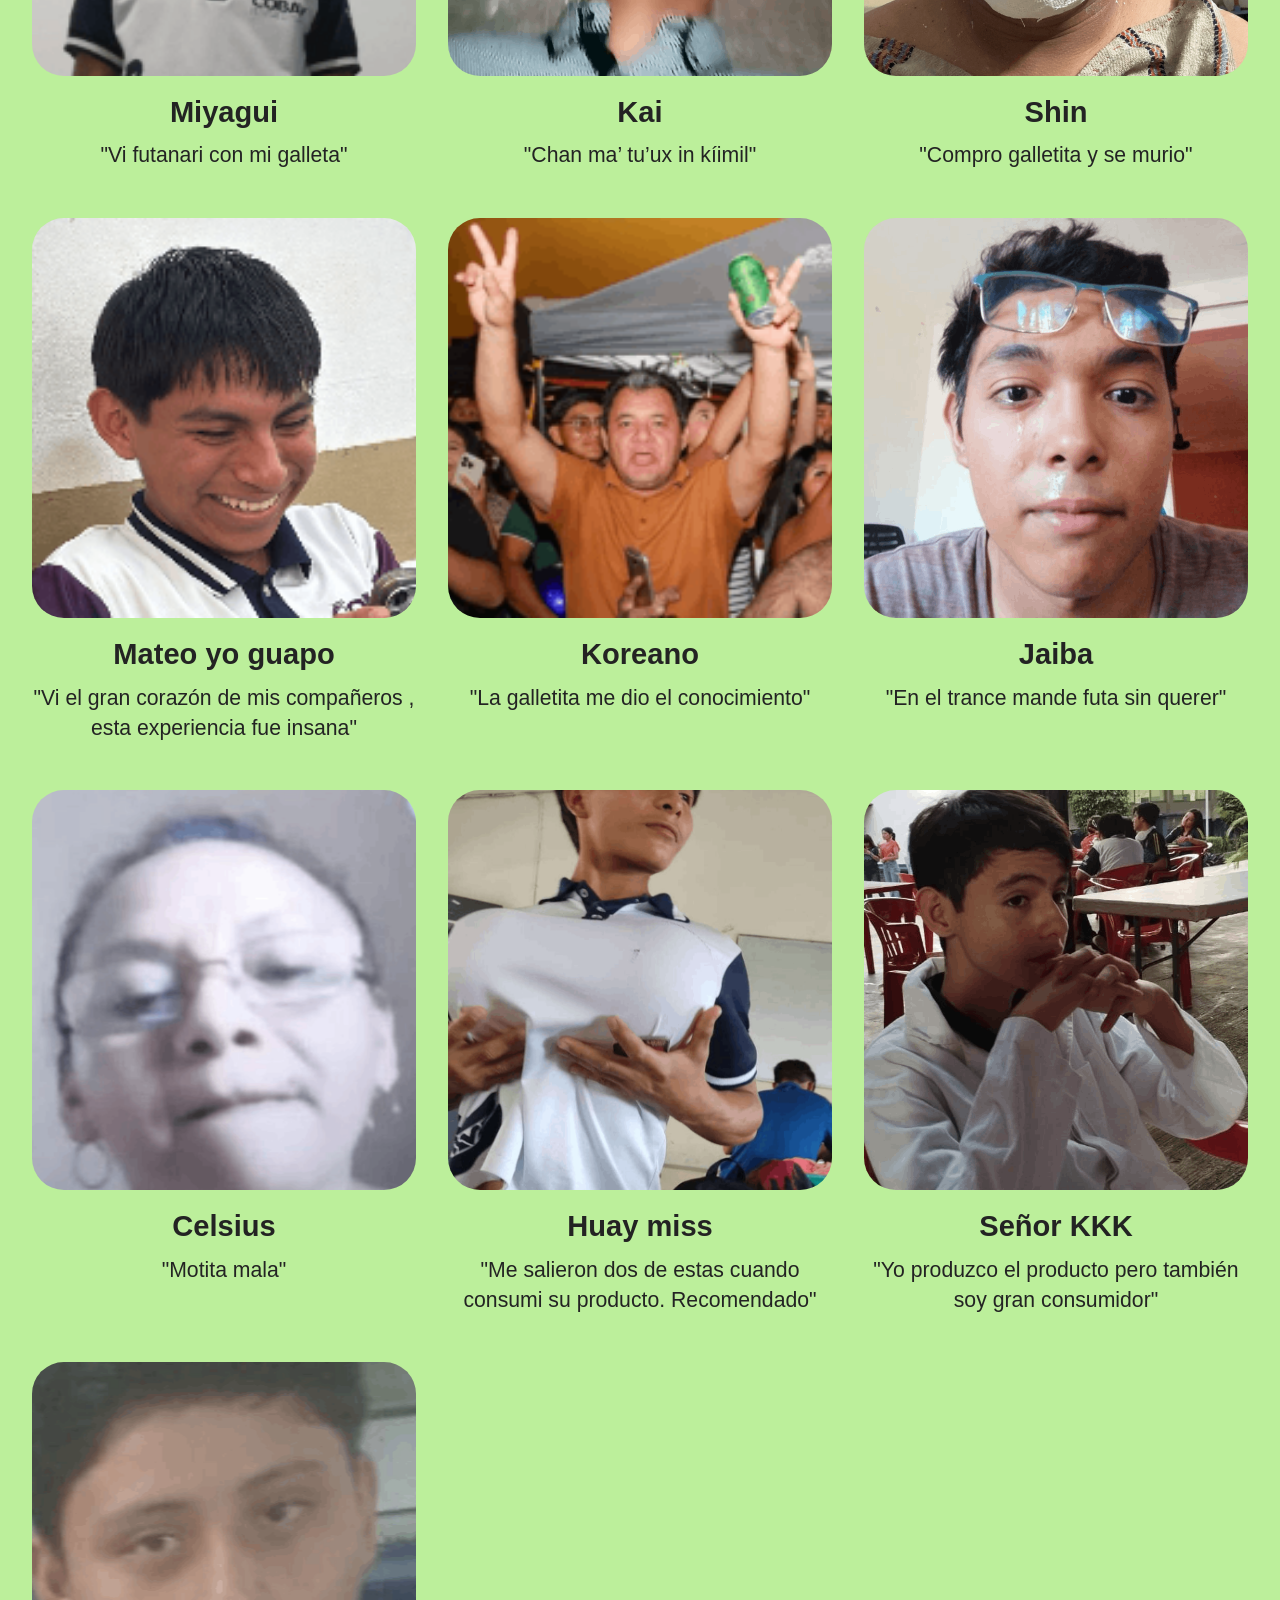
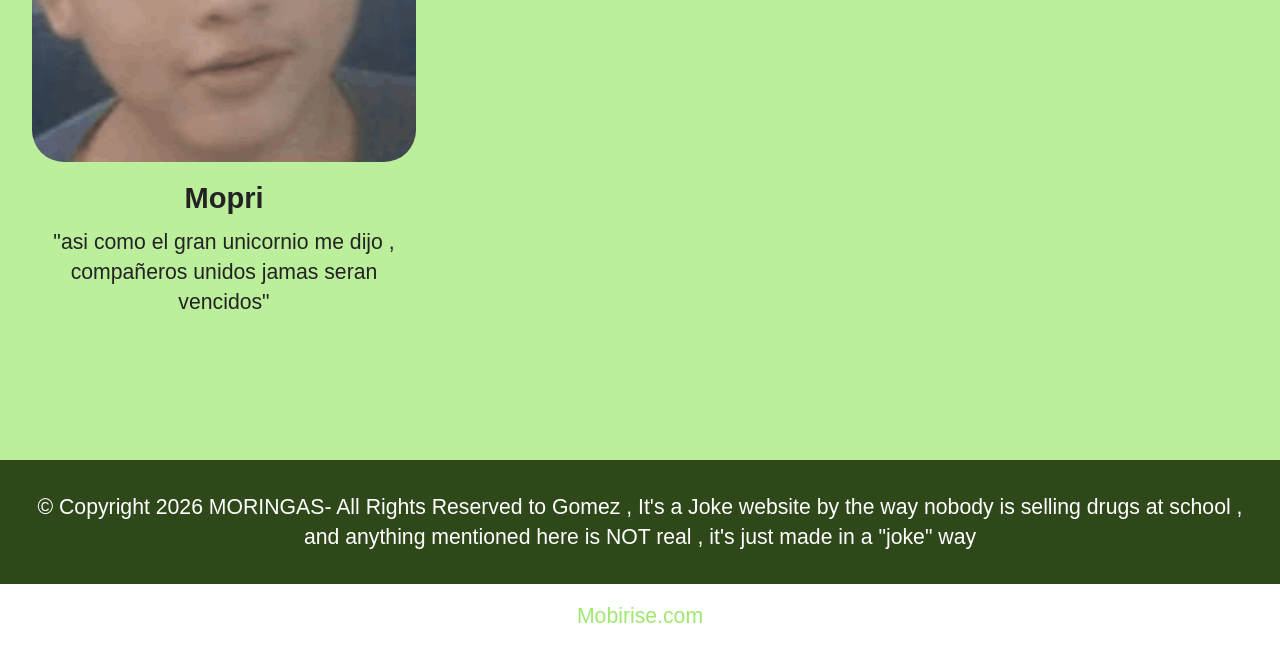
==== commit 984b57a1: "MORINGASV.3.0 mas fotitos" ====
--- a/index.html
+++ b/index.html
@@ -18,7 +18,7 @@
   <link rel="stylesheet" href="assets/theme/css/style.css">
   <link rel="preload" href="https://fonts.googleapis.com/css?family=Inter+Tight:100,200,300,400,500,600,700,800,900,100i,200i,300i,400i,500i,600i,700i,800i,900i&display=swap" as="style" onload="this.onload=null;this.rel='stylesheet'">
   <noscript><link rel="stylesheet" href="https://fonts.googleapis.com/css?family=Inter+Tight:100,200,300,400,500,600,700,800,900,100i,200i,300i,400i,500i,600i,700i,800i,900i&display=swap"></noscript>
-  <link rel="preload" as="style" href="assets/mobirise/css/mbr-additional.css?v=IcbsRm"><link rel="stylesheet" href="assets/mobirise/css/mbr-additional.css?v=IcbsRm" type="text/css">
+  <link rel="preload" as="style" href="assets/mobirise/css/mbr-additional.css?v=yanQnL"><link rel="stylesheet" href="assets/mobirise/css/mbr-additional.css?v=yanQnL" type="text/css">
 
   
   
@@ -277,6 +277,72 @@
 						
 					</div>
 				</div>
+			</div><div class="item features-image col-12 col-md-6 col-lg-4">
+				<div class="item-wrapper">
+					<div class="item-img mb-3">
+						<img src="assets/images/cdn.nekotina-169x169.png" alt="MATEO YO GUAPO" title="" data-slide-to="4" data-bs-slide-to="4">
+					</div>
+					<div class="item-content align-left">
+						<h5 class="item-title mbr-fonts-style mb-2 mt-0 display-5"><strong>Koreano</strong></h5>
+						<p class="mbr-text mbr-fonts-style mb-3 display-7">"La galletita me dio el conocimiento"</p>
+						
+					</div>
+				</div>
+			</div><div class="item features-image col-12 col-md-6 col-lg-4">
+				<div class="item-wrapper">
+					<div class="item-img mb-3">
+						<img src="assets/images/web.whatsapp202-829x781.png" alt="MATEO YO GUAPO" title="" data-slide-to="5" data-bs-slide-to="5">
+					</div>
+					<div class="item-content align-left">
+						<h5 class="item-title mbr-fonts-style mb-2 mt-0 display-5"><strong>Jaiba</strong></h5>
+						<p class="mbr-text mbr-fonts-style mb-3 display-7">"En el trance mande futa sin querer"</p>
+						
+					</div>
+				</div>
+			</div><div class="item features-image col-12 col-md-6 col-lg-4">
+				<div class="item-wrapper">
+					<div class="item-img mb-3">
+						<img src="assets/images/web.whatsapp205-739x1600.png" alt="MATEO YO GUAPO" title="" data-slide-to="6" data-bs-slide-to="6">
+					</div>
+					<div class="item-content align-left">
+						<h5 class="item-title mbr-fonts-style mb-2 mt-0 display-5"><strong>Celsius</strong></h5>
+						<p class="mbr-text mbr-fonts-style mb-3 display-7">"Motita mala"</p>
+						
+					</div>
+				</div>
+			</div><div class="item features-image col-12 col-md-6 col-lg-4">
+				<div class="item-wrapper">
+					<div class="item-img mb-3">
+						<img src="assets/images/web.whatsapp204-828x1250.png" alt="MATEO YO GUAPO" title="" data-slide-to="7" data-bs-slide-to="7">
+					</div>
+					<div class="item-content align-left">
+						<h5 class="item-title mbr-fonts-style mb-2 mt-0 display-5"><strong>Huay miss</strong></h5>
+						<p class="mbr-text mbr-fonts-style mb-3 display-7">"Me salieron dos de estas cuando consumi su producto. Recomendado"</p>
+						
+					</div>
+				</div>
+			</div><div class="item features-image col-12 col-md-6 col-lg-4">
+				<div class="item-wrapper">
+					<div class="item-img mb-3">
+						<img src="assets/images/web.whatsapp203-576x1280.png" alt="MATEO YO GUAPO" title="" data-slide-to="8" data-bs-slide-to="8">
+					</div>
+					<div class="item-content align-left">
+						<h5 class="item-title mbr-fonts-style mb-2 mt-0 display-5"><strong>Señor KKK</strong></h5>
+						<p class="mbr-text mbr-fonts-style mb-3 display-7">"Yo produzco el producto pero también soy gran consumidor"</p>
+						
+					</div>
+				</div>
+			</div><div class="item features-image col-12 col-md-6 col-lg-4">
+				<div class="item-wrapper">
+					<div class="item-img mb-3">
+						<img src="assets/images/web.whatsapp206-739x1600.png" alt="MATEO YO GUAPO" title="" data-slide-to="9" data-bs-slide-to="9">
+					</div>
+					<div class="item-content align-left">
+						<h5 class="item-title mbr-fonts-style mb-2 mt-0 display-5"><strong>Mopri</strong></h5>
+						<p class="mbr-text mbr-fonts-style mb-3 display-7">"asi como el gran unicornio me dijo , compañeros unidos jamas seran vencidos"</p>
+						
+					</div>
+				</div>
 			</div>
 		</div>
 	</div>
@@ -296,7 +362,7 @@
             </div>
         </div>
     </div>
-</section><section class="display-7" style="padding: 0;align-items: center;justify-content: center;flex-wrap: wrap;    align-content: center;display: flex;position: relative;height: 4rem;"><a href="https://mobiri.se/" style="flex: 1 1;height: 4rem;position: absolute;width: 100%;z-index: 1;"><img alt="" style="height: 4rem;" src="[data-uri]"></a><p style="margin: 0;text-align: center;" class="display-7">&#8204;</p><a style="z-index:1" href="https://mobirise.com/builder/ai-website-maker.html">Free AI Website Maker</a></section><script src="assets/bootstrap/js/bootstrap.bundle.min.js"></script>  <script src="assets/parallax/jarallax.js"></script>  <script src="assets/smoothscroll/smooth-scroll.js"></script>  <script src="assets/ytplayer/index.js"></script>  <script src="assets/dropdown/js/navbar-dropdown.js"></script>  <script src="assets/theme/js/script.js"></script>  
+</section><section class="display-7" style="padding: 0;align-items: center;justify-content: center;flex-wrap: wrap;    align-content: center;display: flex;position: relative;height: 4rem;"><a href="https://mobiri.se/" style="flex: 1 1;height: 4rem;position: absolute;width: 100%;z-index: 1;"><img alt="" style="height: 4rem;" src="[data-uri]"></a><p style="margin: 0;text-align: center;" class="display-7">&#8204;</p><a style="z-index:1" href="https://mobirise.com">Mobirise.com </a></section><script src="assets/bootstrap/js/bootstrap.bundle.min.js"></script>  <script src="assets/parallax/jarallax.js"></script>  <script src="assets/smoothscroll/smooth-scroll.js"></script>  <script src="assets/ytplayer/index.js"></script>  <script src="assets/dropdown/js/navbar-dropdown.js"></script>  <script src="assets/theme/js/script.js"></script>  
   
   
 </body>
--- a/assets/mobirise/css/mbr-additional.css
+++ b/assets/mobirise/css/mbr-additional.css
@@ -1447,9 +1447,9 @@
   max-width: 800px;
 }
 .cid-vdIx3UpFU5 {
-  padding-top: 6rem;
-  padding-bottom: 6rem;
-  background-color: #ffffff;
+  padding-top: 0rem;
+  padding-bottom: 0rem;
+  background-color: #000000;
 }
 .cid-vdIx3UpFU5 .item:focus,
 .cid-vdIx3UpFU5 span:focus {
@@ -1490,12 +1490,12 @@
   animation-iteration-count: infinite;
   animation-timing-function: linear;
   animation-name: ticker;
-  animation-duration: 20s;
+  animation-duration: 17s;
 }
 .cid-vdIx3UpFU5 .ticker-wrap .ticker__item {
   display: inline-block;
   padding: 0 2rem;
-  color: #232323;
+  color: #ffffff;
 }
 @keyframes ticker__center {
   0% {
@@ -4266,3 +4266,1968 @@
   background-color: #2e481a;
   overflow: hidden;
 }
+.cid-vdJ4qIfePG {
+  z-index: 1000;
+  width: 100%;
+  position: relative;
+}
+.cid-vdJ4qIfePG .dropdown-item:before {
+  font-family: Moririse2 !important;
+  content: "\e966";
+  display: inline-block;
+  width: 0;
+  position: absolute;
+  left: 1rem;
+  top: 0.5rem;
+  margin-right: 0.5rem;
+  line-height: 1;
+  font-size: inherit;
+  vertical-align: middle;
+  text-align: center;
+  overflow: hidden;
+  transform: scale(0, 1);
+  transition: all 0.25s ease-in-out;
+}
+@media (max-width: 767px) {
+  .cid-vdJ4qIfePG .navbar-toggler {
+    transform: scale(0.8);
+  }
+}
+.cid-vdJ4qIfePG .navbar-brand {
+  flex-shrink: 0;
+  align-items: center;
+  margin-right: 0;
+  padding: 10px 0;
+  transition: all 0.3s;
+  word-break: break-word;
+  z-index: 1;
+}
+.cid-vdJ4qIfePG .navbar-brand img {
+  max-width: 100%;
+  max-height: 100%;
+  border-radius: 0px !important;
+}
+.cid-vdJ4qIfePG .navbar-brand .navbar-caption {
+  line-height: inherit !important;
+}
+.cid-vdJ4qIfePG .navbar-brand .navbar-logo a {
+  outline: none;
+}
+.cid-vdJ4qIfePG .navbar-nav {
+  margin: auto;
+  margin-left: 0;
+}
+.cid-vdJ4qIfePG .navbar-nav .nav-item {
+  padding: 0 !important;
+  transition: .3s all !important;
+}
+.cid-vdJ4qIfePG .navbar-nav .nav-item .nav-link {
+  padding: 16px !important;
+  margin: 0 !important;
+  border-radius: 1rem !important;
+  transition: .3s all !important;
+}
+.cid-vdJ4qIfePG .navbar-nav .nav-item .nav-link:hover {
+  background-color: rgba(27, 31, 10, 0.06);
+}
+.cid-vdJ4qIfePG .navbar-nav .open .nav-link::after {
+  transform: rotate(180deg);
+}
+@media (min-width: 992px) {
+  .cid-vdJ4qIfePG .navbar-nav .open .nav-link::before {
+    content: "";
+    width: 100%;
+    height: 20px;
+    top: 100%;
+    background: transparent;
+    position: absolute;
+  }
+}
+.cid-vdJ4qIfePG .navbar-nav .dropdown-item {
+  padding: 12px !important;
+  border-radius: 0.5rem !important;
+  margin: 0 8px !important;
+  transition: .3s all !important;
+}
+.cid-vdJ4qIfePG .navbar-nav .dropdown-item:hover {
+  background-color: rgba(27, 31, 10, 0.06);
+}
+@media (min-width: 992px) {
+  .cid-vdJ4qIfePG .navbar-nav {
+    padding-left: 1.5rem;
+  }
+}
+.cid-vdJ4qIfePG .nav-link {
+  width: fit-content;
+  position: relative;
+}
+.cid-vdJ4qIfePG .navbar-logo {
+  padding-left: 2rem;
+  margin: 0 !important;
+}
+@media (max-width: 767px) {
+  .cid-vdJ4qIfePG .navbar-logo {
+    padding-left: 1rem;
+  }
+}
+.cid-vdJ4qIfePG .navbar-caption {
+  padding-left: 1rem;
+  padding-right: .5rem;
+}
+@media (max-width: 767px) {
+  .cid-vdJ4qIfePG .nav-dropdown {
+    padding-bottom: 0.5rem;
+  }
+}
+.cid-vdJ4qIfePG .nav-dropdown .link.dropdown-toggle::after {
+  margin-left: 0.5rem;
+  margin-top: 0.2rem;
+  transition: .3s all;
+}
+.cid-vdJ4qIfePG .container {
+  display: flex;
+  height: 90px;
+  padding: 0.5rem 0.6rem;
+  flex-wrap: nowrap;
+  background: rgba(255, 255, 255, 0.8) !important;
+  left: 0;
+  right: 0;
+  -webkit-box-pack: justify;
+  -ms-flex-pack: justify;
+  justify-content: flex-end;
+  -webkit-box-align: center;
+  -webkit-align-items: center;
+  -ms-flex-align: center;
+  align-items: center;
+  border-radius: 100vw;
+  margin-top: 1rem;
+  background-color: #ffffff;
+  box-shadow: 0 30px 60px 0 rgba(27, 31, 10, 0.08);
+}
+@media (max-width: 992px) {
+  .cid-vdJ4qIfePG .container {
+    padding-right: 2rem;
+  }
+}
+@media (max-width: 767px) {
+  .cid-vdJ4qIfePG .container {
+    width: 95%;
+    height: 56px !important;
+    padding-right: 1rem;
+    margin-top: 0rem;
+  }
+}
+.cid-vdJ4qIfePG .iconfont-wrapper {
+  color: #000000 !important;
+  font-size: 1.5rem;
+  padding-right: 0.5rem;
+}
+.cid-vdJ4qIfePG .dropdown-menu {
+  flex-wrap: wrap;
+  flex-direction: column;
+  max-width: 100%;
+  padding: 12px 4px !important;
+  border-radius: 1.5rem;
+  transition: .3s all !important;
+  min-width: auto;
+  background: #ffffff;
+  background: rgba(255, 255, 255, 0.8) !important;
+}
+.cid-vdJ4qIfePG .nav-item:focus,
+.cid-vdJ4qIfePG .nav-link:focus {
+  outline: none;
+}
+.cid-vdJ4qIfePG .dropdown .dropdown-menu .dropdown-item {
+  width: auto;
+  transition: all 0.25s ease-in-out;
+}
+.cid-vdJ4qIfePG .dropdown .dropdown-menu .dropdown-item::after {
+  right: 0.5rem;
+}
+.cid-vdJ4qIfePG .dropdown .dropdown-menu .dropdown-item .mbr-iconfont {
+  margin-right: 0.5rem;
+  vertical-align: sub;
+}
+.cid-vdJ4qIfePG .dropdown .dropdown-menu .dropdown-item .mbr-iconfont:before {
+  display: inline-block;
+  transform: scale(1, 1);
+  transition: all 0.25s ease-in-out;
+}
+.cid-vdJ4qIfePG .collapsed .dropdown-menu .dropdown-item:before {
+  display: none;
+}
+.cid-vdJ4qIfePG .collapsed .dropdown .dropdown-menu .dropdown-item {
+  padding: 0.235em 1.5em 0.235em 1.5em !important;
+  transition: none;
+  margin: 0 !important;
+}
+.cid-vdJ4qIfePG .navbar {
+  min-height: 90px;
+  transition: all 0.3s;
+  border-bottom: 1px solid transparent;
+  background: transparent !important;
+  padding: 0 !important;
+  border: none !important;
+  box-shadow: none !important;
+  border-radius: 0 !important;
+}
+.cid-vdJ4qIfePG .navbar.opened {
+  transition: all 0.3s;
+}
+.cid-vdJ4qIfePG .navbar .dropdown-item {
+  padding: 0.5rem 1.8rem;
+}
+.cid-vdJ4qIfePG .navbar .navbar-logo img {
+  width: auto;
+}
+.cid-vdJ4qIfePG .navbar .navbar-collapse {
+  z-index: 1;
+  justify-content: flex-end;
+}
+.cid-vdJ4qIfePG .navbar.collapsed {
+  justify-content: center;
+}
+.cid-vdJ4qIfePG .navbar.collapsed .nav-item .nav-link::before {
+  display: none;
+}
+.cid-vdJ4qIfePG .navbar.collapsed.opened .dropdown-menu {
+  top: 0;
+}
+@media (min-width: 992px) {
+  .cid-vdJ4qIfePG .navbar.collapsed.opened:not(.navbar-short) .navbar-collapse {
+    max-height: calc(98.5vh - 3rem);
+  }
+}
+.cid-vdJ4qIfePG .navbar.collapsed .dropdown-menu .dropdown-submenu {
+  left: 0 !important;
+}
+.cid-vdJ4qIfePG .navbar.collapsed .dropdown-menu .dropdown-item:after {
+  right: auto;
+}
+.cid-vdJ4qIfePG .navbar.collapsed .dropdown-menu .dropdown-toggle[data-toggle="dropdown-submenu"]:after {
+  margin-left: 0.5rem;
+  margin-top: 0.2rem;
+  border-top: 0.35em solid;
+  border-right: 0.35em solid transparent;
+  border-left: 0.35em solid transparent;
+  border-bottom: 0;
+  top: 41%;
+}
+.cid-vdJ4qIfePG .navbar.collapsed ul.navbar-nav li {
+  margin: auto;
+}
+.cid-vdJ4qIfePG .navbar.collapsed .dropdown-menu .dropdown-item {
+  padding: 0.25rem 1.5rem;
+  text-align: center;
+}
+.cid-vdJ4qIfePG .navbar.collapsed .icons-menu {
+  padding-left: 0;
+  padding-right: 0;
+  padding-top: 0.5rem;
+  padding-bottom: 0.5rem;
+}
+@media (max-width: 767px) {
+  .cid-vdJ4qIfePG .navbar {
+    min-height: 72px;
+  }
+  .cid-vdJ4qIfePG .navbar .navbar-logo img {
+    height: 2rem !important;
+  }
+}
+@media (max-width: 991px) {
+  .cid-vdJ4qIfePG .navbar .nav-item .nav-link::before {
+    display: none;
+  }
+  .cid-vdJ4qIfePG .navbar.opened .dropdown-menu {
+    top: 0;
+  }
+  .cid-vdJ4qIfePG .navbar .dropdown-menu .dropdown-submenu {
+    left: 0 !important;
+  }
+  .cid-vdJ4qIfePG .navbar .dropdown-menu .dropdown-item:after {
+    right: auto;
+  }
+  .cid-vdJ4qIfePG .navbar .dropdown-menu .dropdown-toggle[data-toggle="dropdown-submenu"]:after {
+    margin-left: 0.5rem;
+    margin-top: 0.2rem;
+    border-top: 0.35em solid;
+    border-right: 0.35em solid transparent;
+    border-left: 0.35em solid transparent;
+    border-bottom: 0;
+    top: 40%;
+  }
+  .cid-vdJ4qIfePG .navbar .dropdown-menu .dropdown-item {
+    padding: 0.25rem 1.5rem !important;
+    text-align: center;
+  }
+  .cid-vdJ4qIfePG .navbar .navbar-brand {
+    flex-shrink: initial;
+    flex-basis: auto;
+    word-break: break-word;
+    padding-right: 10px;
+  }
+  .cid-vdJ4qIfePG .navbar .navbar-toggler {
+    flex-basis: auto;
+  }
+  .cid-vdJ4qIfePG .navbar .icons-menu {
+    padding-left: 0;
+    padding-top: 0.5rem;
+    padding-bottom: 0.5rem;
+  }
+}
+.cid-vdJ4qIfePG .navbar.navbar-short .navbar-logo img {
+  height: 2rem;
+}
+.cid-vdJ4qIfePG .dropdown-item.active,
+.cid-vdJ4qIfePG .dropdown-item:active {
+  background-color: transparent;
+}
+.cid-vdJ4qIfePG .navbar-expand-lg .navbar-nav .nav-link {
+  padding: 0;
+}
+.cid-vdJ4qIfePG .nav-dropdown .link.dropdown-toggle {
+  margin-right: 1.667em;
+}
+.cid-vdJ4qIfePG .nav-dropdown .link.dropdown-toggle[aria-expanded="true"] {
+  margin-right: 0;
+  padding: 0.667em 1.667em;
+}
+.cid-vdJ4qIfePG .navbar.navbar-expand-lg .dropdown .dropdown-menu {
+  background: #ffffff;
+}
+.cid-vdJ4qIfePG .navbar.navbar-expand-lg .dropdown .dropdown-menu .dropdown-submenu {
+  margin: 0;
+  left: 105%;
+  transform: none;
+  top: -12px;
+}
+.cid-vdJ4qIfePG .navbar .dropdown.open > .dropdown-menu {
+  display: flex;
+}
+.cid-vdJ4qIfePG ul.navbar-nav {
+  flex-wrap: wrap;
+}
+.cid-vdJ4qIfePG .navbar-buttons {
+  text-align: center;
+  min-width: 140px;
+}
+@media (max-width: 992px) {
+  .cid-vdJ4qIfePG .navbar-buttons {
+    text-align: left;
+  }
+}
+.cid-vdJ4qIfePG button.navbar-toggler {
+  outline: none;
+  width: 31px;
+  height: 20px;
+  cursor: pointer;
+  transition: all 0.2s;
+  position: relative;
+  align-self: center;
+}
+.cid-vdJ4qIfePG button.navbar-toggler .hamburger span {
+  position: absolute;
+  right: 0;
+  width: 30px;
+  height: 2px;
+  border-right: 5px;
+  background-color: #000000;
+}
+.cid-vdJ4qIfePG button.navbar-toggler .hamburger span:nth-child(1) {
+  top: 0;
+  transition: all 0.2s;
+}
+.cid-vdJ4qIfePG button.navbar-toggler .hamburger span:nth-child(2) {
+  top: 8px;
+  transition: all 0.15s;
+}
+.cid-vdJ4qIfePG button.navbar-toggler .hamburger span:nth-child(3) {
+  top: 8px;
+  transition: all 0.15s;
+}
+.cid-vdJ4qIfePG button.navbar-toggler .hamburger span:nth-child(4) {
+  top: 16px;
+  transition: all 0.2s;
+}
+.cid-vdJ4qIfePG nav.opened .hamburger span:nth-child(1) {
+  top: 8px;
+  width: 0;
+  opacity: 0;
+  right: 50%;
+  transition: all 0.2s;
+}
+.cid-vdJ4qIfePG nav.opened .hamburger span:nth-child(2) {
+  transform: rotate(45deg);
+  transition: all 0.25s;
+}
+.cid-vdJ4qIfePG nav.opened .hamburger span:nth-child(3) {
+  transform: rotate(-45deg);
+  transition: all 0.25s;
+}
+.cid-vdJ4qIfePG nav.opened .hamburger span:nth-child(4) {
+  top: 8px;
+  width: 0;
+  opacity: 0;
+  right: 50%;
+  transition: all 0.2s;
+}
+.cid-vdJ4qIfePG .navbar-dropdown {
+  padding: 0 1rem;
+}
+.cid-vdJ4qIfePG a.nav-link {
+  display: flex;
+  align-items: center;
+  justify-content: center;
+}
+.cid-vdJ4qIfePG .icons-menu {
+  flex-wrap: nowrap;
+  display: flex;
+  justify-content: center;
+  padding-left: 1rem;
+  padding-right: 1rem;
+  padding-top: 0.3rem;
+  text-align: center;
+}
+@media (max-width: 992px) {
+  .cid-vdJ4qIfePG .icons-menu {
+    justify-content: flex-start;
+    margin-bottom: .5rem;
+  }
+}
+@media screen and (-ms-high-contrast: active), (-ms-high-contrast: none) {
+  .cid-vdJ4qIfePG .navbar {
+    height: 70px;
+  }
+  .cid-vdJ4qIfePG .navbar.opened {
+    height: auto;
+  }
+  .cid-vdJ4qIfePG .nav-item .nav-link:hover::before {
+    width: 175%;
+    max-width: calc(100% + 2rem);
+    left: -1rem;
+  }
+}
+.cid-vdJ4qIfePG .navbar .dropdown > .dropdown-menu {
+  display: none;
+  width: max-content;
+  max-width: 500px !important;
+  transform: translateX(-50%);
+  top: calc(100% + 20px);
+  left: 50%;
+}
+.cid-vdJ4qIfePG .navbar .dropdown > .dropdown-menu .dropdown-item {
+  line-height: 1 !important;
+}
+.cid-vdJ4qIfePG .navbar .dropdown > .dropdown-menu .dropdown .dropdown-item {
+  align-items: center;
+  display: flex;
+  height: max-content !important;
+  min-height: max-content !important;
+}
+.cid-vdJ4qIfePG .navbar .dropdown > .dropdown-menu .dropdown .dropdown-item::after {
+  display: inline-block;
+  position: static;
+  margin-left: 0.5rem;
+  margin-top: 0;
+  margin-right: 0;
+  margin-bottom: 0;
+  transition: .3s all;
+  transform: rotate(-90deg);
+}
+.cid-vdJ4qIfePG .navbar .dropdown > .dropdown-menu .dropdown.open .dropdown-item::after {
+  transform: rotate(0deg);
+}
+.cid-vdJ4qIfePG .mbr-section-btn {
+  margin: -0.6rem -0.6rem;
+}
+.cid-vdJ4qIfePG .navbar-toggler {
+  margin-left: 12px;
+  margin-right: 8px;
+  order: 1000;
+}
+@media (max-width: 991px) {
+  .cid-vdJ4qIfePG .navbar-brand {
+    margin-right: auto;
+  }
+  .cid-vdJ4qIfePG .navbar-collapse {
+    z-index: -1 !important;
+    position: absolute;
+    top: 110%;
+    left: 0;
+    width: 100%;
+    padding: 1rem;
+    border-radius: 1.5rem;
+    background: #ffffff;
+    opacity: 1;
+    border-color: rgba(255, 255, 255, 0.8) !important;
+    background: rgba(255, 255, 255, 0.8) !important;
+    backdrop-filter: blur(8px);
+  }
+  .cid-vdJ4qIfePG .navbar-nav .nav-item .nav-link::after {
+    margin-left: 10px;
+  }
+  .cid-vdJ4qIfePG .navbar-nav .dropdown-item:hover {
+    background-color: rgba(27, 31, 10, 0.06);
+  }
+  .cid-vdJ4qIfePG .navbar .dropdown > .dropdown-menu {
+    max-width: 100% !important;
+    transform: translateX(0);
+    top: 10px;
+    left: 0;
+    padding: 8px !important;
+    border-radius: 1rem;
+    background-color: rgba(27, 31, 10, 0.04) !important;
+  }
+  .cid-vdJ4qIfePG .navbar .dropdown > .dropdown-menu .dropdown-item {
+    padding: 8px !important;
+    line-height: 1 !important;
+    margin-bottom: 4px !important;
+  }
+  .cid-vdJ4qIfePG .navbar .dropdown > .dropdown-menu .dropdown .dropdown-item {
+    align-items: center;
+    display: flex;
+    height: max-content !important;
+    min-height: max-content !important;
+  }
+  .cid-vdJ4qIfePG .navbar .dropdown > .dropdown-menu .dropdown .dropdown-item::after {
+    display: inline-block;
+    position: static;
+    margin-left: 0.5rem;
+    margin-top: 0;
+    margin-right: 0;
+    margin-bottom: 0;
+    transition: .3s all;
+    transform: rotate(0deg);
+  }
+  .cid-vdJ4qIfePG .navbar .dropdown > .dropdown-menu .dropdown.open .dropdown-item::after {
+    transform: rotate(180deg);
+  }
+  .cid-vdJ4qIfePG .navbar .dropdown > .dropdown-menu .dropdown-submenu {
+    position: static;
+    width: 100%;
+    max-width: 100% !important;
+    transform: translateX(0) !important;
+    top: 0;
+    left: 0;
+    padding: 8px !important;
+    border-radius: 1rem;
+    background-color: rgba(27, 31, 10, 0.04) !important;
+  }
+  .cid-vdJ4qIfePG .navbar .dropdown.open > .dropdown-menu {
+    display: flex !important;
+    flex-direction: column;
+    align-items: flex-start;
+  }
+}
+@media (max-width: 575px) {
+  .cid-vdJ4qIfePG .navbar-collapse {
+    padding: 1rem;
+  }
+}
+.cid-vdJ4qJ4NPV {
+  padding-top: 6rem;
+  padding-bottom: 6rem;
+  background-color: #edefeb;
+}
+.cid-vdJ4qJ4NPV .row {
+  flex-direction: row-reverse;
+}
+.cid-vdJ4qJ4NPV .mbr-fallback-image.disabled {
+  display: none;
+}
+.cid-vdJ4qJ4NPV .mbr-fallback-image {
+  display: block;
+  background-size: cover;
+  background-position: center center;
+  width: 100%;
+  height: 100%;
+  position: absolute;
+  top: 0;
+}
+.cid-vdJ4qJ4NPV .mbr-description {
+  text-align: left;
+}
+.cid-vdJ4qJ4NPV .item-wrapper {
+  background: #ffffff;
+  margin-bottom: 2rem;
+  padding: 2.25rem 2.25rem 1rem 2.25rem;
+}
+@media (max-width: 767px) {
+  .cid-vdJ4qJ4NPV .item-wrapper {
+    padding: 2rem 1.5rem 0.5rem 1.5rem;
+    margin-bottom: 1rem;
+  }
+}
+@media (min-width: 992px) and (max-width: 1200px) {
+  .cid-vdJ4qJ4NPV .item-wrapper {
+    padding: 2rem 1.5rem 0.5rem 1.5rem;
+    margin-bottom: 1rem;
+  }
+}
+.cid-vdJ4qJ4NPV .card-title,
+.cid-vdJ4qJ4NPV .iconfont-wrapper {
+  color: #000000;
+}
+.cid-vdJ4qJ4NPV .card-text {
+  color: #000000;
+}
+.cid-vdJ4qJ4NPV .mbr-section-title {
+  color: #000000;
+  text-align: center;
+}
+.cid-vdJ4qJ4NPV .mbr-text,
+.cid-vdJ4qJ4NPV .mbr-section-btn {
+  text-align: center;
+}
+.cid-vdJ4qJ4NPV .card-text,
+.cid-vdJ4qJ4NPV .item .mbr-section-btn {
+  text-align: left;
+}
+.cid-vdJ4qJ4NPV .counter-container ul {
+  margin: 0;
+  padding-left: 2.25rem;
+  list-style: none;
+}
+.cid-vdJ4qJ4NPV .counter-container ul li {
+  position: relative;
+  list-style: none;
+  margin-bottom: 2rem;
+}
+.cid-vdJ4qJ4NPV .counter-container ul li:before {
+  position: absolute;
+  left: -1.5em;
+  content: "";
+  display: flex;
+  justify-content: center;
+  align-items: center;
+  color: #9fe870;
+  background-color: #9fe870;
+  width: 0.5em;
+  height: 0.5em;
+  top: 0.4em;
+  border-radius: 50%;
+}
+.cid-vdJ4qJ4NPV .mbr-text UL {
+  text-align: left;
+}
+.cid-vdJ4qJG39Q {
+  padding-top: 6rem;
+  padding-bottom: 6rem;
+  background-color: #ffffff;
+}
+.cid-vdJ4qJZpVK {
+  padding-top: 2rem;
+  padding-bottom: 2rem;
+  background-color: #2e481a;
+  overflow: hidden;
+}
+.cid-vdJ4sab18Y {
+  z-index: 1000;
+  width: 100%;
+  position: relative;
+}
+.cid-vdJ4sab18Y .dropdown-item:before {
+  font-family: Moririse2 !important;
+  content: "\e966";
+  display: inline-block;
+  width: 0;
+  position: absolute;
+  left: 1rem;
+  top: 0.5rem;
+  margin-right: 0.5rem;
+  line-height: 1;
+  font-size: inherit;
+  vertical-align: middle;
+  text-align: center;
+  overflow: hidden;
+  transform: scale(0, 1);
+  transition: all 0.25s ease-in-out;
+}
+@media (max-width: 767px) {
+  .cid-vdJ4sab18Y .navbar-toggler {
+    transform: scale(0.8);
+  }
+}
+.cid-vdJ4sab18Y .navbar-brand {
+  flex-shrink: 0;
+  align-items: center;
+  margin-right: 0;
+  padding: 10px 0;
+  transition: all 0.3s;
+  word-break: break-word;
+  z-index: 1;
+}
+.cid-vdJ4sab18Y .navbar-brand img {
+  max-width: 100%;
+  max-height: 100%;
+  border-radius: 0px !important;
+}
+.cid-vdJ4sab18Y .navbar-brand .navbar-caption {
+  line-height: inherit !important;
+}
+.cid-vdJ4sab18Y .navbar-brand .navbar-logo a {
+  outline: none;
+}
+.cid-vdJ4sab18Y .navbar-nav {
+  margin: auto;
+  margin-left: 0;
+}
+.cid-vdJ4sab18Y .navbar-nav .nav-item {
+  padding: 0 !important;
+  transition: .3s all !important;
+}
+.cid-vdJ4sab18Y .navbar-nav .nav-item .nav-link {
+  padding: 16px !important;
+  margin: 0 !important;
+  border-radius: 1rem !important;
+  transition: .3s all !important;
+}
+.cid-vdJ4sab18Y .navbar-nav .nav-item .nav-link:hover {
+  background-color: rgba(27, 31, 10, 0.06);
+}
+.cid-vdJ4sab18Y .navbar-nav .open .nav-link::after {
+  transform: rotate(180deg);
+}
+@media (min-width: 992px) {
+  .cid-vdJ4sab18Y .navbar-nav .open .nav-link::before {
+    content: "";
+    width: 100%;
+    height: 20px;
+    top: 100%;
+    background: transparent;
+    position: absolute;
+  }
+}
+.cid-vdJ4sab18Y .navbar-nav .dropdown-item {
+  padding: 12px !important;
+  border-radius: 0.5rem !important;
+  margin: 0 8px !important;
+  transition: .3s all !important;
+}
+.cid-vdJ4sab18Y .navbar-nav .dropdown-item:hover {
+  background-color: rgba(27, 31, 10, 0.06);
+}
+@media (min-width: 992px) {
+  .cid-vdJ4sab18Y .navbar-nav {
+    padding-left: 1.5rem;
+  }
+}
+.cid-vdJ4sab18Y .nav-link {
+  width: fit-content;
+  position: relative;
+}
+.cid-vdJ4sab18Y .navbar-logo {
+  padding-left: 2rem;
+  margin: 0 !important;
+}
+@media (max-width: 767px) {
+  .cid-vdJ4sab18Y .navbar-logo {
+    padding-left: 1rem;
+  }
+}
+.cid-vdJ4sab18Y .navbar-caption {
+  padding-left: 1rem;
+  padding-right: .5rem;
+}
+@media (max-width: 767px) {
+  .cid-vdJ4sab18Y .nav-dropdown {
+    padding-bottom: 0.5rem;
+  }
+}
+.cid-vdJ4sab18Y .nav-dropdown .link.dropdown-toggle::after {
+  margin-left: 0.5rem;
+  margin-top: 0.2rem;
+  transition: .3s all;
+}
+.cid-vdJ4sab18Y .container {
+  display: flex;
+  height: 90px;
+  padding: 0.5rem 0.6rem;
+  flex-wrap: nowrap;
+  background: rgba(255, 255, 255, 0.8) !important;
+  left: 0;
+  right: 0;
+  -webkit-box-pack: justify;
+  -ms-flex-pack: justify;
+  justify-content: flex-end;
+  -webkit-box-align: center;
+  -webkit-align-items: center;
+  -ms-flex-align: center;
+  align-items: center;
+  border-radius: 100vw;
+  margin-top: 1rem;
+  background-color: #ffffff;
+  box-shadow: 0 30px 60px 0 rgba(27, 31, 10, 0.08);
+}
+@media (max-width: 992px) {
+  .cid-vdJ4sab18Y .container {
+    padding-right: 2rem;
+  }
+}
+@media (max-width: 767px) {
+  .cid-vdJ4sab18Y .container {
+    width: 95%;
+    height: 56px !important;
+    padding-right: 1rem;
+    margin-top: 0rem;
+  }
+}
+.cid-vdJ4sab18Y .iconfont-wrapper {
+  color: #000000 !important;
+  font-size: 1.5rem;
+  padding-right: 0.5rem;
+}
+.cid-vdJ4sab18Y .dropdown-menu {
+  flex-wrap: wrap;
+  flex-direction: column;
+  max-width: 100%;
+  padding: 12px 4px !important;
+  border-radius: 1.5rem;
+  transition: .3s all !important;
+  min-width: auto;
+  background: #ffffff;
+  background: rgba(255, 255, 255, 0.8) !important;
+}
+.cid-vdJ4sab18Y .nav-item:focus,
+.cid-vdJ4sab18Y .nav-link:focus {
+  outline: none;
+}
+.cid-vdJ4sab18Y .dropdown .dropdown-menu .dropdown-item {
+  width: auto;
+  transition: all 0.25s ease-in-out;
+}
+.cid-vdJ4sab18Y .dropdown .dropdown-menu .dropdown-item::after {
+  right: 0.5rem;
+}
+.cid-vdJ4sab18Y .dropdown .dropdown-menu .dropdown-item .mbr-iconfont {
+  margin-right: 0.5rem;
+  vertical-align: sub;
+}
+.cid-vdJ4sab18Y .dropdown .dropdown-menu .dropdown-item .mbr-iconfont:before {
+  display: inline-block;
+  transform: scale(1, 1);
+  transition: all 0.25s ease-in-out;
+}
+.cid-vdJ4sab18Y .collapsed .dropdown-menu .dropdown-item:before {
+  display: none;
+}
+.cid-vdJ4sab18Y .collapsed .dropdown .dropdown-menu .dropdown-item {
+  padding: 0.235em 1.5em 0.235em 1.5em !important;
+  transition: none;
+  margin: 0 !important;
+}
+.cid-vdJ4sab18Y .navbar {
+  min-height: 90px;
+  transition: all 0.3s;
+  border-bottom: 1px solid transparent;
+  background: transparent !important;
+  padding: 0 !important;
+  border: none !important;
+  box-shadow: none !important;
+  border-radius: 0 !important;
+}
+.cid-vdJ4sab18Y .navbar.opened {
+  transition: all 0.3s;
+}
+.cid-vdJ4sab18Y .navbar .dropdown-item {
+  padding: 0.5rem 1.8rem;
+}
+.cid-vdJ4sab18Y .navbar .navbar-logo img {
+  width: auto;
+}
+.cid-vdJ4sab18Y .navbar .navbar-collapse {
+  z-index: 1;
+  justify-content: flex-end;
+}
+.cid-vdJ4sab18Y .navbar.collapsed {
+  justify-content: center;
+}
+.cid-vdJ4sab18Y .navbar.collapsed .nav-item .nav-link::before {
+  display: none;
+}
+.cid-vdJ4sab18Y .navbar.collapsed.opened .dropdown-menu {
+  top: 0;
+}
+@media (min-width: 992px) {
+  .cid-vdJ4sab18Y .navbar.collapsed.opened:not(.navbar-short) .navbar-collapse {
+    max-height: calc(98.5vh - 3rem);
+  }
+}
+.cid-vdJ4sab18Y .navbar.collapsed .dropdown-menu .dropdown-submenu {
+  left: 0 !important;
+}
+.cid-vdJ4sab18Y .navbar.collapsed .dropdown-menu .dropdown-item:after {
+  right: auto;
+}
+.cid-vdJ4sab18Y .navbar.collapsed .dropdown-menu .dropdown-toggle[data-toggle="dropdown-submenu"]:after {
+  margin-left: 0.5rem;
+  margin-top: 0.2rem;
+  border-top: 0.35em solid;
+  border-right: 0.35em solid transparent;
+  border-left: 0.35em solid transparent;
+  border-bottom: 0;
+  top: 41%;
+}
+.cid-vdJ4sab18Y .navbar.collapsed ul.navbar-nav li {
+  margin: auto;
+}
+.cid-vdJ4sab18Y .navbar.collapsed .dropdown-menu .dropdown-item {
+  padding: 0.25rem 1.5rem;
+  text-align: center;
+}
+.cid-vdJ4sab18Y .navbar.collapsed .icons-menu {
+  padding-left: 0;
+  padding-right: 0;
+  padding-top: 0.5rem;
+  padding-bottom: 0.5rem;
+}
+@media (max-width: 767px) {
+  .cid-vdJ4sab18Y .navbar {
+    min-height: 72px;
+  }
+  .cid-vdJ4sab18Y .navbar .navbar-logo img {
+    height: 2rem !important;
+  }
+}
+@media (max-width: 991px) {
+  .cid-vdJ4sab18Y .navbar .nav-item .nav-link::before {
+    display: none;
+  }
+  .cid-vdJ4sab18Y .navbar.opened .dropdown-menu {
+    top: 0;
+  }
+  .cid-vdJ4sab18Y .navbar .dropdown-menu .dropdown-submenu {
+    left: 0 !important;
+  }
+  .cid-vdJ4sab18Y .navbar .dropdown-menu .dropdown-item:after {
+    right: auto;
+  }
+  .cid-vdJ4sab18Y .navbar .dropdown-menu .dropdown-toggle[data-toggle="dropdown-submenu"]:after {
+    margin-left: 0.5rem;
+    margin-top: 0.2rem;
+    border-top: 0.35em solid;
+    border-right: 0.35em solid transparent;
+    border-left: 0.35em solid transparent;
+    border-bottom: 0;
+    top: 40%;
+  }
+  .cid-vdJ4sab18Y .navbar .dropdown-menu .dropdown-item {
+    padding: 0.25rem 1.5rem !important;
+    text-align: center;
+  }
+  .cid-vdJ4sab18Y .navbar .navbar-brand {
+    flex-shrink: initial;
+    flex-basis: auto;
+    word-break: break-word;
+    padding-right: 10px;
+  }
+  .cid-vdJ4sab18Y .navbar .navbar-toggler {
+    flex-basis: auto;
+  }
+  .cid-vdJ4sab18Y .navbar .icons-menu {
+    padding-left: 0;
+    padding-top: 0.5rem;
+    padding-bottom: 0.5rem;
+  }
+}
+.cid-vdJ4sab18Y .navbar.navbar-short .navbar-logo img {
+  height: 2rem;
+}
+.cid-vdJ4sab18Y .dropdown-item.active,
+.cid-vdJ4sab18Y .dropdown-item:active {
+  background-color: transparent;
+}
+.cid-vdJ4sab18Y .navbar-expand-lg .navbar-nav .nav-link {
+  padding: 0;
+}
+.cid-vdJ4sab18Y .nav-dropdown .link.dropdown-toggle {
+  margin-right: 1.667em;
+}
+.cid-vdJ4sab18Y .nav-dropdown .link.dropdown-toggle[aria-expanded="true"] {
+  margin-right: 0;
+  padding: 0.667em 1.667em;
+}
+.cid-vdJ4sab18Y .navbar.navbar-expand-lg .dropdown .dropdown-menu {
+  background: #ffffff;
+}
+.cid-vdJ4sab18Y .navbar.navbar-expand-lg .dropdown .dropdown-menu .dropdown-submenu {
+  margin: 0;
+  left: 105%;
+  transform: none;
+  top: -12px;
+}
+.cid-vdJ4sab18Y .navbar .dropdown.open > .dropdown-menu {
+  display: flex;
+}
+.cid-vdJ4sab18Y ul.navbar-nav {
+  flex-wrap: wrap;
+}
+.cid-vdJ4sab18Y .navbar-buttons {
+  text-align: center;
+  min-width: 140px;
+}
+@media (max-width: 992px) {
+  .cid-vdJ4sab18Y .navbar-buttons {
+    text-align: left;
+  }
+}
+.cid-vdJ4sab18Y button.navbar-toggler {
+  outline: none;
+  width: 31px;
+  height: 20px;
+  cursor: pointer;
+  transition: all 0.2s;
+  position: relative;
+  align-self: center;
+}
+.cid-vdJ4sab18Y button.navbar-toggler .hamburger span {
+  position: absolute;
+  right: 0;
+  width: 30px;
+  height: 2px;
+  border-right: 5px;
+  background-color: #000000;
+}
+.cid-vdJ4sab18Y button.navbar-toggler .hamburger span:nth-child(1) {
+  top: 0;
+  transition: all 0.2s;
+}
+.cid-vdJ4sab18Y button.navbar-toggler .hamburger span:nth-child(2) {
+  top: 8px;
+  transition: all 0.15s;
+}
+.cid-vdJ4sab18Y button.navbar-toggler .hamburger span:nth-child(3) {
+  top: 8px;
+  transition: all 0.15s;
+}
+.cid-vdJ4sab18Y button.navbar-toggler .hamburger span:nth-child(4) {
+  top: 16px;
+  transition: all 0.2s;
+}
+.cid-vdJ4sab18Y nav.opened .hamburger span:nth-child(1) {
+  top: 8px;
+  width: 0;
+  opacity: 0;
+  right: 50%;
+  transition: all 0.2s;
+}
+.cid-vdJ4sab18Y nav.opened .hamburger span:nth-child(2) {
+  transform: rotate(45deg);
+  transition: all 0.25s;
+}
+.cid-vdJ4sab18Y nav.opened .hamburger span:nth-child(3) {
+  transform: rotate(-45deg);
+  transition: all 0.25s;
+}
+.cid-vdJ4sab18Y nav.opened .hamburger span:nth-child(4) {
+  top: 8px;
+  width: 0;
+  opacity: 0;
+  right: 50%;
+  transition: all 0.2s;
+}
+.cid-vdJ4sab18Y .navbar-dropdown {
+  padding: 0 1rem;
+}
+.cid-vdJ4sab18Y a.nav-link {
+  display: flex;
+  align-items: center;
+  justify-content: center;
+}
+.cid-vdJ4sab18Y .icons-menu {
+  flex-wrap: nowrap;
+  display: flex;
+  justify-content: center;
+  padding-left: 1rem;
+  padding-right: 1rem;
+  padding-top: 0.3rem;
+  text-align: center;
+}
+@media (max-width: 992px) {
+  .cid-vdJ4sab18Y .icons-menu {
+    justify-content: flex-start;
+    margin-bottom: .5rem;
+  }
+}
+@media screen and (-ms-high-contrast: active), (-ms-high-contrast: none) {
+  .cid-vdJ4sab18Y .navbar {
+    height: 70px;
+  }
+  .cid-vdJ4sab18Y .navbar.opened {
+    height: auto;
+  }
+  .cid-vdJ4sab18Y .nav-item .nav-link:hover::before {
+    width: 175%;
+    max-width: calc(100% + 2rem);
+    left: -1rem;
+  }
+}
+.cid-vdJ4sab18Y .navbar .dropdown > .dropdown-menu {
+  display: none;
+  width: max-content;
+  max-width: 500px !important;
+  transform: translateX(-50%);
+  top: calc(100% + 20px);
+  left: 50%;
+}
+.cid-vdJ4sab18Y .navbar .dropdown > .dropdown-menu .dropdown-item {
+  line-height: 1 !important;
+}
+.cid-vdJ4sab18Y .navbar .dropdown > .dropdown-menu .dropdown .dropdown-item {
+  align-items: center;
+  display: flex;
+  height: max-content !important;
+  min-height: max-content !important;
+}
+.cid-vdJ4sab18Y .navbar .dropdown > .dropdown-menu .dropdown .dropdown-item::after {
+  display: inline-block;
+  position: static;
+  margin-left: 0.5rem;
+  margin-top: 0;
+  margin-right: 0;
+  margin-bottom: 0;
+  transition: .3s all;
+  transform: rotate(-90deg);
+}
+.cid-vdJ4sab18Y .navbar .dropdown > .dropdown-menu .dropdown.open .dropdown-item::after {
+  transform: rotate(0deg);
+}
+.cid-vdJ4sab18Y .mbr-section-btn {
+  margin: -0.6rem -0.6rem;
+}
+.cid-vdJ4sab18Y .navbar-toggler {
+  margin-left: 12px;
+  margin-right: 8px;
+  order: 1000;
+}
+@media (max-width: 991px) {
+  .cid-vdJ4sab18Y .navbar-brand {
+    margin-right: auto;
+  }
+  .cid-vdJ4sab18Y .navbar-collapse {
+    z-index: -1 !important;
+    position: absolute;
+    top: 110%;
+    left: 0;
+    width: 100%;
+    padding: 1rem;
+    border-radius: 1.5rem;
+    background: #ffffff;
+    opacity: 1;
+    border-color: rgba(255, 255, 255, 0.8) !important;
+    background: rgba(255, 255, 255, 0.8) !important;
+    backdrop-filter: blur(8px);
+  }
+  .cid-vdJ4sab18Y .navbar-nav .nav-item .nav-link::after {
+    margin-left: 10px;
+  }
+  .cid-vdJ4sab18Y .navbar-nav .dropdown-item:hover {
+    background-color: rgba(27, 31, 10, 0.06);
+  }
+  .cid-vdJ4sab18Y .navbar .dropdown > .dropdown-menu {
+    max-width: 100% !important;
+    transform: translateX(0);
+    top: 10px;
+    left: 0;
+    padding: 8px !important;
+    border-radius: 1rem;
+    background-color: rgba(27, 31, 10, 0.04) !important;
+  }
+  .cid-vdJ4sab18Y .navbar .dropdown > .dropdown-menu .dropdown-item {
+    padding: 8px !important;
+    line-height: 1 !important;
+    margin-bottom: 4px !important;
+  }
+  .cid-vdJ4sab18Y .navbar .dropdown > .dropdown-menu .dropdown .dropdown-item {
+    align-items: center;
+    display: flex;
+    height: max-content !important;
+    min-height: max-content !important;
+  }
+  .cid-vdJ4sab18Y .navbar .dropdown > .dropdown-menu .dropdown .dropdown-item::after {
+    display: inline-block;
+    position: static;
+    margin-left: 0.5rem;
+    margin-top: 0;
+    margin-right: 0;
+    margin-bottom: 0;
+    transition: .3s all;
+    transform: rotate(0deg);
+  }
+  .cid-vdJ4sab18Y .navbar .dropdown > .dropdown-menu .dropdown.open .dropdown-item::after {
+    transform: rotate(180deg);
+  }
+  .cid-vdJ4sab18Y .navbar .dropdown > .dropdown-menu .dropdown-submenu {
+    position: static;
+    width: 100%;
+    max-width: 100% !important;
+    transform: translateX(0) !important;
+    top: 0;
+    left: 0;
+    padding: 8px !important;
+    border-radius: 1rem;
+    background-color: rgba(27, 31, 10, 0.04) !important;
+  }
+  .cid-vdJ4sab18Y .navbar .dropdown.open > .dropdown-menu {
+    display: flex !important;
+    flex-direction: column;
+    align-items: flex-start;
+  }
+}
+@media (max-width: 575px) {
+  .cid-vdJ4sab18Y .navbar-collapse {
+    padding: 1rem;
+  }
+}
+.cid-vdJ4sbe01w {
+  padding-top: 6rem;
+  padding-bottom: 6rem;
+  background-color: #edefeb;
+}
+.cid-vdJ4sbe01w .row {
+  flex-direction: row-reverse;
+}
+.cid-vdJ4sbe01w .mbr-fallback-image.disabled {
+  display: none;
+}
+.cid-vdJ4sbe01w .mbr-fallback-image {
+  display: block;
+  background-size: cover;
+  background-position: center center;
+  width: 100%;
+  height: 100%;
+  position: absolute;
+  top: 0;
+}
+.cid-vdJ4sbe01w .mbr-description {
+  text-align: left;
+}
+.cid-vdJ4sbe01w .item-wrapper {
+  background: #ffffff;
+  margin-bottom: 2rem;
+  padding: 2.25rem 2.25rem 1rem 2.25rem;
+}
+@media (max-width: 767px) {
+  .cid-vdJ4sbe01w .item-wrapper {
+    padding: 2rem 1.5rem 0.5rem 1.5rem;
+    margin-bottom: 1rem;
+  }
+}
+@media (min-width: 992px) and (max-width: 1200px) {
+  .cid-vdJ4sbe01w .item-wrapper {
+    padding: 2rem 1.5rem 0.5rem 1.5rem;
+    margin-bottom: 1rem;
+  }
+}
+.cid-vdJ4sbe01w .card-title,
+.cid-vdJ4sbe01w .iconfont-wrapper {
+  color: #000000;
+}
+.cid-vdJ4sbe01w .card-text {
+  color: #000000;
+}
+.cid-vdJ4sbe01w .mbr-section-title {
+  color: #000000;
+  text-align: center;
+}
+.cid-vdJ4sbe01w .mbr-text,
+.cid-vdJ4sbe01w .mbr-section-btn {
+  text-align: center;
+}
+.cid-vdJ4sbe01w .card-text,
+.cid-vdJ4sbe01w .item .mbr-section-btn {
+  text-align: left;
+}
+.cid-vdJ4sbe01w .counter-container ul {
+  margin: 0;
+  padding-left: 2.25rem;
+  list-style: none;
+}
+.cid-vdJ4sbe01w .counter-container ul li {
+  position: relative;
+  list-style: none;
+  margin-bottom: 2rem;
+}
+.cid-vdJ4sbe01w .counter-container ul li:before {
+  position: absolute;
+  left: -1.5em;
+  content: "";
+  display: flex;
+  justify-content: center;
+  align-items: center;
+  color: #9fe870;
+  background-color: #9fe870;
+  width: 0.5em;
+  height: 0.5em;
+  top: 0.4em;
+  border-radius: 50%;
+}
+.cid-vdJ4sbe01w .mbr-text UL {
+  text-align: left;
+}
+.cid-vdJ4sc4mZy {
+  padding-top: 6rem;
+  padding-bottom: 6rem;
+  background-color: #ffffff;
+}
+.cid-vdJ4scqoDd {
+  padding-top: 2rem;
+  padding-bottom: 2rem;
+  background-color: #2e481a;
+  overflow: hidden;
+}
+.cid-vdJ4tbOxDO {
+  z-index: 1000;
+  width: 100%;
+  position: relative;
+}
+.cid-vdJ4tbOxDO .dropdown-item:before {
+  font-family: Moririse2 !important;
+  content: "\e966";
+  display: inline-block;
+  width: 0;
+  position: absolute;
+  left: 1rem;
+  top: 0.5rem;
+  margin-right: 0.5rem;
+  line-height: 1;
+  font-size: inherit;
+  vertical-align: middle;
+  text-align: center;
+  overflow: hidden;
+  transform: scale(0, 1);
+  transition: all 0.25s ease-in-out;
+}
+@media (max-width: 767px) {
+  .cid-vdJ4tbOxDO .navbar-toggler {
+    transform: scale(0.8);
+  }
+}
+.cid-vdJ4tbOxDO .navbar-brand {
+  flex-shrink: 0;
+  align-items: center;
+  margin-right: 0;
+  padding: 10px 0;
+  transition: all 0.3s;
+  word-break: break-word;
+  z-index: 1;
+}
+.cid-vdJ4tbOxDO .navbar-brand img {
+  max-width: 100%;
+  max-height: 100%;
+  border-radius: 0px !important;
+}
+.cid-vdJ4tbOxDO .navbar-brand .navbar-caption {
+  line-height: inherit !important;
+}
+.cid-vdJ4tbOxDO .navbar-brand .navbar-logo a {
+  outline: none;
+}
+.cid-vdJ4tbOxDO .navbar-nav {
+  margin: auto;
+  margin-left: 0;
+}
+.cid-vdJ4tbOxDO .navbar-nav .nav-item {
+  padding: 0 !important;
+  transition: .3s all !important;
+}
+.cid-vdJ4tbOxDO .navbar-nav .nav-item .nav-link {
+  padding: 16px !important;
+  margin: 0 !important;
+  border-radius: 1rem !important;
+  transition: .3s all !important;
+}
+.cid-vdJ4tbOxDO .navbar-nav .nav-item .nav-link:hover {
+  background-color: rgba(27, 31, 10, 0.06);
+}
+.cid-vdJ4tbOxDO .navbar-nav .open .nav-link::after {
+  transform: rotate(180deg);
+}
+@media (min-width: 992px) {
+  .cid-vdJ4tbOxDO .navbar-nav .open .nav-link::before {
+    content: "";
+    width: 100%;
+    height: 20px;
+    top: 100%;
+    background: transparent;
+    position: absolute;
+  }
+}
+.cid-vdJ4tbOxDO .navbar-nav .dropdown-item {
+  padding: 12px !important;
+  border-radius: 0.5rem !important;
+  margin: 0 8px !important;
+  transition: .3s all !important;
+}
+.cid-vdJ4tbOxDO .navbar-nav .dropdown-item:hover {
+  background-color: rgba(27, 31, 10, 0.06);
+}
+@media (min-width: 992px) {
+  .cid-vdJ4tbOxDO .navbar-nav {
+    padding-left: 1.5rem;
+  }
+}
+.cid-vdJ4tbOxDO .nav-link {
+  width: fit-content;
+  position: relative;
+}
+.cid-vdJ4tbOxDO .navbar-logo {
+  padding-left: 2rem;
+  margin: 0 !important;
+}
+@media (max-width: 767px) {
+  .cid-vdJ4tbOxDO .navbar-logo {
+    padding-left: 1rem;
+  }
+}
+.cid-vdJ4tbOxDO .navbar-caption {
+  padding-left: 1rem;
+  padding-right: .5rem;
+}
+@media (max-width: 767px) {
+  .cid-vdJ4tbOxDO .nav-dropdown {
+    padding-bottom: 0.5rem;
+  }
+}
+.cid-vdJ4tbOxDO .nav-dropdown .link.dropdown-toggle::after {
+  margin-left: 0.5rem;
+  margin-top: 0.2rem;
+  transition: .3s all;
+}
+.cid-vdJ4tbOxDO .container {
+  display: flex;
+  height: 90px;
+  padding: 0.5rem 0.6rem;
+  flex-wrap: nowrap;
+  background: rgba(255, 255, 255, 0.8) !important;
+  left: 0;
+  right: 0;
+  -webkit-box-pack: justify;
+  -ms-flex-pack: justify;
+  justify-content: flex-end;
+  -webkit-box-align: center;
+  -webkit-align-items: center;
+  -ms-flex-align: center;
+  align-items: center;
+  border-radius: 100vw;
+  margin-top: 1rem;
+  background-color: #ffffff;
+  box-shadow: 0 30px 60px 0 rgba(27, 31, 10, 0.08);
+}
+@media (max-width: 992px) {
+  .cid-vdJ4tbOxDO .container {
+    padding-right: 2rem;
+  }
+}
+@media (max-width: 767px) {
+  .cid-vdJ4tbOxDO .container {
+    width: 95%;
+    height: 56px !important;
+    padding-right: 1rem;
+    margin-top: 0rem;
+  }
+}
+.cid-vdJ4tbOxDO .iconfont-wrapper {
+  color: #000000 !important;
+  font-size: 1.5rem;
+  padding-right: 0.5rem;
+}
+.cid-vdJ4tbOxDO .dropdown-menu {
+  flex-wrap: wrap;
+  flex-direction: column;
+  max-width: 100%;
+  padding: 12px 4px !important;
+  border-radius: 1.5rem;
+  transition: .3s all !important;
+  min-width: auto;
+  background: #ffffff;
+  background: rgba(255, 255, 255, 0.8) !important;
+}
+.cid-vdJ4tbOxDO .nav-item:focus,
+.cid-vdJ4tbOxDO .nav-link:focus {
+  outline: none;
+}
+.cid-vdJ4tbOxDO .dropdown .dropdown-menu .dropdown-item {
+  width: auto;
+  transition: all 0.25s ease-in-out;
+}
+.cid-vdJ4tbOxDO .dropdown .dropdown-menu .dropdown-item::after {
+  right: 0.5rem;
+}
+.cid-vdJ4tbOxDO .dropdown .dropdown-menu .dropdown-item .mbr-iconfont {
+  margin-right: 0.5rem;
+  vertical-align: sub;
+}
+.cid-vdJ4tbOxDO .dropdown .dropdown-menu .dropdown-item .mbr-iconfont:before {
+  display: inline-block;
+  transform: scale(1, 1);
+  transition: all 0.25s ease-in-out;
+}
+.cid-vdJ4tbOxDO .collapsed .dropdown-menu .dropdown-item:before {
+  display: none;
+}
+.cid-vdJ4tbOxDO .collapsed .dropdown .dropdown-menu .dropdown-item {
+  padding: 0.235em 1.5em 0.235em 1.5em !important;
+  transition: none;
+  margin: 0 !important;
+}
+.cid-vdJ4tbOxDO .navbar {
+  min-height: 90px;
+  transition: all 0.3s;
+  border-bottom: 1px solid transparent;
+  background: transparent !important;
+  padding: 0 !important;
+  border: none !important;
+  box-shadow: none !important;
+  border-radius: 0 !important;
+}
+.cid-vdJ4tbOxDO .navbar.opened {
+  transition: all 0.3s;
+}
+.cid-vdJ4tbOxDO .navbar .dropdown-item {
+  padding: 0.5rem 1.8rem;
+}
+.cid-vdJ4tbOxDO .navbar .navbar-logo img {
+  width: auto;
+}
+.cid-vdJ4tbOxDO .navbar .navbar-collapse {
+  z-index: 1;
+  justify-content: flex-end;
+}
+.cid-vdJ4tbOxDO .navbar.collapsed {
+  justify-content: center;
+}
+.cid-vdJ4tbOxDO .navbar.collapsed .nav-item .nav-link::before {
+  display: none;
+}
+.cid-vdJ4tbOxDO .navbar.collapsed.opened .dropdown-menu {
+  top: 0;
+}
+@media (min-width: 992px) {
+  .cid-vdJ4tbOxDO .navbar.collapsed.opened:not(.navbar-short) .navbar-collapse {
+    max-height: calc(98.5vh - 3rem);
+  }
+}
+.cid-vdJ4tbOxDO .navbar.collapsed .dropdown-menu .dropdown-submenu {
+  left: 0 !important;
+}
+.cid-vdJ4tbOxDO .navbar.collapsed .dropdown-menu .dropdown-item:after {
+  right: auto;
+}
+.cid-vdJ4tbOxDO .navbar.collapsed .dropdown-menu .dropdown-toggle[data-toggle="dropdown-submenu"]:after {
+  margin-left: 0.5rem;
+  margin-top: 0.2rem;
+  border-top: 0.35em solid;
+  border-right: 0.35em solid transparent;
+  border-left: 0.35em solid transparent;
+  border-bottom: 0;
+  top: 41%;
+}
+.cid-vdJ4tbOxDO .navbar.collapsed ul.navbar-nav li {
+  margin: auto;
+}
+.cid-vdJ4tbOxDO .navbar.collapsed .dropdown-menu .dropdown-item {
+  padding: 0.25rem 1.5rem;
+  text-align: center;
+}
+.cid-vdJ4tbOxDO .navbar.collapsed .icons-menu {
+  padding-left: 0;
+  padding-right: 0;
+  padding-top: 0.5rem;
+  padding-bottom: 0.5rem;
+}
+@media (max-width: 767px) {
+  .cid-vdJ4tbOxDO .navbar {
+    min-height: 72px;
+  }
+  .cid-vdJ4tbOxDO .navbar .navbar-logo img {
+    height: 2rem !important;
+  }
+}
+@media (max-width: 991px) {
+  .cid-vdJ4tbOxDO .navbar .nav-item .nav-link::before {
+    display: none;
+  }
+  .cid-vdJ4tbOxDO .navbar.opened .dropdown-menu {
+    top: 0;
+  }
+  .cid-vdJ4tbOxDO .navbar .dropdown-menu .dropdown-submenu {
+    left: 0 !important;
+  }
+  .cid-vdJ4tbOxDO .navbar .dropdown-menu .dropdown-item:after {
+    right: auto;
+  }
+  .cid-vdJ4tbOxDO .navbar .dropdown-menu .dropdown-toggle[data-toggle="dropdown-submenu"]:after {
+    margin-left: 0.5rem;
+    margin-top: 0.2rem;
+    border-top: 0.35em solid;
+    border-right: 0.35em solid transparent;
+    border-left: 0.35em solid transparent;
+    border-bottom: 0;
+    top: 40%;
+  }
+  .cid-vdJ4tbOxDO .navbar .dropdown-menu .dropdown-item {
+    padding: 0.25rem 1.5rem !important;
+    text-align: center;
+  }
+  .cid-vdJ4tbOxDO .navbar .navbar-brand {
+    flex-shrink: initial;
+    flex-basis: auto;
+    word-break: break-word;
+    padding-right: 10px;
+  }
+  .cid-vdJ4tbOxDO .navbar .navbar-toggler {
+    flex-basis: auto;
+  }
+  .cid-vdJ4tbOxDO .navbar .icons-menu {
+    padding-left: 0;
+    padding-top: 0.5rem;
+    padding-bottom: 0.5rem;
+  }
+}
+.cid-vdJ4tbOxDO .navbar.navbar-short .navbar-logo img {
+  height: 2rem;
+}
+.cid-vdJ4tbOxDO .dropdown-item.active,
+.cid-vdJ4tbOxDO .dropdown-item:active {
+  background-color: transparent;
+}
+.cid-vdJ4tbOxDO .navbar-expand-lg .navbar-nav .nav-link {
+  padding: 0;
+}
+.cid-vdJ4tbOxDO .nav-dropdown .link.dropdown-toggle {
+  margin-right: 1.667em;
+}
+.cid-vdJ4tbOxDO .nav-dropdown .link.dropdown-toggle[aria-expanded="true"] {
+  margin-right: 0;
+  padding: 0.667em 1.667em;
+}
+.cid-vdJ4tbOxDO .navbar.navbar-expand-lg .dropdown .dropdown-menu {
+  background: #ffffff;
+}
+.cid-vdJ4tbOxDO .navbar.navbar-expand-lg .dropdown .dropdown-menu .dropdown-submenu {
+  margin: 0;
+  left: 105%;
+  transform: none;
+  top: -12px;
+}
+.cid-vdJ4tbOxDO .navbar .dropdown.open > .dropdown-menu {
+  display: flex;
+}
+.cid-vdJ4tbOxDO ul.navbar-nav {
+  flex-wrap: wrap;
+}
+.cid-vdJ4tbOxDO .navbar-buttons {
+  text-align: center;
+  min-width: 140px;
+}
+@media (max-width: 992px) {
+  .cid-vdJ4tbOxDO .navbar-buttons {
+    text-align: left;
+  }
+}
+.cid-vdJ4tbOxDO button.navbar-toggler {
+  outline: none;
+  width: 31px;
+  height: 20px;
+  cursor: pointer;
+  transition: all 0.2s;
+  position: relative;
+  align-self: center;
+}
+.cid-vdJ4tbOxDO button.navbar-toggler .hamburger span {
+  position: absolute;
+  right: 0;
+  width: 30px;
+  height: 2px;
+  border-right: 5px;
+  background-color: #000000;
+}
+.cid-vdJ4tbOxDO button.navbar-toggler .hamburger span:nth-child(1) {
+  top: 0;
+  transition: all 0.2s;
+}
+.cid-vdJ4tbOxDO button.navbar-toggler .hamburger span:nth-child(2) {
+  top: 8px;
+  transition: all 0.15s;
+}
+.cid-vdJ4tbOxDO button.navbar-toggler .hamburger span:nth-child(3) {
+  top: 8px;
+  transition: all 0.15s;
+}
+.cid-vdJ4tbOxDO button.navbar-toggler .hamburger span:nth-child(4) {
+  top: 16px;
+  transition: all 0.2s;
+}
+.cid-vdJ4tbOxDO nav.opened .hamburger span:nth-child(1) {
+  top: 8px;
+  width: 0;
+  opacity: 0;
+  right: 50%;
+  transition: all 0.2s;
+}
+.cid-vdJ4tbOxDO nav.opened .hamburger span:nth-child(2) {
+  transform: rotate(45deg);
+  transition: all 0.25s;
+}
+.cid-vdJ4tbOxDO nav.opened .hamburger span:nth-child(3) {
+  transform: rotate(-45deg);
+  transition: all 0.25s;
+}
+.cid-vdJ4tbOxDO nav.opened .hamburger span:nth-child(4) {
+  top: 8px;
+  width: 0;
+  opacity: 0;
+  right: 50%;
+  transition: all 0.2s;
+}
+.cid-vdJ4tbOxDO .navbar-dropdown {
+  padding: 0 1rem;
+}
+.cid-vdJ4tbOxDO a.nav-link {
+  display: flex;
+  align-items: center;
+  justify-content: center;
+}
+.cid-vdJ4tbOxDO .icons-menu {
+  flex-wrap: nowrap;
+  display: flex;
+  justify-content: center;
+  padding-left: 1rem;
+  padding-right: 1rem;
+  padding-top: 0.3rem;
+  text-align: center;
+}
+@media (max-width: 992px) {
+  .cid-vdJ4tbOxDO .icons-menu {
+    justify-content: flex-start;
+    margin-bottom: .5rem;
+  }
+}
+@media screen and (-ms-high-contrast: active), (-ms-high-contrast: none) {
+  .cid-vdJ4tbOxDO .navbar {
+    height: 70px;
+  }
+  .cid-vdJ4tbOxDO .navbar.opened {
+    height: auto;
+  }
+  .cid-vdJ4tbOxDO .nav-item .nav-link:hover::before {
+    width: 175%;
+    max-width: calc(100% + 2rem);
+    left: -1rem;
+  }
+}
+.cid-vdJ4tbOxDO .navbar .dropdown > .dropdown-menu {
+  display: none;
+  width: max-content;
+  max-width: 500px !important;
+  transform: translateX(-50%);
+  top: calc(100% + 20px);
+  left: 50%;
+}
+.cid-vdJ4tbOxDO .navbar .dropdown > .dropdown-menu .dropdown-item {
+  line-height: 1 !important;
+}
+.cid-vdJ4tbOxDO .navbar .dropdown > .dropdown-menu .dropdown .dropdown-item {
+  align-items: center;
+  display: flex;
+  height: max-content !important;
+  min-height: max-content !important;
+}
+.cid-vdJ4tbOxDO .navbar .dropdown > .dropdown-menu .dropdown .dropdown-item::after {
+  display: inline-block;
+  position: static;
+  margin-left: 0.5rem;
+  margin-top: 0;
+  margin-right: 0;
+  margin-bottom: 0;
+  transition: .3s all;
+  transform: rotate(-90deg);
+}
+.cid-vdJ4tbOxDO .navbar .dropdown > .dropdown-menu .dropdown.open .dropdown-item::after {
+  transform: rotate(0deg);
+}
+.cid-vdJ4tbOxDO .mbr-section-btn {
+  margin: -0.6rem -0.6rem;
+}
+.cid-vdJ4tbOxDO .navbar-toggler {
+  margin-left: 12px;
+  margin-right: 8px;
+  order: 1000;
+}
+@media (max-width: 991px) {
+  .cid-vdJ4tbOxDO .navbar-brand {
+    margin-right: auto;
+  }
+  .cid-vdJ4tbOxDO .navbar-collapse {
+    z-index: -1 !important;
+    position: absolute;
+    top: 110%;
+    left: 0;
+    width: 100%;
+    padding: 1rem;
+    border-radius: 1.5rem;
+    background: #ffffff;
+    opacity: 1;
+    border-color: rgba(255, 255, 255, 0.8) !important;
+    background: rgba(255, 255, 255, 0.8) !important;
+    backdrop-filter: blur(8px);
+  }
+  .cid-vdJ4tbOxDO .navbar-nav .nav-item .nav-link::after {
+    margin-left: 10px;
+  }
+  .cid-vdJ4tbOxDO .navbar-nav .dropdown-item:hover {
+    background-color: rgba(27, 31, 10, 0.06);
+  }
+  .cid-vdJ4tbOxDO .navbar .dropdown > .dropdown-menu {
+    max-width: 100% !important;
+    transform: translateX(0);
+    top: 10px;
+    left: 0;
+    padding: 8px !important;
+    border-radius: 1rem;
+    background-color: rgba(27, 31, 10, 0.04) !important;
+  }
+  .cid-vdJ4tbOxDO .navbar .dropdown > .dropdown-menu .dropdown-item {
+    padding: 8px !important;
+    line-height: 1 !important;
+    margin-bottom: 4px !important;
+  }
+  .cid-vdJ4tbOxDO .navbar .dropdown > .dropdown-menu .dropdown .dropdown-item {
+    align-items: center;
+    display: flex;
+    height: max-content !important;
+    min-height: max-content !important;
+  }
+  .cid-vdJ4tbOxDO .navbar .dropdown > .dropdown-menu .dropdown .dropdown-item::after {
+    display: inline-block;
+    position: static;
+    margin-left: 0.5rem;
+    margin-top: 0;
+    margin-right: 0;
+    margin-bottom: 0;
+    transition: .3s all;
+    transform: rotate(0deg);
+  }
+  .cid-vdJ4tbOxDO .navbar .dropdown > .dropdown-menu .dropdown.open .dropdown-item::after {
+    transform: rotate(180deg);
+  }
+  .cid-vdJ4tbOxDO .navbar .dropdown > .dropdown-menu .dropdown-submenu {
+    position: static;
+    width: 100%;
+    max-width: 100% !important;
+    transform: translateX(0) !important;
+    top: 0;
+    left: 0;
+    padding: 8px !important;
+    border-radius: 1rem;
+    background-color: rgba(27, 31, 10, 0.04) !important;
+  }
+  .cid-vdJ4tbOxDO .navbar .dropdown.open > .dropdown-menu {
+    display: flex !important;
+    flex-direction: column;
+    align-items: flex-start;
+  }
+}
+@media (max-width: 575px) {
+  .cid-vdJ4tbOxDO .navbar-collapse {
+    padding: 1rem;
+  }
+}
+.cid-vdJ4tczlVh {
+  padding-top: 6rem;
+  padding-bottom: 6rem;
+  background-color: #edefeb;
+}
+.cid-vdJ4tczlVh .row {
+  flex-direction: row-reverse;
+}
+.cid-vdJ4tczlVh .mbr-fallback-image.disabled {
+  display: none;
+}
+.cid-vdJ4tczlVh .mbr-fallback-image {
+  display: block;
+  background-size: cover;
+  background-position: center center;
+  width: 100%;
+  height: 100%;
+  position: absolute;
+  top: 0;
+}
+.cid-vdJ4tczlVh .mbr-description {
+  text-align: left;
+}
+.cid-vdJ4tczlVh .item-wrapper {
+  background: #ffffff;
+  margin-bottom: 2rem;
+  padding: 2.25rem 2.25rem 1rem 2.25rem;
+}
+@media (max-width: 767px) {
+  .cid-vdJ4tczlVh .item-wrapper {
+    padding: 2rem 1.5rem 0.5rem 1.5rem;
+    margin-bottom: 1rem;
+  }
+}
+@media (min-width: 992px) and (max-width: 1200px) {
+  .cid-vdJ4tczlVh .item-wrapper {
+    padding: 2rem 1.5rem 0.5rem 1.5rem;
+    margin-bottom: 1rem;
+  }
+}
+.cid-vdJ4tczlVh .card-title,
+.cid-vdJ4tczlVh .iconfont-wrapper {
+  color: #000000;
+}
+.cid-vdJ4tczlVh .card-text {
+  color: #000000;
+}
+.cid-vdJ4tczlVh .mbr-section-title {
+  color: #000000;
+  text-align: center;
+}
+.cid-vdJ4tczlVh .mbr-text,
+.cid-vdJ4tczlVh .mbr-section-btn {
+  text-align: center;
+}
+.cid-vdJ4tczlVh .card-text,
+.cid-vdJ4tczlVh .item .mbr-section-btn {
+  text-align: left;
+}
+.cid-vdJ4tczlVh .counter-container ul {
+  margin: 0;
+  padding-left: 2.25rem;
+  list-style: none;
+}
+.cid-vdJ4tczlVh .counter-container ul li {
+  position: relative;
+  list-style: none;
+  margin-bottom: 2rem;
+}
+.cid-vdJ4tczlVh .counter-container ul li:before {
+  position: absolute;
+  left: -1.5em;
+  content: "";
+  display: flex;
+  justify-content: center;
+  align-items: center;
+  color: #9fe870;
+  background-color: #9fe870;
+  width: 0.5em;
+  height: 0.5em;
+  top: 0.4em;
+  border-radius: 50%;
+}
+.cid-vdJ4tczlVh .mbr-text UL {
+  text-align: left;
+}
+.cid-vdJ4td6SqJ {
+  padding-top: 6rem;
+  padding-bottom: 6rem;
+  background-color: #ffffff;
+}
+.cid-vdJ4tdr1pm {
+  padding-top: 2rem;
+  padding-bottom: 2rem;
+  background-color: #2e481a;
+  overflow: hidden;
+}
--- a/assets/mobirise/css/mbr-additional.css
+++ b/assets/mobirise/css/mbr-additional.css
@@ -1447,9 +1447,9 @@
   max-width: 800px;
 }
 .cid-vdIx3UpFU5 {
-  padding-top: 6rem;
-  padding-bottom: 6rem;
-  background-color: #ffffff;
+  padding-top: 0rem;
+  padding-bottom: 0rem;
+  background-color: #000000;
 }
 .cid-vdIx3UpFU5 .item:focus,
 .cid-vdIx3UpFU5 span:focus {
@@ -1490,12 +1490,12 @@
   animation-iteration-count: infinite;
   animation-timing-function: linear;
   animation-name: ticker;
-  animation-duration: 20s;
+  animation-duration: 17s;
 }
 .cid-vdIx3UpFU5 .ticker-wrap .ticker__item {
   display: inline-block;
   padding: 0 2rem;
-  color: #232323;
+  color: #ffffff;
 }
 @keyframes ticker__center {
   0% {
@@ -4266,3 +4266,1968 @@
   background-color: #2e481a;
   overflow: hidden;
 }
+.cid-vdJ4qIfePG {
+  z-index: 1000;
+  width: 100%;
+  position: relative;
+}
+.cid-vdJ4qIfePG .dropdown-item:before {
+  font-family: Moririse2 !important;
+  content: "\e966";
+  display: inline-block;
+  width: 0;
+  position: absolute;
+  left: 1rem;
+  top: 0.5rem;
+  margin-right: 0.5rem;
+  line-height: 1;
+  font-size: inherit;
+  vertical-align: middle;
+  text-align: center;
+  overflow: hidden;
+  transform: scale(0, 1);
+  transition: all 0.25s ease-in-out;
+}
+@media (max-width: 767px) {
+  .cid-vdJ4qIfePG .navbar-toggler {
+    transform: scale(0.8);
+  }
+}
+.cid-vdJ4qIfePG .navbar-brand {
+  flex-shrink: 0;
+  align-items: center;
+  margin-right: 0;
+  padding: 10px 0;
+  transition: all 0.3s;
+  word-break: break-word;
+  z-index: 1;
+}
+.cid-vdJ4qIfePG .navbar-brand img {
+  max-width: 100%;
+  max-height: 100%;
+  border-radius: 0px !important;
+}
+.cid-vdJ4qIfePG .navbar-brand .navbar-caption {
+  line-height: inherit !important;
+}
+.cid-vdJ4qIfePG .navbar-brand .navbar-logo a {
+  outline: none;
+}
+.cid-vdJ4qIfePG .navbar-nav {
+  margin: auto;
+  margin-left: 0;
+}
+.cid-vdJ4qIfePG .navbar-nav .nav-item {
+  padding: 0 !important;
+  transition: .3s all !important;
+}
+.cid-vdJ4qIfePG .navbar-nav .nav-item .nav-link {
+  padding: 16px !important;
+  margin: 0 !important;
+  border-radius: 1rem !important;
+  transition: .3s all !important;
+}
+.cid-vdJ4qIfePG .navbar-nav .nav-item .nav-link:hover {
+  background-color: rgba(27, 31, 10, 0.06);
+}
+.cid-vdJ4qIfePG .navbar-nav .open .nav-link::after {
+  transform: rotate(180deg);
+}
+@media (min-width: 992px) {
+  .cid-vdJ4qIfePG .navbar-nav .open .nav-link::before {
+    content: "";
+    width: 100%;
+    height: 20px;
+    top: 100%;
+    background: transparent;
+    position: absolute;
+  }
+}
+.cid-vdJ4qIfePG .navbar-nav .dropdown-item {
+  padding: 12px !important;
+  border-radius: 0.5rem !important;
+  margin: 0 8px !important;
+  transition: .3s all !important;
+}
+.cid-vdJ4qIfePG .navbar-nav .dropdown-item:hover {
+  background-color: rgba(27, 31, 10, 0.06);
+}
+@media (min-width: 992px) {
+  .cid-vdJ4qIfePG .navbar-nav {
+    padding-left: 1.5rem;
+  }
+}
+.cid-vdJ4qIfePG .nav-link {
+  width: fit-content;
+  position: relative;
+}
+.cid-vdJ4qIfePG .navbar-logo {
+  padding-left: 2rem;
+  margin: 0 !important;
+}
+@media (max-width: 767px) {
+  .cid-vdJ4qIfePG .navbar-logo {
+    padding-left: 1rem;
+  }
+}
+.cid-vdJ4qIfePG .navbar-caption {
+  padding-left: 1rem;
+  padding-right: .5rem;
+}
+@media (max-width: 767px) {
+  .cid-vdJ4qIfePG .nav-dropdown {
+    padding-bottom: 0.5rem;
+  }
+}
+.cid-vdJ4qIfePG .nav-dropdown .link.dropdown-toggle::after {
+  margin-left: 0.5rem;
+  margin-top: 0.2rem;
+  transition: .3s all;
+}
+.cid-vdJ4qIfePG .container {
+  display: flex;
+  height: 90px;
+  padding: 0.5rem 0.6rem;
+  flex-wrap: nowrap;
+  background: rgba(255, 255, 255, 0.8) !important;
+  left: 0;
+  right: 0;
+  -webkit-box-pack: justify;
+  -ms-flex-pack: justify;
+  justify-content: flex-end;
+  -webkit-box-align: center;
+  -webkit-align-items: center;
+  -ms-flex-align: center;
+  align-items: center;
+  border-radius: 100vw;
+  margin-top: 1rem;
+  background-color: #ffffff;
+  box-shadow: 0 30px 60px 0 rgba(27, 31, 10, 0.08);
+}
+@media (max-width: 992px) {
+  .cid-vdJ4qIfePG .container {
+    padding-right: 2rem;
+  }
+}
+@media (max-width: 767px) {
+  .cid-vdJ4qIfePG .container {
+    width: 95%;
+    height: 56px !important;
+    padding-right: 1rem;
+    margin-top: 0rem;
+  }
+}
+.cid-vdJ4qIfePG .iconfont-wrapper {
+  color: #000000 !important;
+  font-size: 1.5rem;
+  padding-right: 0.5rem;
+}
+.cid-vdJ4qIfePG .dropdown-menu {
+  flex-wrap: wrap;
+  flex-direction: column;
+  max-width: 100%;
+  padding: 12px 4px !important;
+  border-radius: 1.5rem;
+  transition: .3s all !important;
+  min-width: auto;
+  background: #ffffff;
+  background: rgba(255, 255, 255, 0.8) !important;
+}
+.cid-vdJ4qIfePG .nav-item:focus,
+.cid-vdJ4qIfePG .nav-link:focus {
+  outline: none;
+}
+.cid-vdJ4qIfePG .dropdown .dropdown-menu .dropdown-item {
+  width: auto;
+  transition: all 0.25s ease-in-out;
+}
+.cid-vdJ4qIfePG .dropdown .dropdown-menu .dropdown-item::after {
+  right: 0.5rem;
+}
+.cid-vdJ4qIfePG .dropdown .dropdown-menu .dropdown-item .mbr-iconfont {
+  margin-right: 0.5rem;
+  vertical-align: sub;
+}
+.cid-vdJ4qIfePG .dropdown .dropdown-menu .dropdown-item .mbr-iconfont:before {
+  display: inline-block;
+  transform: scale(1, 1);
+  transition: all 0.25s ease-in-out;
+}
+.cid-vdJ4qIfePG .collapsed .dropdown-menu .dropdown-item:before {
+  display: none;
+}
+.cid-vdJ4qIfePG .collapsed .dropdown .dropdown-menu .dropdown-item {
+  padding: 0.235em 1.5em 0.235em 1.5em !important;
+  transition: none;
+  margin: 0 !important;
+}
+.cid-vdJ4qIfePG .navbar {
+  min-height: 90px;
+  transition: all 0.3s;
+  border-bottom: 1px solid transparent;
+  background: transparent !important;
+  padding: 0 !important;
+  border: none !important;
+  box-shadow: none !important;
+  border-radius: 0 !important;
+}
+.cid-vdJ4qIfePG .navbar.opened {
+  transition: all 0.3s;
+}
+.cid-vdJ4qIfePG .navbar .dropdown-item {
+  padding: 0.5rem 1.8rem;
+}
+.cid-vdJ4qIfePG .navbar .navbar-logo img {
+  width: auto;
+}
+.cid-vdJ4qIfePG .navbar .navbar-collapse {
+  z-index: 1;
+  justify-content: flex-end;
+}
+.cid-vdJ4qIfePG .navbar.collapsed {
+  justify-content: center;
+}
+.cid-vdJ4qIfePG .navbar.collapsed .nav-item .nav-link::before {
+  display: none;
+}
+.cid-vdJ4qIfePG .navbar.collapsed.opened .dropdown-menu {
+  top: 0;
+}
+@media (min-width: 992px) {
+  .cid-vdJ4qIfePG .navbar.collapsed.opened:not(.navbar-short) .navbar-collapse {
+    max-height: calc(98.5vh - 3rem);
+  }
+}
+.cid-vdJ4qIfePG .navbar.collapsed .dropdown-menu .dropdown-submenu {
+  left: 0 !important;
+}
+.cid-vdJ4qIfePG .navbar.collapsed .dropdown-menu .dropdown-item:after {
+  right: auto;
+}
+.cid-vdJ4qIfePG .navbar.collapsed .dropdown-menu .dropdown-toggle[data-toggle="dropdown-submenu"]:after {
+  margin-left: 0.5rem;
+  margin-top: 0.2rem;
+  border-top: 0.35em solid;
+  border-right: 0.35em solid transparent;
+  border-left: 0.35em solid transparent;
+  border-bottom: 0;
+  top: 41%;
+}
+.cid-vdJ4qIfePG .navbar.collapsed ul.navbar-nav li {
+  margin: auto;
+}
+.cid-vdJ4qIfePG .navbar.collapsed .dropdown-menu .dropdown-item {
+  padding: 0.25rem 1.5rem;
+  text-align: center;
+}
+.cid-vdJ4qIfePG .navbar.collapsed .icons-menu {
+  padding-left: 0;
+  padding-right: 0;
+  padding-top: 0.5rem;
+  padding-bottom: 0.5rem;
+}
+@media (max-width: 767px) {
+  .cid-vdJ4qIfePG .navbar {
+    min-height: 72px;
+  }
+  .cid-vdJ4qIfePG .navbar .navbar-logo img {
+    height: 2rem !important;
+  }
+}
+@media (max-width: 991px) {
+  .cid-vdJ4qIfePG .navbar .nav-item .nav-link::before {
+    display: none;
+  }
+  .cid-vdJ4qIfePG .navbar.opened .dropdown-menu {
+    top: 0;
+  }
+  .cid-vdJ4qIfePG .navbar .dropdown-menu .dropdown-submenu {
+    left: 0 !important;
+  }
+  .cid-vdJ4qIfePG .navbar .dropdown-menu .dropdown-item:after {
+    right: auto;
+  }
+  .cid-vdJ4qIfePG .navbar .dropdown-menu .dropdown-toggle[data-toggle="dropdown-submenu"]:after {
+    margin-left: 0.5rem;
+    margin-top: 0.2rem;
+    border-top: 0.35em solid;
+    border-right: 0.35em solid transparent;
+    border-left: 0.35em solid transparent;
+    border-bottom: 0;
+    top: 40%;
+  }
+  .cid-vdJ4qIfePG .navbar .dropdown-menu .dropdown-item {
+    padding: 0.25rem 1.5rem !important;
+    text-align: center;
+  }
+  .cid-vdJ4qIfePG .navbar .navbar-brand {
+    flex-shrink: initial;
+    flex-basis: auto;
+    word-break: break-word;
+    padding-right: 10px;
+  }
+  .cid-vdJ4qIfePG .navbar .navbar-toggler {
+    flex-basis: auto;
+  }
+  .cid-vdJ4qIfePG .navbar .icons-menu {
+    padding-left: 0;
+    padding-top: 0.5rem;
+    padding-bottom: 0.5rem;
+  }
+}
+.cid-vdJ4qIfePG .navbar.navbar-short .navbar-logo img {
+  height: 2rem;
+}
+.cid-vdJ4qIfePG .dropdown-item.active,
+.cid-vdJ4qIfePG .dropdown-item:active {
+  background-color: transparent;
+}
+.cid-vdJ4qIfePG .navbar-expand-lg .navbar-nav .nav-link {
+  padding: 0;
+}
+.cid-vdJ4qIfePG .nav-dropdown .link.dropdown-toggle {
+  margin-right: 1.667em;
+}
+.cid-vdJ4qIfePG .nav-dropdown .link.dropdown-toggle[aria-expanded="true"] {
+  margin-right: 0;
+  padding: 0.667em 1.667em;
+}
+.cid-vdJ4qIfePG .navbar.navbar-expand-lg .dropdown .dropdown-menu {
+  background: #ffffff;
+}
+.cid-vdJ4qIfePG .navbar.navbar-expand-lg .dropdown .dropdown-menu .dropdown-submenu {
+  margin: 0;
+  left: 105%;
+  transform: none;
+  top: -12px;
+}
+.cid-vdJ4qIfePG .navbar .dropdown.open > .dropdown-menu {
+  display: flex;
+}
+.cid-vdJ4qIfePG ul.navbar-nav {
+  flex-wrap: wrap;
+}
+.cid-vdJ4qIfePG .navbar-buttons {
+  text-align: center;
+  min-width: 140px;
+}
+@media (max-width: 992px) {
+  .cid-vdJ4qIfePG .navbar-buttons {
+    text-align: left;
+  }
+}
+.cid-vdJ4qIfePG button.navbar-toggler {
+  outline: none;
+  width: 31px;
+  height: 20px;
+  cursor: pointer;
+  transition: all 0.2s;
+  position: relative;
+  align-self: center;
+}
+.cid-vdJ4qIfePG button.navbar-toggler .hamburger span {
+  position: absolute;
+  right: 0;
+  width: 30px;
+  height: 2px;
+  border-right: 5px;
+  background-color: #000000;
+}
+.cid-vdJ4qIfePG button.navbar-toggler .hamburger span:nth-child(1) {
+  top: 0;
+  transition: all 0.2s;
+}
+.cid-vdJ4qIfePG button.navbar-toggler .hamburger span:nth-child(2) {
+  top: 8px;
+  transition: all 0.15s;
+}
+.cid-vdJ4qIfePG button.navbar-toggler .hamburger span:nth-child(3) {
+  top: 8px;
+  transition: all 0.15s;
+}
+.cid-vdJ4qIfePG button.navbar-toggler .hamburger span:nth-child(4) {
+  top: 16px;
+  transition: all 0.2s;
+}
+.cid-vdJ4qIfePG nav.opened .hamburger span:nth-child(1) {
+  top: 8px;
+  width: 0;
+  opacity: 0;
+  right: 50%;
+  transition: all 0.2s;
+}
+.cid-vdJ4qIfePG nav.opened .hamburger span:nth-child(2) {
+  transform: rotate(45deg);
+  transition: all 0.25s;
+}
+.cid-vdJ4qIfePG nav.opened .hamburger span:nth-child(3) {
+  transform: rotate(-45deg);
+  transition: all 0.25s;
+}
+.cid-vdJ4qIfePG nav.opened .hamburger span:nth-child(4) {
+  top: 8px;
+  width: 0;
+  opacity: 0;
+  right: 50%;
+  transition: all 0.2s;
+}
+.cid-vdJ4qIfePG .navbar-dropdown {
+  padding: 0 1rem;
+}
+.cid-vdJ4qIfePG a.nav-link {
+  display: flex;
+  align-items: center;
+  justify-content: center;
+}
+.cid-vdJ4qIfePG .icons-menu {
+  flex-wrap: nowrap;
+  display: flex;
+  justify-content: center;
+  padding-left: 1rem;
+  padding-right: 1rem;
+  padding-top: 0.3rem;
+  text-align: center;
+}
+@media (max-width: 992px) {
+  .cid-vdJ4qIfePG .icons-menu {
+    justify-content: flex-start;
+    margin-bottom: .5rem;
+  }
+}
+@media screen and (-ms-high-contrast: active), (-ms-high-contrast: none) {
+  .cid-vdJ4qIfePG .navbar {
+    height: 70px;
+  }
+  .cid-vdJ4qIfePG .navbar.opened {
+    height: auto;
+  }
+  .cid-vdJ4qIfePG .nav-item .nav-link:hover::before {
+    width: 175%;
+    max-width: calc(100% + 2rem);
+    left: -1rem;
+  }
+}
+.cid-vdJ4qIfePG .navbar .dropdown > .dropdown-menu {
+  display: none;
+  width: max-content;
+  max-width: 500px !important;
+  transform: translateX(-50%);
+  top: calc(100% + 20px);
+  left: 50%;
+}
+.cid-vdJ4qIfePG .navbar .dropdown > .dropdown-menu .dropdown-item {
+  line-height: 1 !important;
+}
+.cid-vdJ4qIfePG .navbar .dropdown > .dropdown-menu .dropdown .dropdown-item {
+  align-items: center;
+  display: flex;
+  height: max-content !important;
+  min-height: max-content !important;
+}
+.cid-vdJ4qIfePG .navbar .dropdown > .dropdown-menu .dropdown .dropdown-item::after {
+  display: inline-block;
+  position: static;
+  margin-left: 0.5rem;
+  margin-top: 0;
+  margin-right: 0;
+  margin-bottom: 0;
+  transition: .3s all;
+  transform: rotate(-90deg);
+}
+.cid-vdJ4qIfePG .navbar .dropdown > .dropdown-menu .dropdown.open .dropdown-item::after {
+  transform: rotate(0deg);
+}
+.cid-vdJ4qIfePG .mbr-section-btn {
+  margin: -0.6rem -0.6rem;
+}
+.cid-vdJ4qIfePG .navbar-toggler {
+  margin-left: 12px;
+  margin-right: 8px;
+  order: 1000;
+}
+@media (max-width: 991px) {
+  .cid-vdJ4qIfePG .navbar-brand {
+    margin-right: auto;
+  }
+  .cid-vdJ4qIfePG .navbar-collapse {
+    z-index: -1 !important;
+    position: absolute;
+    top: 110%;
+    left: 0;
+    width: 100%;
+    padding: 1rem;
+    border-radius: 1.5rem;
+    background: #ffffff;
+    opacity: 1;
+    border-color: rgba(255, 255, 255, 0.8) !important;
+    background: rgba(255, 255, 255, 0.8) !important;
+    backdrop-filter: blur(8px);
+  }
+  .cid-vdJ4qIfePG .navbar-nav .nav-item .nav-link::after {
+    margin-left: 10px;
+  }
+  .cid-vdJ4qIfePG .navbar-nav .dropdown-item:hover {
+    background-color: rgba(27, 31, 10, 0.06);
+  }
+  .cid-vdJ4qIfePG .navbar .dropdown > .dropdown-menu {
+    max-width: 100% !important;
+    transform: translateX(0);
+    top: 10px;
+    left: 0;
+    padding: 8px !important;
+    border-radius: 1rem;
+    background-color: rgba(27, 31, 10, 0.04) !important;
+  }
+  .cid-vdJ4qIfePG .navbar .dropdown > .dropdown-menu .dropdown-item {
+    padding: 8px !important;
+    line-height: 1 !important;
+    margin-bottom: 4px !important;
+  }
+  .cid-vdJ4qIfePG .navbar .dropdown > .dropdown-menu .dropdown .dropdown-item {
+    align-items: center;
+    display: flex;
+    height: max-content !important;
+    min-height: max-content !important;
+  }
+  .cid-vdJ4qIfePG .navbar .dropdown > .dropdown-menu .dropdown .dropdown-item::after {
+    display: inline-block;
+    position: static;
+    margin-left: 0.5rem;
+    margin-top: 0;
+    margin-right: 0;
+    margin-bottom: 0;
+    transition: .3s all;
+    transform: rotate(0deg);
+  }
+  .cid-vdJ4qIfePG .navbar .dropdown > .dropdown-menu .dropdown.open .dropdown-item::after {
+    transform: rotate(180deg);
+  }
+  .cid-vdJ4qIfePG .navbar .dropdown > .dropdown-menu .dropdown-submenu {
+    position: static;
+    width: 100%;
+    max-width: 100% !important;
+    transform: translateX(0) !important;
+    top: 0;
+    left: 0;
+    padding: 8px !important;
+    border-radius: 1rem;
+    background-color: rgba(27, 31, 10, 0.04) !important;
+  }
+  .cid-vdJ4qIfePG .navbar .dropdown.open > .dropdown-menu {
+    display: flex !important;
+    flex-direction: column;
+    align-items: flex-start;
+  }
+}
+@media (max-width: 575px) {
+  .cid-vdJ4qIfePG .navbar-collapse {
+    padding: 1rem;
+  }
+}
+.cid-vdJ4qJ4NPV {
+  padding-top: 6rem;
+  padding-bottom: 6rem;
+  background-color: #edefeb;
+}
+.cid-vdJ4qJ4NPV .row {
+  flex-direction: row-reverse;
+}
+.cid-vdJ4qJ4NPV .mbr-fallback-image.disabled {
+  display: none;
+}
+.cid-vdJ4qJ4NPV .mbr-fallback-image {
+  display: block;
+  background-size: cover;
+  background-position: center center;
+  width: 100%;
+  height: 100%;
+  position: absolute;
+  top: 0;
+}
+.cid-vdJ4qJ4NPV .mbr-description {
+  text-align: left;
+}
+.cid-vdJ4qJ4NPV .item-wrapper {
+  background: #ffffff;
+  margin-bottom: 2rem;
+  padding: 2.25rem 2.25rem 1rem 2.25rem;
+}
+@media (max-width: 767px) {
+  .cid-vdJ4qJ4NPV .item-wrapper {
+    padding: 2rem 1.5rem 0.5rem 1.5rem;
+    margin-bottom: 1rem;
+  }
+}
+@media (min-width: 992px) and (max-width: 1200px) {
+  .cid-vdJ4qJ4NPV .item-wrapper {
+    padding: 2rem 1.5rem 0.5rem 1.5rem;
+    margin-bottom: 1rem;
+  }
+}
+.cid-vdJ4qJ4NPV .card-title,
+.cid-vdJ4qJ4NPV .iconfont-wrapper {
+  color: #000000;
+}
+.cid-vdJ4qJ4NPV .card-text {
+  color: #000000;
+}
+.cid-vdJ4qJ4NPV .mbr-section-title {
+  color: #000000;
+  text-align: center;
+}
+.cid-vdJ4qJ4NPV .mbr-text,
+.cid-vdJ4qJ4NPV .mbr-section-btn {
+  text-align: center;
+}
+.cid-vdJ4qJ4NPV .card-text,
+.cid-vdJ4qJ4NPV .item .mbr-section-btn {
+  text-align: left;
+}
+.cid-vdJ4qJ4NPV .counter-container ul {
+  margin: 0;
+  padding-left: 2.25rem;
+  list-style: none;
+}
+.cid-vdJ4qJ4NPV .counter-container ul li {
+  position: relative;
+  list-style: none;
+  margin-bottom: 2rem;
+}
+.cid-vdJ4qJ4NPV .counter-container ul li:before {
+  position: absolute;
+  left: -1.5em;
+  content: "";
+  display: flex;
+  justify-content: center;
+  align-items: center;
+  color: #9fe870;
+  background-color: #9fe870;
+  width: 0.5em;
+  height: 0.5em;
+  top: 0.4em;
+  border-radius: 50%;
+}
+.cid-vdJ4qJ4NPV .mbr-text UL {
+  text-align: left;
+}
+.cid-vdJ4qJG39Q {
+  padding-top: 6rem;
+  padding-bottom: 6rem;
+  background-color: #ffffff;
+}
+.cid-vdJ4qJZpVK {
+  padding-top: 2rem;
+  padding-bottom: 2rem;
+  background-color: #2e481a;
+  overflow: hidden;
+}
+.cid-vdJ4sab18Y {
+  z-index: 1000;
+  width: 100%;
+  position: relative;
+}
+.cid-vdJ4sab18Y .dropdown-item:before {
+  font-family: Moririse2 !important;
+  content: "\e966";
+  display: inline-block;
+  width: 0;
+  position: absolute;
+  left: 1rem;
+  top: 0.5rem;
+  margin-right: 0.5rem;
+  line-height: 1;
+  font-size: inherit;
+  vertical-align: middle;
+  text-align: center;
+  overflow: hidden;
+  transform: scale(0, 1);
+  transition: all 0.25s ease-in-out;
+}
+@media (max-width: 767px) {
+  .cid-vdJ4sab18Y .navbar-toggler {
+    transform: scale(0.8);
+  }
+}
+.cid-vdJ4sab18Y .navbar-brand {
+  flex-shrink: 0;
+  align-items: center;
+  margin-right: 0;
+  padding: 10px 0;
+  transition: all 0.3s;
+  word-break: break-word;
+  z-index: 1;
+}
+.cid-vdJ4sab18Y .navbar-brand img {
+  max-width: 100%;
+  max-height: 100%;
+  border-radius: 0px !important;
+}
+.cid-vdJ4sab18Y .navbar-brand .navbar-caption {
+  line-height: inherit !important;
+}
+.cid-vdJ4sab18Y .navbar-brand .navbar-logo a {
+  outline: none;
+}
+.cid-vdJ4sab18Y .navbar-nav {
+  margin: auto;
+  margin-left: 0;
+}
+.cid-vdJ4sab18Y .navbar-nav .nav-item {
+  padding: 0 !important;
+  transition: .3s all !important;
+}
+.cid-vdJ4sab18Y .navbar-nav .nav-item .nav-link {
+  padding: 16px !important;
+  margin: 0 !important;
+  border-radius: 1rem !important;
+  transition: .3s all !important;
+}
+.cid-vdJ4sab18Y .navbar-nav .nav-item .nav-link:hover {
+  background-color: rgba(27, 31, 10, 0.06);
+}
+.cid-vdJ4sab18Y .navbar-nav .open .nav-link::after {
+  transform: rotate(180deg);
+}
+@media (min-width: 992px) {
+  .cid-vdJ4sab18Y .navbar-nav .open .nav-link::before {
+    content: "";
+    width: 100%;
+    height: 20px;
+    top: 100%;
+    background: transparent;
+    position: absolute;
+  }
+}
+.cid-vdJ4sab18Y .navbar-nav .dropdown-item {
+  padding: 12px !important;
+  border-radius: 0.5rem !important;
+  margin: 0 8px !important;
+  transition: .3s all !important;
+}
+.cid-vdJ4sab18Y .navbar-nav .dropdown-item:hover {
+  background-color: rgba(27, 31, 10, 0.06);
+}
+@media (min-width: 992px) {
+  .cid-vdJ4sab18Y .navbar-nav {
+    padding-left: 1.5rem;
+  }
+}
+.cid-vdJ4sab18Y .nav-link {
+  width: fit-content;
+  position: relative;
+}
+.cid-vdJ4sab18Y .navbar-logo {
+  padding-left: 2rem;
+  margin: 0 !important;
+}
+@media (max-width: 767px) {
+  .cid-vdJ4sab18Y .navbar-logo {
+    padding-left: 1rem;
+  }
+}
+.cid-vdJ4sab18Y .navbar-caption {
+  padding-left: 1rem;
+  padding-right: .5rem;
+}
+@media (max-width: 767px) {
+  .cid-vdJ4sab18Y .nav-dropdown {
+    padding-bottom: 0.5rem;
+  }
+}
+.cid-vdJ4sab18Y .nav-dropdown .link.dropdown-toggle::after {
+  margin-left: 0.5rem;
+  margin-top: 0.2rem;
+  transition: .3s all;
+}
+.cid-vdJ4sab18Y .container {
+  display: flex;
+  height: 90px;
+  padding: 0.5rem 0.6rem;
+  flex-wrap: nowrap;
+  background: rgba(255, 255, 255, 0.8) !important;
+  left: 0;
+  right: 0;
+  -webkit-box-pack: justify;
+  -ms-flex-pack: justify;
+  justify-content: flex-end;
+  -webkit-box-align: center;
+  -webkit-align-items: center;
+  -ms-flex-align: center;
+  align-items: center;
+  border-radius: 100vw;
+  margin-top: 1rem;
+  background-color: #ffffff;
+  box-shadow: 0 30px 60px 0 rgba(27, 31, 10, 0.08);
+}
+@media (max-width: 992px) {
+  .cid-vdJ4sab18Y .container {
+    padding-right: 2rem;
+  }
+}
+@media (max-width: 767px) {
+  .cid-vdJ4sab18Y .container {
+    width: 95%;
+    height: 56px !important;
+    padding-right: 1rem;
+    margin-top: 0rem;
+  }
+}
+.cid-vdJ4sab18Y .iconfont-wrapper {
+  color: #000000 !important;
+  font-size: 1.5rem;
+  padding-right: 0.5rem;
+}
+.cid-vdJ4sab18Y .dropdown-menu {
+  flex-wrap: wrap;
+  flex-direction: column;
+  max-width: 100%;
+  padding: 12px 4px !important;
+  border-radius: 1.5rem;
+  transition: .3s all !important;
+  min-width: auto;
+  background: #ffffff;
+  background: rgba(255, 255, 255, 0.8) !important;
+}
+.cid-vdJ4sab18Y .nav-item:focus,
+.cid-vdJ4sab18Y .nav-link:focus {
+  outline: none;
+}
+.cid-vdJ4sab18Y .dropdown .dropdown-menu .dropdown-item {
+  width: auto;
+  transition: all 0.25s ease-in-out;
+}
+.cid-vdJ4sab18Y .dropdown .dropdown-menu .dropdown-item::after {
+  right: 0.5rem;
+}
+.cid-vdJ4sab18Y .dropdown .dropdown-menu .dropdown-item .mbr-iconfont {
+  margin-right: 0.5rem;
+  vertical-align: sub;
+}
+.cid-vdJ4sab18Y .dropdown .dropdown-menu .dropdown-item .mbr-iconfont:before {
+  display: inline-block;
+  transform: scale(1, 1);
+  transition: all 0.25s ease-in-out;
+}
+.cid-vdJ4sab18Y .collapsed .dropdown-menu .dropdown-item:before {
+  display: none;
+}
+.cid-vdJ4sab18Y .collapsed .dropdown .dropdown-menu .dropdown-item {
+  padding: 0.235em 1.5em 0.235em 1.5em !important;
+  transition: none;
+  margin: 0 !important;
+}
+.cid-vdJ4sab18Y .navbar {
+  min-height: 90px;
+  transition: all 0.3s;
+  border-bottom: 1px solid transparent;
+  background: transparent !important;
+  padding: 0 !important;
+  border: none !important;
+  box-shadow: none !important;
+  border-radius: 0 !important;
+}
+.cid-vdJ4sab18Y .navbar.opened {
+  transition: all 0.3s;
+}
+.cid-vdJ4sab18Y .navbar .dropdown-item {
+  padding: 0.5rem 1.8rem;
+}
+.cid-vdJ4sab18Y .navbar .navbar-logo img {
+  width: auto;
+}
+.cid-vdJ4sab18Y .navbar .navbar-collapse {
+  z-index: 1;
+  justify-content: flex-end;
+}
+.cid-vdJ4sab18Y .navbar.collapsed {
+  justify-content: center;
+}
+.cid-vdJ4sab18Y .navbar.collapsed .nav-item .nav-link::before {
+  display: none;
+}
+.cid-vdJ4sab18Y .navbar.collapsed.opened .dropdown-menu {
+  top: 0;
+}
+@media (min-width: 992px) {
+  .cid-vdJ4sab18Y .navbar.collapsed.opened:not(.navbar-short) .navbar-collapse {
+    max-height: calc(98.5vh - 3rem);
+  }
+}
+.cid-vdJ4sab18Y .navbar.collapsed .dropdown-menu .dropdown-submenu {
+  left: 0 !important;
+}
+.cid-vdJ4sab18Y .navbar.collapsed .dropdown-menu .dropdown-item:after {
+  right: auto;
+}
+.cid-vdJ4sab18Y .navbar.collapsed .dropdown-menu .dropdown-toggle[data-toggle="dropdown-submenu"]:after {
+  margin-left: 0.5rem;
+  margin-top: 0.2rem;
+  border-top: 0.35em solid;
+  border-right: 0.35em solid transparent;
+  border-left: 0.35em solid transparent;
+  border-bottom: 0;
+  top: 41%;
+}
+.cid-vdJ4sab18Y .navbar.collapsed ul.navbar-nav li {
+  margin: auto;
+}
+.cid-vdJ4sab18Y .navbar.collapsed .dropdown-menu .dropdown-item {
+  padding: 0.25rem 1.5rem;
+  text-align: center;
+}
+.cid-vdJ4sab18Y .navbar.collapsed .icons-menu {
+  padding-left: 0;
+  padding-right: 0;
+  padding-top: 0.5rem;
+  padding-bottom: 0.5rem;
+}
+@media (max-width: 767px) {
+  .cid-vdJ4sab18Y .navbar {
+    min-height: 72px;
+  }
+  .cid-vdJ4sab18Y .navbar .navbar-logo img {
+    height: 2rem !important;
+  }
+}
+@media (max-width: 991px) {
+  .cid-vdJ4sab18Y .navbar .nav-item .nav-link::before {
+    display: none;
+  }
+  .cid-vdJ4sab18Y .navbar.opened .dropdown-menu {
+    top: 0;
+  }
+  .cid-vdJ4sab18Y .navbar .dropdown-menu .dropdown-submenu {
+    left: 0 !important;
+  }
+  .cid-vdJ4sab18Y .navbar .dropdown-menu .dropdown-item:after {
+    right: auto;
+  }
+  .cid-vdJ4sab18Y .navbar .dropdown-menu .dropdown-toggle[data-toggle="dropdown-submenu"]:after {
+    margin-left: 0.5rem;
+    margin-top: 0.2rem;
+    border-top: 0.35em solid;
+    border-right: 0.35em solid transparent;
+    border-left: 0.35em solid transparent;
+    border-bottom: 0;
+    top: 40%;
+  }
+  .cid-vdJ4sab18Y .navbar .dropdown-menu .dropdown-item {
+    padding: 0.25rem 1.5rem !important;
+    text-align: center;
+  }
+  .cid-vdJ4sab18Y .navbar .navbar-brand {
+    flex-shrink: initial;
+    flex-basis: auto;
+    word-break: break-word;
+    padding-right: 10px;
+  }
+  .cid-vdJ4sab18Y .navbar .navbar-toggler {
+    flex-basis: auto;
+  }
+  .cid-vdJ4sab18Y .navbar .icons-menu {
+    padding-left: 0;
+    padding-top: 0.5rem;
+    padding-bottom: 0.5rem;
+  }
+}
+.cid-vdJ4sab18Y .navbar.navbar-short .navbar-logo img {
+  height: 2rem;
+}
+.cid-vdJ4sab18Y .dropdown-item.active,
+.cid-vdJ4sab18Y .dropdown-item:active {
+  background-color: transparent;
+}
+.cid-vdJ4sab18Y .navbar-expand-lg .navbar-nav .nav-link {
+  padding: 0;
+}
+.cid-vdJ4sab18Y .nav-dropdown .link.dropdown-toggle {
+  margin-right: 1.667em;
+}
+.cid-vdJ4sab18Y .nav-dropdown .link.dropdown-toggle[aria-expanded="true"] {
+  margin-right: 0;
+  padding: 0.667em 1.667em;
+}
+.cid-vdJ4sab18Y .navbar.navbar-expand-lg .dropdown .dropdown-menu {
+  background: #ffffff;
+}
+.cid-vdJ4sab18Y .navbar.navbar-expand-lg .dropdown .dropdown-menu .dropdown-submenu {
+  margin: 0;
+  left: 105%;
+  transform: none;
+  top: -12px;
+}
+.cid-vdJ4sab18Y .navbar .dropdown.open > .dropdown-menu {
+  display: flex;
+}
+.cid-vdJ4sab18Y ul.navbar-nav {
+  flex-wrap: wrap;
+}
+.cid-vdJ4sab18Y .navbar-buttons {
+  text-align: center;
+  min-width: 140px;
+}
+@media (max-width: 992px) {
+  .cid-vdJ4sab18Y .navbar-buttons {
+    text-align: left;
+  }
+}
+.cid-vdJ4sab18Y button.navbar-toggler {
+  outline: none;
+  width: 31px;
+  height: 20px;
+  cursor: pointer;
+  transition: all 0.2s;
+  position: relative;
+  align-self: center;
+}
+.cid-vdJ4sab18Y button.navbar-toggler .hamburger span {
+  position: absolute;
+  right: 0;
+  width: 30px;
+  height: 2px;
+  border-right: 5px;
+  background-color: #000000;
+}
+.cid-vdJ4sab18Y button.navbar-toggler .hamburger span:nth-child(1) {
+  top: 0;
+  transition: all 0.2s;
+}
+.cid-vdJ4sab18Y button.navbar-toggler .hamburger span:nth-child(2) {
+  top: 8px;
+  transition: all 0.15s;
+}
+.cid-vdJ4sab18Y button.navbar-toggler .hamburger span:nth-child(3) {
+  top: 8px;
+  transition: all 0.15s;
+}
+.cid-vdJ4sab18Y button.navbar-toggler .hamburger span:nth-child(4) {
+  top: 16px;
+  transition: all 0.2s;
+}
+.cid-vdJ4sab18Y nav.opened .hamburger span:nth-child(1) {
+  top: 8px;
+  width: 0;
+  opacity: 0;
+  right: 50%;
+  transition: all 0.2s;
+}
+.cid-vdJ4sab18Y nav.opened .hamburger span:nth-child(2) {
+  transform: rotate(45deg);
+  transition: all 0.25s;
+}
+.cid-vdJ4sab18Y nav.opened .hamburger span:nth-child(3) {
+  transform: rotate(-45deg);
+  transition: all 0.25s;
+}
+.cid-vdJ4sab18Y nav.opened .hamburger span:nth-child(4) {
+  top: 8px;
+  width: 0;
+  opacity: 0;
+  right: 50%;
+  transition: all 0.2s;
+}
+.cid-vdJ4sab18Y .navbar-dropdown {
+  padding: 0 1rem;
+}
+.cid-vdJ4sab18Y a.nav-link {
+  display: flex;
+  align-items: center;
+  justify-content: center;
+}
+.cid-vdJ4sab18Y .icons-menu {
+  flex-wrap: nowrap;
+  display: flex;
+  justify-content: center;
+  padding-left: 1rem;
+  padding-right: 1rem;
+  padding-top: 0.3rem;
+  text-align: center;
+}
+@media (max-width: 992px) {
+  .cid-vdJ4sab18Y .icons-menu {
+    justify-content: flex-start;
+    margin-bottom: .5rem;
+  }
+}
+@media screen and (-ms-high-contrast: active), (-ms-high-contrast: none) {
+  .cid-vdJ4sab18Y .navbar {
+    height: 70px;
+  }
+  .cid-vdJ4sab18Y .navbar.opened {
+    height: auto;
+  }
+  .cid-vdJ4sab18Y .nav-item .nav-link:hover::before {
+    width: 175%;
+    max-width: calc(100% + 2rem);
+    left: -1rem;
+  }
+}
+.cid-vdJ4sab18Y .navbar .dropdown > .dropdown-menu {
+  display: none;
+  width: max-content;
+  max-width: 500px !important;
+  transform: translateX(-50%);
+  top: calc(100% + 20px);
+  left: 50%;
+}
+.cid-vdJ4sab18Y .navbar .dropdown > .dropdown-menu .dropdown-item {
+  line-height: 1 !important;
+}
+.cid-vdJ4sab18Y .navbar .dropdown > .dropdown-menu .dropdown .dropdown-item {
+  align-items: center;
+  display: flex;
+  height: max-content !important;
+  min-height: max-content !important;
+}
+.cid-vdJ4sab18Y .navbar .dropdown > .dropdown-menu .dropdown .dropdown-item::after {
+  display: inline-block;
+  position: static;
+  margin-left: 0.5rem;
+  margin-top: 0;
+  margin-right: 0;
+  margin-bottom: 0;
+  transition: .3s all;
+  transform: rotate(-90deg);
+}
+.cid-vdJ4sab18Y .navbar .dropdown > .dropdown-menu .dropdown.open .dropdown-item::after {
+  transform: rotate(0deg);
+}
+.cid-vdJ4sab18Y .mbr-section-btn {
+  margin: -0.6rem -0.6rem;
+}
+.cid-vdJ4sab18Y .navbar-toggler {
+  margin-left: 12px;
+  margin-right: 8px;
+  order: 1000;
+}
+@media (max-width: 991px) {
+  .cid-vdJ4sab18Y .navbar-brand {
+    margin-right: auto;
+  }
+  .cid-vdJ4sab18Y .navbar-collapse {
+    z-index: -1 !important;
+    position: absolute;
+    top: 110%;
+    left: 0;
+    width: 100%;
+    padding: 1rem;
+    border-radius: 1.5rem;
+    background: #ffffff;
+    opacity: 1;
+    border-color: rgba(255, 255, 255, 0.8) !important;
+    background: rgba(255, 255, 255, 0.8) !important;
+    backdrop-filter: blur(8px);
+  }
+  .cid-vdJ4sab18Y .navbar-nav .nav-item .nav-link::after {
+    margin-left: 10px;
+  }
+  .cid-vdJ4sab18Y .navbar-nav .dropdown-item:hover {
+    background-color: rgba(27, 31, 10, 0.06);
+  }
+  .cid-vdJ4sab18Y .navbar .dropdown > .dropdown-menu {
+    max-width: 100% !important;
+    transform: translateX(0);
+    top: 10px;
+    left: 0;
+    padding: 8px !important;
+    border-radius: 1rem;
+    background-color: rgba(27, 31, 10, 0.04) !important;
+  }
+  .cid-vdJ4sab18Y .navbar .dropdown > .dropdown-menu .dropdown-item {
+    padding: 8px !important;
+    line-height: 1 !important;
+    margin-bottom: 4px !important;
+  }
+  .cid-vdJ4sab18Y .navbar .dropdown > .dropdown-menu .dropdown .dropdown-item {
+    align-items: center;
+    display: flex;
+    height: max-content !important;
+    min-height: max-content !important;
+  }
+  .cid-vdJ4sab18Y .navbar .dropdown > .dropdown-menu .dropdown .dropdown-item::after {
+    display: inline-block;
+    position: static;
+    margin-left: 0.5rem;
+    margin-top: 0;
+    margin-right: 0;
+    margin-bottom: 0;
+    transition: .3s all;
+    transform: rotate(0deg);
+  }
+  .cid-vdJ4sab18Y .navbar .dropdown > .dropdown-menu .dropdown.open .dropdown-item::after {
+    transform: rotate(180deg);
+  }
+  .cid-vdJ4sab18Y .navbar .dropdown > .dropdown-menu .dropdown-submenu {
+    position: static;
+    width: 100%;
+    max-width: 100% !important;
+    transform: translateX(0) !important;
+    top: 0;
+    left: 0;
+    padding: 8px !important;
+    border-radius: 1rem;
+    background-color: rgba(27, 31, 10, 0.04) !important;
+  }
+  .cid-vdJ4sab18Y .navbar .dropdown.open > .dropdown-menu {
+    display: flex !important;
+    flex-direction: column;
+    align-items: flex-start;
+  }
+}
+@media (max-width: 575px) {
+  .cid-vdJ4sab18Y .navbar-collapse {
+    padding: 1rem;
+  }
+}
+.cid-vdJ4sbe01w {
+  padding-top: 6rem;
+  padding-bottom: 6rem;
+  background-color: #edefeb;
+}
+.cid-vdJ4sbe01w .row {
+  flex-direction: row-reverse;
+}
+.cid-vdJ4sbe01w .mbr-fallback-image.disabled {
+  display: none;
+}
+.cid-vdJ4sbe01w .mbr-fallback-image {
+  display: block;
+  background-size: cover;
+  background-position: center center;
+  width: 100%;
+  height: 100%;
+  position: absolute;
+  top: 0;
+}
+.cid-vdJ4sbe01w .mbr-description {
+  text-align: left;
+}
+.cid-vdJ4sbe01w .item-wrapper {
+  background: #ffffff;
+  margin-bottom: 2rem;
+  padding: 2.25rem 2.25rem 1rem 2.25rem;
+}
+@media (max-width: 767px) {
+  .cid-vdJ4sbe01w .item-wrapper {
+    padding: 2rem 1.5rem 0.5rem 1.5rem;
+    margin-bottom: 1rem;
+  }
+}
+@media (min-width: 992px) and (max-width: 1200px) {
+  .cid-vdJ4sbe01w .item-wrapper {
+    padding: 2rem 1.5rem 0.5rem 1.5rem;
+    margin-bottom: 1rem;
+  }
+}
+.cid-vdJ4sbe01w .card-title,
+.cid-vdJ4sbe01w .iconfont-wrapper {
+  color: #000000;
+}
+.cid-vdJ4sbe01w .card-text {
+  color: #000000;
+}
+.cid-vdJ4sbe01w .mbr-section-title {
+  color: #000000;
+  text-align: center;
+}
+.cid-vdJ4sbe01w .mbr-text,
+.cid-vdJ4sbe01w .mbr-section-btn {
+  text-align: center;
+}
+.cid-vdJ4sbe01w .card-text,
+.cid-vdJ4sbe01w .item .mbr-section-btn {
+  text-align: left;
+}
+.cid-vdJ4sbe01w .counter-container ul {
+  margin: 0;
+  padding-left: 2.25rem;
+  list-style: none;
+}
+.cid-vdJ4sbe01w .counter-container ul li {
+  position: relative;
+  list-style: none;
+  margin-bottom: 2rem;
+}
+.cid-vdJ4sbe01w .counter-container ul li:before {
+  position: absolute;
+  left: -1.5em;
+  content: "";
+  display: flex;
+  justify-content: center;
+  align-items: center;
+  color: #9fe870;
+  background-color: #9fe870;
+  width: 0.5em;
+  height: 0.5em;
+  top: 0.4em;
+  border-radius: 50%;
+}
+.cid-vdJ4sbe01w .mbr-text UL {
+  text-align: left;
+}
+.cid-vdJ4sc4mZy {
+  padding-top: 6rem;
+  padding-bottom: 6rem;
+  background-color: #ffffff;
+}
+.cid-vdJ4scqoDd {
+  padding-top: 2rem;
+  padding-bottom: 2rem;
+  background-color: #2e481a;
+  overflow: hidden;
+}
+.cid-vdJ4tbOxDO {
+  z-index: 1000;
+  width: 100%;
+  position: relative;
+}
+.cid-vdJ4tbOxDO .dropdown-item:before {
+  font-family: Moririse2 !important;
+  content: "\e966";
+  display: inline-block;
+  width: 0;
+  position: absolute;
+  left: 1rem;
+  top: 0.5rem;
+  margin-right: 0.5rem;
+  line-height: 1;
+  font-size: inherit;
+  vertical-align: middle;
+  text-align: center;
+  overflow: hidden;
+  transform: scale(0, 1);
+  transition: all 0.25s ease-in-out;
+}
+@media (max-width: 767px) {
+  .cid-vdJ4tbOxDO .navbar-toggler {
+    transform: scale(0.8);
+  }
+}
+.cid-vdJ4tbOxDO .navbar-brand {
+  flex-shrink: 0;
+  align-items: center;
+  margin-right: 0;
+  padding: 10px 0;
+  transition: all 0.3s;
+  word-break: break-word;
+  z-index: 1;
+}
+.cid-vdJ4tbOxDO .navbar-brand img {
+  max-width: 100%;
+  max-height: 100%;
+  border-radius: 0px !important;
+}
+.cid-vdJ4tbOxDO .navbar-brand .navbar-caption {
+  line-height: inherit !important;
+}
+.cid-vdJ4tbOxDO .navbar-brand .navbar-logo a {
+  outline: none;
+}
+.cid-vdJ4tbOxDO .navbar-nav {
+  margin: auto;
+  margin-left: 0;
+}
+.cid-vdJ4tbOxDO .navbar-nav .nav-item {
+  padding: 0 !important;
+  transition: .3s all !important;
+}
+.cid-vdJ4tbOxDO .navbar-nav .nav-item .nav-link {
+  padding: 16px !important;
+  margin: 0 !important;
+  border-radius: 1rem !important;
+  transition: .3s all !important;
+}
+.cid-vdJ4tbOxDO .navbar-nav .nav-item .nav-link:hover {
+  background-color: rgba(27, 31, 10, 0.06);
+}
+.cid-vdJ4tbOxDO .navbar-nav .open .nav-link::after {
+  transform: rotate(180deg);
+}
+@media (min-width: 992px) {
+  .cid-vdJ4tbOxDO .navbar-nav .open .nav-link::before {
+    content: "";
+    width: 100%;
+    height: 20px;
+    top: 100%;
+    background: transparent;
+    position: absolute;
+  }
+}
+.cid-vdJ4tbOxDO .navbar-nav .dropdown-item {
+  padding: 12px !important;
+  border-radius: 0.5rem !important;
+  margin: 0 8px !important;
+  transition: .3s all !important;
+}
+.cid-vdJ4tbOxDO .navbar-nav .dropdown-item:hover {
+  background-color: rgba(27, 31, 10, 0.06);
+}
+@media (min-width: 992px) {
+  .cid-vdJ4tbOxDO .navbar-nav {
+    padding-left: 1.5rem;
+  }
+}
+.cid-vdJ4tbOxDO .nav-link {
+  width: fit-content;
+  position: relative;
+}
+.cid-vdJ4tbOxDO .navbar-logo {
+  padding-left: 2rem;
+  margin: 0 !important;
+}
+@media (max-width: 767px) {
+  .cid-vdJ4tbOxDO .navbar-logo {
+    padding-left: 1rem;
+  }
+}
+.cid-vdJ4tbOxDO .navbar-caption {
+  padding-left: 1rem;
+  padding-right: .5rem;
+}
+@media (max-width: 767px) {
+  .cid-vdJ4tbOxDO .nav-dropdown {
+    padding-bottom: 0.5rem;
+  }
+}
+.cid-vdJ4tbOxDO .nav-dropdown .link.dropdown-toggle::after {
+  margin-left: 0.5rem;
+  margin-top: 0.2rem;
+  transition: .3s all;
+}
+.cid-vdJ4tbOxDO .container {
+  display: flex;
+  height: 90px;
+  padding: 0.5rem 0.6rem;
+  flex-wrap: nowrap;
+  background: rgba(255, 255, 255, 0.8) !important;
+  left: 0;
+  right: 0;
+  -webkit-box-pack: justify;
+  -ms-flex-pack: justify;
+  justify-content: flex-end;
+  -webkit-box-align: center;
+  -webkit-align-items: center;
+  -ms-flex-align: center;
+  align-items: center;
+  border-radius: 100vw;
+  margin-top: 1rem;
+  background-color: #ffffff;
+  box-shadow: 0 30px 60px 0 rgba(27, 31, 10, 0.08);
+}
+@media (max-width: 992px) {
+  .cid-vdJ4tbOxDO .container {
+    padding-right: 2rem;
+  }
+}
+@media (max-width: 767px) {
+  .cid-vdJ4tbOxDO .container {
+    width: 95%;
+    height: 56px !important;
+    padding-right: 1rem;
+    margin-top: 0rem;
+  }
+}
+.cid-vdJ4tbOxDO .iconfont-wrapper {
+  color: #000000 !important;
+  font-size: 1.5rem;
+  padding-right: 0.5rem;
+}
+.cid-vdJ4tbOxDO .dropdown-menu {
+  flex-wrap: wrap;
+  flex-direction: column;
+  max-width: 100%;
+  padding: 12px 4px !important;
+  border-radius: 1.5rem;
+  transition: .3s all !important;
+  min-width: auto;
+  background: #ffffff;
+  background: rgba(255, 255, 255, 0.8) !important;
+}
+.cid-vdJ4tbOxDO .nav-item:focus,
+.cid-vdJ4tbOxDO .nav-link:focus {
+  outline: none;
+}
+.cid-vdJ4tbOxDO .dropdown .dropdown-menu .dropdown-item {
+  width: auto;
+  transition: all 0.25s ease-in-out;
+}
+.cid-vdJ4tbOxDO .dropdown .dropdown-menu .dropdown-item::after {
+  right: 0.5rem;
+}
+.cid-vdJ4tbOxDO .dropdown .dropdown-menu .dropdown-item .mbr-iconfont {
+  margin-right: 0.5rem;
+  vertical-align: sub;
+}
+.cid-vdJ4tbOxDO .dropdown .dropdown-menu .dropdown-item .mbr-iconfont:before {
+  display: inline-block;
+  transform: scale(1, 1);
+  transition: all 0.25s ease-in-out;
+}
+.cid-vdJ4tbOxDO .collapsed .dropdown-menu .dropdown-item:before {
+  display: none;
+}
+.cid-vdJ4tbOxDO .collapsed .dropdown .dropdown-menu .dropdown-item {
+  padding: 0.235em 1.5em 0.235em 1.5em !important;
+  transition: none;
+  margin: 0 !important;
+}
+.cid-vdJ4tbOxDO .navbar {
+  min-height: 90px;
+  transition: all 0.3s;
+  border-bottom: 1px solid transparent;
+  background: transparent !important;
+  padding: 0 !important;
+  border: none !important;
+  box-shadow: none !important;
+  border-radius: 0 !important;
+}
+.cid-vdJ4tbOxDO .navbar.opened {
+  transition: all 0.3s;
+}
+.cid-vdJ4tbOxDO .navbar .dropdown-item {
+  padding: 0.5rem 1.8rem;
+}
+.cid-vdJ4tbOxDO .navbar .navbar-logo img {
+  width: auto;
+}
+.cid-vdJ4tbOxDO .navbar .navbar-collapse {
+  z-index: 1;
+  justify-content: flex-end;
+}
+.cid-vdJ4tbOxDO .navbar.collapsed {
+  justify-content: center;
+}
+.cid-vdJ4tbOxDO .navbar.collapsed .nav-item .nav-link::before {
+  display: none;
+}
+.cid-vdJ4tbOxDO .navbar.collapsed.opened .dropdown-menu {
+  top: 0;
+}
+@media (min-width: 992px) {
+  .cid-vdJ4tbOxDO .navbar.collapsed.opened:not(.navbar-short) .navbar-collapse {
+    max-height: calc(98.5vh - 3rem);
+  }
+}
+.cid-vdJ4tbOxDO .navbar.collapsed .dropdown-menu .dropdown-submenu {
+  left: 0 !important;
+}
+.cid-vdJ4tbOxDO .navbar.collapsed .dropdown-menu .dropdown-item:after {
+  right: auto;
+}
+.cid-vdJ4tbOxDO .navbar.collapsed .dropdown-menu .dropdown-toggle[data-toggle="dropdown-submenu"]:after {
+  margin-left: 0.5rem;
+  margin-top: 0.2rem;
+  border-top: 0.35em solid;
+  border-right: 0.35em solid transparent;
+  border-left: 0.35em solid transparent;
+  border-bottom: 0;
+  top: 41%;
+}
+.cid-vdJ4tbOxDO .navbar.collapsed ul.navbar-nav li {
+  margin: auto;
+}
+.cid-vdJ4tbOxDO .navbar.collapsed .dropdown-menu .dropdown-item {
+  padding: 0.25rem 1.5rem;
+  text-align: center;
+}
+.cid-vdJ4tbOxDO .navbar.collapsed .icons-menu {
+  padding-left: 0;
+  padding-right: 0;
+  padding-top: 0.5rem;
+  padding-bottom: 0.5rem;
+}
+@media (max-width: 767px) {
+  .cid-vdJ4tbOxDO .navbar {
+    min-height: 72px;
+  }
+  .cid-vdJ4tbOxDO .navbar .navbar-logo img {
+    height: 2rem !important;
+  }
+}
+@media (max-width: 991px) {
+  .cid-vdJ4tbOxDO .navbar .nav-item .nav-link::before {
+    display: none;
+  }
+  .cid-vdJ4tbOxDO .navbar.opened .dropdown-menu {
+    top: 0;
+  }
+  .cid-vdJ4tbOxDO .navbar .dropdown-menu .dropdown-submenu {
+    left: 0 !important;
+  }
+  .cid-vdJ4tbOxDO .navbar .dropdown-menu .dropdown-item:after {
+    right: auto;
+  }
+  .cid-vdJ4tbOxDO .navbar .dropdown-menu .dropdown-toggle[data-toggle="dropdown-submenu"]:after {
+    margin-left: 0.5rem;
+    margin-top: 0.2rem;
+    border-top: 0.35em solid;
+    border-right: 0.35em solid transparent;
+    border-left: 0.35em solid transparent;
+    border-bottom: 0;
+    top: 40%;
+  }
+  .cid-vdJ4tbOxDO .navbar .dropdown-menu .dropdown-item {
+    padding: 0.25rem 1.5rem !important;
+    text-align: center;
+  }
+  .cid-vdJ4tbOxDO .navbar .navbar-brand {
+    flex-shrink: initial;
+    flex-basis: auto;
+    word-break: break-word;
+    padding-right: 10px;
+  }
+  .cid-vdJ4tbOxDO .navbar .navbar-toggler {
+    flex-basis: auto;
+  }
+  .cid-vdJ4tbOxDO .navbar .icons-menu {
+    padding-left: 0;
+    padding-top: 0.5rem;
+    padding-bottom: 0.5rem;
+  }
+}
+.cid-vdJ4tbOxDO .navbar.navbar-short .navbar-logo img {
+  height: 2rem;
+}
+.cid-vdJ4tbOxDO .dropdown-item.active,
+.cid-vdJ4tbOxDO .dropdown-item:active {
+  background-color: transparent;
+}
+.cid-vdJ4tbOxDO .navbar-expand-lg .navbar-nav .nav-link {
+  padding: 0;
+}
+.cid-vdJ4tbOxDO .nav-dropdown .link.dropdown-toggle {
+  margin-right: 1.667em;
+}
+.cid-vdJ4tbOxDO .nav-dropdown .link.dropdown-toggle[aria-expanded="true"] {
+  margin-right: 0;
+  padding: 0.667em 1.667em;
+}
+.cid-vdJ4tbOxDO .navbar.navbar-expand-lg .dropdown .dropdown-menu {
+  background: #ffffff;
+}
+.cid-vdJ4tbOxDO .navbar.navbar-expand-lg .dropdown .dropdown-menu .dropdown-submenu {
+  margin: 0;
+  left: 105%;
+  transform: none;
+  top: -12px;
+}
+.cid-vdJ4tbOxDO .navbar .dropdown.open > .dropdown-menu {
+  display: flex;
+}
+.cid-vdJ4tbOxDO ul.navbar-nav {
+  flex-wrap: wrap;
+}
+.cid-vdJ4tbOxDO .navbar-buttons {
+  text-align: center;
+  min-width: 140px;
+}
+@media (max-width: 992px) {
+  .cid-vdJ4tbOxDO .navbar-buttons {
+    text-align: left;
+  }
+}
+.cid-vdJ4tbOxDO button.navbar-toggler {
+  outline: none;
+  width: 31px;
+  height: 20px;
+  cursor: pointer;
+  transition: all 0.2s;
+  position: relative;
+  align-self: center;
+}
+.cid-vdJ4tbOxDO button.navbar-toggler .hamburger span {
+  position: absolute;
+  right: 0;
+  width: 30px;
+  height: 2px;
+  border-right: 5px;
+  background-color: #000000;
+}
+.cid-vdJ4tbOxDO button.navbar-toggler .hamburger span:nth-child(1) {
+  top: 0;
+  transition: all 0.2s;
+}
+.cid-vdJ4tbOxDO button.navbar-toggler .hamburger span:nth-child(2) {
+  top: 8px;
+  transition: all 0.15s;
+}
+.cid-vdJ4tbOxDO button.navbar-toggler .hamburger span:nth-child(3) {
+  top: 8px;
+  transition: all 0.15s;
+}
+.cid-vdJ4tbOxDO button.navbar-toggler .hamburger span:nth-child(4) {
+  top: 16px;
+  transition: all 0.2s;
+}
+.cid-vdJ4tbOxDO nav.opened .hamburger span:nth-child(1) {
+  top: 8px;
+  width: 0;
+  opacity: 0;
+  right: 50%;
+  transition: all 0.2s;
+}
+.cid-vdJ4tbOxDO nav.opened .hamburger span:nth-child(2) {
+  transform: rotate(45deg);
+  transition: all 0.25s;
+}
+.cid-vdJ4tbOxDO nav.opened .hamburger span:nth-child(3) {
+  transform: rotate(-45deg);
+  transition: all 0.25s;
+}
+.cid-vdJ4tbOxDO nav.opened .hamburger span:nth-child(4) {
+  top: 8px;
+  width: 0;
+  opacity: 0;
+  right: 50%;
+  transition: all 0.2s;
+}
+.cid-vdJ4tbOxDO .navbar-dropdown {
+  padding: 0 1rem;
+}
+.cid-vdJ4tbOxDO a.nav-link {
+  display: flex;
+  align-items: center;
+  justify-content: center;
+}
+.cid-vdJ4tbOxDO .icons-menu {
+  flex-wrap: nowrap;
+  display: flex;
+  justify-content: center;
+  padding-left: 1rem;
+  padding-right: 1rem;
+  padding-top: 0.3rem;
+  text-align: center;
+}
+@media (max-width: 992px) {
+  .cid-vdJ4tbOxDO .icons-menu {
+    justify-content: flex-start;
+    margin-bottom: .5rem;
+  }
+}
+@media screen and (-ms-high-contrast: active), (-ms-high-contrast: none) {
+  .cid-vdJ4tbOxDO .navbar {
+    height: 70px;
+  }
+  .cid-vdJ4tbOxDO .navbar.opened {
+    height: auto;
+  }
+  .cid-vdJ4tbOxDO .nav-item .nav-link:hover::before {
+    width: 175%;
+    max-width: calc(100% + 2rem);
+    left: -1rem;
+  }
+}
+.cid-vdJ4tbOxDO .navbar .dropdown > .dropdown-menu {
+  display: none;
+  width: max-content;
+  max-width: 500px !important;
+  transform: translateX(-50%);
+  top: calc(100% + 20px);
+  left: 50%;
+}
+.cid-vdJ4tbOxDO .navbar .dropdown > .dropdown-menu .dropdown-item {
+  line-height: 1 !important;
+}
+.cid-vdJ4tbOxDO .navbar .dropdown > .dropdown-menu .dropdown .dropdown-item {
+  align-items: center;
+  display: flex;
+  height: max-content !important;
+  min-height: max-content !important;
+}
+.cid-vdJ4tbOxDO .navbar .dropdown > .dropdown-menu .dropdown .dropdown-item::after {
+  display: inline-block;
+  position: static;
+  margin-left: 0.5rem;
+  margin-top: 0;
+  margin-right: 0;
+  margin-bottom: 0;
+  transition: .3s all;
+  transform: rotate(-90deg);
+}
+.cid-vdJ4tbOxDO .navbar .dropdown > .dropdown-menu .dropdown.open .dropdown-item::after {
+  transform: rotate(0deg);
+}
+.cid-vdJ4tbOxDO .mbr-section-btn {
+  margin: -0.6rem -0.6rem;
+}
+.cid-vdJ4tbOxDO .navbar-toggler {
+  margin-left: 12px;
+  margin-right: 8px;
+  order: 1000;
+}
+@media (max-width: 991px) {
+  .cid-vdJ4tbOxDO .navbar-brand {
+    margin-right: auto;
+  }
+  .cid-vdJ4tbOxDO .navbar-collapse {
+    z-index: -1 !important;
+    position: absolute;
+    top: 110%;
+    left: 0;
+    width: 100%;
+    padding: 1rem;
+    border-radius: 1.5rem;
+    background: #ffffff;
+    opacity: 1;
+    border-color: rgba(255, 255, 255, 0.8) !important;
+    background: rgba(255, 255, 255, 0.8) !important;
+    backdrop-filter: blur(8px);
+  }
+  .cid-vdJ4tbOxDO .navbar-nav .nav-item .nav-link::after {
+    margin-left: 10px;
+  }
+  .cid-vdJ4tbOxDO .navbar-nav .dropdown-item:hover {
+    background-color: rgba(27, 31, 10, 0.06);
+  }
+  .cid-vdJ4tbOxDO .navbar .dropdown > .dropdown-menu {
+    max-width: 100% !important;
+    transform: translateX(0);
+    top: 10px;
+    left: 0;
+    padding: 8px !important;
+    border-radius: 1rem;
+    background-color: rgba(27, 31, 10, 0.04) !important;
+  }
+  .cid-vdJ4tbOxDO .navbar .dropdown > .dropdown-menu .dropdown-item {
+    padding: 8px !important;
+    line-height: 1 !important;
+    margin-bottom: 4px !important;
+  }
+  .cid-vdJ4tbOxDO .navbar .dropdown > .dropdown-menu .dropdown .dropdown-item {
+    align-items: center;
+    display: flex;
+    height: max-content !important;
+    min-height: max-content !important;
+  }
+  .cid-vdJ4tbOxDO .navbar .dropdown > .dropdown-menu .dropdown .dropdown-item::after {
+    display: inline-block;
+    position: static;
+    margin-left: 0.5rem;
+    margin-top: 0;
+    margin-right: 0;
+    margin-bottom: 0;
+    transition: .3s all;
+    transform: rotate(0deg);
+  }
+  .cid-vdJ4tbOxDO .navbar .dropdown > .dropdown-menu .dropdown.open .dropdown-item::after {
+    transform: rotate(180deg);
+  }
+  .cid-vdJ4tbOxDO .navbar .dropdown > .dropdown-menu .dropdown-submenu {
+    position: static;
+    width: 100%;
+    max-width: 100% !important;
+    transform: translateX(0) !important;
+    top: 0;
+    left: 0;
+    padding: 8px !important;
+    border-radius: 1rem;
+    background-color: rgba(27, 31, 10, 0.04) !important;
+  }
+  .cid-vdJ4tbOxDO .navbar .dropdown.open > .dropdown-menu {
+    display: flex !important;
+    flex-direction: column;
+    align-items: flex-start;
+  }
+}
+@media (max-width: 575px) {
+  .cid-vdJ4tbOxDO .navbar-collapse {
+    padding: 1rem;
+  }
+}
+.cid-vdJ4tczlVh {
+  padding-top: 6rem;
+  padding-bottom: 6rem;
+  background-color: #edefeb;
+}
+.cid-vdJ4tczlVh .row {
+  flex-direction: row-reverse;
+}
+.cid-vdJ4tczlVh .mbr-fallback-image.disabled {
+  display: none;
+}
+.cid-vdJ4tczlVh .mbr-fallback-image {
+  display: block;
+  background-size: cover;
+  background-position: center center;
+  width: 100%;
+  height: 100%;
+  position: absolute;
+  top: 0;
+}
+.cid-vdJ4tczlVh .mbr-description {
+  text-align: left;
+}
+.cid-vdJ4tczlVh .item-wrapper {
+  background: #ffffff;
+  margin-bottom: 2rem;
+  padding: 2.25rem 2.25rem 1rem 2.25rem;
+}
+@media (max-width: 767px) {
+  .cid-vdJ4tczlVh .item-wrapper {
+    padding: 2rem 1.5rem 0.5rem 1.5rem;
+    margin-bottom: 1rem;
+  }
+}
+@media (min-width: 992px) and (max-width: 1200px) {
+  .cid-vdJ4tczlVh .item-wrapper {
+    padding: 2rem 1.5rem 0.5rem 1.5rem;
+    margin-bottom: 1rem;
+  }
+}
+.cid-vdJ4tczlVh .card-title,
+.cid-vdJ4tczlVh .iconfont-wrapper {
+  color: #000000;
+}
+.cid-vdJ4tczlVh .card-text {
+  color: #000000;
+}
+.cid-vdJ4tczlVh .mbr-section-title {
+  color: #000000;
+  text-align: center;
+}
+.cid-vdJ4tczlVh .mbr-text,
+.cid-vdJ4tczlVh .mbr-section-btn {
+  text-align: center;
+}
+.cid-vdJ4tczlVh .card-text,
+.cid-vdJ4tczlVh .item .mbr-section-btn {
+  text-align: left;
+}
+.cid-vdJ4tczlVh .counter-container ul {
+  margin: 0;
+  padding-left: 2.25rem;
+  list-style: none;
+}
+.cid-vdJ4tczlVh .counter-container ul li {
+  position: relative;
+  list-style: none;
+  margin-bottom: 2rem;
+}
+.cid-vdJ4tczlVh .counter-container ul li:before {
+  position: absolute;
+  left: -1.5em;
+  content: "";
+  display: flex;
+  justify-content: center;
+  align-items: center;
+  color: #9fe870;
+  background-color: #9fe870;
+  width: 0.5em;
+  height: 0.5em;
+  top: 0.4em;
+  border-radius: 50%;
+}
+.cid-vdJ4tczlVh .mbr-text UL {
+  text-align: left;
+}
+.cid-vdJ4td6SqJ {
+  padding-top: 6rem;
+  padding-bottom: 6rem;
+  background-color: #ffffff;
+}
+.cid-vdJ4tdr1pm {
+  padding-top: 2rem;
+  padding-bottom: 2rem;
+  background-color: #2e481a;
+  overflow: hidden;
+}
